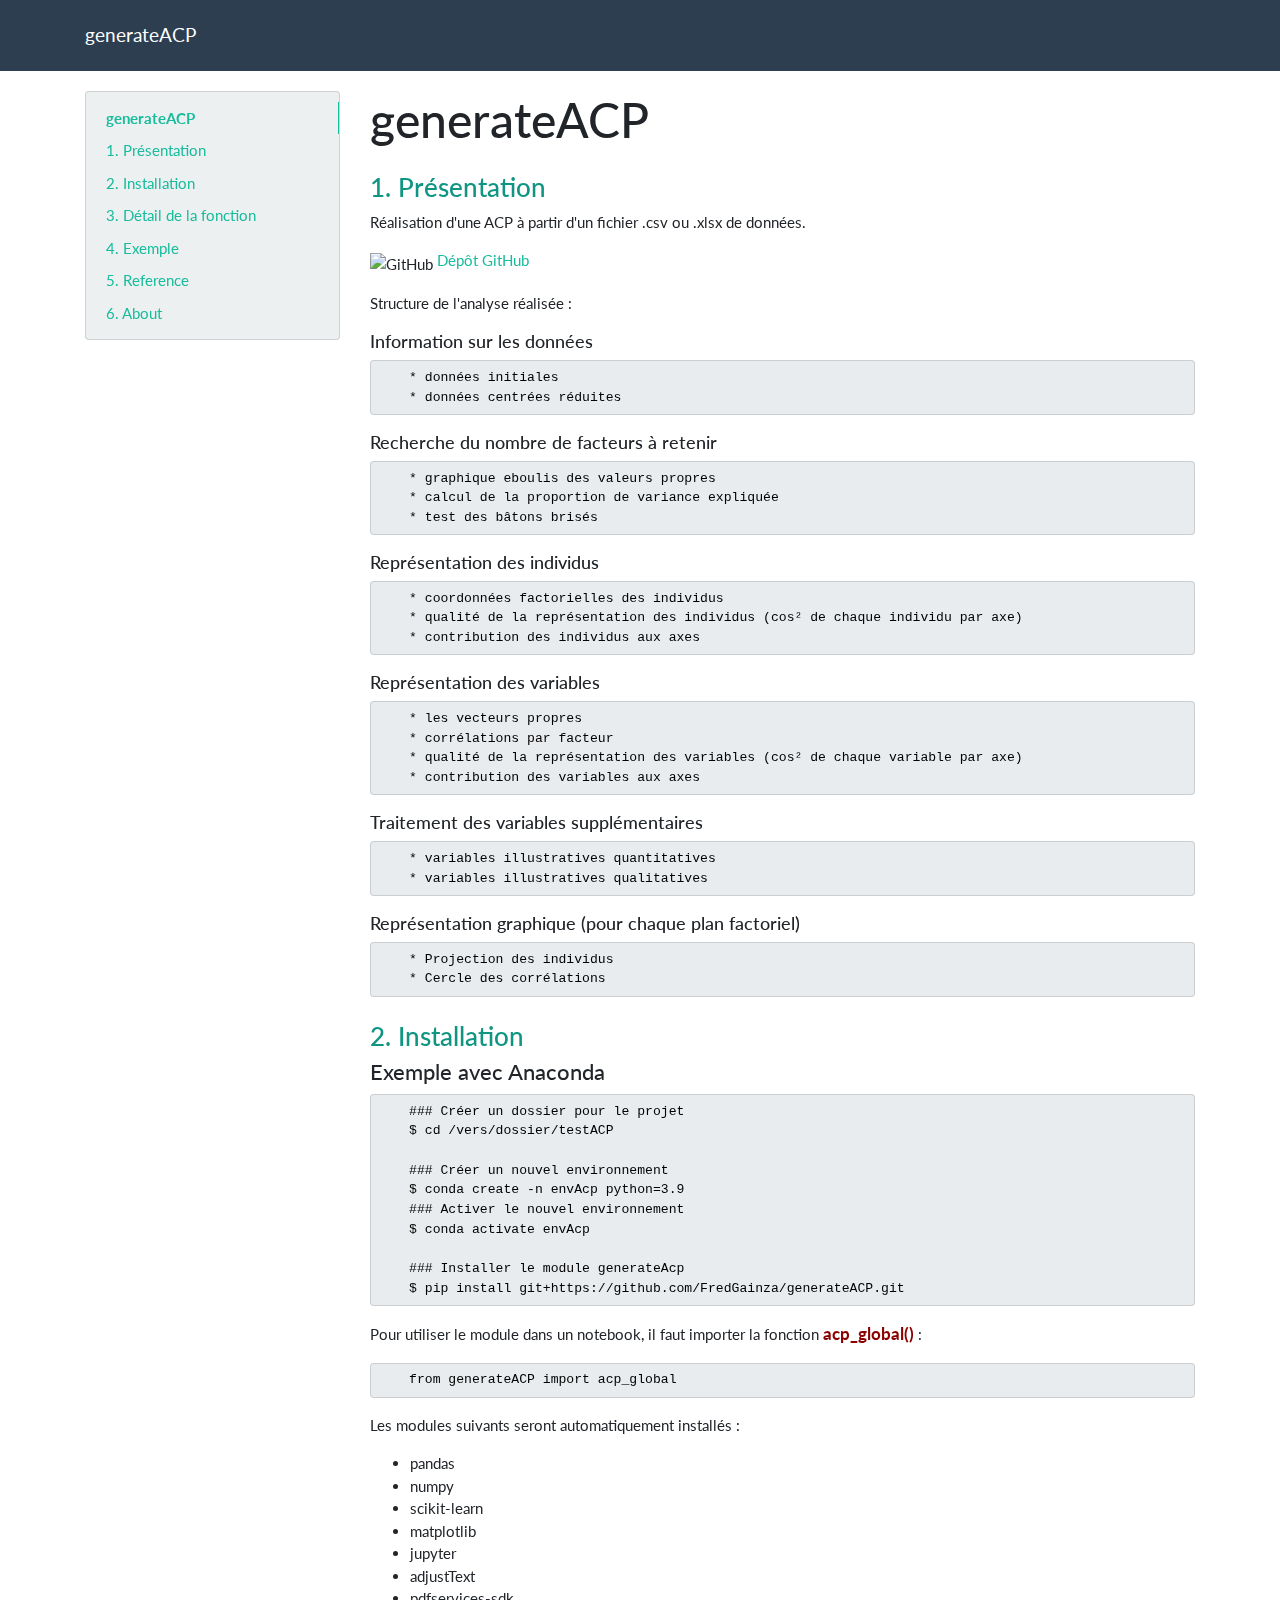
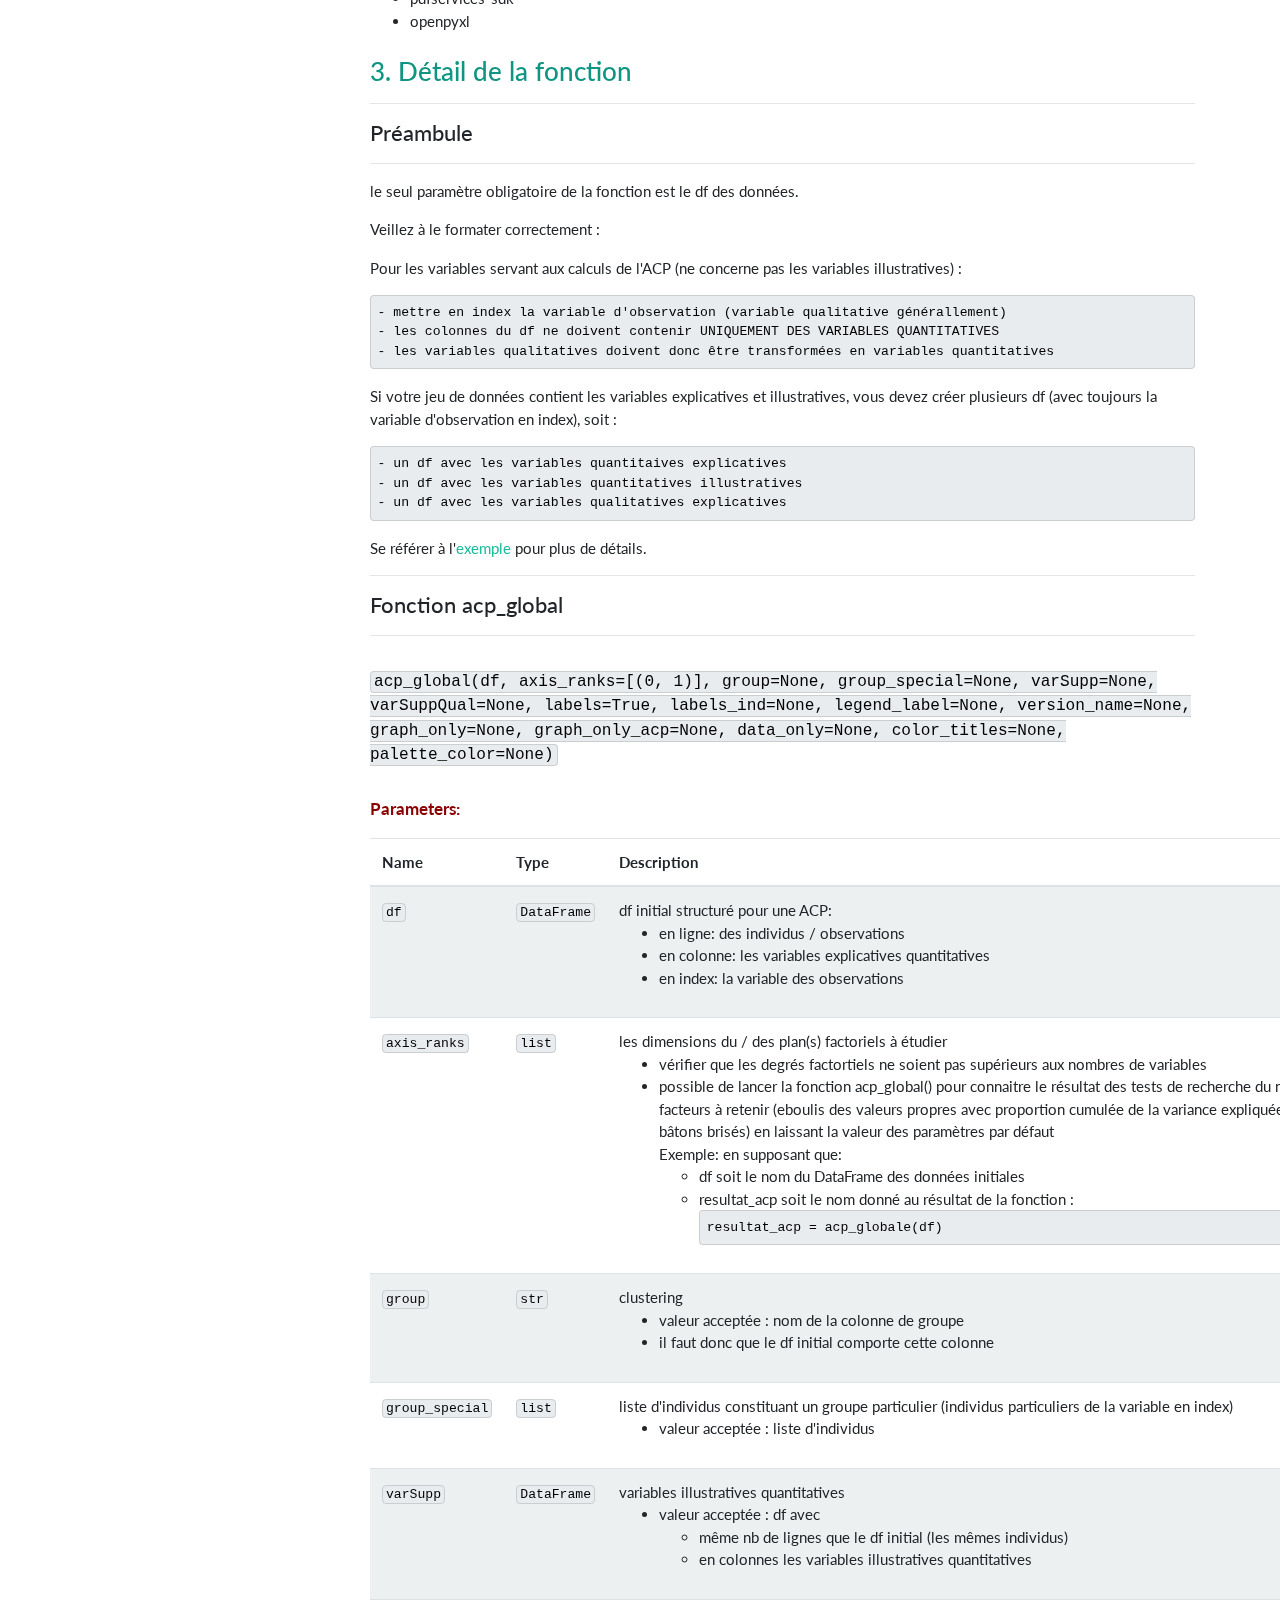
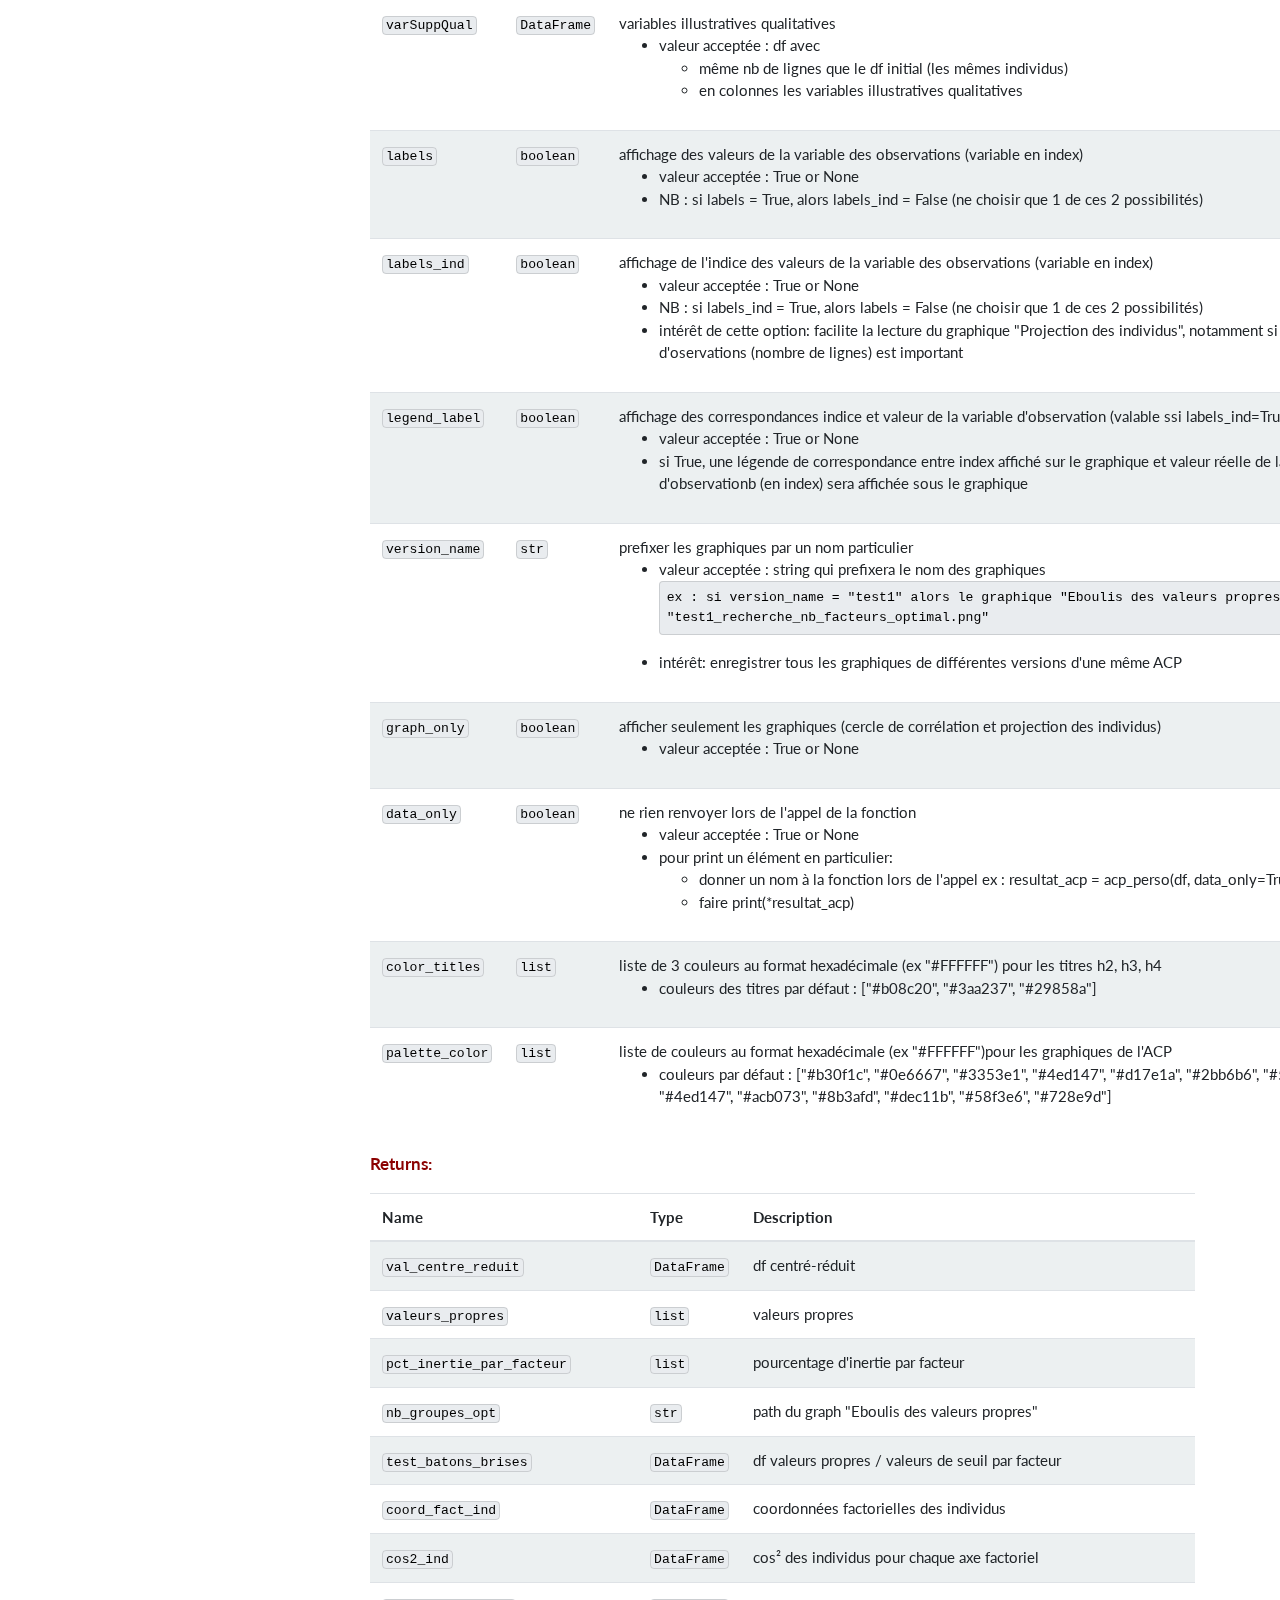
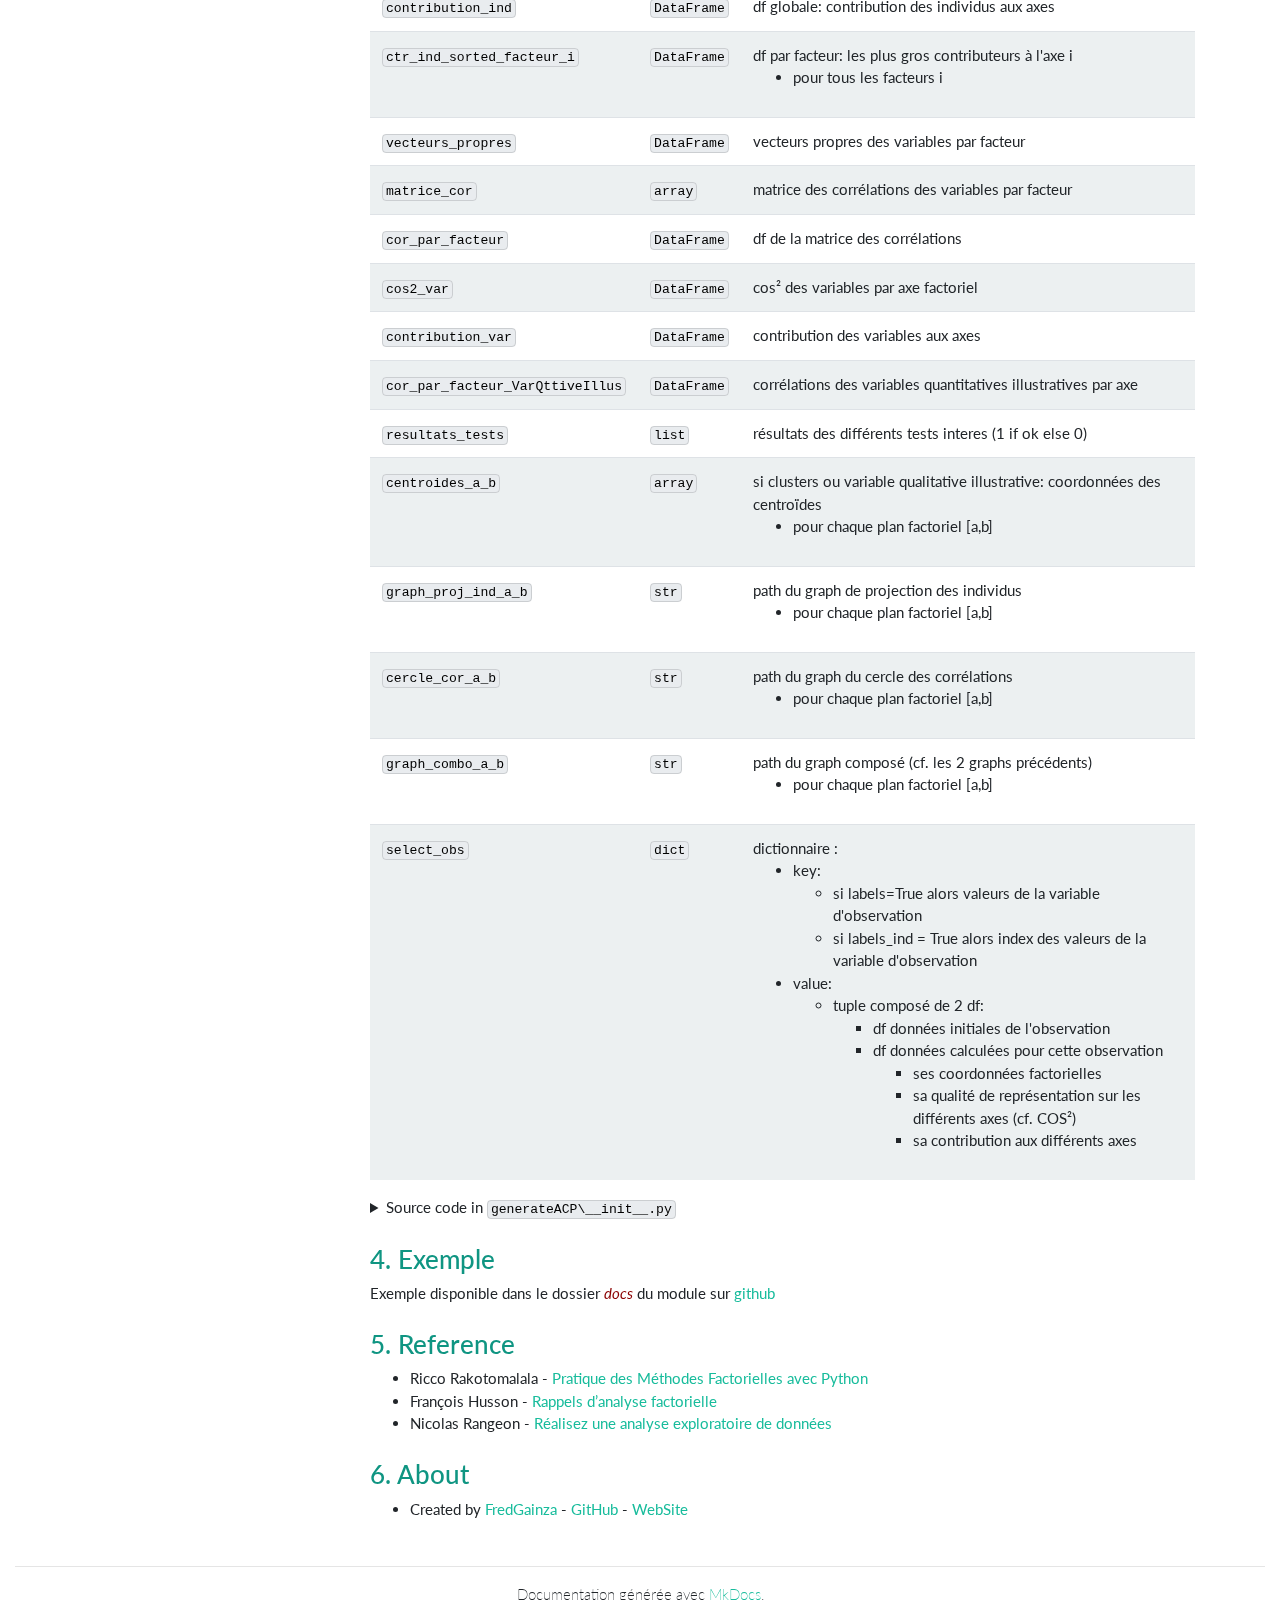
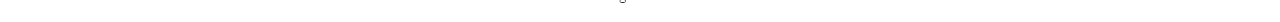
==== index.html @ eb1f6773 "Deployed 22411b0 with MkDocs version: 1.4.2" ====
<!DOCTYPE html>
<html lang="fr">
    <head>
        <meta charset="utf-8">
        <meta http-equiv="X-UA-Compatible" content="IE=edge">
        <meta name="viewport" content="width=device-width, initial-scale=1.0">
        <meta name="description" content="None">
        
        <link rel="canonical" href="https://github.com/FredGainza/generateACP/">
        <link rel="shortcut icon" href="img/favicon.ico">
        <title>generateACP</title>
        <link href="css/bootstrap.min.css" rel="stylesheet">
        <link href="css/font-awesome.min.css" rel="stylesheet">
        <link href="css/base.css" rel="stylesheet">
        <link rel="stylesheet" href="https://cdnjs.cloudflare.com/ajax/libs/highlight.js/10.5.0/styles/docco.min.css">
        <link href="assets/_mkdocstrings.css" rel="stylesheet">
        <link href="extra.css" rel="stylesheet">

        <script src="js/jquery-1.10.2.min.js" defer></script>
        <script src="js/bootstrap.min.js" defer></script>
        <script src="https://cdnjs.cloudflare.com/ajax/libs/highlight.js/10.5.0/highlight.min.js"></script>
        <script>hljs.initHighlightingOnLoad();</script> 
    </head>

    <body class="homepage">
        <div class="navbar fixed-top navbar-expand-lg navbar-dark bg-primary">
            <div class="container">
                <a class="navbar-brand" href=".">generateACP</a>

                <!-- Expanded navigation -->
                <div id="navbar-collapse" class="navbar-collapse collapse">

                    <ul class="nav navbar-nav ml-auto">
                    </ul>
                </div>
            </div>
        </div>

        <div class="container">
            <div class="row">
                    <div class="col-md-3"><div class="navbar-light navbar-expand-md bs-sidebar hidden-print affix" role="complementary">
    <div class="navbar-header">
        <button type="button" class="navbar-toggler collapsed" data-toggle="collapse" data-target="#toc-collapse" title="Table des matières">
            <span class="fa fa-angle-down"></span>
        </button>
    </div>

    
    <div id="toc-collapse" class="navbar-collapse collapse card bg-secondary">
        <ul class="nav flex-column">
            
            <li class="nav-item" data-level="1"><a href="#generateacp" class="nav-link">generateACP</a>
              <ul class="nav flex-column">
            <li class="nav-item" data-level="2"><a href="#1-presentation" class="nav-link">1. Présentation</a>
              <ul class="nav flex-column">
              </ul>
            </li>
            <li class="nav-item" data-level="2"><a href="#2-installation" class="nav-link">2. Installation</a>
              <ul class="nav flex-column">
              </ul>
            </li>
            <li class="nav-item" data-level="2"><a href="#3-detail-de-la-fonction" class="nav-link">3. Détail de la fonction</a>
              <ul class="nav flex-column">
              </ul>
            </li>
            <li class="nav-item" data-level="2"><a href="#4-exemple" class="nav-link">4. Exemple</a>
              <ul class="nav flex-column">
              </ul>
            </li>
            <li class="nav-item" data-level="2"><a href="#5-reference" class="nav-link">5. Reference</a>
              <ul class="nav flex-column">
              </ul>
            </li>
            <li class="nav-item" data-level="2"><a href="#6-about" class="nav-link">6. About</a>
              <ul class="nav flex-column">
              </ul>
            </li>
              </ul>
            </li>
        </ul>
    </div>
</div></div>
                    <div class="col-md-9" role="main">

<h1 id="generateacp">generateACP</h1>
<h2 id="1-presentation">1. Présentation</h2>
<p>Réalisation d'une ACP à partir d'un fichier .csv ou .xlsx de données.</p>
<p><img alt="GitHub" src="https://kopadata.fr/imgs/logo-github_ok.png" />   <a href="https://github.com/FredGainza/generateACP">Dépôt GitHub</a></p>
<p>Structure de l'analyse réalisée :</p>
<h4 id="information-sur-les-donnees">Information sur les données</h4>
<pre><code>    * données initiales
    * données centrées réduites
</code></pre>
<h4 id="recherche-du-nombre-de-facteurs-a-retenir">Recherche du nombre de facteurs à retenir</h4>
<pre><code>    * graphique eboulis des valeurs propres
    * calcul de la proportion de variance expliquée
    * test des bâtons brisés
</code></pre>
<h4 id="representation-des-individus">Représentation des individus</h4>
<pre><code>    * coordonnées factorielles des individus
    * qualité de la représentation des individus (cos² de chaque individu par axe)
    * contribution des individus aux axes
</code></pre>
<h4 id="representation-des-variables">Représentation des variables</h4>
<pre><code>    * les vecteurs propres
    * corrélations par facteur
    * qualité de la représentation des variables (cos² de chaque variable par axe)
    * contribution des variables aux axes
</code></pre>
<h4 id="traitement-des-variables-supplementaires">Traitement des variables supplémentaires</h4>
<pre><code>    * variables illustratives quantitatives
    * variables illustratives qualitatives
</code></pre>
<h4 id="representation-graphique-pour-chaque-plan-factoriel">Représentation graphique (pour chaque plan factoriel)</h4>
<pre><code>    * Projection des individus
    * Cercle des corrélations
</code></pre>
<h2 id="2-installation">2. Installation</h2>
<h3 id="exemple-avec-anaconda">Exemple avec Anaconda</h3>
<pre><code class="language-bash">    ### Créer un dossier pour le projet
    $ cd /vers/dossier/testACP

    ### Créer un nouvel environnement
    $ conda create -n envAcp python=3.9
    ### Activer le nouvel environnement
    $ conda activate envAcp

    ### Installer le module generateAcp
    $ pip install git+https://github.com/FredGainza/generateACP.git
</code></pre>
<p>Pour utiliser le module dans un notebook, il faut importer la fonction <strong>acp_global()</strong> :</p>
<pre><code class="language-python">    from generateACP import acp_global
</code></pre>
<p>Les modules suivants seront automatiquement installés :</p>
<ul>
<li>pandas</li>
<li>numpy</li>
<li>scikit-learn</li>
<li>matplotlib</li>
<li>jupyter</li>
<li>adjustText</li>
<li>pdfservices-sdk</li>
<li>openpyxl</li>
</ul>
<h2 id="3-detail-de-la-fonction">3. Détail de la fonction</h2>
<hr />
<h3 id="preambule">Préambule</h3>
<hr />
<p>le seul paramètre obligatoire de la fonction est le df des données.</p>
<p>Veillez à le formater correctement :</p>
<p>Pour les variables servant aux calculs de l'ACP (ne concerne pas les variables illustratives) :</p>
<pre><code>- mettre en index la variable d'observation (variable qualitative générallement)
- les colonnes du df ne doivent contenir UNIQUEMENT DES VARIABLES QUANTITATIVES
- les variables qualitatives doivent donc être transformées en variables quantitatives
</code></pre>
<p>Si votre jeu de données contient les variables explicatives et illustratives, vous devez créer plusieurs df (avec toujours la variable d'observation en index), soit :</p>
<pre><code>- un df avec les variables quantitaives explicatives
- un df avec les variables quantitatives illustratives
- un df avec les variables qualitatives explicatives
</code></pre>
<p>Se référer à l'<a href="https://github.com/FredGainza/generateACP/docs/analyse_exemple.html">exemple</a> pour plus de détails.
<br></p>
<hr />
<h3 id="fonction-acp_global">Fonction acp_global</h3>
<hr />


<div class="doc doc-object doc-module">


<a id="generateACP"></a>
  <div class="doc doc-contents first">

  

  <div class="doc doc-children">









<div class="doc doc-object doc-function">



<h5 id="generateACP.acp_global" class="doc doc-heading">
<code class="highlight language-python"><span class="n">acp_global</span><span class="p">(</span><span class="n">df</span><span class="p">,</span> <span class="n">axis_ranks</span><span class="o">=</span><span class="p">[(</span><span class="mi">0</span><span class="p">,</span> <span class="mi">1</span><span class="p">)],</span> <span class="n">group</span><span class="o">=</span><span class="kc">None</span><span class="p">,</span> <span class="n">group_special</span><span class="o">=</span><span class="kc">None</span><span class="p">,</span> <span class="n">varSupp</span><span class="o">=</span><span class="kc">None</span><span class="p">,</span> <span class="n">varSuppQual</span><span class="o">=</span><span class="kc">None</span><span class="p">,</span> <span class="n">labels</span><span class="o">=</span><span class="kc">True</span><span class="p">,</span> <span class="n">labels_ind</span><span class="o">=</span><span class="kc">None</span><span class="p">,</span> <span class="n">legend_label</span><span class="o">=</span><span class="kc">None</span><span class="p">,</span> <span class="n">version_name</span><span class="o">=</span><span class="kc">None</span><span class="p">,</span> <span class="n">graph_only</span><span class="o">=</span><span class="kc">None</span><span class="p">,</span> <span class="n">graph_only_acp</span><span class="o">=</span><span class="kc">None</span><span class="p">,</span> <span class="n">data_only</span><span class="o">=</span><span class="kc">None</span><span class="p">,</span> <span class="n">color_titles</span><span class="o">=</span><span class="kc">None</span><span class="p">,</span> <span class="n">palette_color</span><span class="o">=</span><span class="kc">None</span><span class="p">)</span></code>

</h5>


  <div class="doc doc-contents ">
  

  <p><strong>Parameters:</strong></p>
  <table>
    <thead>
      <tr>
        <th>Name</th>
        <th>Type</th>
        <th>Description</th>
        <th>Default</th>
      </tr>
    </thead>
    <tbody>
        <tr>
          <td><code>df</code></td>
          <td>
                <code>DataFrame</code>
          </td>
          <td><p>df initial structuré pour une ACP:</p>
<ul>
<li>en ligne: des individus / observations</li>
<li>en colonne: les variables explicatives quantitatives </li>
<li>en index: la variable des observations</li>
</ul></td>
          <td>
              <em>required</em>
          </td>
        </tr>
        <tr>
          <td><code>axis_ranks</code></td>
          <td>
                <code>list</code>
          </td>
          <td><p>les dimensions du / des plan(s) factoriels à étudier</p>
<ul>
<li>vérifier que les degrés factortiels ne soient pas supérieurs aux nombres de variables</li>
<li>
<p>possible de lancer la fonction acp_global() pour connaitre le résultat des tests de recherche du nombre
de facteurs à retenir (eboulis des valeurs propres avec proportion cumulée de la variance expliquée, test
des bâtons brisés) en laissant la valeur des paramètres par défaut</p>
<p>Exemple: en supposant que:</p>
<ul>
<li>df soit le nom du DataFrame des données initiales</li>
<li>resultat_acp soit le nom donné au résultat de la fonction :<pre><code>resultat_acp = acp_globale(df)
</code></pre>
</li>
</ul>
</li>
</ul></td>
          <td>
                <code>[(0, 1)]</code>
          </td>
        </tr>
        <tr>
          <td><code>group</code></td>
          <td>
                <code>str</code>
          </td>
          <td><p>clustering</p>
<ul>
<li>valeur acceptée : nom de la colonne de groupe</li>
<li>il faut donc que le df initial comporte cette colonne</li>
</ul></td>
          <td>
                <code>None</code>
          </td>
        </tr>
        <tr>
          <td><code>group_special</code></td>
          <td>
                <code>list</code>
          </td>
          <td><p>liste d'individus constituant un groupe particulier (individus particuliers de la variable en index)</p>
<ul>
<li>valeur acceptée : liste d'individus</li>
</ul></td>
          <td>
                <code>None</code>
          </td>
        </tr>
        <tr>
          <td><code>varSupp</code></td>
          <td>
                <code>DataFrame</code>
          </td>
          <td><p>variables illustratives quantitatives</p>
<ul>
<li>
<p>valeur acceptée : df avec</p>
<ul>
<li>même nb de lignes que le df initial (les mêmes individus)</li>
<li>en colonnes les variables illustratives quantitatives</li>
</ul>
</li>
</ul></td>
          <td>
                <code>None</code>
          </td>
        </tr>
        <tr>
          <td><code>varSuppQual</code></td>
          <td>
                <code>DataFrame</code>
          </td>
          <td><p>variables illustratives qualitatives</p>
<ul>
<li>
<p>valeur acceptée : df avec</p>
<ul>
<li>même nb de lignes que le df initial (les mêmes individus)</li>
<li>en colonnes les variables illustratives qualitatives</li>
</ul>
</li>
</ul></td>
          <td>
                <code>None</code>
          </td>
        </tr>
        <tr>
          <td><code>labels</code></td>
          <td>
                <code>boolean</code>
          </td>
          <td><p>affichage des valeurs de la variable des observations (variable en index)</p>
<ul>
<li>valeur acceptée : True or None</li>
<li>NB : si labels = True, alors labels_ind = False  (ne choisir que 1 de ces 2 possibilités)</li>
</ul></td>
          <td>
                <code>True</code>
          </td>
        </tr>
        <tr>
          <td><code>labels_ind</code></td>
          <td>
                <code>boolean</code>
          </td>
          <td><p>affichage de l'indice des valeurs de la variable des observations (variable en index)</p>
<ul>
<li>valeur acceptée : True or None</li>
<li>NB : si labels_ind = True, alors labels = False  (ne choisir que 1 de ces 2 possibilités)</li>
<li>intérêt de cette option: facilite la lecture du graphique "Projection des individus", notamment si le
nombre d'oservations (nombre de lignes) est important</li>
</ul></td>
          <td>
                <code>None</code>
          </td>
        </tr>
        <tr>
          <td><code>legend_label</code></td>
          <td>
                <code>boolean</code>
          </td>
          <td><p>affichage des correspondances indice et valeur de la variable d'observation (valable ssi labels_ind=True)</p>
<ul>
<li>valeur acceptée : True or None</li>
<li>si True, une légende de correspondance entre index affiché sur le graphique et valeur réelle de la 
variable d'observationb (en index) sera affichée sous le graphique</li>
</ul></td>
          <td>
                <code>None</code>
          </td>
        </tr>
        <tr>
          <td><code>version_name</code></td>
          <td>
                <code>str</code>
          </td>
          <td><p>prefixer les graphiques par un nom particulier</p>
<ul>
<li>
<p>valeur acceptée : string qui prefixera le nom des graphiques </p>
<pre><code>ex : si version_name = "test1" alors le graphique "Eboulis des valeurs propres se nommera 
"test1_recherche_nb_facteurs_optimal.png"
</code></pre>
</li>
<li>
<p>intérêt: enregistrer tous les graphiques de différentes versions d'une même ACP</p>
</li>
</ul></td>
          <td>
                <code>None</code>
          </td>
        </tr>
        <tr>
          <td><code>graph_only</code></td>
          <td>
                <code>boolean</code>
          </td>
          <td><p>afficher seulement les graphiques (cercle de corrélation et projection des individus)</p>
<ul>
<li>valeur acceptée : True or None</li>
</ul></td>
          <td>
                <code>None</code>
          </td>
        </tr>
        <tr>
          <td><code>data_only</code></td>
          <td>
                <code>boolean</code>
          </td>
          <td><p>ne rien renvoyer lors de l'appel de la fonction</p>
<ul>
<li>valeur acceptée : True or None</li>
<li>pour print un élément en particulier:<ul>
<li>donner un nom à la fonction lors de l'appel
    ex : resultat_acp = acp_perso(df, data_only=True)</li>
<li>faire print(*resultat_acp)</li>
</ul>
</li>
</ul></td>
          <td>
                <code>None</code>
          </td>
        </tr>
        <tr>
          <td><code>color_titles</code></td>
          <td>
                <code>list</code>
          </td>
          <td><p>liste de 3 couleurs au format hexadécimale (ex "#FFFFFF") pour les titres h2, h3, h4</p>
<ul>
<li>couleurs des titres par défaut : ["#b08c20", "#3aa237", "#29858a"]</li>
</ul></td>
          <td>
                <code>None</code>
          </td>
        </tr>
        <tr>
          <td><code>palette_color</code></td>
          <td>
                <code>list</code>
          </td>
          <td><p>liste de couleurs au format hexadécimale (ex "#FFFFFF")pour les graphiques de l'ACP</p>
<ul>
<li>couleurs par défaut : ["#b30f1c", "#0e6667", "#3353e1", "#4ed147", "#d17e1a", "#2bb6b6",
"#514a39", "#4ed147", "#acb073", "#8b3afd", "#dec11b", "#58f3e6", "#728e9d"]</li>
</ul></td>
          <td>
                <code>None</code>
          </td>
        </tr>
    </tbody>
  </table>

  <p><strong>Returns:</strong></p>
  <table>
    <thead>
      <tr>
<th>Name</th>        <th>Type</th>
        <th>Description</th>
      </tr>
    </thead>
    <tbody>
        <tr>
<td><code>val_centre_reduit</code></td>          <td>
                <code>DataFrame</code>
          </td>
          <td><p>df centré-réduit</p></td>
        </tr>
        <tr>
<td><code>valeurs_propres</code></td>          <td>
                <code>list</code>
          </td>
          <td><p>valeurs propres</p></td>
        </tr>
        <tr>
<td><code>pct_inertie_par_facteur</code></td>          <td>
                <code>list</code>
          </td>
          <td><p>pourcentage d'inertie par facteur</p></td>
        </tr>
        <tr>
<td><code>nb_groupes_opt</code></td>          <td>
                <code>str</code>
          </td>
          <td><p>path du graph "Eboulis des valeurs propres"</p></td>
        </tr>
        <tr>
<td><code>test_batons_brises</code></td>          <td>
                <code>DataFrame</code>
          </td>
          <td><p>df valeurs propres / valeurs de seuil par facteur</p></td>
        </tr>
        <tr>
<td><code>coord_fact_ind</code></td>          <td>
                <code>DataFrame</code>
          </td>
          <td><p>coordonnées factorielles des individus</p></td>
        </tr>
        <tr>
<td><code>cos2_ind</code></td>          <td>
                <code>DataFrame</code>
          </td>
          <td><p>cos² des individus pour chaque axe factoriel</p></td>
        </tr>
        <tr>
<td><code>contribution_ind</code></td>          <td>
                <code>DataFrame</code>
          </td>
          <td><p>df globale: contribution des individus aux axes</p></td>
        </tr>
        <tr>
<td><code>ctr_ind_sorted_facteur_i</code></td>          <td>
                <code>DataFrame</code>
          </td>
          <td><p>df par facteur: les plus gros contributeurs à l'axe i</p>
<ul>
<li>pour tous les facteurs i</li>
</ul></td>
        </tr>
        <tr>
<td><code>vecteurs_propres</code></td>          <td>
                <code>DataFrame</code>
          </td>
          <td><p>vecteurs propres des variables par facteur</p></td>
        </tr>
        <tr>
<td><code>matrice_cor</code></td>          <td>
                <code>array</code>
          </td>
          <td><p>matrice des corrélations des variables par facteur</p></td>
        </tr>
        <tr>
<td><code>cor_par_facteur</code></td>          <td>
                <code>DataFrame</code>
          </td>
          <td><p>df de la matrice des corrélations                 </p></td>
        </tr>
        <tr>
<td><code>cos2_var</code></td>          <td>
                <code>DataFrame</code>
          </td>
          <td><p>cos² des variables par axe factoriel</p></td>
        </tr>
        <tr>
<td><code>contribution_var</code></td>          <td>
                <code>DataFrame</code>
          </td>
          <td><p>contribution des variables aux axes              </p></td>
        </tr>
        <tr>
<td><code>cor_par_facteur_VarQttiveIllus</code></td>          <td>
                <code>DataFrame</code>
          </td>
          <td><p>corrélations des variables quantitatives illustratives par axe</p></td>
        </tr>
        <tr>
<td><code>resultats_tests</code></td>          <td>
                <code>list</code>
          </td>
          <td><p>résultats des différents tests interes (1 if ok else 0)</p></td>
        </tr>
        <tr>
<td><code>centroides_a_b</code></td>          <td>
                <code>array</code>
          </td>
          <td><p>si clusters ou variable qualitative illustrative: coordonnées des centroïdes</p>
<ul>
<li>pour chaque plan factoriel [a,b]</li>
</ul></td>
        </tr>
        <tr>
<td><code>graph_proj_ind_a_b</code></td>          <td>
                <code>str</code>
          </td>
          <td><p>path du graph de projection des individus</p>
<ul>
<li>pour chaque plan factoriel [a,b]</li>
</ul></td>
        </tr>
        <tr>
<td><code>cercle_cor_a_b</code></td>          <td>
                <code>str</code>
          </td>
          <td><p>path du graph du cercle des corrélations</p>
<ul>
<li>pour chaque plan factoriel [a,b]</li>
</ul></td>
        </tr>
        <tr>
<td><code>graph_combo_a_b</code></td>          <td>
                <code>str</code>
          </td>
          <td><p>path du graph composé (cf. les 2 graphs précédents)</p>
<ul>
<li>pour chaque plan factoriel [a,b]</li>
</ul></td>
        </tr>
        <tr>
<td><code>select_obs</code></td>          <td>
                <code>dict</code>
          </td>
          <td><p>dictionnaire :</p>
<ul>
<li>
<p>key:</p>
<ul>
<li>si labels=True        alors valeurs de la variable d'observation</li>
<li>si labels_ind = True  alors index des valeurs de la variable d'observation</li>
</ul>
</li>
<li>
<p>value:</p>
<ul>
<li>tuple composé de 2 df:<ul>
<li>df données initiales de l'observation</li>
<li>df données calculées pour cette observation<ul>
<li>ses coordonnées factorielles</li>
<li>sa qualité de représentation sur les différents axes (cf. COS²)</li>
<li>sa contribution aux différents axes</li>
</ul>
</li>
</ul>
</li>
</ul>
</li>
</ul></td>
        </tr>
    </tbody>
  </table>

      <details class="quote">
        <summary>Source code in <code>generateACP\__init__.py</code></summary>
        <div class="highlight"><table class="highlighttable"><tr><td class="linenos"><div class="linenodiv"><pre><span></span><span class="normal">  16</span>
<span class="normal">  17</span>
<span class="normal">  18</span>
<span class="normal">  19</span>
<span class="normal">  20</span>
<span class="normal">  21</span>
<span class="normal">  22</span>
<span class="normal">  23</span>
<span class="normal">  24</span>
<span class="normal">  25</span>
<span class="normal">  26</span>
<span class="normal">  27</span>
<span class="normal">  28</span>
<span class="normal">  29</span>
<span class="normal">  30</span>
<span class="normal">  31</span>
<span class="normal">  32</span>
<span class="normal">  33</span>
<span class="normal">  34</span>
<span class="normal">  35</span>
<span class="normal">  36</span>
<span class="normal">  37</span>
<span class="normal">  38</span>
<span class="normal">  39</span>
<span class="normal">  40</span>
<span class="normal">  41</span>
<span class="normal">  42</span>
<span class="normal">  43</span>
<span class="normal">  44</span>
<span class="normal">  45</span>
<span class="normal">  46</span>
<span class="normal">  47</span>
<span class="normal">  48</span>
<span class="normal">  49</span>
<span class="normal">  50</span>
<span class="normal">  51</span>
<span class="normal">  52</span>
<span class="normal">  53</span>
<span class="normal">  54</span>
<span class="normal">  55</span>
<span class="normal">  56</span>
<span class="normal">  57</span>
<span class="normal">  58</span>
<span class="normal">  59</span>
<span class="normal">  60</span>
<span class="normal">  61</span>
<span class="normal">  62</span>
<span class="normal">  63</span>
<span class="normal">  64</span>
<span class="normal">  65</span>
<span class="normal">  66</span>
<span class="normal">  67</span>
<span class="normal">  68</span>
<span class="normal">  69</span>
<span class="normal">  70</span>
<span class="normal">  71</span>
<span class="normal">  72</span>
<span class="normal">  73</span>
<span class="normal">  74</span>
<span class="normal">  75</span>
<span class="normal">  76</span>
<span class="normal">  77</span>
<span class="normal">  78</span>
<span class="normal">  79</span>
<span class="normal">  80</span>
<span class="normal">  81</span>
<span class="normal">  82</span>
<span class="normal">  83</span>
<span class="normal">  84</span>
<span class="normal">  85</span>
<span class="normal">  86</span>
<span class="normal">  87</span>
<span class="normal">  88</span>
<span class="normal">  89</span>
<span class="normal">  90</span>
<span class="normal">  91</span>
<span class="normal">  92</span>
<span class="normal">  93</span>
<span class="normal">  94</span>
<span class="normal">  95</span>
<span class="normal">  96</span>
<span class="normal">  97</span>
<span class="normal">  98</span>
<span class="normal">  99</span>
<span class="normal"> 100</span>
<span class="normal"> 101</span>
<span class="normal"> 102</span>
<span class="normal"> 103</span>
<span class="normal"> 104</span>
<span class="normal"> 105</span>
<span class="normal"> 106</span>
<span class="normal"> 107</span>
<span class="normal"> 108</span>
<span class="normal"> 109</span>
<span class="normal"> 110</span>
<span class="normal"> 111</span>
<span class="normal"> 112</span>
<span class="normal"> 113</span>
<span class="normal"> 114</span>
<span class="normal"> 115</span>
<span class="normal"> 116</span>
<span class="normal"> 117</span>
<span class="normal"> 118</span>
<span class="normal"> 119</span>
<span class="normal"> 120</span>
<span class="normal"> 121</span>
<span class="normal"> 122</span>
<span class="normal"> 123</span>
<span class="normal"> 124</span>
<span class="normal"> 125</span>
<span class="normal"> 126</span>
<span class="normal"> 127</span>
<span class="normal"> 128</span>
<span class="normal"> 129</span>
<span class="normal"> 130</span>
<span class="normal"> 131</span>
<span class="normal"> 132</span>
<span class="normal"> 133</span>
<span class="normal"> 134</span>
<span class="normal"> 135</span>
<span class="normal"> 136</span>
<span class="normal"> 137</span>
<span class="normal"> 138</span>
<span class="normal"> 139</span>
<span class="normal"> 140</span>
<span class="normal"> 141</span>
<span class="normal"> 142</span>
<span class="normal"> 143</span>
<span class="normal"> 144</span>
<span class="normal"> 145</span>
<span class="normal"> 146</span>
<span class="normal"> 147</span>
<span class="normal"> 148</span>
<span class="normal"> 149</span>
<span class="normal"> 150</span>
<span class="normal"> 151</span>
<span class="normal"> 152</span>
<span class="normal"> 153</span>
<span class="normal"> 154</span>
<span class="normal"> 155</span>
<span class="normal"> 156</span>
<span class="normal"> 157</span>
<span class="normal"> 158</span>
<span class="normal"> 159</span>
<span class="normal"> 160</span>
<span class="normal"> 161</span>
<span class="normal"> 162</span>
<span class="normal"> 163</span>
<span class="normal"> 164</span>
<span class="normal"> 165</span>
<span class="normal"> 166</span>
<span class="normal"> 167</span>
<span class="normal"> 168</span>
<span class="normal"> 169</span>
<span class="normal"> 170</span>
<span class="normal"> 171</span>
<span class="normal"> 172</span>
<span class="normal"> 173</span>
<span class="normal"> 174</span>
<span class="normal"> 175</span>
<span class="normal"> 176</span>
<span class="normal"> 177</span>
<span class="normal"> 178</span>
<span class="normal"> 179</span>
<span class="normal"> 180</span>
<span class="normal"> 181</span>
<span class="normal"> 182</span>
<span class="normal"> 183</span>
<span class="normal"> 184</span>
<span class="normal"> 185</span>
<span class="normal"> 186</span>
<span class="normal"> 187</span>
<span class="normal"> 188</span>
<span class="normal"> 189</span>
<span class="normal"> 190</span>
<span class="normal"> 191</span>
<span class="normal"> 192</span>
<span class="normal"> 193</span>
<span class="normal"> 194</span>
<span class="normal"> 195</span>
<span class="normal"> 196</span>
<span class="normal"> 197</span>
<span class="normal"> 198</span>
<span class="normal"> 199</span>
<span class="normal"> 200</span>
<span class="normal"> 201</span>
<span class="normal"> 202</span>
<span class="normal"> 203</span>
<span class="normal"> 204</span>
<span class="normal"> 205</span>
<span class="normal"> 206</span>
<span class="normal"> 207</span>
<span class="normal"> 208</span>
<span class="normal"> 209</span>
<span class="normal"> 210</span>
<span class="normal"> 211</span>
<span class="normal"> 212</span>
<span class="normal"> 213</span>
<span class="normal"> 214</span>
<span class="normal"> 215</span>
<span class="normal"> 216</span>
<span class="normal"> 217</span>
<span class="normal"> 218</span>
<span class="normal"> 219</span>
<span class="normal"> 220</span>
<span class="normal"> 221</span>
<span class="normal"> 222</span>
<span class="normal"> 223</span>
<span class="normal"> 224</span>
<span class="normal"> 225</span>
<span class="normal"> 226</span>
<span class="normal"> 227</span>
<span class="normal"> 228</span>
<span class="normal"> 229</span>
<span class="normal"> 230</span>
<span class="normal"> 231</span>
<span class="normal"> 232</span>
<span class="normal"> 233</span>
<span class="normal"> 234</span>
<span class="normal"> 235</span>
<span class="normal"> 236</span>
<span class="normal"> 237</span>
<span class="normal"> 238</span>
<span class="normal"> 239</span>
<span class="normal"> 240</span>
<span class="normal"> 241</span>
<span class="normal"> 242</span>
<span class="normal"> 243</span>
<span class="normal"> 244</span>
<span class="normal"> 245</span>
<span class="normal"> 246</span>
<span class="normal"> 247</span>
<span class="normal"> 248</span>
<span class="normal"> 249</span>
<span class="normal"> 250</span>
<span class="normal"> 251</span>
<span class="normal"> 252</span>
<span class="normal"> 253</span>
<span class="normal"> 254</span>
<span class="normal"> 255</span>
<span class="normal"> 256</span>
<span class="normal"> 257</span>
<span class="normal"> 258</span>
<span class="normal"> 259</span>
<span class="normal"> 260</span>
<span class="normal"> 261</span>
<span class="normal"> 262</span>
<span class="normal"> 263</span>
<span class="normal"> 264</span>
<span class="normal"> 265</span>
<span class="normal"> 266</span>
<span class="normal"> 267</span>
<span class="normal"> 268</span>
<span class="normal"> 269</span>
<span class="normal"> 270</span>
<span class="normal"> 271</span>
<span class="normal"> 272</span>
<span class="normal"> 273</span>
<span class="normal"> 274</span>
<span class="normal"> 275</span>
<span class="normal"> 276</span>
<span class="normal"> 277</span>
<span class="normal"> 278</span>
<span class="normal"> 279</span>
<span class="normal"> 280</span>
<span class="normal"> 281</span>
<span class="normal"> 282</span>
<span class="normal"> 283</span>
<span class="normal"> 284</span>
<span class="normal"> 285</span>
<span class="normal"> 286</span>
<span class="normal"> 287</span>
<span class="normal"> 288</span>
<span class="normal"> 289</span>
<span class="normal"> 290</span>
<span class="normal"> 291</span>
<span class="normal"> 292</span>
<span class="normal"> 293</span>
<span class="normal"> 294</span>
<span class="normal"> 295</span>
<span class="normal"> 296</span>
<span class="normal"> 297</span>
<span class="normal"> 298</span>
<span class="normal"> 299</span>
<span class="normal"> 300</span>
<span class="normal"> 301</span>
<span class="normal"> 302</span>
<span class="normal"> 303</span>
<span class="normal"> 304</span>
<span class="normal"> 305</span>
<span class="normal"> 306</span>
<span class="normal"> 307</span>
<span class="normal"> 308</span>
<span class="normal"> 309</span>
<span class="normal"> 310</span>
<span class="normal"> 311</span>
<span class="normal"> 312</span>
<span class="normal"> 313</span>
<span class="normal"> 314</span>
<span class="normal"> 315</span>
<span class="normal"> 316</span>
<span class="normal"> 317</span>
<span class="normal"> 318</span>
<span class="normal"> 319</span>
<span class="normal"> 320</span>
<span class="normal"> 321</span>
<span class="normal"> 322</span>
<span class="normal"> 323</span>
<span class="normal"> 324</span>
<span class="normal"> 325</span>
<span class="normal"> 326</span>
<span class="normal"> 327</span>
<span class="normal"> 328</span>
<span class="normal"> 329</span>
<span class="normal"> 330</span>
<span class="normal"> 331</span>
<span class="normal"> 332</span>
<span class="normal"> 333</span>
<span class="normal"> 334</span>
<span class="normal"> 335</span>
<span class="normal"> 336</span>
<span class="normal"> 337</span>
<span class="normal"> 338</span>
<span class="normal"> 339</span>
<span class="normal"> 340</span>
<span class="normal"> 341</span>
<span class="normal"> 342</span>
<span class="normal"> 343</span>
<span class="normal"> 344</span>
<span class="normal"> 345</span>
<span class="normal"> 346</span>
<span class="normal"> 347</span>
<span class="normal"> 348</span>
<span class="normal"> 349</span>
<span class="normal"> 350</span>
<span class="normal"> 351</span>
<span class="normal"> 352</span>
<span class="normal"> 353</span>
<span class="normal"> 354</span>
<span class="normal"> 355</span>
<span class="normal"> 356</span>
<span class="normal"> 357</span>
<span class="normal"> 358</span>
<span class="normal"> 359</span>
<span class="normal"> 360</span>
<span class="normal"> 361</span>
<span class="normal"> 362</span>
<span class="normal"> 363</span>
<span class="normal"> 364</span>
<span class="normal"> 365</span>
<span class="normal"> 366</span>
<span class="normal"> 367</span>
<span class="normal"> 368</span>
<span class="normal"> 369</span>
<span class="normal"> 370</span>
<span class="normal"> 371</span>
<span class="normal"> 372</span>
<span class="normal"> 373</span>
<span class="normal"> 374</span>
<span class="normal"> 375</span>
<span class="normal"> 376</span>
<span class="normal"> 377</span>
<span class="normal"> 378</span>
<span class="normal"> 379</span>
<span class="normal"> 380</span>
<span class="normal"> 381</span>
<span class="normal"> 382</span>
<span class="normal"> 383</span>
<span class="normal"> 384</span>
<span class="normal"> 385</span>
<span class="normal"> 386</span>
<span class="normal"> 387</span>
<span class="normal"> 388</span>
<span class="normal"> 389</span>
<span class="normal"> 390</span>
<span class="normal"> 391</span>
<span class="normal"> 392</span>
<span class="normal"> 393</span>
<span class="normal"> 394</span>
<span class="normal"> 395</span>
<span class="normal"> 396</span>
<span class="normal"> 397</span>
<span class="normal"> 398</span>
<span class="normal"> 399</span>
<span class="normal"> 400</span>
<span class="normal"> 401</span>
<span class="normal"> 402</span>
<span class="normal"> 403</span>
<span class="normal"> 404</span>
<span class="normal"> 405</span>
<span class="normal"> 406</span>
<span class="normal"> 407</span>
<span class="normal"> 408</span>
<span class="normal"> 409</span>
<span class="normal"> 410</span>
<span class="normal"> 411</span>
<span class="normal"> 412</span>
<span class="normal"> 413</span>
<span class="normal"> 414</span>
<span class="normal"> 415</span>
<span class="normal"> 416</span>
<span class="normal"> 417</span>
<span class="normal"> 418</span>
<span class="normal"> 419</span>
<span class="normal"> 420</span>
<span class="normal"> 421</span>
<span class="normal"> 422</span>
<span class="normal"> 423</span>
<span class="normal"> 424</span>
<span class="normal"> 425</span>
<span class="normal"> 426</span>
<span class="normal"> 427</span>
<span class="normal"> 428</span>
<span class="normal"> 429</span>
<span class="normal"> 430</span>
<span class="normal"> 431</span>
<span class="normal"> 432</span>
<span class="normal"> 433</span>
<span class="normal"> 434</span>
<span class="normal"> 435</span>
<span class="normal"> 436</span>
<span class="normal"> 437</span>
<span class="normal"> 438</span>
<span class="normal"> 439</span>
<span class="normal"> 440</span>
<span class="normal"> 441</span>
<span class="normal"> 442</span>
<span class="normal"> 443</span>
<span class="normal"> 444</span>
<span class="normal"> 445</span>
<span class="normal"> 446</span>
<span class="normal"> 447</span>
<span class="normal"> 448</span>
<span class="normal"> 449</span>
<span class="normal"> 450</span>
<span class="normal"> 451</span>
<span class="normal"> 452</span>
<span class="normal"> 453</span>
<span class="normal"> 454</span>
<span class="normal"> 455</span>
<span class="normal"> 456</span>
<span class="normal"> 457</span>
<span class="normal"> 458</span>
<span class="normal"> 459</span>
<span class="normal"> 460</span>
<span class="normal"> 461</span>
<span class="normal"> 462</span>
<span class="normal"> 463</span>
<span class="normal"> 464</span>
<span class="normal"> 465</span>
<span class="normal"> 466</span>
<span class="normal"> 467</span>
<span class="normal"> 468</span>
<span class="normal"> 469</span>
<span class="normal"> 470</span>
<span class="normal"> 471</span>
<span class="normal"> 472</span>
<span class="normal"> 473</span>
<span class="normal"> 474</span>
<span class="normal"> 475</span>
<span class="normal"> 476</span>
<span class="normal"> 477</span>
<span class="normal"> 478</span>
<span class="normal"> 479</span>
<span class="normal"> 480</span>
<span class="normal"> 481</span>
<span class="normal"> 482</span>
<span class="normal"> 483</span>
<span class="normal"> 484</span>
<span class="normal"> 485</span>
<span class="normal"> 486</span>
<span class="normal"> 487</span>
<span class="normal"> 488</span>
<span class="normal"> 489</span>
<span class="normal"> 490</span>
<span class="normal"> 491</span>
<span class="normal"> 492</span>
<span class="normal"> 493</span>
<span class="normal"> 494</span>
<span class="normal"> 495</span>
<span class="normal"> 496</span>
<span class="normal"> 497</span>
<span class="normal"> 498</span>
<span class="normal"> 499</span>
<span class="normal"> 500</span>
<span class="normal"> 501</span>
<span class="normal"> 502</span>
<span class="normal"> 503</span>
<span class="normal"> 504</span>
<span class="normal"> 505</span>
<span class="normal"> 506</span>
<span class="normal"> 507</span>
<span class="normal"> 508</span>
<span class="normal"> 509</span>
<span class="normal"> 510</span>
<span class="normal"> 511</span>
<span class="normal"> 512</span>
<span class="normal"> 513</span>
<span class="normal"> 514</span>
<span class="normal"> 515</span>
<span class="normal"> 516</span>
<span class="normal"> 517</span>
<span class="normal"> 518</span>
<span class="normal"> 519</span>
<span class="normal"> 520</span>
<span class="normal"> 521</span>
<span class="normal"> 522</span>
<span class="normal"> 523</span>
<span class="normal"> 524</span>
<span class="normal"> 525</span>
<span class="normal"> 526</span>
<span class="normal"> 527</span>
<span class="normal"> 528</span>
<span class="normal"> 529</span>
<span class="normal"> 530</span>
<span class="normal"> 531</span>
<span class="normal"> 532</span>
<span class="normal"> 533</span>
<span class="normal"> 534</span>
<span class="normal"> 535</span>
<span class="normal"> 536</span>
<span class="normal"> 537</span>
<span class="normal"> 538</span>
<span class="normal"> 539</span>
<span class="normal"> 540</span>
<span class="normal"> 541</span>
<span class="normal"> 542</span>
<span class="normal"> 543</span>
<span class="normal"> 544</span>
<span class="normal"> 545</span>
<span class="normal"> 546</span>
<span class="normal"> 547</span>
<span class="normal"> 548</span>
<span class="normal"> 549</span>
<span class="normal"> 550</span>
<span class="normal"> 551</span>
<span class="normal"> 552</span>
<span class="normal"> 553</span>
<span class="normal"> 554</span>
<span class="normal"> 555</span>
<span class="normal"> 556</span>
<span class="normal"> 557</span>
<span class="normal"> 558</span>
<span class="normal"> 559</span>
<span class="normal"> 560</span>
<span class="normal"> 561</span>
<span class="normal"> 562</span>
<span class="normal"> 563</span>
<span class="normal"> 564</span>
<span class="normal"> 565</span>
<span class="normal"> 566</span>
<span class="normal"> 567</span>
<span class="normal"> 568</span>
<span class="normal"> 569</span>
<span class="normal"> 570</span>
<span class="normal"> 571</span>
<span class="normal"> 572</span>
<span class="normal"> 573</span>
<span class="normal"> 574</span>
<span class="normal"> 575</span>
<span class="normal"> 576</span>
<span class="normal"> 577</span>
<span class="normal"> 578</span>
<span class="normal"> 579</span>
<span class="normal"> 580</span>
<span class="normal"> 581</span>
<span class="normal"> 582</span>
<span class="normal"> 583</span>
<span class="normal"> 584</span>
<span class="normal"> 585</span>
<span class="normal"> 586</span>
<span class="normal"> 587</span>
<span class="normal"> 588</span>
<span class="normal"> 589</span>
<span class="normal"> 590</span>
<span class="normal"> 591</span>
<span class="normal"> 592</span>
<span class="normal"> 593</span>
<span class="normal"> 594</span>
<span class="normal"> 595</span>
<span class="normal"> 596</span>
<span class="normal"> 597</span>
<span class="normal"> 598</span>
<span class="normal"> 599</span>
<span class="normal"> 600</span>
<span class="normal"> 601</span>
<span class="normal"> 602</span>
<span class="normal"> 603</span>
<span class="normal"> 604</span>
<span class="normal"> 605</span>
<span class="normal"> 606</span>
<span class="normal"> 607</span>
<span class="normal"> 608</span>
<span class="normal"> 609</span>
<span class="normal"> 610</span>
<span class="normal"> 611</span>
<span class="normal"> 612</span>
<span class="normal"> 613</span>
<span class="normal"> 614</span>
<span class="normal"> 615</span>
<span class="normal"> 616</span>
<span class="normal"> 617</span>
<span class="normal"> 618</span>
<span class="normal"> 619</span>
<span class="normal"> 620</span>
<span class="normal"> 621</span>
<span class="normal"> 622</span>
<span class="normal"> 623</span>
<span class="normal"> 624</span>
<span class="normal"> 625</span>
<span class="normal"> 626</span>
<span class="normal"> 627</span>
<span class="normal"> 628</span>
<span class="normal"> 629</span>
<span class="normal"> 630</span>
<span class="normal"> 631</span>
<span class="normal"> 632</span>
<span class="normal"> 633</span>
<span class="normal"> 634</span>
<span class="normal"> 635</span>
<span class="normal"> 636</span>
<span class="normal"> 637</span>
<span class="normal"> 638</span>
<span class="normal"> 639</span>
<span class="normal"> 640</span>
<span class="normal"> 641</span>
<span class="normal"> 642</span>
<span class="normal"> 643</span>
<span class="normal"> 644</span>
<span class="normal"> 645</span>
<span class="normal"> 646</span>
<span class="normal"> 647</span>
<span class="normal"> 648</span>
<span class="normal"> 649</span>
<span class="normal"> 650</span>
<span class="normal"> 651</span>
<span class="normal"> 652</span>
<span class="normal"> 653</span>
<span class="normal"> 654</span>
<span class="normal"> 655</span>
<span class="normal"> 656</span>
<span class="normal"> 657</span>
<span class="normal"> 658</span>
<span class="normal"> 659</span>
<span class="normal"> 660</span>
<span class="normal"> 661</span>
<span class="normal"> 662</span>
<span class="normal"> 663</span>
<span class="normal"> 664</span>
<span class="normal"> 665</span>
<span class="normal"> 666</span>
<span class="normal"> 667</span>
<span class="normal"> 668</span>
<span class="normal"> 669</span>
<span class="normal"> 670</span>
<span class="normal"> 671</span>
<span class="normal"> 672</span>
<span class="normal"> 673</span>
<span class="normal"> 674</span>
<span class="normal"> 675</span>
<span class="normal"> 676</span>
<span class="normal"> 677</span>
<span class="normal"> 678</span>
<span class="normal"> 679</span>
<span class="normal"> 680</span>
<span class="normal"> 681</span>
<span class="normal"> 682</span>
<span class="normal"> 683</span>
<span class="normal"> 684</span>
<span class="normal"> 685</span>
<span class="normal"> 686</span>
<span class="normal"> 687</span>
<span class="normal"> 688</span>
<span class="normal"> 689</span>
<span class="normal"> 690</span>
<span class="normal"> 691</span>
<span class="normal"> 692</span>
<span class="normal"> 693</span>
<span class="normal"> 694</span>
<span class="normal"> 695</span>
<span class="normal"> 696</span>
<span class="normal"> 697</span>
<span class="normal"> 698</span>
<span class="normal"> 699</span>
<span class="normal"> 700</span>
<span class="normal"> 701</span>
<span class="normal"> 702</span>
<span class="normal"> 703</span>
<span class="normal"> 704</span>
<span class="normal"> 705</span>
<span class="normal"> 706</span>
<span class="normal"> 707</span>
<span class="normal"> 708</span>
<span class="normal"> 709</span>
<span class="normal"> 710</span>
<span class="normal"> 711</span>
<span class="normal"> 712</span>
<span class="normal"> 713</span>
<span class="normal"> 714</span>
<span class="normal"> 715</span>
<span class="normal"> 716</span>
<span class="normal"> 717</span>
<span class="normal"> 718</span>
<span class="normal"> 719</span>
<span class="normal"> 720</span>
<span class="normal"> 721</span>
<span class="normal"> 722</span>
<span class="normal"> 723</span>
<span class="normal"> 724</span>
<span class="normal"> 725</span>
<span class="normal"> 726</span>
<span class="normal"> 727</span>
<span class="normal"> 728</span>
<span class="normal"> 729</span>
<span class="normal"> 730</span>
<span class="normal"> 731</span>
<span class="normal"> 732</span>
<span class="normal"> 733</span>
<span class="normal"> 734</span>
<span class="normal"> 735</span>
<span class="normal"> 736</span>
<span class="normal"> 737</span>
<span class="normal"> 738</span>
<span class="normal"> 739</span>
<span class="normal"> 740</span>
<span class="normal"> 741</span>
<span class="normal"> 742</span>
<span class="normal"> 743</span>
<span class="normal"> 744</span>
<span class="normal"> 745</span>
<span class="normal"> 746</span>
<span class="normal"> 747</span>
<span class="normal"> 748</span>
<span class="normal"> 749</span>
<span class="normal"> 750</span>
<span class="normal"> 751</span>
<span class="normal"> 752</span>
<span class="normal"> 753</span>
<span class="normal"> 754</span>
<span class="normal"> 755</span>
<span class="normal"> 756</span>
<span class="normal"> 757</span>
<span class="normal"> 758</span>
<span class="normal"> 759</span>
<span class="normal"> 760</span>
<span class="normal"> 761</span>
<span class="normal"> 762</span>
<span class="normal"> 763</span>
<span class="normal"> 764</span>
<span class="normal"> 765</span>
<span class="normal"> 766</span>
<span class="normal"> 767</span>
<span class="normal"> 768</span>
<span class="normal"> 769</span>
<span class="normal"> 770</span>
<span class="normal"> 771</span>
<span class="normal"> 772</span>
<span class="normal"> 773</span>
<span class="normal"> 774</span>
<span class="normal"> 775</span>
<span class="normal"> 776</span>
<span class="normal"> 777</span>
<span class="normal"> 778</span>
<span class="normal"> 779</span>
<span class="normal"> 780</span>
<span class="normal"> 781</span>
<span class="normal"> 782</span>
<span class="normal"> 783</span>
<span class="normal"> 784</span>
<span class="normal"> 785</span>
<span class="normal"> 786</span>
<span class="normal"> 787</span>
<span class="normal"> 788</span>
<span class="normal"> 789</span>
<span class="normal"> 790</span>
<span class="normal"> 791</span>
<span class="normal"> 792</span>
<span class="normal"> 793</span>
<span class="normal"> 794</span>
<span class="normal"> 795</span>
<span class="normal"> 796</span>
<span class="normal"> 797</span>
<span class="normal"> 798</span>
<span class="normal"> 799</span>
<span class="normal"> 800</span>
<span class="normal"> 801</span>
<span class="normal"> 802</span>
<span class="normal"> 803</span>
<span class="normal"> 804</span>
<span class="normal"> 805</span>
<span class="normal"> 806</span>
<span class="normal"> 807</span>
<span class="normal"> 808</span>
<span class="normal"> 809</span>
<span class="normal"> 810</span>
<span class="normal"> 811</span>
<span class="normal"> 812</span>
<span class="normal"> 813</span>
<span class="normal"> 814</span>
<span class="normal"> 815</span>
<span class="normal"> 816</span>
<span class="normal"> 817</span>
<span class="normal"> 818</span>
<span class="normal"> 819</span>
<span class="normal"> 820</span>
<span class="normal"> 821</span>
<span class="normal"> 822</span>
<span class="normal"> 823</span>
<span class="normal"> 824</span>
<span class="normal"> 825</span>
<span class="normal"> 826</span>
<span class="normal"> 827</span>
<span class="normal"> 828</span>
<span class="normal"> 829</span>
<span class="normal"> 830</span>
<span class="normal"> 831</span>
<span class="normal"> 832</span>
<span class="normal"> 833</span>
<span class="normal"> 834</span>
<span class="normal"> 835</span>
<span class="normal"> 836</span>
<span class="normal"> 837</span>
<span class="normal"> 838</span>
<span class="normal"> 839</span>
<span class="normal"> 840</span>
<span class="normal"> 841</span>
<span class="normal"> 842</span>
<span class="normal"> 843</span>
<span class="normal"> 844</span>
<span class="normal"> 845</span>
<span class="normal"> 846</span>
<span class="normal"> 847</span>
<span class="normal"> 848</span>
<span class="normal"> 849</span>
<span class="normal"> 850</span>
<span class="normal"> 851</span>
<span class="normal"> 852</span>
<span class="normal"> 853</span>
<span class="normal"> 854</span>
<span class="normal"> 855</span>
<span class="normal"> 856</span>
<span class="normal"> 857</span>
<span class="normal"> 858</span>
<span class="normal"> 859</span>
<span class="normal"> 860</span>
<span class="normal"> 861</span>
<span class="normal"> 862</span>
<span class="normal"> 863</span>
<span class="normal"> 864</span>
<span class="normal"> 865</span>
<span class="normal"> 866</span>
<span class="normal"> 867</span>
<span class="normal"> 868</span>
<span class="normal"> 869</span>
<span class="normal"> 870</span>
<span class="normal"> 871</span>
<span class="normal"> 872</span>
<span class="normal"> 873</span>
<span class="normal"> 874</span>
<span class="normal"> 875</span>
<span class="normal"> 876</span>
<span class="normal"> 877</span>
<span class="normal"> 878</span>
<span class="normal"> 879</span>
<span class="normal"> 880</span>
<span class="normal"> 881</span>
<span class="normal"> 882</span>
<span class="normal"> 883</span>
<span class="normal"> 884</span>
<span class="normal"> 885</span>
<span class="normal"> 886</span>
<span class="normal"> 887</span>
<span class="normal"> 888</span>
<span class="normal"> 889</span>
<span class="normal"> 890</span>
<span class="normal"> 891</span>
<span class="normal"> 892</span>
<span class="normal"> 893</span>
<span class="normal"> 894</span>
<span class="normal"> 895</span>
<span class="normal"> 896</span>
<span class="normal"> 897</span>
<span class="normal"> 898</span>
<span class="normal"> 899</span>
<span class="normal"> 900</span>
<span class="normal"> 901</span>
<span class="normal"> 902</span>
<span class="normal"> 903</span>
<span class="normal"> 904</span>
<span class="normal"> 905</span>
<span class="normal"> 906</span>
<span class="normal"> 907</span>
<span class="normal"> 908</span>
<span class="normal"> 909</span>
<span class="normal"> 910</span>
<span class="normal"> 911</span>
<span class="normal"> 912</span>
<span class="normal"> 913</span>
<span class="normal"> 914</span>
<span class="normal"> 915</span>
<span class="normal"> 916</span>
<span class="normal"> 917</span>
<span class="normal"> 918</span>
<span class="normal"> 919</span>
<span class="normal"> 920</span>
<span class="normal"> 921</span>
<span class="normal"> 922</span>
<span class="normal"> 923</span>
<span class="normal"> 924</span>
<span class="normal"> 925</span>
<span class="normal"> 926</span>
<span class="normal"> 927</span>
<span class="normal"> 928</span>
<span class="normal"> 929</span>
<span class="normal"> 930</span>
<span class="normal"> 931</span>
<span class="normal"> 932</span>
<span class="normal"> 933</span>
<span class="normal"> 934</span>
<span class="normal"> 935</span>
<span class="normal"> 936</span>
<span class="normal"> 937</span>
<span class="normal"> 938</span>
<span class="normal"> 939</span>
<span class="normal"> 940</span>
<span class="normal"> 941</span>
<span class="normal"> 942</span>
<span class="normal"> 943</span>
<span class="normal"> 944</span>
<span class="normal"> 945</span>
<span class="normal"> 946</span>
<span class="normal"> 947</span>
<span class="normal"> 948</span>
<span class="normal"> 949</span>
<span class="normal"> 950</span>
<span class="normal"> 951</span>
<span class="normal"> 952</span>
<span class="normal"> 953</span>
<span class="normal"> 954</span>
<span class="normal"> 955</span>
<span class="normal"> 956</span>
<span class="normal"> 957</span>
<span class="normal"> 958</span>
<span class="normal"> 959</span>
<span class="normal"> 960</span>
<span class="normal"> 961</span>
<span class="normal"> 962</span>
<span class="normal"> 963</span>
<span class="normal"> 964</span>
<span class="normal"> 965</span>
<span class="normal"> 966</span>
<span class="normal"> 967</span>
<span class="normal"> 968</span>
<span class="normal"> 969</span>
<span class="normal"> 970</span>
<span class="normal"> 971</span>
<span class="normal"> 972</span>
<span class="normal"> 973</span>
<span class="normal"> 974</span>
<span class="normal"> 975</span>
<span class="normal"> 976</span>
<span class="normal"> 977</span>
<span class="normal"> 978</span>
<span class="normal"> 979</span>
<span class="normal"> 980</span>
<span class="normal"> 981</span>
<span class="normal"> 982</span>
<span class="normal"> 983</span>
<span class="normal"> 984</span>
<span class="normal"> 985</span>
<span class="normal"> 986</span>
<span class="normal"> 987</span>
<span class="normal"> 988</span>
<span class="normal"> 989</span>
<span class="normal"> 990</span>
<span class="normal"> 991</span>
<span class="normal"> 992</span>
<span class="normal"> 993</span>
<span class="normal"> 994</span>
<span class="normal"> 995</span>
<span class="normal"> 996</span>
<span class="normal"> 997</span>
<span class="normal"> 998</span>
<span class="normal"> 999</span>
<span class="normal">1000</span>
<span class="normal">1001</span>
<span class="normal">1002</span>
<span class="normal">1003</span>
<span class="normal">1004</span>
<span class="normal">1005</span>
<span class="normal">1006</span>
<span class="normal">1007</span>
<span class="normal">1008</span>
<span class="normal">1009</span>
<span class="normal">1010</span>
<span class="normal">1011</span>
<span class="normal">1012</span>
<span class="normal">1013</span>
<span class="normal">1014</span>
<span class="normal">1015</span>
<span class="normal">1016</span>
<span class="normal">1017</span>
<span class="normal">1018</span>
<span class="normal">1019</span>
<span class="normal">1020</span>
<span class="normal">1021</span>
<span class="normal">1022</span>
<span class="normal">1023</span>
<span class="normal">1024</span>
<span class="normal">1025</span>
<span class="normal">1026</span>
<span class="normal">1027</span>
<span class="normal">1028</span>
<span class="normal">1029</span>
<span class="normal">1030</span>
<span class="normal">1031</span>
<span class="normal">1032</span>
<span class="normal">1033</span>
<span class="normal">1034</span>
<span class="normal">1035</span>
<span class="normal">1036</span>
<span class="normal">1037</span>
<span class="normal">1038</span>
<span class="normal">1039</span>
<span class="normal">1040</span>
<span class="normal">1041</span>
<span class="normal">1042</span>
<span class="normal">1043</span>
<span class="normal">1044</span>
<span class="normal">1045</span>
<span class="normal">1046</span>
<span class="normal">1047</span>
<span class="normal">1048</span>
<span class="normal">1049</span>
<span class="normal">1050</span>
<span class="normal">1051</span>
<span class="normal">1052</span>
<span class="normal">1053</span>
<span class="normal">1054</span>
<span class="normal">1055</span>
<span class="normal">1056</span>
<span class="normal">1057</span>
<span class="normal">1058</span>
<span class="normal">1059</span>
<span class="normal">1060</span>
<span class="normal">1061</span>
<span class="normal">1062</span>
<span class="normal">1063</span>
<span class="normal">1064</span>
<span class="normal">1065</span>
<span class="normal">1066</span>
<span class="normal">1067</span>
<span class="normal">1068</span>
<span class="normal">1069</span>
<span class="normal">1070</span>
<span class="normal">1071</span>
<span class="normal">1072</span>
<span class="normal">1073</span>
<span class="normal">1074</span>
<span class="normal">1075</span>
<span class="normal">1076</span>
<span class="normal">1077</span>
<span class="normal">1078</span>
<span class="normal">1079</span>
<span class="normal">1080</span>
<span class="normal">1081</span>
<span class="normal">1082</span>
<span class="normal">1083</span>
<span class="normal">1084</span>
<span class="normal">1085</span>
<span class="normal">1086</span>
<span class="normal">1087</span>
<span class="normal">1088</span>
<span class="normal">1089</span>
<span class="normal">1090</span>
<span class="normal">1091</span>
<span class="normal">1092</span>
<span class="normal">1093</span>
<span class="normal">1094</span>
<span class="normal">1095</span>
<span class="normal">1096</span>
<span class="normal">1097</span>
<span class="normal">1098</span>
<span class="normal">1099</span>
<span class="normal">1100</span>
<span class="normal">1101</span>
<span class="normal">1102</span>
<span class="normal">1103</span>
<span class="normal">1104</span>
<span class="normal">1105</span>
<span class="normal">1106</span>
<span class="normal">1107</span>
<span class="normal">1108</span>
<span class="normal">1109</span>
<span class="normal">1110</span>
<span class="normal">1111</span>
<span class="normal">1112</span>
<span class="normal">1113</span>
<span class="normal">1114</span>
<span class="normal">1115</span>
<span class="normal">1116</span>
<span class="normal">1117</span>
<span class="normal">1118</span>
<span class="normal">1119</span>
<span class="normal">1120</span>
<span class="normal">1121</span>
<span class="normal">1122</span>
<span class="normal">1123</span>
<span class="normal">1124</span>
<span class="normal">1125</span>
<span class="normal">1126</span>
<span class="normal">1127</span>
<span class="normal">1128</span>
<span class="normal">1129</span>
<span class="normal">1130</span>
<span class="normal">1131</span>
<span class="normal">1132</span>
<span class="normal">1133</span>
<span class="normal">1134</span>
<span class="normal">1135</span>
<span class="normal">1136</span>
<span class="normal">1137</span>
<span class="normal">1138</span>
<span class="normal">1139</span>
<span class="normal">1140</span>
<span class="normal">1141</span>
<span class="normal">1142</span>
<span class="normal">1143</span>
<span class="normal">1144</span>
<span class="normal">1145</span>
<span class="normal">1146</span>
<span class="normal">1147</span>
<span class="normal">1148</span>
<span class="normal">1149</span>
<span class="normal">1150</span>
<span class="normal">1151</span>
<span class="normal">1152</span>
<span class="normal">1153</span>
<span class="normal">1154</span>
<span class="normal">1155</span>
<span class="normal">1156</span>
<span class="normal">1157</span>
<span class="normal">1158</span>
<span class="normal">1159</span>
<span class="normal">1160</span>
<span class="normal">1161</span>
<span class="normal">1162</span>
<span class="normal">1163</span>
<span class="normal">1164</span>
<span class="normal">1165</span>
<span class="normal">1166</span>
<span class="normal">1167</span>
<span class="normal">1168</span>
<span class="normal">1169</span>
<span class="normal">1170</span>
<span class="normal">1171</span>
<span class="normal">1172</span>
<span class="normal">1173</span>
<span class="normal">1174</span>
<span class="normal">1175</span>
<span class="normal">1176</span>
<span class="normal">1177</span>
<span class="normal">1178</span>
<span class="normal">1179</span>
<span class="normal">1180</span>
<span class="normal">1181</span>
<span class="normal">1182</span>
<span class="normal">1183</span>
<span class="normal">1184</span>
<span class="normal">1185</span>
<span class="normal">1186</span>
<span class="normal">1187</span>
<span class="normal">1188</span>
<span class="normal">1189</span>
<span class="normal">1190</span>
<span class="normal">1191</span>
<span class="normal">1192</span>
<span class="normal">1193</span>
<span class="normal">1194</span>
<span class="normal">1195</span>
<span class="normal">1196</span>
<span class="normal">1197</span>
<span class="normal">1198</span>
<span class="normal">1199</span>
<span class="normal">1200</span>
<span class="normal">1201</span>
<span class="normal">1202</span>
<span class="normal">1203</span>
<span class="normal">1204</span>
<span class="normal">1205</span>
<span class="normal">1206</span>
<span class="normal">1207</span>
<span class="normal">1208</span>
<span class="normal">1209</span>
<span class="normal">1210</span>
<span class="normal">1211</span>
<span class="normal">1212</span>
<span class="normal">1213</span>
<span class="normal">1214</span>
<span class="normal">1215</span>
<span class="normal">1216</span>
<span class="normal">1217</span>
<span class="normal">1218</span>
<span class="normal">1219</span>
<span class="normal">1220</span>
<span class="normal">1221</span>
<span class="normal">1222</span>
<span class="normal">1223</span>
<span class="normal">1224</span>
<span class="normal">1225</span>
<span class="normal">1226</span>
<span class="normal">1227</span>
<span class="normal">1228</span>
<span class="normal">1229</span>
<span class="normal">1230</span>
<span class="normal">1231</span>
<span class="normal">1232</span>
<span class="normal">1233</span>
<span class="normal">1234</span>
<span class="normal">1235</span>
<span class="normal">1236</span>
<span class="normal">1237</span>
<span class="normal">1238</span>
<span class="normal">1239</span>
<span class="normal">1240</span>
<span class="normal">1241</span>
<span class="normal">1242</span>
<span class="normal">1243</span>
<span class="normal">1244</span>
<span class="normal">1245</span>
<span class="normal">1246</span>
<span class="normal">1247</span>
<span class="normal">1248</span>
<span class="normal">1249</span>
<span class="normal">1250</span>
<span class="normal">1251</span>
<span class="normal">1252</span>
<span class="normal">1253</span>
<span class="normal">1254</span>
<span class="normal">1255</span>
<span class="normal">1256</span>
<span class="normal">1257</span>
<span class="normal">1258</span>
<span class="normal">1259</span>
<span class="normal">1260</span>
<span class="normal">1261</span>
<span class="normal">1262</span>
<span class="normal">1263</span>
<span class="normal">1264</span>
<span class="normal">1265</span>
<span class="normal">1266</span>
<span class="normal">1267</span>
<span class="normal">1268</span>
<span class="normal">1269</span>
<span class="normal">1270</span>
<span class="normal">1271</span>
<span class="normal">1272</span>
<span class="normal">1273</span>
<span class="normal">1274</span>
<span class="normal">1275</span>
<span class="normal">1276</span>
<span class="normal">1277</span>
<span class="normal">1278</span>
<span class="normal">1279</span>
<span class="normal">1280</span>
<span class="normal">1281</span>
<span class="normal">1282</span>
<span class="normal">1283</span>
<span class="normal">1284</span>
<span class="normal">1285</span>
<span class="normal">1286</span>
<span class="normal">1287</span>
<span class="normal">1288</span>
<span class="normal">1289</span>
<span class="normal">1290</span>
<span class="normal">1291</span>
<span class="normal">1292</span>
<span class="normal">1293</span>
<span class="normal">1294</span>
<span class="normal">1295</span>
<span class="normal">1296</span>
<span class="normal">1297</span>
<span class="normal">1298</span>
<span class="normal">1299</span>
<span class="normal">1300</span>
<span class="normal">1301</span>
<span class="normal">1302</span>
<span class="normal">1303</span>
<span class="normal">1304</span>
<span class="normal">1305</span>
<span class="normal">1306</span>
<span class="normal">1307</span>
<span class="normal">1308</span>
<span class="normal">1309</span>
<span class="normal">1310</span>
<span class="normal">1311</span>
<span class="normal">1312</span>
<span class="normal">1313</span>
<span class="normal">1314</span>
<span class="normal">1315</span>
<span class="normal">1316</span>
<span class="normal">1317</span>
<span class="normal">1318</span>
<span class="normal">1319</span>
<span class="normal">1320</span>
<span class="normal">1321</span>
<span class="normal">1322</span>
<span class="normal">1323</span>
<span class="normal">1324</span>
<span class="normal">1325</span>
<span class="normal">1326</span>
<span class="normal">1327</span>
<span class="normal">1328</span>
<span class="normal">1329</span>
<span class="normal">1330</span>
<span class="normal">1331</span>
<span class="normal">1332</span>
<span class="normal">1333</span>
<span class="normal">1334</span>
<span class="normal">1335</span>
<span class="normal">1336</span>
<span class="normal">1337</span>
<span class="normal">1338</span>
<span class="normal">1339</span>
<span class="normal">1340</span>
<span class="normal">1341</span>
<span class="normal">1342</span>
<span class="normal">1343</span>
<span class="normal">1344</span>
<span class="normal">1345</span>
<span class="normal">1346</span>
<span class="normal">1347</span>
<span class="normal">1348</span>
<span class="normal">1349</span>
<span class="normal">1350</span>
<span class="normal">1351</span>
<span class="normal">1352</span>
<span class="normal">1353</span>
<span class="normal">1354</span>
<span class="normal">1355</span>
<span class="normal">1356</span>
<span class="normal">1357</span>
<span class="normal">1358</span>
<span class="normal">1359</span>
<span class="normal">1360</span>
<span class="normal">1361</span>
<span class="normal">1362</span>
<span class="normal">1363</span>
<span class="normal">1364</span>
<span class="normal">1365</span>
<span class="normal">1366</span>
<span class="normal">1367</span>
<span class="normal">1368</span>
<span class="normal">1369</span>
<span class="normal">1370</span>
<span class="normal">1371</span>
<span class="normal">1372</span>
<span class="normal">1373</span>
<span class="normal">1374</span>
<span class="normal">1375</span>
<span class="normal">1376</span>
<span class="normal">1377</span>
<span class="normal">1378</span>
<span class="normal">1379</span>
<span class="normal">1380</span>
<span class="normal">1381</span>
<span class="normal">1382</span>
<span class="normal">1383</span>
<span class="normal">1384</span>
<span class="normal">1385</span>
<span class="normal">1386</span>
<span class="normal">1387</span>
<span class="normal">1388</span>
<span class="normal">1389</span>
<span class="normal">1390</span>
<span class="normal">1391</span>
<span class="normal">1392</span>
<span class="normal">1393</span>
<span class="normal">1394</span>
<span class="normal">1395</span>
<span class="normal">1396</span>
<span class="normal">1397</span>
<span class="normal">1398</span>
<span class="normal">1399</span>
<span class="normal">1400</span>
<span class="normal">1401</span>
<span class="normal">1402</span>
<span class="normal">1403</span>
<span class="normal">1404</span>
<span class="normal">1405</span>
<span class="normal">1406</span>
<span class="normal">1407</span>
<span class="normal">1408</span>
<span class="normal">1409</span>
<span class="normal">1410</span>
<span class="normal">1411</span>
<span class="normal">1412</span>
<span class="normal">1413</span>
<span class="normal">1414</span>
<span class="normal">1415</span>
<span class="normal">1416</span>
<span class="normal">1417</span>
<span class="normal">1418</span>
<span class="normal">1419</span>
<span class="normal">1420</span>
<span class="normal">1421</span>
<span class="normal">1422</span>
<span class="normal">1423</span>
<span class="normal">1424</span>
<span class="normal">1425</span>
<span class="normal">1426</span>
<span class="normal">1427</span>
<span class="normal">1428</span>
<span class="normal">1429</span>
<span class="normal">1430</span>
<span class="normal">1431</span>
<span class="normal">1432</span>
<span class="normal">1433</span>
<span class="normal">1434</span>
<span class="normal">1435</span>
<span class="normal">1436</span>
<span class="normal">1437</span>
<span class="normal">1438</span>
<span class="normal">1439</span>
<span class="normal">1440</span>
<span class="normal">1441</span>
<span class="normal">1442</span>
<span class="normal">1443</span>
<span class="normal">1444</span>
<span class="normal">1445</span>
<span class="normal">1446</span>
<span class="normal">1447</span>
<span class="normal">1448</span>
<span class="normal">1449</span>
<span class="normal">1450</span>
<span class="normal">1451</span>
<span class="normal">1452</span>
<span class="normal">1453</span>
<span class="normal">1454</span>
<span class="normal">1455</span>
<span class="normal">1456</span>
<span class="normal">1457</span>
<span class="normal">1458</span>
<span class="normal">1459</span>
<span class="normal">1460</span>
<span class="normal">1461</span>
<span class="normal">1462</span>
<span class="normal">1463</span>
<span class="normal">1464</span>
<span class="normal">1465</span>
<span class="normal">1466</span>
<span class="normal">1467</span>
<span class="normal">1468</span>
<span class="normal">1469</span>
<span class="normal">1470</span>
<span class="normal">1471</span>
<span class="normal">1472</span>
<span class="normal">1473</span>
<span class="normal">1474</span>
<span class="normal">1475</span>
<span class="normal">1476</span>
<span class="normal">1477</span>
<span class="normal">1478</span>
<span class="normal">1479</span>
<span class="normal">1480</span>
<span class="normal">1481</span>
<span class="normal">1482</span>
<span class="normal">1483</span>
<span class="normal">1484</span>
<span class="normal">1485</span>
<span class="normal">1486</span>
<span class="normal">1487</span>
<span class="normal">1488</span>
<span class="normal">1489</span>
<span class="normal">1490</span>
<span class="normal">1491</span>
<span class="normal">1492</span>
<span class="normal">1493</span>
<span class="normal">1494</span>
<span class="normal">1495</span>
<span class="normal">1496</span>
<span class="normal">1497</span>
<span class="normal">1498</span>
<span class="normal">1499</span>
<span class="normal">1500</span>
<span class="normal">1501</span>
<span class="normal">1502</span>
<span class="normal">1503</span>
<span class="normal">1504</span>
<span class="normal">1505</span>
<span class="normal">1506</span>
<span class="normal">1507</span>
<span class="normal">1508</span>
<span class="normal">1509</span>
<span class="normal">1510</span>
<span class="normal">1511</span>
<span class="normal">1512</span>
<span class="normal">1513</span>
<span class="normal">1514</span>
<span class="normal">1515</span>
<span class="normal">1516</span>
<span class="normal">1517</span>
<span class="normal">1518</span>
<span class="normal">1519</span>
<span class="normal">1520</span>
<span class="normal">1521</span>
<span class="normal">1522</span>
<span class="normal">1523</span>
<span class="normal">1524</span>
<span class="normal">1525</span>
<span class="normal">1526</span>
<span class="normal">1527</span>
<span class="normal">1528</span>
<span class="normal">1529</span>
<span class="normal">1530</span>
<span class="normal">1531</span>
<span class="normal">1532</span>
<span class="normal">1533</span>
<span class="normal">1534</span>
<span class="normal">1535</span>
<span class="normal">1536</span>
<span class="normal">1537</span>
<span class="normal">1538</span>
<span class="normal">1539</span>
<span class="normal">1540</span>
<span class="normal">1541</span>
<span class="normal">1542</span>
<span class="normal">1543</span>
<span class="normal">1544</span>
<span class="normal">1545</span>
<span class="normal">1546</span>
<span class="normal">1547</span>
<span class="normal">1548</span>
<span class="normal">1549</span>
<span class="normal">1550</span>
<span class="normal">1551</span>
<span class="normal">1552</span>
<span class="normal">1553</span>
<span class="normal">1554</span>
<span class="normal">1555</span>
<span class="normal">1556</span>
<span class="normal">1557</span>
<span class="normal">1558</span>
<span class="normal">1559</span>
<span class="normal">1560</span>
<span class="normal">1561</span>
<span class="normal">1562</span>
<span class="normal">1563</span>
<span class="normal">1564</span>
<span class="normal">1565</span>
<span class="normal">1566</span>
<span class="normal">1567</span>
<span class="normal">1568</span>
<span class="normal">1569</span>
<span class="normal">1570</span>
<span class="normal">1571</span>
<span class="normal">1572</span>
<span class="normal">1573</span>
<span class="normal">1574</span>
<span class="normal">1575</span>
<span class="normal">1576</span>
<span class="normal">1577</span>
<span class="normal">1578</span>
<span class="normal">1579</span>
<span class="normal">1580</span>
<span class="normal">1581</span>
<span class="normal">1582</span>
<span class="normal">1583</span>
<span class="normal">1584</span>
<span class="normal">1585</span>
<span class="normal">1586</span>
<span class="normal">1587</span>
<span class="normal">1588</span>
<span class="normal">1589</span>
<span class="normal">1590</span>
<span class="normal">1591</span>
<span class="normal">1592</span>
<span class="normal">1593</span>
<span class="normal">1594</span>
<span class="normal">1595</span>
<span class="normal">1596</span>
<span class="normal">1597</span>
<span class="normal">1598</span>
<span class="normal">1599</span>
<span class="normal">1600</span>
<span class="normal">1601</span>
<span class="normal">1602</span>
<span class="normal">1603</span>
<span class="normal">1604</span>
<span class="normal">1605</span>
<span class="normal">1606</span>
<span class="normal">1607</span>
<span class="normal">1608</span>
<span class="normal">1609</span>
<span class="normal">1610</span>
<span class="normal">1611</span>
<span class="normal">1612</span>
<span class="normal">1613</span>
<span class="normal">1614</span>
<span class="normal">1615</span>
<span class="normal">1616</span>
<span class="normal">1617</span>
<span class="normal">1618</span>
<span class="normal">1619</span>
<span class="normal">1620</span>
<span class="normal">1621</span>
<span class="normal">1622</span>
<span class="normal">1623</span>
<span class="normal">1624</span>
<span class="normal">1625</span>
<span class="normal">1626</span>
<span class="normal">1627</span>
<span class="normal">1628</span>
<span class="normal">1629</span>
<span class="normal">1630</span>
<span class="normal">1631</span>
<span class="normal">1632</span>
<span class="normal">1633</span>
<span class="normal">1634</span>
<span class="normal">1635</span>
<span class="normal">1636</span>
<span class="normal">1637</span>
<span class="normal">1638</span>
<span class="normal">1639</span>
<span class="normal">1640</span>
<span class="normal">1641</span>
<span class="normal">1642</span>
<span class="normal">1643</span>
<span class="normal">1644</span>
<span class="normal">1645</span>
<span class="normal">1646</span>
<span class="normal">1647</span>
<span class="normal">1648</span>
<span class="normal">1649</span>
<span class="normal">1650</span>
<span class="normal">1651</span>
<span class="normal">1652</span>
<span class="normal">1653</span>
<span class="normal">1654</span>
<span class="normal">1655</span>
<span class="normal">1656</span>
<span class="normal">1657</span>
<span class="normal">1658</span>
<span class="normal">1659</span>
<span class="normal">1660</span>
<span class="normal">1661</span>
<span class="normal">1662</span>
<span class="normal">1663</span>
<span class="normal">1664</span>
<span class="normal">1665</span>
<span class="normal">1666</span>
<span class="normal">1667</span>
<span class="normal">1668</span>
<span class="normal">1669</span>
<span class="normal">1670</span>
<span class="normal">1671</span>
<span class="normal">1672</span>
<span class="normal">1673</span>
<span class="normal">1674</span>
<span class="normal">1675</span>
<span class="normal">1676</span>
<span class="normal">1677</span>
<span class="normal">1678</span>
<span class="normal">1679</span>
<span class="normal">1680</span>
<span class="normal">1681</span>
<span class="normal">1682</span>
<span class="normal">1683</span>
<span class="normal">1684</span>
<span class="normal">1685</span>
<span class="normal">1686</span>
<span class="normal">1687</span>
<span class="normal">1688</span>
<span class="normal">1689</span>
<span class="normal">1690</span>
<span class="normal">1691</span>
<span class="normal">1692</span>
<span class="normal">1693</span>
<span class="normal">1694</span>
<span class="normal">1695</span>
<span class="normal">1696</span>
<span class="normal">1697</span>
<span class="normal">1698</span>
<span class="normal">1699</span>
<span class="normal">1700</span>
<span class="normal">1701</span>
<span class="normal">1702</span>
<span class="normal">1703</span>
<span class="normal">1704</span>
<span class="normal">1705</span>
<span class="normal">1706</span>
<span class="normal">1707</span>
<span class="normal">1708</span>
<span class="normal">1709</span>
<span class="normal">1710</span>
<span class="normal">1711</span>
<span class="normal">1712</span>
<span class="normal">1713</span>
<span class="normal">1714</span>
<span class="normal">1715</span>
<span class="normal">1716</span>
<span class="normal">1717</span>
<span class="normal">1718</span>
<span class="normal">1719</span>
<span class="normal">1720</span>
<span class="normal">1721</span>
<span class="normal">1722</span>
<span class="normal">1723</span>
<span class="normal">1724</span>
<span class="normal">1725</span>
<span class="normal">1726</span></pre></div></td><td class="code"><div><pre><span></span><code><span class="k">def</span> <span class="nf">acp_global</span><span class="p">(</span>
    <span class="n">df</span><span class="p">,</span>
    <span class="n">axis_ranks</span><span class="o">=</span><span class="p">[(</span><span class="mi">0</span><span class="p">,</span> <span class="mi">1</span><span class="p">)],</span>
    <span class="n">group</span><span class="o">=</span><span class="kc">None</span><span class="p">,</span>
    <span class="n">group_special</span><span class="o">=</span><span class="kc">None</span><span class="p">,</span>
    <span class="n">varSupp</span><span class="o">=</span><span class="kc">None</span><span class="p">,</span>
    <span class="n">varSuppQual</span><span class="o">=</span><span class="kc">None</span><span class="p">,</span>
    <span class="n">labels</span><span class="o">=</span><span class="kc">True</span><span class="p">,</span>
    <span class="n">labels_ind</span><span class="o">=</span><span class="kc">None</span><span class="p">,</span>
    <span class="n">legend_label</span><span class="o">=</span><span class="kc">None</span><span class="p">,</span>
    <span class="n">version_name</span><span class="o">=</span><span class="kc">None</span><span class="p">,</span>
    <span class="n">graph_only</span><span class="o">=</span><span class="kc">None</span><span class="p">,</span>
    <span class="n">graph_only_acp</span><span class="o">=</span><span class="kc">None</span><span class="p">,</span>
    <span class="n">data_only</span><span class="o">=</span><span class="kc">None</span><span class="p">,</span>
    <span class="n">color_titles</span><span class="o">=</span><span class="kc">None</span><span class="p">,</span>
    <span class="n">palette_color</span><span class="o">=</span><span class="kc">None</span>
<span class="p">):</span>

    <span class="sd">&quot;&quot;&quot;</span>

<span class="sd">        Parameters:</span>

<span class="sd">            df (DataFrame): df initial structuré pour une ACP:</span>

<span class="sd">                - en ligne: des individus / observations</span>
<span class="sd">                - en colonne: les variables explicatives quantitatives </span>
<span class="sd">                - en index: la variable des observations</span>

<span class="sd">            axis_ranks (list): les dimensions du / des plan(s) factoriels à étudier</span>

<span class="sd">                - vérifier que les degrés factortiels ne soient pas supérieurs aux nombres de variables</span>
<span class="sd">                - possible de lancer la fonction acp_global() pour connaitre le résultat des tests de recherche du nombre</span>
<span class="sd">                de facteurs à retenir (eboulis des valeurs propres avec proportion cumulée de la variance expliquée, test</span>
<span class="sd">                des bâtons brisés) en laissant la valeur des paramètres par défaut</span>


<span class="sd">                    Exemple: en supposant que:</span>

<span class="sd">                    - df soit le nom du DataFrame des données initiales</span>
<span class="sd">                    - resultat_acp soit le nom donné au résultat de la fonction :</span>

<span class="sd">                            resultat_acp = acp_globale(df)</span>

<span class="sd">            group (str): clustering</span>

<span class="sd">                - valeur acceptée : nom de la colonne de groupe</span>
<span class="sd">                - il faut donc que le df initial comporte cette colonne</span>

<span class="sd">            group_special (list): liste d&#39;individus constituant un groupe particulier (individus particuliers de la variable en index)</span>

<span class="sd">                - valeur acceptée : liste d&#39;individus</span>

<span class="sd">            varSupp (DataFrame): variables illustratives quantitatives</span>

<span class="sd">                - valeur acceptée : df avec</span>

<span class="sd">                    - même nb de lignes que le df initial (les mêmes individus)</span>
<span class="sd">                    - en colonnes les variables illustratives quantitatives</span>

<span class="sd">            varSuppQual (DataFrame): variables illustratives qualitatives</span>

<span class="sd">                - valeur acceptée : df avec</span>

<span class="sd">                    - même nb de lignes que le df initial (les mêmes individus)</span>
<span class="sd">                    - en colonnes les variables illustratives qualitatives</span>

<span class="sd">            labels (boolean): affichage des valeurs de la variable des observations (variable en index)</span>

<span class="sd">                - valeur acceptée : True or None</span>
<span class="sd">                - NB : si labels = True, alors labels_ind = False  (ne choisir que 1 de ces 2 possibilités)</span>

<span class="sd">            labels_ind (boolean): affichage de l&#39;indice des valeurs de la variable des observations (variable en index)</span>

<span class="sd">                - valeur acceptée : True or None</span>
<span class="sd">                - NB : si labels_ind = True, alors labels = False  (ne choisir que 1 de ces 2 possibilités)</span>
<span class="sd">                - intérêt de cette option: facilite la lecture du graphique &quot;Projection des individus&quot;, notamment si le</span>
<span class="sd">                nombre d&#39;oservations (nombre de lignes) est important</span>

<span class="sd">            legend_label (boolean): affichage des correspondances indice et valeur de la variable d&#39;observation (valable ssi labels_ind=True)</span>

<span class="sd">                - valeur acceptée : True or None</span>
<span class="sd">                - si True, une légende de correspondance entre index affiché sur le graphique et valeur réelle de la </span>
<span class="sd">                variable d&#39;observationb (en index) sera affichée sous le graphique</span>

<span class="sd">            version_name (str): prefixer les graphiques par un nom particulier</span>

<span class="sd">                - valeur acceptée : string qui prefixera le nom des graphiques </span>

<span class="sd">                        ex : si version_name = &quot;test1&quot; alors le graphique &quot;Eboulis des valeurs propres se nommera </span>
<span class="sd">                        &quot;test1_recherche_nb_facteurs_optimal.png&quot;</span>

<span class="sd">                - intérêt: enregistrer tous les graphiques de différentes versions d&#39;une même ACP</span>

<span class="sd">            graph_only (boolean): afficher seulement les graphiques (cercle de corrélation et projection des individus)</span>

<span class="sd">                - valeur acceptée : True or None</span>

<span class="sd">            data_only (boolean): ne rien renvoyer lors de l&#39;appel de la fonction</span>

<span class="sd">                - valeur acceptée : True or None</span>
<span class="sd">                - pour print un élément en particulier:</span>
<span class="sd">                    * donner un nom à la fonction lors de l&#39;appel</span>
<span class="sd">                        ex : resultat_acp = acp_perso(df, data_only=True)</span>
<span class="sd">                    * faire print(*resultat_acp)</span>

<span class="sd">            color_titles (list): liste de 3 couleurs au format hexadécimale (ex &quot;#FFFFFF&quot;) pour les titres h2, h3, h4</span>

<span class="sd">                - couleurs des titres par défaut : [&quot;#b08c20&quot;, &quot;#3aa237&quot;, &quot;#29858a&quot;]</span>

<span class="sd">            palette_color (list): liste de couleurs au format hexadécimale (ex &quot;#FFFFFF&quot;)pour les graphiques de l&#39;ACP</span>

<span class="sd">                - couleurs par défaut : [&quot;#b30f1c&quot;, &quot;#0e6667&quot;, &quot;#3353e1&quot;, &quot;#4ed147&quot;, &quot;#d17e1a&quot;, &quot;#2bb6b6&quot;,</span>
<span class="sd">                &quot;#514a39&quot;, &quot;#4ed147&quot;, &quot;#acb073&quot;, &quot;#8b3afd&quot;, &quot;#dec11b&quot;, &quot;#58f3e6&quot;, &quot;#728e9d&quot;]</span>

<span class="sd">        Returns:</span>

<span class="sd">            val_centre_reduit (DataFrame): df centré-réduit</span>
<span class="sd">            valeurs_propres (list): valeurs propres</span>
<span class="sd">            pct_inertie_par_facteur           (list): pourcentage d&#39;inertie par facteur</span>
<span class="sd">            nb_groupes_opt                    (str): path du graph &quot;Eboulis des valeurs propres&quot;</span>
<span class="sd">            test_batons_brises                (DataFrame): df valeurs propres / valeurs de seuil par facteur</span>
<span class="sd">            coord_fact_ind                    (DataFrame): coordonnées factorielles des individus</span>
<span class="sd">            cos2_ind                          (DataFrame): cos² des individus pour chaque axe factoriel</span>
<span class="sd">            contribution_ind                  (DataFrame): df globale: contribution des individus aux axes</span>
<span class="sd">            ctr_ind_sorted_facteur_i          (DataFrame): df par facteur: les plus gros contributeurs à l&#39;axe i</span>

<span class="sd">                - pour tous les facteurs i</span>

<span class="sd">            vecteurs_propres                  (DataFrame): vecteurs propres des variables par facteur</span>
<span class="sd">            matrice_cor                       (array): matrice des corrélations des variables par facteur</span>
<span class="sd">            cor_par_facteur                   (DataFrame): df de la matrice des corrélations                 </span>
<span class="sd">            cos2_var                          (DataFrame): cos² des variables par axe factoriel</span>
<span class="sd">            contribution_var                  (DataFrame): contribution des variables aux axes              </span>
<span class="sd">            cor_par_facteur_VarQttiveIllus    (DataFrame): corrélations des variables quantitatives illustratives par axe</span>
<span class="sd">            resultats_tests                   (list): résultats des différents tests interes (1 if ok else 0)</span>
<span class="sd">            centroides_a_b                    (array): si clusters ou variable qualitative illustrative: coordonnées des centroïdes</span>

<span class="sd">                - pour chaque plan factoriel [a,b]</span>

<span class="sd">            graph_proj_ind_a_b                (str): path du graph de projection des individus</span>

<span class="sd">                - pour chaque plan factoriel [a,b]</span>

<span class="sd">            cercle_cor_a_b                    (str): path du graph du cercle des corrélations</span>

<span class="sd">                - pour chaque plan factoriel [a,b]</span>

<span class="sd">            graph_combo_a_b                   (str): path du graph composé (cf. les 2 graphs précédents)</span>

<span class="sd">                - pour chaque plan factoriel [a,b]</span>

<span class="sd">            select_obs                        (dict): dictionnaire :</span>

<span class="sd">                * key:</span>
<span class="sd">                    - si labels=True        alors valeurs de la variable d&#39;observation</span>
<span class="sd">                    - si labels_ind = True  alors index des valeurs de la variable d&#39;observation</span>

<span class="sd">                * value:</span>
<span class="sd">                    - tuple composé de 2 df:</span>
<span class="sd">                        - df données initiales de l&#39;observation</span>
<span class="sd">                        - df données calculées pour cette observation</span>
<span class="sd">                            - ses coordonnées factorielles</span>
<span class="sd">                            - sa qualité de représentation sur les différents axes (cf. COS²)</span>
<span class="sd">                            - sa contribution aux différents axes</span>

<span class="sd">    &quot;&quot;&quot;</span>

    <span class="k">def</span> <span class="nf">C</span><span class="p">(</span><span class="n">k</span><span class="p">,</span> <span class="n">n</span><span class="p">):</span>
        <span class="sd">&quot;&quot;&quot;Nombre de combinaisons sans répétition de k objets pris parmi n&quot;&quot;&quot;</span>
        <span class="k">if</span> <span class="n">k</span> <span class="o">&gt;</span> <span class="n">n</span> <span class="o">//</span> <span class="mi">2</span><span class="p">:</span>
            <span class="n">k</span> <span class="o">=</span> <span class="n">n</span> <span class="o">-</span> <span class="n">k</span>
        <span class="n">x</span> <span class="o">=</span> <span class="mi">1</span>
        <span class="n">y</span> <span class="o">=</span> <span class="mi">1</span>
        <span class="n">i</span> <span class="o">=</span> <span class="n">n</span> <span class="o">-</span> <span class="n">k</span> <span class="o">+</span> <span class="mi">1</span>
        <span class="k">while</span> <span class="n">i</span> <span class="o">&lt;=</span> <span class="n">n</span><span class="p">:</span>
            <span class="n">x</span> <span class="o">=</span> <span class="p">(</span><span class="n">x</span> <span class="o">*</span> <span class="n">i</span><span class="p">)</span> <span class="o">//</span> <span class="n">y</span>
            <span class="n">y</span> <span class="o">+=</span> <span class="mi">1</span>
            <span class="n">i</span> <span class="o">+=</span> <span class="mi">1</span>
        <span class="k">return</span> <span class="n">x</span>


    <span class="k">def</span> <span class="nf">choix_coord</span><span class="p">(</span><span class="n">a</span><span class="p">,</span> <span class="n">b</span><span class="p">):</span>
        <span class="sd">&quot;&quot;&quot;Calcul des valeurs absolues des coordonnées pour définir xlim et ylim du graph de projection des individus&quot;&quot;&quot;</span>
        <span class="k">if</span> <span class="n">a</span> <span class="o">&lt;</span> <span class="mi">0</span><span class="p">:</span>
            <span class="k">if</span> <span class="p">(</span><span class="o">-</span><span class="n">a</span><span class="p">)</span> <span class="o">&gt;</span> <span class="n">b</span><span class="p">:</span>
                <span class="n">lim</span> <span class="o">=</span> <span class="p">(</span><span class="n">a</span><span class="p">,</span> <span class="o">-</span><span class="n">a</span><span class="p">)</span>
            <span class="k">else</span><span class="p">:</span>
                <span class="n">lim</span> <span class="o">=</span> <span class="p">(</span><span class="o">-</span><span class="n">b</span><span class="p">,</span> <span class="n">b</span><span class="p">)</span>
        <span class="k">else</span><span class="p">:</span>
            <span class="n">lim</span> <span class="o">=</span> <span class="p">(</span><span class="n">a</span><span class="p">,</span> <span class="n">b</span><span class="p">)</span>
        <span class="k">return</span> <span class="n">lim</span>


    <span class="k">def</span> <span class="nf">multi_table</span><span class="p">(</span><span class="n">table_list</span><span class="p">,</span> <span class="n">marg_r</span><span class="o">=</span><span class="kc">None</span><span class="p">):</span>
        <span class="sd">&quot;&quot;&quot;Afficher des df côte à côte&quot;&quot;&quot;</span>
        <span class="k">return</span> <span class="n">HTML</span><span class="p">(</span>
            <span class="s1">&#39;&lt;table&gt;&lt;tr style=&quot;text-align:right;&quot;&gt;&#39;</span>
            <span class="o">+</span> <span class="s2">&quot;&quot;</span><span class="o">.</span><span class="n">join</span><span class="p">(</span>
                <span class="p">[</span>
                    <span class="s2">&quot;&lt;td &quot;</span>
                    <span class="o">+</span> <span class="p">(</span>
                        <span class="s1">&#39; style=&quot;text-align:right;padding-right:&#39;</span>
                        <span class="o">+</span> <span class="n">marg_r</span>
                        <span class="o">+</span> <span class="s1">&#39;rem!important;&quot;&#39;</span>
                        <span class="k">if</span> <span class="n">marg_r</span> <span class="ow">is</span> <span class="ow">not</span> <span class="kc">None</span>
                        <span class="k">else</span> <span class="s2">&quot;&quot;</span>
                    <span class="p">)</span>
                    <span class="o">+</span> <span class="s2">&quot;&gt;&quot;</span>
                    <span class="o">+</span> <span class="n">table</span><span class="o">.</span><span class="n">_repr_html_</span><span class="p">()</span>
                    <span class="o">+</span> <span class="s2">&quot;&lt;/td&gt;&quot;</span>
                    <span class="k">for</span> <span class="n">table</span> <span class="ow">in</span> <span class="n">table_list</span>
                <span class="p">]</span>
            <span class="p">)</span>
            <span class="o">+</span> <span class="s2">&quot;&lt;/tr&gt;&lt;/table&gt;&quot;</span>
        <span class="p">)</span>


    <span class="k">def</span> <span class="nf">alert_verif</span><span class="p">(</span><span class="n">fail</span><span class="p">,</span> <span class="n">success</span><span class="p">,</span> <span class="n">valid</span><span class="p">):</span>
        <span class="sd">&quot;&quot;&quot;Afficher alertes error ou success des tests lors de l&#39;ACP&quot;&quot;&quot;</span>
        <span class="k">if</span> <span class="n">valid</span> <span class="o">==</span> <span class="kc">False</span><span class="p">:</span>
            <span class="n">display</span><span class="p">(</span>
                <span class="n">HTML</span><span class="p">(</span>
                    <span class="s1">&#39;&lt;div class=&quot;alert alert-block alert-danger&quot; style=&quot;width:fit-content; margin:8px auto 8px 0; border-radius:5px; padding:7px 50px 7px 15px;&quot;&gt;&#39;</span>
                    <span class="o">+</span> <span class="n">fail</span>
                    <span class="o">+</span> <span class="s2">&quot;&lt;/div&gt;&quot;</span>
                <span class="p">)</span>
            <span class="p">)</span>
        <span class="k">else</span><span class="p">:</span>
            <span class="n">display</span><span class="p">(</span>
                <span class="n">HTML</span><span class="p">(</span>
                    <span class="s1">&#39;&lt;div class=&quot;alert alert-block alert-success&quot; style=&quot;width:fit-content; margin:8px auto 8px 0; border-radius:5px; padding:7px 50px 7px 15px;&quot;&gt;&#39;</span>
                    <span class="o">+</span> <span class="n">success</span>
                    <span class="o">+</span> <span class="s2">&quot;&lt;/div&gt;&quot;</span>
                <span class="p">)</span>
            <span class="p">)</span>


    <span class="k">def</span> <span class="nf">dic_modalite</span><span class="p">(</span><span class="n">df</span><span class="p">,</span> <span class="n">group</span><span class="p">):</span>
        <span class="sd">&quot;&quot;&quot;Si modalités de colonne groupe ne sont pas de type integer =&gt; ajout d&#39;une colonne avec correspondance modalité &lt;=&gt; integer&quot;&quot;&quot;</span>
        <span class="n">modalites</span> <span class="o">=</span> <span class="n">df</span><span class="p">[</span><span class="n">group</span><span class="p">]</span><span class="o">.</span><span class="n">unique</span><span class="p">()</span><span class="o">.</span><span class="n">tolist</span><span class="p">()</span>
        <span class="n">modalites</span> <span class="o">=</span> <span class="nb">sorted</span><span class="p">(</span><span class="n">modalites</span><span class="p">)</span>
        <span class="n">dic_mod</span> <span class="o">=</span> <span class="p">{}</span>
        <span class="k">for</span> <span class="n">i</span> <span class="ow">in</span> <span class="nb">range</span><span class="p">(</span><span class="nb">len</span><span class="p">(</span><span class="n">modalites</span><span class="p">)):</span>
            <span class="n">dic_mod</span><span class="p">[</span><span class="n">modalites</span><span class="p">[</span><span class="n">i</span><span class="p">]]</span> <span class="o">=</span> <span class="nb">str</span><span class="p">(</span><span class="n">i</span> <span class="o">+</span> <span class="mi">1</span><span class="p">)</span>
        <span class="n">df</span><span class="p">[</span><span class="s2">&quot;i_&quot;</span> <span class="o">+</span> <span class="n">group</span><span class="p">]</span> <span class="o">=</span> <span class="n">df</span><span class="p">[</span><span class="n">group</span><span class="p">]</span><span class="o">.</span><span class="n">apply</span><span class="p">(</span><span class="k">lambda</span> <span class="n">x</span><span class="p">:</span> <span class="n">dic_mod</span><span class="p">[</span><span class="n">x</span><span class="p">])</span>
        <span class="n">df</span> <span class="o">=</span> <span class="n">df</span><span class="o">.</span><span class="n">drop</span><span class="p">(</span><span class="n">columns</span><span class="o">=</span><span class="p">[</span><span class="n">group</span><span class="p">])</span>
        <span class="n">df</span> <span class="o">=</span> <span class="n">df</span><span class="o">.</span><span class="n">rename</span><span class="p">(</span><span class="n">columns</span><span class="o">=</span><span class="p">{</span><span class="s2">&quot;i_&quot;</span> <span class="o">+</span> <span class="n">group</span><span class="p">:</span> <span class="n">group</span><span class="p">})</span>
        <span class="k">return</span> <span class="p">[</span><span class="n">df</span><span class="p">,</span> <span class="n">group</span><span class="p">,</span> <span class="n">dic_mod</span><span class="p">]</span>


    <span class="c1"># test cohérence des paramètres</span>
    <span class="n">msg_array</span><span class="o">=</span><span class="p">[]</span>
    <span class="k">if</span> <span class="n">labels</span> <span class="ow">is</span> <span class="kc">None</span> <span class="ow">and</span> <span class="n">labels_ind</span> <span class="ow">is</span> <span class="kc">None</span><span class="p">:</span>
        <span class="n">labels</span> <span class="o">=</span> <span class="kc">True</span>
        <span class="n">msg_array</span><span class="o">.</span><span class="n">append</span><span class="p">(</span><span class="s2">&quot;ATTENTION: les paramètres &#39;labels&#39; et &#39;labels_int&#39; avaient pour valeur None.&lt;br&gt;&quot;</span><span class="o">+</span>
        <span class="s2">&quot;Afin de pouvoir exécuter la fonction, la valeur de &#39;labels&#39; a été passée à True&quot;</span><span class="p">)</span>
    <span class="k">if</span> <span class="n">labels</span> <span class="ow">is</span> <span class="ow">not</span> <span class="kc">None</span> <span class="ow">and</span> <span class="n">labels_ind</span> <span class="ow">is</span> <span class="ow">not</span> <span class="kc">None</span><span class="p">:</span>
        <span class="n">labels_ind</span> <span class="o">=</span> <span class="kc">None</span>
        <span class="n">msg_array</span><span class="o">.</span><span class="n">append</span><span class="p">(</span><span class="s2">&quot;ATTENTION: les paramètres &#39;labels&#39; et &#39;labels_int&#39; avaient pour valeur True.&lt;br&gt;&quot;</span><span class="o">+</span>
        <span class="s2">&quot;Afin de pouvoir exécuter la fonction, la valeur de &#39;labels_ind&#39; a été passée à None&quot;</span><span class="p">)</span>
    <span class="k">if</span> <span class="n">labels_ind</span> <span class="ow">is</span> <span class="kc">None</span> <span class="ow">and</span> <span class="n">legend_label</span> <span class="ow">is</span> <span class="ow">not</span> <span class="kc">None</span><span class="p">:</span>
        <span class="n">legend_label</span> <span class="o">=</span> <span class="kc">None</span>
        <span class="n">msg_array</span><span class="o">.</span><span class="n">append</span><span class="p">(</span><span class="s2">&quot;ATTENTION: incompatibilité entre &#39;labels_ind&#39; = None et legend_label != None.&lt;br&gt;&quot;</span><span class="o">+</span>
        <span class="s2">&quot;Afin de pouvoir exécuter la fonction, la valeur de &#39;legend_label&#39; a été passée à None&quot;</span><span class="p">)</span>


    <span class="c1"># Création du dossier de sauvegarde des graphs</span>
    <span class="n">os</span><span class="o">.</span><span class="n">makedirs</span><span class="p">(</span><span class="s2">&quot;apc_graphs&quot;</span><span class="p">,</span> <span class="n">exist_ok</span><span class="o">=</span><span class="kc">True</span><span class="p">)</span>

    <span class="c1"># Gestion des couleurs des fonts</span>
    <span class="n">cc_titles</span> <span class="o">=</span> <span class="n">color_titles</span> <span class="k">if</span> <span class="n">color_titles</span> <span class="ow">is</span> <span class="ow">not</span> <span class="kc">None</span> <span class="k">else</span> <span class="p">[</span><span class="s2">&quot;#b08c20&quot;</span><span class="p">,</span> <span class="s2">&quot;#3aa237&quot;</span><span class="p">,</span> <span class="s2">&quot;#29858a&quot;</span><span class="p">]</span>
    <span class="n">h2s</span> <span class="o">=</span> <span class="s2">&quot;color:&quot;</span><span class="o">+</span><span class="n">cc_titles</span><span class="p">[</span><span class="mi">0</span><span class="p">]</span><span class="o">+</span><span class="s2">&quot;!important;padding-left:.5rem!important;line-height:150%!important;&quot;</span>
    <span class="n">h3s</span> <span class="o">=</span> <span class="s2">&quot;color:&quot;</span><span class="o">+</span><span class="n">cc_titles</span><span class="p">[</span><span class="mi">1</span><span class="p">]</span><span class="o">+</span><span class="s2">&quot;!important;padding-left:1rem !important;line-height:150%!important;font-size:120%!important;&quot;</span>
    <span class="n">h4s</span> <span class="o">=</span> <span class="s2">&quot;color:&quot;</span><span class="o">+</span><span class="n">cc_titles</span><span class="p">[</span><span class="mi">2</span><span class="p">]</span><span class="o">+</span><span class="s2">&quot;!important;padding-left:2rem !important;font-size:110% !important;&quot;</span>

    <span class="k">if</span> <span class="n">palette_color</span> <span class="o">==</span> <span class="kc">None</span><span class="p">:</span>
        <span class="n">palette_perso</span> <span class="o">=</span> <span class="p">[</span>
            <span class="s2">&quot;#b30f1c&quot;</span><span class="p">,</span>
            <span class="s2">&quot;#0e6667&quot;</span><span class="p">,</span>
            <span class="s2">&quot;#3353e1&quot;</span><span class="p">,</span>
            <span class="s2">&quot;#4ed147&quot;</span><span class="p">,</span>
            <span class="s2">&quot;#d17e1a&quot;</span><span class="p">,</span>
            <span class="s2">&quot;#2bb6b6&quot;</span><span class="p">,</span>
            <span class="s2">&quot;#514a39&quot;</span><span class="p">,</span>
            <span class="s2">&quot;#4ed147&quot;</span><span class="p">,</span>
            <span class="s2">&quot;#acb073&quot;</span><span class="p">,</span>
            <span class="s2">&quot;#8b3afd&quot;</span><span class="p">,</span>
            <span class="s2">&quot;#dec11b&quot;</span><span class="p">,</span>
            <span class="s2">&quot;#58f3e6&quot;</span><span class="p">,</span>
            <span class="s2">&quot;#728e9d&quot;</span><span class="p">,</span>
        <span class="p">]</span>
    <span class="k">else</span><span class="p">:</span>
        <span class="n">palette_perso</span> <span class="o">=</span> <span class="n">palette_color</span>

    <span class="c1"># Afficher 4 décimales pour les floats</span>
    <span class="n">pd</span><span class="o">.</span><span class="n">options</span><span class="o">.</span><span class="n">display</span><span class="o">.</span><span class="n">float_format</span> <span class="o">=</span> <span class="s2">&quot;</span><span class="si">{:.4f}</span><span class="s2">&quot;</span><span class="o">.</span><span class="n">format</span>

    <span class="c1"># Si data_only, alors on n&#39;affiche rien</span>
    <span class="k">if</span> <span class="n">data_only</span> <span class="ow">is</span> <span class="kc">True</span><span class="p">:</span>
        <span class="n">graph_only</span> <span class="o">=</span> <span class="kc">True</span>

    <span class="c1">############################</span>
    <span class="c1"># Préparation des données</span>
    <span class="c1">############################</span>

    <span class="c1"># initialisation de variables</span>
    <span class="n">all_values</span> <span class="o">=</span> <span class="p">{}</span>
    <span class="n">df_liste</span> <span class="o">=</span> <span class="p">[]</span>
    <span class="n">df_liste_data</span> <span class="o">=</span> <span class="p">[]</span>
    <span class="n">resultats_test</span> <span class="o">=</span> <span class="p">[]</span>

    <span class="c1"># creation d&#39;un df_global avec toutes les variables (actives + illus quant + illus qual)</span>
    <span class="n">df_liste</span><span class="o">.</span><span class="n">append</span><span class="p">(</span><span class="n">df</span><span class="p">)</span>
    <span class="n">df_liste_data</span><span class="o">.</span><span class="n">append</span><span class="p">(</span><span class="n">df</span><span class="p">)</span>
    <span class="k">if</span> <span class="n">varSupp</span> <span class="ow">is</span> <span class="ow">not</span> <span class="kc">None</span><span class="p">:</span>
        <span class="n">df_liste</span><span class="o">.</span><span class="n">append</span><span class="p">(</span><span class="n">varSupp</span><span class="p">)</span>
        <span class="n">df_liste_data</span><span class="o">.</span><span class="n">append</span><span class="p">(</span><span class="n">varSupp</span><span class="p">)</span>
    <span class="k">if</span> <span class="n">varSuppQual</span> <span class="ow">is</span> <span class="ow">not</span> <span class="kc">None</span><span class="p">:</span>
        <span class="n">df_liste</span><span class="o">.</span><span class="n">append</span><span class="p">(</span><span class="n">varSuppQual</span><span class="p">)</span>
    <span class="k">if</span> <span class="n">group</span> <span class="ow">is</span> <span class="ow">not</span> <span class="kc">None</span><span class="p">:</span>
        <span class="n">df_c</span> <span class="o">=</span> <span class="n">df</span><span class="o">.</span><span class="n">copy</span><span class="p">()</span>
        <span class="n">df</span> <span class="o">=</span> <span class="n">df_c</span><span class="o">.</span><span class="n">drop</span><span class="p">(</span><span class="n">columns</span><span class="o">=</span><span class="p">(</span><span class="n">group</span><span class="p">))</span>
    <span class="n">df_global_data</span> <span class="o">=</span> <span class="n">pd</span><span class="o">.</span><span class="n">concat</span><span class="p">(</span><span class="n">df_liste_data</span><span class="p">,</span> <span class="n">axis</span><span class="o">=</span><span class="mi">1</span><span class="p">)</span>

    <span class="k">if</span> <span class="n">group_special</span> <span class="ow">is</span> <span class="ow">not</span> <span class="kc">None</span><span class="p">:</span>
        <span class="n">ind_spe</span> <span class="o">=</span> <span class="n">df</span><span class="p">[</span><span class="n">df</span><span class="o">.</span><span class="n">index</span><span class="o">.</span><span class="n">isin</span><span class="p">(</span><span class="n">group_special</span><span class="p">)]</span>

    <span class="c1"># df pour l&#39;ACP</span>
    <span class="n">X</span> <span class="o">=</span> <span class="n">df</span>
    <span class="c1"># Nombre d&#39;individus</span>
    <span class="n">n</span> <span class="o">=</span> <span class="nb">int</span><span class="p">(</span><span class="n">X</span><span class="o">.</span><span class="n">shape</span><span class="p">[</span><span class="mi">0</span><span class="p">])</span>
    <span class="c1"># Nombres de Variables</span>
    <span class="n">p</span> <span class="o">=</span> <span class="nb">int</span><span class="p">(</span><span class="n">X</span><span class="o">.</span><span class="n">shape</span><span class="p">[</span><span class="mi">1</span><span class="p">])</span>
    <span class="c1"># instanciation ACP normée</span>
    <span class="n">sc</span> <span class="o">=</span> <span class="n">StandardScaler</span><span class="p">()</span>
    <span class="c1"># transformation</span>
    <span class="n">Z</span> <span class="o">=</span> <span class="n">sc</span><span class="o">.</span><span class="n">fit_transform</span><span class="p">(</span><span class="n">X</span><span class="p">)</span>
    <span class="c1"># moyenne</span>
    <span class="n">np</span><span class="o">.</span><span class="n">mean</span><span class="p">(</span><span class="n">Z</span><span class="p">,</span> <span class="n">axis</span><span class="o">=</span><span class="mi">0</span><span class="p">)</span>
    <span class="c1"># ecart-type</span>
    <span class="n">np</span><span class="o">.</span><span class="n">std</span><span class="p">(</span><span class="n">Z</span><span class="p">,</span> <span class="n">axis</span><span class="o">=</span><span class="mi">0</span><span class="p">,</span> <span class="n">ddof</span><span class="o">=</span><span class="mi">0</span><span class="p">)</span>

    <span class="c1"># df centré-réduit</span>
    <span class="n">x1</span> <span class="o">=</span> <span class="n">pd</span><span class="o">.</span><span class="n">DataFrame</span><span class="p">({</span><span class="s2">&quot;id&quot;</span><span class="p">:</span> <span class="n">X</span><span class="o">.</span><span class="n">index</span><span class="p">})</span>
    <span class="k">for</span> <span class="n">j</span> <span class="ow">in</span> <span class="nb">range</span><span class="p">(</span><span class="n">p</span><span class="p">):</span>
        <span class="n">x1</span><span class="p">[</span><span class="n">X</span><span class="o">.</span><span class="n">columns</span><span class="p">[</span><span class="n">j</span><span class="p">]]</span> <span class="o">=</span> <span class="n">Z</span><span class="p">[:,</span> <span class="n">j</span><span class="p">]</span>

    <span class="c1"># df enregistré dans notre dictionnaire qui sera return</span>
    <span class="n">all_values</span><span class="p">[</span><span class="s2">&quot;val_centre_reduit&quot;</span><span class="p">]</span> <span class="o">=</span> <span class="n">x1</span>

    <span class="c1"># Nombre de dimensions à étudier</span>
    <span class="n">n_comp</span> <span class="o">=</span> <span class="n">p</span>
    <span class="n">dd</span> <span class="o">=</span> <span class="p">[]</span>
    <span class="k">for</span> <span class="n">i</span> <span class="ow">in</span> <span class="nb">range</span><span class="p">(</span><span class="n">p</span><span class="p">):</span>
        <span class="n">dd</span><span class="o">.</span><span class="n">append</span><span class="p">(</span><span class="n">i</span><span class="p">)</span>
    <span class="n">nb_dim</span> <span class="o">=</span> <span class="nb">len</span><span class="p">(</span><span class="n">axis_ranks</span><span class="p">)</span>
    <span class="n">max_combi</span> <span class="o">=</span> <span class="n">C</span><span class="p">(</span><span class="mi">2</span><span class="p">,</span> <span class="n">n_comp</span><span class="p">)</span>

    <span class="c1"># message d&#39;erreur possible</span>
    <span class="k">if</span> <span class="n">nb_dim</span> <span class="o">&gt;</span> <span class="n">max_combi</span><span class="p">:</span>
        <span class="nb">print</span><span class="p">(</span>
            <span class="sa">f</span><span class="s2">&quot;Vous avez indiqué un nombre trop important de plan factoriels. Il y en a </span><span class="si">{</span><span class="n">max_combi</span><span class="si">}</span><span class="s2"> de possibles au maximum (votre requête a été modifiée en ce sens.)&quot;</span>
        <span class="p">)</span>
    <span class="k">for</span> <span class="n">d1</span><span class="p">,</span> <span class="n">d2</span> <span class="ow">in</span> <span class="n">axis_ranks</span><span class="p">:</span>
        <span class="k">if</span> <span class="n">d1</span> <span class="o">==</span> <span class="n">d2</span> <span class="ow">or</span> <span class="n">d1</span> <span class="o">&lt;</span> <span class="mi">0</span> <span class="ow">or</span> <span class="n">d2</span> <span class="o">&lt;</span> <span class="mi">0</span> <span class="ow">or</span> <span class="n">d1</span> <span class="o">&gt;</span> <span class="n">n_comp</span> <span class="ow">or</span> <span class="n">d2</span> <span class="o">&gt;</span> <span class="n">n_comp</span> <span class="ow">or</span> <span class="n">n_comp</span> <span class="o">&gt;</span> <span class="n">p</span><span class="p">:</span>
            <span class="nb">print</span><span class="p">(</span>
                <span class="s1">&#39;Il y a un problème avec les dimensions que vous avez saisis, merci de vérifier les variables &quot;axis_ranks&quot; et &quot;n_comp&quot;&#39;</span>
            <span class="p">)</span>
            <span class="k">break</span>
        <span class="k">else</span><span class="p">:</span>
            <span class="k">if</span> <span class="n">d1</span> <span class="o">&gt;</span> <span class="n">d2</span><span class="p">:</span>
                <span class="n">d1</span><span class="p">,</span> <span class="n">d2</span> <span class="o">=</span> <span class="n">d2</span><span class="p">,</span> <span class="n">d1</span>

    <span class="c1">############################################################################</span>
    <span class="c1">#                      Analyse en composantes principale                   #</span>
    <span class="c1">############################################################################</span>

    <span class="c1">###########################################################################</span>
    <span class="c1">#       1. Informations sur les données</span>
    <span class="c1">###########################################################################</span>

    <span class="k">if</span> <span class="n">graph_only</span> <span class="ow">is</span> <span class="kc">None</span><span class="p">:</span>
        <span class="n">display</span><span class="p">(</span><span class="n">HTML</span><span class="p">(</span><span class="s2">&quot;&lt;h2 style=&quot;</span> <span class="o">+</span> <span class="n">h2s</span> <span class="o">+</span> <span class="s2">&quot;&gt;Analyse en composantes principales&lt;/h2&gt;&quot;</span><span class="p">))</span>

        <span class="c1"># si problème de cohérence dans les paramètres =&gt; message d&#39;alerte</span>
        <span class="k">if</span> <span class="nb">len</span><span class="p">(</span><span class="n">msg_array</span><span class="p">)</span> <span class="o">!=</span> <span class="mi">0</span><span class="p">:</span>
            <span class="n">msg_coherence_fail</span> <span class="o">=</span> <span class="s2">&quot;</span><span class="se">\n\n</span><span class="s2">&quot;</span><span class="o">.</span><span class="n">join</span><span class="p">(</span><span class="n">msg_array</span><span class="p">)</span>
            <span class="n">alert_verif</span><span class="p">(</span>
                <span class="n">fail</span><span class="o">=</span><span class="n">msg_coherence_fail</span><span class="p">,</span>
                <span class="n">success</span><span class="o">=</span><span class="s2">&quot;&quot;</span><span class="p">,</span>
                <span class="n">valid</span><span class="o">=</span><span class="kc">False</span><span class="p">,</span>
            <span class="p">)</span>
            <span class="nb">print</span><span class="p">()</span>

        <span class="c1"># affichage d&#39;infos générales sur les données initiales</span>
        <span class="n">display</span><span class="p">(</span><span class="n">HTML</span><span class="p">(</span><span class="s2">&quot;&lt;h3 style=&quot;</span> <span class="o">+</span> <span class="n">h3s</span> <span class="o">+</span> <span class="s2">&quot;&gt;1. Informations sur les données&lt;/h3&gt;&quot;</span><span class="p">))</span>
        <span class="n">display</span><span class="p">(</span><span class="n">HTML</span><span class="p">(</span><span class="s2">&quot;&lt;h4 style=&quot;</span> <span class="o">+</span> <span class="n">h4s</span> <span class="o">+</span> <span class="s2">&quot;&gt;1.1 Données initiales&lt;/h4&gt;&quot;</span><span class="p">))</span>
        <span class="nb">print</span><span class="p">(</span><span class="s2">&quot;Nombre d&#39;individus : &quot;</span> <span class="o">+</span> <span class="nb">str</span><span class="p">(</span><span class="n">n</span><span class="p">))</span>
        <span class="nb">print</span><span class="p">(</span><span class="s2">&quot;Nombre de variables : &quot;</span> <span class="o">+</span> <span class="nb">str</span><span class="p">(</span><span class="n">p</span><span class="p">))</span>
        <span class="n">display</span><span class="p">(</span><span class="n">df</span><span class="o">.</span><span class="n">describe</span><span class="p">())</span>


    <span class="c1">######### Instanciation et lancement des calculs</span>

    <span class="c1"># instanciation des classes</span>
    <span class="n">acp</span> <span class="o">=</span> <span class="n">PCA</span><span class="p">(</span><span class="n">svd_solver</span><span class="o">=</span><span class="s2">&quot;full&quot;</span><span class="p">)</span>

    <span class="c1">#########################################</span>
    <span class="c1"># calculs des coordonnées factorielles</span>
    <span class="c1">#########################################</span>
    <span class="n">coord</span> <span class="o">=</span> <span class="n">acp</span><span class="o">.</span><span class="n">fit_transform</span><span class="p">(</span><span class="n">Z</span><span class="p">)</span>

    <span class="c1">#########################################</span>
    <span class="c1"># calculs des valeurs propres</span>
    <span class="c1">#########################################</span>
    <span class="c1"># valeur corrigée</span>
    <span class="n">eigval</span> <span class="o">=</span> <span class="p">(</span><span class="n">n</span> <span class="o">-</span> <span class="mi">1</span><span class="p">)</span> <span class="o">/</span> <span class="n">n</span> <span class="o">*</span> <span class="n">acp</span><span class="o">.</span><span class="n">explained_variance_</span>

    <span class="c1"># valeurs propres enregistrées pour le return</span>
    <span class="n">all_values</span><span class="p">[</span><span class="s2">&quot;valeurs_propres&quot;</span><span class="p">]</span> <span class="o">=</span> <span class="n">eigval</span>

    <span class="c1"># pourcentage d&#39;inertie par facteur pour le return</span>
    <span class="n">all_values</span><span class="p">[</span><span class="s2">&quot;pct_inertie_par_facteur&quot;</span><span class="p">]</span> <span class="o">=</span> <span class="mi">100</span> <span class="o">*</span> <span class="n">acp</span><span class="o">.</span><span class="n">explained_variance_ratio_</span>
    <span class="c1"># infos sur les données centrées-réduites</span>
    <span class="n">x1</span> <span class="o">=</span> <span class="n">pd</span><span class="o">.</span><span class="n">DataFrame</span><span class="p">(</span>
        <span class="p">{</span>
            <span class="s2">&quot;Variables&quot;</span><span class="p">:</span> <span class="n">df</span><span class="o">.</span><span class="n">columns</span><span class="p">,</span>
            <span class="s2">&quot;Moyennes&quot;</span><span class="p">:</span> <span class="n">np</span><span class="o">.</span><span class="n">mean</span><span class="p">(</span><span class="n">Z</span><span class="p">,</span> <span class="n">axis</span><span class="o">=</span><span class="mi">0</span><span class="p">),</span>
            <span class="s2">&quot;Ecarts_types&quot;</span><span class="p">:</span> <span class="n">np</span><span class="o">.</span><span class="n">std</span><span class="p">(</span><span class="n">Z</span><span class="p">,</span> <span class="n">axis</span><span class="o">=</span><span class="mi">0</span><span class="p">,</span> <span class="n">ddof</span><span class="o">=</span><span class="mi">0</span><span class="p">),</span>
            <span class="s2">&quot;Var_Exp&quot;</span><span class="p">:</span> <span class="n">eigval</span><span class="p">,</span>
            <span class="s2">&quot;Prop_Var_Exp&quot;</span><span class="p">:</span> <span class="n">acp</span><span class="o">.</span><span class="n">explained_variance_ratio_</span><span class="p">,</span>
        <span class="p">}</span>
    <span class="p">)</span>
    <span class="n">x1</span><span class="o">.</span><span class="n">iloc</span><span class="p">[:,</span> <span class="p">[</span><span class="mi">1</span><span class="p">,</span> <span class="mi">2</span><span class="p">,</span> <span class="mi">3</span><span class="p">]]</span> <span class="o">=</span> <span class="n">x1</span><span class="o">.</span><span class="n">iloc</span><span class="p">[:,</span> <span class="p">[</span><span class="mi">1</span><span class="p">,</span> <span class="mi">2</span><span class="p">,</span> <span class="mi">3</span><span class="p">]]</span><span class="o">.</span><span class="n">apply</span><span class="p">(</span><span class="k">lambda</span> <span class="n">x</span><span class="p">:</span> <span class="nb">round</span><span class="p">(</span><span class="n">x</span><span class="p">,</span> <span class="mi">4</span><span class="p">))</span>

    <span class="k">if</span> <span class="n">graph_only</span> <span class="ow">is</span> <span class="kc">None</span><span class="p">:</span>
        <span class="n">display</span><span class="p">(</span><span class="n">HTML</span><span class="p">(</span><span class="s2">&quot;&lt;h4 style=&quot;</span> <span class="o">+</span> <span class="n">h4s</span> <span class="o">+</span> <span class="s2">&quot;&gt;1.2 Données centrées réduites&lt;/h4&gt;&quot;</span><span class="p">))</span>
        <span class="c1"># nombre de composantes calculées</span>
        <span class="nb">print</span><span class="p">(</span><span class="s2">&quot;nombre de composantes calculées : &quot;</span> <span class="o">+</span> <span class="nb">str</span><span class="p">(</span><span class="n">acp</span><span class="o">.</span><span class="n">n_components_</span><span class="p">))</span>
        <span class="c1"># affichage d&#39;infos sur les données centrées-réduites</span>
        <span class="n">display</span><span class="p">(</span><span class="n">x1</span><span class="p">)</span>

    <span class="c1"># vérification que valeurs propres = p</span>
    <span class="n">valid</span> <span class="o">=</span> <span class="kc">True</span>
    <span class="n">vp_test</span> <span class="o">=</span> <span class="n">x1</span><span class="o">.</span><span class="n">Var_Exp</span><span class="o">.</span><span class="n">sum</span><span class="p">()</span>
    <span class="k">if</span> <span class="n">vp_test</span> <span class="o">&lt;</span> <span class="n">p</span> <span class="o">-</span> <span class="mf">0.05</span> <span class="ow">or</span> <span class="n">vp_test</span> <span class="o">&gt;</span> <span class="n">p</span> <span class="o">+</span> <span class="mf">0.05</span><span class="p">:</span>
        <span class="n">valid</span> <span class="o">=</span> <span class="kc">False</span>
        <span class="n">resultats_test</span><span class="o">.</span><span class="n">append</span><span class="p">(</span><span class="mi">0</span><span class="p">)</span>
    <span class="k">else</span><span class="p">:</span>
        <span class="n">resultats_test</span><span class="o">.</span><span class="n">append</span><span class="p">(</span><span class="mi">1</span><span class="p">)</span>

    <span class="k">if</span> <span class="n">graph_only</span> <span class="ow">is</span> <span class="kc">None</span><span class="p">:</span>
        <span class="n">alert_verif</span><span class="p">(</span>
            <span class="n">fail</span><span class="o">=</span><span class="s2">&quot;La vérifiction de la somme des valeurs propres égale au nombre de variables actives a échoué&quot;</span><span class="p">,</span>
            <span class="n">success</span><span class="o">=</span><span class="s2">&quot;La vérifiction de la somme des valeurs propres égale au nombre de variables s&#39;est correctement déroulée&quot;</span><span class="p">,</span>
            <span class="n">valid</span><span class="o">=</span><span class="n">valid</span><span class="p">,</span>
        <span class="p">)</span>

        <span class="c1">###########################################################################</span>
        <span class="c1">#       2. Recherche du nombre de facteurs à retenir</span>
        <span class="c1">###########################################################################</span>

        <span class="n">display</span><span class="p">(</span>
            <span class="n">HTML</span><span class="p">(</span>
                <span class="s2">&quot;&lt;h3 style=&quot;</span>
                <span class="o">+</span> <span class="n">h3s</span>
                <span class="o">+</span> <span class="s2">&quot;&gt;2. Recherche du nombre de facteurs à retenir&lt;/h3&gt;&quot;</span>
            <span class="p">)</span>
        <span class="p">)</span>

    <span class="c1">###################################################</span>
    <span class="c1"># graphique d&#39;Eboulis des valeurs propres</span>
    <span class="c1">###################################################</span>

    <span class="c1"># initialisation de la figure</span>
    <span class="k">if</span> <span class="n">graph_only_acp</span> <span class="ow">is</span> <span class="ow">not</span> <span class="kc">True</span><span class="p">:</span>
        <span class="n">nb_gr_op</span> <span class="o">=</span> <span class="n">plt</span><span class="o">.</span><span class="n">figure</span><span class="p">(</span><span class="n">figsize</span><span class="o">=</span><span class="p">(</span><span class="mi">8</span><span class="p">,</span> <span class="mi">6</span><span class="p">))</span>
        <span class="n">plt</span><span class="o">.</span><span class="n">plot</span><span class="p">(</span>
            <span class="n">np</span><span class="o">.</span><span class="n">arange</span><span class="p">(</span><span class="mi">1</span><span class="p">,</span> <span class="n">p</span> <span class="o">+</span> <span class="mi">1</span><span class="p">),</span>
            <span class="n">np</span><span class="o">.</span><span class="n">cumsum</span><span class="p">(</span><span class="mi">100</span> <span class="o">*</span> <span class="n">acp</span><span class="o">.</span><span class="n">explained_variance_ratio_</span><span class="p">),</span>
            <span class="s2">&quot;o-&quot;</span><span class="p">,</span>
            <span class="n">c</span><span class="o">=</span><span class="s2">&quot;teal&quot;</span><span class="p">,</span>
            <span class="n">mfc</span><span class="o">=</span><span class="s2">&quot;tomato&quot;</span><span class="p">,</span>
            <span class="n">mec</span><span class="o">=</span><span class="s2">&quot;tomato&quot;</span><span class="p">,</span>
        <span class="p">)</span>
        <span class="n">plt</span><span class="o">.</span><span class="n">bar</span><span class="p">(</span>
            <span class="n">np</span><span class="o">.</span><span class="n">arange</span><span class="p">(</span><span class="mi">1</span><span class="p">,</span> <span class="n">p</span> <span class="o">+</span> <span class="mi">1</span><span class="p">),</span>
            <span class="mi">100</span> <span class="o">*</span> <span class="n">acp</span><span class="o">.</span><span class="n">explained_variance_ratio_</span><span class="p">,</span>
            <span class="n">color</span><span class="o">=</span><span class="p">(</span><span class="mf">0.2</span><span class="p">,</span> <span class="mf">0.4</span><span class="p">,</span> <span class="mf">0.6</span><span class="p">,</span> <span class="mf">0.6</span><span class="p">),</span>
        <span class="p">)</span>
        <span class="n">plt</span><span class="o">.</span><span class="n">title</span><span class="p">(</span><span class="s2">&quot;Eboulis des valeurs propres&quot;</span><span class="p">)</span>
        <span class="n">plt</span><span class="o">.</span><span class="n">ylabel</span><span class="p">(</span><span class="s2">&quot;Pourcentage d&#39;inertie&quot;</span><span class="p">)</span>
        <span class="n">plt</span><span class="o">.</span><span class="n">xlabel</span><span class="p">(</span><span class="s2">&quot;Rang de l&#39;axe d&#39;inertie&quot;</span><span class="p">)</span>
        <span class="n">y_pos</span> <span class="o">=</span> <span class="p">[</span><span class="mi">0</span><span class="p">,</span> <span class="mi">20</span><span class="p">,</span> <span class="mi">40</span><span class="p">,</span> <span class="mi">60</span><span class="p">,</span> <span class="mi">80</span><span class="p">,</span> <span class="mi">100</span><span class="p">]</span>
        <span class="n">y_label</span> <span class="o">=</span> <span class="p">[]</span>
        <span class="k">for</span> <span class="n">i</span> <span class="ow">in</span> <span class="nb">range</span><span class="p">(</span><span class="nb">len</span><span class="p">(</span><span class="n">y_pos</span><span class="p">)):</span>
            <span class="n">y_label</span><span class="o">.</span><span class="n">append</span><span class="p">(</span><span class="nb">str</span><span class="p">(</span><span class="n">y_pos</span><span class="p">[</span><span class="n">i</span><span class="p">])</span> <span class="o">+</span> <span class="s2">&quot;%&quot;</span><span class="p">)</span>
        <span class="n">plt</span><span class="o">.</span><span class="n">yticks</span><span class="p">(</span><span class="n">y_pos</span><span class="p">,</span> <span class="n">y_label</span><span class="p">)</span>
        <span class="n">plt</span><span class="o">.</span><span class="n">xticks</span><span class="p">(</span><span class="n">np</span><span class="o">.</span><span class="n">arange</span><span class="p">(</span><span class="mi">1</span><span class="p">,</span> <span class="nb">len</span><span class="p">(</span><span class="n">eigval</span><span class="p">)</span> <span class="o">+</span> <span class="mi">1</span><span class="p">,</span> <span class="mi">1</span><span class="p">))</span>
        <span class="n">plt</span><span class="o">.</span><span class="n">grid</span><span class="p">(</span><span class="n">linestyle</span><span class="o">=</span><span class="s2">&quot;--&quot;</span><span class="p">,</span> <span class="n">alpha</span><span class="o">=</span><span class="mf">0.3</span><span class="p">)</span>

        <span class="c1"># affichage du pourcentage cumulé de variance expliquée</span>
        <span class="n">part_inertie</span> <span class="o">=</span> <span class="n">acp</span><span class="o">.</span><span class="n">explained_variance_ratio_</span><span class="o">.</span><span class="n">cumsum</span><span class="p">()</span>
        <span class="n">texte</span> <span class="o">=</span> <span class="s2">&quot;Variance Cumulée  :  &quot;</span>
        <span class="n">s</span> <span class="o">=</span> <span class="mi">0</span>
        <span class="k">for</span> <span class="n">i</span> <span class="ow">in</span> <span class="nb">range</span><span class="p">(</span><span class="nb">len</span><span class="p">(</span><span class="n">part_inertie</span><span class="p">)):</span>
            <span class="n">s</span> <span class="o">=</span> <span class="n">part_inertie</span><span class="p">[</span><span class="n">i</span><span class="p">]</span> <span class="o">*</span> <span class="mi">100</span>
            <span class="k">if</span> <span class="n">i</span> <span class="o">!=</span> <span class="nb">len</span><span class="p">(</span><span class="n">part_inertie</span><span class="p">)</span> <span class="o">-</span> <span class="mi">1</span><span class="p">:</span>
                <span class="n">texte</span> <span class="o">+=</span> <span class="nb">str</span><span class="p">(</span><span class="nb">round</span><span class="p">(</span><span class="n">s</span><span class="p">,</span> <span class="mi">2</span><span class="p">))</span> <span class="o">+</span> <span class="s2">&quot;%,  &quot;</span>
                <span class="k">if</span> <span class="n">i</span> <span class="o">==</span> <span class="mi">6</span> <span class="ow">or</span> <span class="n">i</span> <span class="o">==</span> <span class="mi">14</span> <span class="ow">or</span> <span class="n">i</span> <span class="o">==</span> <span class="mi">20</span> <span class="ow">or</span> <span class="p">(</span><span class="n">i</span> <span class="o">&gt;</span> <span class="mi">16</span> <span class="ow">and</span> <span class="p">(</span><span class="n">i</span> <span class="o">%</span> <span class="mi">8</span><span class="p">)</span> <span class="o">-</span> <span class="mi">5</span> <span class="o">==</span> <span class="mi">0</span><span class="p">):</span>
                    <span class="n">texte</span> <span class="o">+=</span> <span class="s2">&quot;</span><span class="se">\n</span><span class="s2">&quot;</span>
            <span class="k">else</span><span class="p">:</span>
                <span class="n">texte</span> <span class="o">+=</span> <span class="nb">str</span><span class="p">(</span><span class="nb">round</span><span class="p">(</span><span class="n">s</span><span class="p">,</span> <span class="mi">2</span><span class="p">))</span> <span class="o">+</span> <span class="s2">&quot;%&quot;</span>
        <span class="n">plt</span><span class="o">.</span><span class="n">text</span><span class="p">(</span><span class="mf">0.5</span><span class="p">,</span> <span class="o">-</span><span class="mi">20</span><span class="p">,</span> <span class="n">texte</span><span class="p">,</span> <span class="n">color</span><span class="o">=</span><span class="s2">&quot;navy&quot;</span><span class="p">,</span> <span class="n">size</span><span class="o">=</span><span class="mi">10</span><span class="p">)</span>

        <span class="n">plt</span><span class="o">.</span><span class="n">tight_layout</span><span class="p">()</span>
        <span class="n">nb_groupes_opt</span> <span class="o">=</span> <span class="p">(</span>
            <span class="s2">&quot;apc_graphs/&quot;</span>
            <span class="o">+</span> <span class="p">(</span><span class="n">version_name</span> <span class="o">+</span> <span class="s2">&quot;_&quot;</span> <span class="k">if</span> <span class="n">version_name</span> <span class="ow">is</span> <span class="ow">not</span> <span class="kc">None</span> <span class="k">else</span> <span class="s2">&quot;&quot;</span><span class="p">)</span>
            <span class="o">+</span> <span class="s2">&quot;recherche_nb_facteurs_optimal&quot;</span>
        <span class="p">)</span>
        <span class="n">nb_gr_op</span><span class="o">.</span><span class="n">savefig</span><span class="p">(</span><span class="n">nb_groupes_opt</span><span class="p">)</span>
        <span class="n">all_values</span><span class="p">[</span><span class="s2">&quot;nb_groupes_opt&quot;</span><span class="p">]</span> <span class="o">=</span> <span class="n">nb_groupes_opt</span>

        <span class="k">if</span> <span class="n">graph_only</span> <span class="ow">is</span> <span class="kc">None</span><span class="p">:</span>
            <span class="n">plt</span><span class="o">.</span><span class="n">tight_layout</span><span class="p">()</span>
            <span class="n">plt</span><span class="o">.</span><span class="n">show</span><span class="p">(</span><span class="n">nb_gr_op</span><span class="p">)</span>
            <span class="n">plt</span><span class="o">.</span><span class="n">close</span><span class="p">()</span>

    <span class="c1"># Détermination du nombre de facteurs à retenir</span>
    <span class="c1">################################################</span>

    <span class="c1"># proportion de variance expliquée</span>
    <span class="n">part_var_exp</span> <span class="o">=</span> <span class="n">acp</span><span class="o">.</span><span class="n">explained_variance_ratio_</span>

    <span class="c1"># seuils pour test des bâtons brisés</span>
    <span class="n">bs</span> <span class="o">=</span> <span class="mi">1</span> <span class="o">/</span> <span class="n">np</span><span class="o">.</span><span class="n">arange</span><span class="p">(</span><span class="n">p</span><span class="p">,</span> <span class="mi">0</span><span class="p">,</span> <span class="o">-</span><span class="mi">1</span><span class="p">)</span>
    <span class="n">bs</span> <span class="o">=</span> <span class="n">np</span><span class="o">.</span><span class="n">cumsum</span><span class="p">(</span><span class="n">bs</span><span class="p">)</span>
    <span class="n">bs</span> <span class="o">=</span> <span class="n">bs</span><span class="p">[::</span><span class="o">-</span><span class="mi">1</span><span class="p">]</span>

    <span class="c1"># test des bâtons brisés</span>
    <span class="n">bb</span> <span class="o">=</span> <span class="n">pd</span><span class="o">.</span><span class="n">DataFrame</span><span class="p">({</span><span class="s2">&quot;Val.Propre&quot;</span><span class="p">:</span> <span class="n">eigval</span><span class="p">,</span> <span class="s2">&quot;Seuils&quot;</span><span class="p">:</span> <span class="n">bs</span><span class="p">})</span>
    <span class="k">for</span> <span class="n">z</span> <span class="ow">in</span> <span class="nb">range</span><span class="p">(</span><span class="nb">len</span><span class="p">(</span><span class="n">bb</span><span class="p">)):</span>
        <span class="k">if</span> <span class="n">bb</span><span class="o">.</span><span class="n">loc</span><span class="p">[</span><span class="n">z</span><span class="p">,</span> <span class="s2">&quot;Val.Propre&quot;</span><span class="p">]</span> <span class="o">&lt;=</span> <span class="n">bb</span><span class="o">.</span><span class="n">loc</span><span class="p">[</span><span class="n">z</span><span class="p">,</span> <span class="s2">&quot;Seuils&quot;</span><span class="p">]:</span>
            <span class="k">break</span>

    <span class="n">all_values</span><span class="p">[</span><span class="s2">&quot;test_batons_brises&quot;</span><span class="p">]</span> <span class="o">=</span> <span class="n">bb</span>

    <span class="c1"># coordonnées factorielles des individus</span>
    <span class="n">cf</span> <span class="o">=</span> <span class="n">pd</span><span class="o">.</span><span class="n">DataFrame</span><span class="p">(</span><span class="n">coord</span><span class="p">,</span> <span class="n">index</span><span class="o">=</span><span class="n">X</span><span class="o">.</span><span class="n">index</span><span class="p">,</span> <span class="n">columns</span><span class="o">=</span><span class="n">np</span><span class="o">.</span><span class="n">arange</span><span class="p">(</span><span class="mi">1</span><span class="p">,</span> <span class="n">p</span> <span class="o">+</span> <span class="mi">1</span><span class="p">))</span>

    <span class="k">if</span> <span class="n">graph_only</span> <span class="ow">is</span> <span class="kc">None</span><span class="p">:</span>
        <span class="nb">print</span><span class="p">(</span><span class="s2">&quot;--------------------------------------------</span><span class="se">\n</span><span class="s2">&quot;</span><span class="o">+</span>
        <span class="s2">&quot;|     Proportion de variance expliquée     |</span><span class="se">\n</span><span class="s2">&quot;</span><span class="o">+</span>
        <span class="s2">&quot;--------------------------------------------&quot;</span><span class="p">)</span>

        <span class="n">df_var_e</span> <span class="o">=</span> <span class="n">pd</span><span class="o">.</span><span class="n">DataFrame</span><span class="p">(</span><span class="n">part_var_exp</span><span class="o">.</span><span class="n">cumsum</span><span class="p">())</span>
        <span class="n">df_var_e</span><span class="o">.</span><span class="n">insert</span><span class="p">(</span><span class="mi">0</span><span class="p">,</span> <span class="s2">&quot;Facteurs&quot;</span><span class="p">,</span> <span class="s2">&quot;&quot;</span><span class="p">)</span>
        <span class="k">for</span> <span class="n">j</span> <span class="ow">in</span> <span class="nb">range</span><span class="p">(</span><span class="nb">len</span><span class="p">(</span><span class="n">df_var_e</span><span class="p">)):</span>
            <span class="k">if</span> <span class="n">j</span> <span class="o">==</span> <span class="mi">0</span><span class="p">:</span>
                <span class="n">df_var_e</span><span class="o">.</span><span class="n">loc</span><span class="p">[</span><span class="n">j</span><span class="p">,</span> <span class="s2">&quot;Facteurs&quot;</span><span class="p">]</span> <span class="o">=</span> <span class="s2">&quot;le 1er facteur&quot;</span>
            <span class="k">else</span><span class="p">:</span>
                <span class="n">df_var_e</span><span class="o">.</span><span class="n">loc</span><span class="p">[</span><span class="n">j</span><span class="p">,</span> <span class="s2">&quot;Facteurs&quot;</span><span class="p">]</span> <span class="o">=</span> <span class="s2">&quot;les &quot;</span> <span class="o">+</span> <span class="nb">str</span><span class="p">(</span><span class="n">j</span> <span class="o">+</span> <span class="mi">1</span><span class="p">)</span> <span class="o">+</span> <span class="s2">&quot; 1ers facteurs&quot;</span>
        <span class="n">df_var_e</span><span class="o">.</span><span class="n">columns</span> <span class="o">=</span> <span class="p">[</span><span class="s2">&quot;Facteurs&quot;</span><span class="p">,</span> <span class="s2">&quot;part_var&quot;</span><span class="p">]</span>

        <span class="n">nb_f_var_e</span> <span class="o">=</span> <span class="mi">0</span>
        <span class="k">for</span> <span class="n">jj</span><span class="p">,</span> <span class="n">pp</span> <span class="ow">in</span> <span class="nb">enumerate</span><span class="p">(</span><span class="nb">list</span><span class="p">(</span><span class="n">df_var_e</span><span class="p">[</span><span class="s2">&quot;part_var&quot;</span><span class="p">])):</span>
            <span class="k">if</span> <span class="n">pp</span> <span class="o">&gt;=</span> <span class="mf">0.8</span><span class="p">:</span>
                <span class="n">nb_f_var_e</span> <span class="o">=</span> <span class="n">jj</span> <span class="o">+</span> <span class="mi">1</span>
                <span class="k">break</span>

        <span class="n">df_var_e</span><span class="p">[</span><span class="s2">&quot;Part variance expliquée&quot;</span><span class="p">]</span> <span class="o">=</span> <span class="nb">round</span><span class="p">(</span><span class="n">df_var_e</span><span class="p">[</span><span class="s2">&quot;part_var&quot;</span><span class="p">]</span><span class="o">*</span><span class="mi">100</span><span class="p">,</span> <span class="mi">2</span><span class="p">)</span>
        <span class="n">df_var_e</span><span class="p">[</span><span class="s2">&quot;Part variance expliquée&quot;</span><span class="p">]</span> <span class="o">=</span> <span class="n">df_var_e</span><span class="p">[</span><span class="s2">&quot;Part variance expliquée&quot;</span><span class="p">]</span><span class="o">.</span><span class="n">astype</span><span class="p">(</span><span class="nb">str</span><span class="p">)</span>
        <span class="n">df_var_e</span><span class="p">[</span><span class="s2">&quot;Part variance expliquée&quot;</span><span class="p">]</span> <span class="o">=</span> <span class="n">df_var_e</span><span class="p">[</span><span class="s2">&quot;Part variance expliquée&quot;</span><span class="p">]</span><span class="o">.</span><span class="n">apply</span><span class="p">(</span><span class="k">lambda</span> <span class="n">x</span><span class="p">:</span> <span class="n">x</span><span class="o">+</span><span class="s2">&quot;%&quot;</span><span class="p">)</span>
        <span class="n">df_var_e</span> <span class="o">=</span> <span class="n">df_var_e</span><span class="o">.</span><span class="n">drop</span><span class="p">(</span><span class="n">columns</span><span class="o">=</span><span class="p">[</span><span class="s1">&#39;part_var&#39;</span><span class="p">])</span>
        <span class="n">display</span><span class="p">(</span><span class="n">df_var_e</span><span class="p">)</span>
        <span class="nb">print</span><span class="p">(</span>
            <span class="s2">&quot;Si on recherche à expliquer au minimum 80</span><span class="si">% d</span><span class="s2">e la variance, il faut retenir &quot;</span>
            <span class="o">+</span> <span class="p">(</span>
                <span class="s2">&quot;uniquement le 1er facteur.&quot;</span>
                <span class="k">if</span> <span class="n">nb_f_var_e</span> <span class="o">==</span> <span class="mi">1</span>
                <span class="k">else</span> <span class="s2">&quot;les &quot;</span> <span class="o">+</span> <span class="nb">str</span><span class="p">(</span><span class="n">nb_f_var_e</span><span class="p">)</span> <span class="o">+</span> <span class="s2">&quot; 1ers facteurs.&quot;</span>
            <span class="p">)</span>
        <span class="p">)</span>
        <span class="nb">print</span><span class="p">()</span>

        <span class="nb">print</span><span class="p">(</span><span class="s2">&quot;----------------------------------&quot;</span><span class="p">)</span>
        <span class="nb">print</span><span class="p">(</span><span class="s2">&quot;|     Test des bâtons brisés     |&quot;</span><span class="p">)</span>
        <span class="nb">print</span><span class="p">(</span><span class="s2">&quot;----------------------------------&quot;</span><span class="p">)</span>
        <span class="n">display</span><span class="p">(</span><span class="n">bb</span><span class="p">)</span>
        <span class="nb">print</span><span class="p">(</span>
            <span class="s2">&quot;Selon le </span><span class="se">\&quot;</span><span class="s2">test des bâtons brisés</span><span class="se">\&quot;</span><span class="s2">, &quot;</span>
            <span class="o">+</span> <span class="p">(</span>
                <span class="s2">&quot;seul le premier facteur est valide&quot;</span>
                <span class="k">if</span> <span class="n">z</span> <span class="o">==</span> <span class="mi">0</span>
                <span class="k">else</span> <span class="s2">&quot;les &quot;</span> <span class="o">+</span> <span class="nb">str</span><span class="p">(</span><span class="n">z</span> <span class="o">+</span> <span class="mi">1</span><span class="p">)</span> <span class="o">+</span> <span class="s2">&quot; premiers facteurs sont valides&quot;</span>
            <span class="p">)</span>
            <span class="o">+</span> <span class="s2">&quot; (car pour le facteur &quot;</span>
            <span class="o">+</span> <span class="nb">str</span><span class="p">(</span><span class="n">z</span> <span class="o">+</span> <span class="mi">2</span><span class="p">)</span>
            <span class="o">+</span> <span class="s2">&quot;, la valeur du seuil est supérieure à la valeur propre).&quot;</span>
        <span class="p">)</span>
        <span class="nb">print</span><span class="p">(</span><span class="s2">&quot;--------------------------------------------------&quot;</span><span class="p">)</span>

        <span class="n">eigval_ok</span> <span class="o">=</span> <span class="p">[</span><span class="n">x</span> <span class="k">for</span> <span class="n">x</span> <span class="ow">in</span> <span class="n">eigval</span> <span class="k">if</span> <span class="n">x</span> <span class="o">&gt;</span> <span class="mi">1</span><span class="p">]</span>
        <span class="n">len_v_ok</span> <span class="o">=</span> <span class="nb">len</span><span class="p">(</span><span class="n">eigval_ok</span><span class="p">)</span>
        <span class="nb">print</span><span class="p">(</span>
            <span class="s2">&quot;Autre interprétation possible : </span><span class="se">\n</span><span class="s2">&quot;</span><span class="o">+</span>
            <span class="s2">&quot;plus la valeur propre initiale est élevée, plus le facteur explique une portion significative de la variance totale.&quot;</span><span class="o">+</span>
            <span class="s2">&quot;Par convention, tout facteur avec une valeur propre initiale supérieure à 1 est considéré comme facteur significatif.</span><span class="se">\n</span><span class="s2">&quot;</span>
            <span class="o">+</span> <span class="s2">&quot;Ainsi, selon cette interprétation, &quot;</span>
            <span class="o">+</span> <span class="p">(</span>
                <span class="s2">&quot;seul le premier facteur est valide.&quot;</span>
                <span class="k">if</span> <span class="n">len_v_ok</span> <span class="o">==</span> <span class="mi">1</span>
                <span class="k">else</span> <span class="s2">&quot;les &quot;</span> <span class="o">+</span> <span class="nb">str</span><span class="p">(</span><span class="n">len_v_ok</span><span class="p">)</span> <span class="o">+</span> <span class="s2">&quot; premiers facteurs sont valides.&quot;</span>
            <span class="p">)</span>
        <span class="p">)</span>
        <span class="nb">print</span><span class="p">()</span>

        <span class="k">if</span> <span class="n">nb_f_var_e</span> <span class="o">==</span> <span class="mi">1</span> <span class="ow">or</span> <span class="n">len_v_ok</span> <span class="o">==</span> <span class="mi">1</span> <span class="ow">or</span> <span class="n">i</span> <span class="o">==</span> <span class="mi">1</span><span class="p">:</span>
            <span class="nb">print</span><span class="p">(</span>
                <span class="s2">&quot;Remarque : &lt;br&gt;Selon certaines procédures, il faudrait limiter le nombre de facteurs à retenir à 1.</span><span class="se">\n</span><span class="s2">&quot;</span>
                <span class="o">+</span> <span class="s2">&quot;Mais pour pouvoir effectuer cette analyse, nous étudierons au minimumm 2 facteurs.&quot;</span>
            <span class="p">)</span>
            <span class="nb">print</span><span class="p">()</span>

        <span class="c1">###########################################################################</span>
        <span class="c1">#       3. Représentation des individus</span>
        <span class="c1">###########################################################################</span>

        <span class="n">display</span><span class="p">(</span><span class="n">HTML</span><span class="p">(</span><span class="s2">&quot;&lt;h3 style=&quot;</span> <span class="o">+</span> <span class="n">h3s</span> <span class="o">+</span> <span class="s2">&quot;&gt;3. Représentation des individus&lt;/h3&gt;&quot;</span><span class="p">))</span>

        <span class="nb">print</span><span class="p">(</span>
            <span class="s2">&quot;################################################################################</span><span class="se">\n</span><span class="s2">&quot;</span><span class="o">+</span>
            <span class="s2">&quot;####               Coordonnées factorielles des individus                   ####</span><span class="se">\n</span><span class="s2">&quot;</span><span class="o">+</span>
            <span class="s2">&quot;################################################################################&quot;</span>
        <span class="p">)</span>
        <span class="nb">print</span><span class="p">()</span>

        <span class="nb">print</span><span class="p">(</span><span class="s2">&quot;On affiche les coordonnées factorielles de 3 individus (random)&quot;</span><span class="p">)</span>
        <span class="n">cff</span> <span class="o">=</span> <span class="n">cf</span><span class="o">.</span><span class="n">copy</span><span class="p">()</span>
        <span class="n">old_cols</span> <span class="o">=</span> <span class="nb">list</span><span class="p">(</span><span class="n">cff</span><span class="o">.</span><span class="n">columns</span><span class="p">)</span>
        <span class="n">new_cols</span> <span class="o">=</span> <span class="p">[</span><span class="s2">&quot;F&quot;</span><span class="o">+</span><span class="nb">str</span><span class="p">(</span><span class="n">x</span><span class="p">)</span> <span class="k">for</span> <span class="n">x</span> <span class="ow">in</span> <span class="n">old_cols</span><span class="p">]</span>
        <span class="n">cff</span><span class="o">.</span><span class="n">columns</span> <span class="o">=</span> <span class="n">new_cols</span>
        <span class="n">display</span><span class="p">(</span><span class="n">cff</span><span class="o">.</span><span class="n">sample</span><span class="p">(</span><span class="mi">3</span><span class="p">))</span>

    <span class="c1"># coord. factorielles des individus enregistrées pour le return</span>
    <span class="n">all_values</span><span class="p">[</span><span class="s2">&quot;coord_fact_ind&quot;</span><span class="p">]</span> <span class="o">=</span> <span class="n">cff</span>

    <span class="k">if</span> <span class="n">graph_only</span> <span class="ow">is</span> <span class="kc">None</span><span class="p">:</span>
        <span class="nb">print</span><span class="p">()</span>
        <span class="nb">print</span><span class="p">(</span>
            <span class="s2">&quot;################################################################################</span><span class="se">\n</span><span class="s2">&quot;</span><span class="o">+</span>
            <span class="s2">&quot;####             Qualité de la représentation des individus                 ####</span><span class="se">\n</span><span class="s2">&quot;</span><span class="o">+</span>
            <span class="s2">&quot;################################################################################&quot;</span>
        <span class="p">)</span>
        <span class="nb">print</span><span class="p">()</span>

    <span class="n">di</span> <span class="o">=</span> <span class="n">np</span><span class="o">.</span><span class="n">sum</span><span class="p">(</span><span class="n">Z</span><span class="o">**</span><span class="mi">2</span><span class="p">,</span> <span class="n">axis</span><span class="o">=</span><span class="mi">1</span><span class="p">)</span>
    <span class="n">x</span> <span class="o">=</span> <span class="n">pd</span><span class="o">.</span><span class="n">DataFrame</span><span class="p">({</span><span class="s2">&quot;ID&quot;</span><span class="p">:</span> <span class="n">X</span><span class="o">.</span><span class="n">index</span><span class="p">,</span> <span class="s2">&quot;d_i&quot;</span><span class="p">:</span> <span class="n">di</span><span class="p">})</span>

    <span class="k">if</span> <span class="n">graph_only</span> <span class="ow">is</span> <span class="kc">None</span><span class="p">:</span>
        <span class="nb">print</span><span class="p">(</span>
            <span class="s2">&quot;La qualité de représentation des individus sur les axes du plan factoriel.</span><span class="se">\n</span><span class="s2">&quot;</span><span class="o">+</span>
            <span class="s2">&quot;Il s&#39;agit de calculer le COS² de chaque individu pour chaque axe.</span><span class="se">\n</span><span class="s2">&quot;</span><span class="o">+</span>
            <span class="s2">&quot;On affiche un random sur 3 individus de la mesure des COS²&quot;</span>
        <span class="p">)</span>

    <span class="c1"># calcul des cos² des individus</span>
    <span class="n">cos2</span> <span class="o">=</span> <span class="n">coord</span><span class="o">**</span><span class="mi">2</span>
    <span class="n">cos2_ind</span> <span class="o">=</span> <span class="n">pd</span><span class="o">.</span><span class="n">DataFrame</span><span class="p">({</span><span class="s2">&quot;id&quot;</span><span class="p">:</span> <span class="n">X</span><span class="o">.</span><span class="n">index</span><span class="p">})</span>
    <span class="k">for</span> <span class="n">j</span> <span class="ow">in</span> <span class="nb">range</span><span class="p">(</span><span class="n">p</span><span class="p">):</span>
        <span class="n">cos2_ind</span><span class="p">[</span><span class="s2">&quot;COS²_F&quot;</span> <span class="o">+</span> <span class="nb">str</span><span class="p">(</span><span class="n">j</span> <span class="o">+</span> <span class="mi">1</span><span class="p">)]</span> <span class="o">=</span> <span class="n">cos2</span><span class="p">[:,</span> <span class="n">j</span><span class="p">]</span> <span class="o">/</span> <span class="n">di</span>
    <span class="k">for</span> <span class="n">j</span> <span class="ow">in</span> <span class="nb">range</span><span class="p">(</span><span class="n">p</span><span class="p">):</span>
        <span class="n">cos2_ind</span><span class="p">[</span><span class="s2">&quot;COS²_F&quot;</span> <span class="o">+</span> <span class="nb">str</span><span class="p">(</span><span class="n">j</span> <span class="o">+</span> <span class="mi">1</span><span class="p">)]</span> <span class="o">=</span> <span class="n">cos2_ind</span><span class="p">[</span><span class="s2">&quot;COS²_F&quot;</span> <span class="o">+</span> <span class="nb">str</span><span class="p">(</span><span class="n">j</span> <span class="o">+</span> <span class="mi">1</span><span class="p">)]</span><span class="o">.</span><span class="n">apply</span><span class="p">(</span>
            <span class="k">lambda</span> <span class="n">x</span><span class="p">:</span> <span class="nb">round</span><span class="p">(</span><span class="n">x</span><span class="p">,</span> <span class="mi">4</span><span class="p">)</span>
        <span class="p">)</span>

    <span class="k">if</span> <span class="n">graph_only</span> <span class="ow">is</span> <span class="kc">None</span><span class="p">:</span>
        <span class="n">display</span><span class="p">(</span><span class="n">cos2_ind</span><span class="o">.</span><span class="n">sample</span><span class="p">(</span><span class="mi">3</span><span class="p">))</span>

    <span class="c1"># cos² des individus enregistrés pour le return</span>
    <span class="n">all_values</span><span class="p">[</span><span class="s2">&quot;cos2_ind&quot;</span><span class="p">]</span> <span class="o">=</span> <span class="n">cos2_ind</span>

    <span class="c1"># vérifions la théorie - somme en ligne des cos2 = 1</span>
    <span class="n">x</span> <span class="o">=</span> <span class="n">cos2_ind</span><span class="o">.</span><span class="n">drop</span><span class="p">(</span><span class="n">columns</span><span class="o">=</span><span class="s2">&quot;id&quot;</span><span class="p">)</span>
    <span class="n">somme</span> <span class="o">=</span> <span class="n">x</span><span class="o">.</span><span class="n">sum</span><span class="p">(</span><span class="n">axis</span><span class="o">=</span><span class="mi">1</span><span class="p">)</span>
    <span class="n">valid</span> <span class="o">=</span> <span class="kc">True</span>
    <span class="k">for</span> <span class="n">i</span> <span class="ow">in</span> <span class="nb">range</span><span class="p">(</span><span class="nb">len</span><span class="p">(</span><span class="n">somme</span><span class="p">)):</span>
        <span class="k">if</span> <span class="n">somme</span><span class="p">[</span><span class="n">i</span><span class="p">]</span> <span class="o">&lt;</span> <span class="mf">0.95</span> <span class="ow">or</span> <span class="n">somme</span><span class="p">[</span><span class="n">i</span><span class="p">]</span> <span class="o">&gt;</span> <span class="mf">1.05</span><span class="p">:</span>
            <span class="n">valid</span> <span class="o">=</span> <span class="kc">False</span>
            <span class="k">break</span>

    <span class="k">if</span> <span class="n">valid</span> <span class="ow">is</span> <span class="ow">not</span> <span class="kc">True</span><span class="p">:</span>
        <span class="n">resultats_test</span><span class="o">.</span><span class="n">append</span><span class="p">(</span><span class="mi">0</span><span class="p">)</span>
    <span class="k">else</span><span class="p">:</span>
        <span class="n">resultats_test</span><span class="o">.</span><span class="n">append</span><span class="p">(</span><span class="mi">1</span><span class="p">)</span>

    <span class="k">if</span> <span class="n">graph_only</span> <span class="ow">is</span> <span class="kc">None</span><span class="p">:</span>
        <span class="n">alert_verif</span><span class="p">(</span>
            <span class="n">fail</span><span class="o">=</span><span class="s2">&quot;La vérifiction de la somme des COS² égale à 1 pour tous les individus a echoué&quot;</span><span class="p">,</span>
            <span class="n">success</span><span class="o">=</span><span class="s2">&quot;La vérifiction de la somme des COS² égale à 1 pour tous les individus s&#39;est correctement déroulée&quot;</span><span class="p">,</span>
            <span class="n">valid</span><span class="o">=</span><span class="n">valid</span><span class="p">,</span>
        <span class="p">)</span>
        <span class="nb">print</span><span class="p">()</span>
        <span class="c1"># Contributions des individus aux axes</span>
        <span class="nb">print</span><span class="p">(</span>
            <span class="s2">&quot;################################################################################</span><span class="se">\n</span><span class="s2">&quot;</span><span class="o">+</span>
            <span class="s2">&quot;####                  Contributions des individus aux axes                  ####</span><span class="se">\n</span><span class="s2">&quot;</span><span class="o">+</span>
            <span class="s2">&quot;################################################################################&quot;</span>
        <span class="p">)</span>
        <span class="nb">print</span><span class="p">()</span>
        <span class="nb">print</span><span class="p">(</span>
            <span class="s2">&quot;Elles permettent de déterminer les individus qui pèsent le plus dans la définition de chaque facteur.</span><span class="se">\n</span><span class="s2">&quot;</span><span class="o">+</span>
            <span class="s2">&quot;On regarde quels sont les individus qui sont les plus contributifs et ce, pour les différents axes.</span><span class="se">\n</span><span class="s2">&quot;</span><span class="o">+</span>
            <span class="s2">&quot;Pour chaque axe, on affiche les 10 individus qui contribuent le plus.&quot;</span>
        <span class="p">)</span>

    <span class="c1"># calcul des contributions des individus aux axes</span>
    <span class="n">ctr</span> <span class="o">=</span> <span class="n">coord</span><span class="o">**</span><span class="mi">2</span>
    <span class="n">ctr_ind</span> <span class="o">=</span> <span class="n">pd</span><span class="o">.</span><span class="n">DataFrame</span><span class="p">({</span><span class="s2">&quot;ind&quot;</span><span class="p">:</span> <span class="n">X</span><span class="o">.</span><span class="n">index</span><span class="p">})</span>
    <span class="k">for</span> <span class="n">j</span> <span class="ow">in</span> <span class="nb">range</span><span class="p">(</span><span class="n">p</span><span class="p">):</span>
        <span class="n">ctr_ind</span><span class="p">[</span><span class="s2">&quot;CTR_F&quot;</span> <span class="o">+</span> <span class="nb">str</span><span class="p">(</span><span class="n">j</span> <span class="o">+</span> <span class="mi">1</span><span class="p">)]</span> <span class="o">=</span> <span class="n">ctr</span><span class="p">[:,</span> <span class="n">j</span><span class="p">]</span> <span class="o">/</span> <span class="p">(</span><span class="n">n</span> <span class="o">*</span> <span class="n">eigval</span><span class="p">[</span><span class="n">j</span><span class="p">])</span>
        <span class="n">ctr_ind</span><span class="p">[</span><span class="s2">&quot;CTR_F&quot;</span> <span class="o">+</span> <span class="nb">str</span><span class="p">(</span><span class="n">j</span> <span class="o">+</span> <span class="mi">1</span><span class="p">)]</span> <span class="o">=</span> <span class="nb">round</span><span class="p">(</span><span class="n">ctr_ind</span><span class="p">[</span><span class="s2">&quot;CTR_F&quot;</span> <span class="o">+</span> <span class="nb">str</span><span class="p">(</span><span class="n">j</span> <span class="o">+</span> <span class="mi">1</span><span class="p">)],</span> <span class="mi">4</span><span class="p">)</span>

    <span class="c1"># contribution des individus enregistrées pour le return</span>
    <span class="n">all_values</span><span class="p">[</span><span class="s2">&quot;contribution_ind&quot;</span><span class="p">]</span> <span class="o">=</span> <span class="n">ctr_ind</span>

    <span class="c1"># préparation de l&#39;affichage des plus gros contributeurs par axe</span>
    <span class="n">ctr_list</span> <span class="o">=</span> <span class="p">[]</span>
    <span class="n">ctr_list_aff</span> <span class="o">=</span> <span class="p">[]</span>
    <span class="n">rang_liste</span> <span class="o">=</span> <span class="p">(</span><span class="n">np</span><span class="o">.</span><span class="n">arange</span><span class="p">(</span><span class="mi">1</span><span class="p">,</span> <span class="n">n</span> <span class="o">+</span> <span class="mi">1</span><span class="p">,</span> <span class="mi">1</span><span class="p">))</span><span class="o">.</span><span class="n">tolist</span><span class="p">()</span>
    <span class="k">for</span> <span class="n">j</span> <span class="ow">in</span> <span class="nb">range</span><span class="p">(</span><span class="n">p</span><span class="p">):</span>
        <span class="n">ctr_list</span><span class="o">.</span><span class="n">append</span><span class="p">(</span>
            <span class="n">ctr_ind</span><span class="p">[[</span><span class="s2">&quot;ind&quot;</span><span class="p">,</span> <span class="s2">&quot;CTR_F&quot;</span> <span class="o">+</span> <span class="nb">str</span><span class="p">(</span><span class="n">j</span> <span class="o">+</span> <span class="mi">1</span><span class="p">)]]</span><span class="o">.</span><span class="n">sort_values</span><span class="p">(</span>
                <span class="n">by</span><span class="o">=</span><span class="s2">&quot;CTR_F&quot;</span> <span class="o">+</span> <span class="nb">str</span><span class="p">(</span><span class="n">j</span> <span class="o">+</span> <span class="mi">1</span><span class="p">),</span> <span class="n">ascending</span><span class="o">=</span><span class="kc">False</span>
            <span class="p">)</span>
        <span class="p">)</span>
        <span class="n">ctr_list_aff</span><span class="o">.</span><span class="n">append</span><span class="p">(</span><span class="n">ctr_list</span><span class="p">[</span><span class="n">j</span><span class="p">]</span><span class="o">.</span><span class="n">copy</span><span class="p">())</span>
        <span class="n">ctr_list</span><span class="p">[</span><span class="n">j</span><span class="p">][</span><span class="s2">&quot;rang&quot;</span><span class="p">]</span> <span class="o">=</span> <span class="n">rang_liste</span>
        <span class="n">ctr_list_aff</span><span class="p">[</span><span class="n">j</span><span class="p">][</span><span class="s2">&quot;CTR_F&quot;</span> <span class="o">+</span> <span class="nb">str</span><span class="p">(</span><span class="n">j</span> <span class="o">+</span> <span class="mi">1</span><span class="p">)]</span> <span class="o">=</span> <span class="p">(</span>
            <span class="n">ctr_list_aff</span><span class="p">[</span><span class="n">j</span><span class="p">][</span><span class="s2">&quot;CTR_F&quot;</span> <span class="o">+</span> <span class="nb">str</span><span class="p">(</span><span class="n">j</span> <span class="o">+</span> <span class="mi">1</span><span class="p">)]</span> <span class="o">*</span> <span class="mi">100</span>
        <span class="p">)</span><span class="o">.</span><span class="n">round</span><span class="p">(</span><span class="mi">5</span><span class="p">)</span><span class="o">.</span><span class="n">astype</span><span class="p">(</span><span class="nb">str</span><span class="p">)</span> <span class="o">+</span> <span class="s2">&quot;%&quot;</span>
        <span class="n">all_values</span><span class="p">[</span><span class="s2">&quot;ctr_ind_sorted_facteur_&quot;</span> <span class="o">+</span> <span class="nb">str</span><span class="p">(</span><span class="n">j</span> <span class="o">+</span> <span class="mi">1</span><span class="p">)]</span> <span class="o">=</span> <span class="n">ctr_list_aff</span><span class="p">[</span><span class="n">j</span><span class="p">]</span>
        <span class="n">ctr_list_aff</span><span class="p">[</span><span class="n">j</span><span class="p">]</span> <span class="o">=</span> <span class="n">ctr_list_aff</span><span class="p">[</span><span class="n">j</span><span class="p">]</span><span class="o">.</span><span class="n">head</span><span class="p">(</span><span class="mi">10</span><span class="p">)</span>

    <span class="k">if</span> <span class="n">graph_only</span> <span class="ow">is</span> <span class="kc">None</span><span class="p">:</span>
        <span class="n">len_multi</span> <span class="o">=</span> <span class="nb">len</span><span class="p">(</span><span class="n">ctr_list_aff</span><span class="p">)</span>
        <span class="k">if</span> <span class="n">len_multi</span> <span class="o">&gt;</span> <span class="mi">4</span><span class="p">:</span>
            <span class="n">reste</span> <span class="o">=</span> <span class="n">len_multi</span> <span class="o">%</span> <span class="mi">4</span>
            <span class="n">nb_multi</span> <span class="o">=</span> <span class="n">floor</span><span class="p">(</span><span class="n">len_multi</span> <span class="o">/</span> <span class="mi">4</span><span class="p">)</span> <span class="o">+</span> <span class="mi">1</span> <span class="k">if</span> <span class="n">reste</span> <span class="o">!=</span> <span class="mi">0</span> <span class="k">else</span> <span class="n">len_multi</span> <span class="o">/</span> <span class="mi">4</span>
            <span class="k">for</span> <span class="n">i</span> <span class="ow">in</span> <span class="nb">range</span><span class="p">(</span><span class="n">nb_multi</span><span class="p">):</span>
                <span class="n">ar</span> <span class="o">=</span> <span class="n">ctr_list_aff</span><span class="p">[</span><span class="n">i</span><span class="o">*</span><span class="mi">4</span><span class="p">:(</span><span class="n">i</span><span class="o">+</span><span class="mi">1</span><span class="p">)</span><span class="o">*</span><span class="mi">4</span><span class="p">]</span>
                <span class="n">display</span><span class="p">(</span><span class="n">multi_table</span><span class="p">(</span><span class="n">ar</span><span class="p">))</span>
        <span class="k">else</span><span class="p">:</span>
            <span class="n">display</span><span class="p">(</span><span class="n">multi_table</span><span class="p">(</span><span class="n">ctr_list_aff</span><span class="p">))</span>

    <span class="c1"># vérifions la théorie - somme en colonnes = 1</span>
    <span class="n">x</span> <span class="o">=</span> <span class="n">ctr_ind</span><span class="o">.</span><span class="n">drop</span><span class="p">(</span><span class="n">columns</span><span class="o">=</span><span class="s2">&quot;ind&quot;</span><span class="p">)</span>
    <span class="n">somme</span> <span class="o">=</span> <span class="n">x</span><span class="o">.</span><span class="n">sum</span><span class="p">(</span><span class="n">axis</span><span class="o">=</span><span class="mi">0</span><span class="p">)</span>
    <span class="n">valid</span> <span class="o">=</span> <span class="kc">True</span>
    <span class="k">for</span> <span class="n">i</span> <span class="ow">in</span> <span class="nb">range</span><span class="p">(</span><span class="nb">len</span><span class="p">(</span><span class="n">somme</span><span class="p">)):</span>
        <span class="k">if</span> <span class="n">somme</span><span class="p">[</span><span class="n">i</span><span class="p">]</span> <span class="o">&lt;</span> <span class="mf">0.95</span> <span class="ow">or</span> <span class="n">somme</span><span class="p">[</span><span class="n">i</span><span class="p">]</span> <span class="o">&gt;</span> <span class="mf">1.05</span><span class="p">:</span>
            <span class="n">valid</span> <span class="o">=</span> <span class="kc">False</span>
            <span class="k">break</span>

    <span class="k">if</span> <span class="n">valid</span> <span class="ow">is</span> <span class="ow">not</span> <span class="kc">True</span><span class="p">:</span>
        <span class="n">resultats_test</span><span class="o">.</span><span class="n">append</span><span class="p">(</span><span class="mi">0</span><span class="p">)</span>
    <span class="k">else</span><span class="p">:</span>
        <span class="n">resultats_test</span><span class="o">.</span><span class="n">append</span><span class="p">(</span><span class="mi">1</span><span class="p">)</span>

    <span class="k">if</span> <span class="n">graph_only</span> <span class="ow">is</span> <span class="kc">None</span><span class="p">:</span>
        <span class="n">alert_verif</span><span class="p">(</span>
            <span class="n">fail</span><span class="o">=</span><span class="s2">&quot;La vérifiction de la somme des contributeurs égale à 1 pour tous les axes factoriels a échoué&quot;</span><span class="p">,</span>
            <span class="n">success</span><span class="o">=</span><span class="s2">&quot;La vérifiction de la somme des contributeurs égale à 1 pour tous les axes factoriels s&#39;est correctement déroulée&quot;</span><span class="p">,</span>
            <span class="n">valid</span><span class="o">=</span><span class="n">valid</span><span class="p">,</span>
        <span class="p">)</span>
        <span class="nb">print</span><span class="p">()</span>

        <span class="c1">###########################################################################</span>
        <span class="c1">#       4. Représentation des variables</span>
        <span class="c1">###########################################################################</span>

        <span class="n">display</span><span class="p">(</span><span class="n">HTML</span><span class="p">(</span><span class="s2">&quot;&lt;h3 style=&quot;</span> <span class="o">+</span> <span class="n">h3s</span> <span class="o">+</span> <span class="s2">&quot;&gt;4. Représentation des variables&lt;/h3&gt;&quot;</span><span class="p">))</span>
        <span class="nb">print</span><span class="p">(</span>
            <span class="s2">&quot;Le champ components_ de l&#39;objet ACP correspond aux valeurs propres.</span><span class="se">\n</span><span class="s2">&quot;</span> <span class="o">+</span>
            <span class="s2">&quot;On peut alors calculer la matrice des corrélations variables * facteurs&quot;</span>
        <span class="p">)</span>
        <span class="nb">print</span><span class="p">()</span>

    <span class="c1"># calcul des vecteurs propres</span>
    <span class="n">vp</span> <span class="o">=</span> <span class="n">acp</span><span class="o">.</span><span class="n">components_</span>
    <span class="n">x1</span> <span class="o">=</span> <span class="n">pd</span><span class="o">.</span><span class="n">DataFrame</span><span class="p">({</span><span class="s2">&quot;id&quot;</span><span class="p">:</span> <span class="n">X</span><span class="o">.</span><span class="n">columns</span><span class="p">})</span>
    <span class="k">for</span> <span class="n">j</span> <span class="ow">in</span> <span class="nb">range</span><span class="p">(</span><span class="n">p</span><span class="p">):</span>
        <span class="n">x1</span><span class="p">[</span><span class="s2">&quot;F&quot;</span> <span class="o">+</span> <span class="nb">str</span><span class="p">(</span><span class="n">j</span> <span class="o">+</span> <span class="mi">1</span><span class="p">)]</span> <span class="o">=</span> <span class="n">vp</span><span class="p">[</span><span class="n">j</span><span class="p">,</span> <span class="p">:]</span>
        <span class="n">x1</span><span class="p">[</span><span class="s2">&quot;F&quot;</span> <span class="o">+</span> <span class="nb">str</span><span class="p">(</span><span class="n">j</span> <span class="o">+</span> <span class="mi">1</span><span class="p">)]</span> <span class="o">=</span> <span class="nb">round</span><span class="p">(</span><span class="n">x1</span><span class="p">[</span><span class="s2">&quot;F&quot;</span> <span class="o">+</span> <span class="nb">str</span><span class="p">(</span><span class="n">j</span> <span class="o">+</span> <span class="mi">1</span><span class="p">)],</span> <span class="mi">4</span><span class="p">)</span>

    <span class="c1"># vecteurs propres enregistrées pour le return</span>
    <span class="n">all_values</span><span class="p">[</span><span class="s2">&quot;vecteurs_propres&quot;</span><span class="p">]</span> <span class="o">=</span> <span class="n">x1</span>

    <span class="c1"># racine carrée des valeurs propres</span>
    <span class="n">sqrt_eigval</span> <span class="o">=</span> <span class="n">np</span><span class="o">.</span><span class="n">sqrt</span><span class="p">(</span><span class="n">eigval</span><span class="p">)</span>

    <span class="c1"># corrélation des variables avec les axes</span>
    <span class="n">corvar</span> <span class="o">=</span> <span class="n">np</span><span class="o">.</span><span class="n">zeros</span><span class="p">((</span><span class="n">p</span><span class="p">,</span> <span class="n">p</span><span class="p">))</span>

    <span class="k">for</span> <span class="n">k</span> <span class="ow">in</span> <span class="nb">range</span><span class="p">(</span><span class="n">p</span><span class="p">):</span>
        <span class="n">corvar</span><span class="p">[:,</span> <span class="n">k</span><span class="p">]</span> <span class="o">=</span> <span class="n">acp</span><span class="o">.</span><span class="n">components_</span><span class="p">[</span><span class="n">k</span><span class="p">,</span> <span class="p">:]</span> <span class="o">*</span> <span class="n">sqrt_eigval</span><span class="p">[</span><span class="n">k</span><span class="p">]</span>

    <span class="c1"># afficher la matrice des corrélations variables x facteurs</span>
    <span class="n">x2</span> <span class="o">=</span> <span class="n">corvar</span><span class="o">.</span><span class="n">round</span><span class="p">(</span><span class="mi">4</span><span class="p">)</span>

    <span class="n">all_values</span><span class="p">[</span><span class="s2">&quot;matrice_cor&quot;</span><span class="p">]</span> <span class="o">=</span> <span class="n">x2</span>

    <span class="n">x3</span> <span class="o">=</span> <span class="n">pd</span><span class="o">.</span><span class="n">DataFrame</span><span class="p">({</span><span class="s2">&quot;id&quot;</span><span class="p">:</span> <span class="n">X</span><span class="o">.</span><span class="n">columns</span><span class="p">})</span>
    <span class="k">for</span> <span class="n">j</span> <span class="ow">in</span> <span class="nb">range</span><span class="p">(</span><span class="n">p</span><span class="p">):</span>
        <span class="n">x3</span><span class="p">[</span><span class="s2">&quot;COR_F&quot;</span> <span class="o">+</span> <span class="nb">str</span><span class="p">(</span><span class="n">j</span> <span class="o">+</span> <span class="mi">1</span><span class="p">)]</span> <span class="o">=</span> <span class="n">corvar</span><span class="p">[:,</span> <span class="n">j</span><span class="p">]</span>
        <span class="n">x3</span><span class="p">[</span><span class="s2">&quot;COR_F&quot;</span> <span class="o">+</span> <span class="nb">str</span><span class="p">(</span><span class="n">j</span> <span class="o">+</span> <span class="mi">1</span><span class="p">)]</span> <span class="o">=</span> <span class="nb">round</span><span class="p">(</span><span class="n">x3</span><span class="p">[</span><span class="s2">&quot;COR_F&quot;</span> <span class="o">+</span> <span class="nb">str</span><span class="p">(</span><span class="n">j</span> <span class="o">+</span> <span class="mi">1</span><span class="p">)],</span> <span class="mi">4</span><span class="p">)</span>

    <span class="n">all_values</span><span class="p">[</span><span class="s2">&quot;cor_par_facteur&quot;</span><span class="p">]</span> <span class="o">=</span> <span class="n">x3</span>

    <span class="c1"># Qualité de représentation des variables : COS²</span>
    <span class="n">cos2var</span> <span class="o">=</span> <span class="n">corvar</span><span class="o">**</span><span class="mi">2</span>
    <span class="n">x</span> <span class="o">=</span> <span class="n">pd</span><span class="o">.</span><span class="n">DataFrame</span><span class="p">({</span><span class="s2">&quot;id&quot;</span><span class="p">:</span> <span class="n">X</span><span class="o">.</span><span class="n">columns</span><span class="p">})</span>
    <span class="k">for</span> <span class="n">j</span> <span class="ow">in</span> <span class="nb">range</span><span class="p">(</span><span class="n">p</span><span class="p">):</span>
        <span class="n">x</span><span class="p">[</span><span class="s2">&quot;COS²_var_F&quot;</span> <span class="o">+</span> <span class="nb">str</span><span class="p">(</span><span class="n">j</span> <span class="o">+</span> <span class="mi">1</span><span class="p">)]</span> <span class="o">=</span> <span class="n">cos2var</span><span class="p">[:,</span> <span class="n">j</span><span class="p">]</span>
        <span class="n">x</span><span class="p">[</span><span class="s2">&quot;COS²_var_F&quot;</span> <span class="o">+</span> <span class="nb">str</span><span class="p">(</span><span class="n">j</span> <span class="o">+</span> <span class="mi">1</span><span class="p">)]</span> <span class="o">=</span> <span class="nb">round</span><span class="p">(</span><span class="n">x</span><span class="p">[</span><span class="s2">&quot;COS²_var_F&quot;</span> <span class="o">+</span> <span class="nb">str</span><span class="p">(</span><span class="n">j</span> <span class="o">+</span> <span class="mi">1</span><span class="p">)],</span> <span class="mi">4</span><span class="p">)</span>

    <span class="n">all_values</span><span class="p">[</span><span class="s2">&quot;cos2_var&quot;</span><span class="p">]</span> <span class="o">=</span> <span class="n">x</span>

    <span class="k">if</span> <span class="n">graph_only</span> <span class="ow">is</span> <span class="kc">None</span><span class="p">:</span>
        <span class="nb">print</span><span class="p">(</span>
            <span class="s2">&quot;####################################################################################</span><span class="se">\n</span><span class="s2">&quot;</span><span class="o">+</span>
            <span class="s2">&quot;####                            Les vecteurs propres                            ####</span><span class="se">\n</span><span class="s2">&quot;</span><span class="o">+</span>
            <span class="s2">&quot;####################################################################################&quot;</span>
        <span class="p">)</span>
        <span class="n">display</span><span class="p">(</span><span class="n">x1</span><span class="p">)</span>
        <span class="nb">print</span><span class="p">()</span>
        <span class="nb">print</span><span class="p">(</span>
            <span class="s2">&quot;####################################################################################</span><span class="se">\n</span><span class="s2">&quot;</span><span class="o">+</span>
            <span class="s2">&quot;####                          Corrélations par facteur                          ####</span><span class="se">\n</span><span class="s2">&quot;</span><span class="o">+</span>
            <span class="s2">&quot;####################################################################################&quot;</span>
        <span class="p">)</span>
        <span class="n">display</span><span class="p">(</span><span class="n">x3</span><span class="p">)</span>
        <span class="nb">print</span><span class="p">()</span>
        <span class="nb">print</span><span class="p">(</span>
            <span class="s2">&quot;####################################################################################</span><span class="se">\n</span><span class="s2">&quot;</span><span class="o">+</span>
            <span class="s2">&quot;####                             COS² des variables                             ####</span><span class="se">\n</span><span class="s2">&quot;</span><span class="o">+</span>
            <span class="s2">&quot;####################################################################################&quot;</span>
        <span class="p">)</span>
        <span class="n">display</span><span class="p">(</span><span class="n">x</span><span class="p">)</span>

    <span class="c1"># vérifions la théorie - somme COS² en lignes = 1</span>
    <span class="n">x</span> <span class="o">=</span> <span class="n">np</span><span class="o">.</span><span class="n">sum</span><span class="p">(</span><span class="n">cos2var</span><span class="p">,</span> <span class="n">axis</span><span class="o">=</span><span class="mi">1</span><span class="p">)</span>
    <span class="n">valid</span> <span class="o">=</span> <span class="kc">True</span>
    <span class="k">for</span> <span class="n">i</span> <span class="ow">in</span> <span class="nb">range</span><span class="p">(</span><span class="nb">len</span><span class="p">(</span><span class="n">x</span><span class="p">)):</span>
        <span class="k">if</span> <span class="n">x</span><span class="p">[</span><span class="n">i</span><span class="p">]</span> <span class="o">&lt;</span> <span class="mf">0.95</span> <span class="ow">or</span> <span class="n">x</span><span class="p">[</span><span class="n">i</span><span class="p">]</span> <span class="o">&gt;</span> <span class="mf">1.05</span><span class="p">:</span>
            <span class="n">valid</span> <span class="o">=</span> <span class="kc">False</span>
            <span class="k">break</span>

    <span class="k">if</span> <span class="n">valid</span> <span class="ow">is</span> <span class="ow">not</span> <span class="kc">True</span><span class="p">:</span>
        <span class="n">resultats_test</span><span class="o">.</span><span class="n">append</span><span class="p">(</span><span class="mi">0</span><span class="p">)</span>
    <span class="k">else</span><span class="p">:</span>
        <span class="n">resultats_test</span><span class="o">.</span><span class="n">append</span><span class="p">(</span><span class="mi">1</span><span class="p">)</span>

    <span class="k">if</span> <span class="n">graph_only</span> <span class="ow">is</span> <span class="kc">None</span><span class="p">:</span>
        <span class="n">alert_verif</span><span class="p">(</span>
            <span class="n">fail</span><span class="o">=</span><span class="s2">&quot;La vérifiction de la somme des COS² égale à 1 pour tous les facteurs a échoué&quot;</span><span class="p">,</span>
            <span class="n">success</span><span class="o">=</span><span class="s2">&quot;La vérifiction de la somme des COS² égale à 1 pour tous les facteur s&#39;est correctement déroulée&quot;</span><span class="p">,</span>
            <span class="n">valid</span><span class="o">=</span><span class="n">valid</span><span class="p">,</span>
        <span class="p">)</span>
        <span class="nb">print</span><span class="p">()</span>

    <span class="c1"># contributions</span>
    <span class="n">ctrvar</span> <span class="o">=</span> <span class="n">cos2var</span>
    <span class="k">for</span> <span class="n">k</span> <span class="ow">in</span> <span class="nb">range</span><span class="p">(</span><span class="n">p</span><span class="p">):</span>
        <span class="n">ctrvar</span><span class="p">[:,</span> <span class="n">k</span><span class="p">]</span> <span class="o">=</span> <span class="n">ctrvar</span><span class="p">[:,</span> <span class="n">k</span><span class="p">]</span> <span class="o">/</span> <span class="n">eigval</span><span class="p">[</span><span class="n">k</span><span class="p">]</span>
    <span class="n">x4</span> <span class="o">=</span> <span class="n">pd</span><span class="o">.</span><span class="n">DataFrame</span><span class="p">({</span><span class="s2">&quot;id&quot;</span><span class="p">:</span> <span class="n">X</span><span class="o">.</span><span class="n">columns</span><span class="p">})</span>
    <span class="k">for</span> <span class="n">j</span> <span class="ow">in</span> <span class="nb">range</span><span class="p">(</span><span class="n">p</span><span class="p">):</span>
        <span class="n">x4</span><span class="p">[</span><span class="s2">&quot;CTR_var_F&quot;</span> <span class="o">+</span> <span class="nb">str</span><span class="p">(</span><span class="n">j</span> <span class="o">+</span> <span class="mi">1</span><span class="p">)]</span> <span class="o">=</span> <span class="n">ctrvar</span><span class="p">[:,</span> <span class="n">j</span><span class="p">]</span>
        <span class="n">x4</span><span class="p">[</span><span class="s2">&quot;CTR_var_F&quot;</span> <span class="o">+</span> <span class="nb">str</span><span class="p">(</span><span class="n">j</span> <span class="o">+</span> <span class="mi">1</span><span class="p">)]</span> <span class="o">=</span> <span class="nb">round</span><span class="p">(</span><span class="n">x4</span><span class="p">[</span><span class="s2">&quot;CTR_var_F&quot;</span> <span class="o">+</span> <span class="nb">str</span><span class="p">(</span><span class="n">j</span> <span class="o">+</span> <span class="mi">1</span><span class="p">)],</span> <span class="mi">4</span><span class="p">)</span>
    <span class="n">all_values</span><span class="p">[</span><span class="s2">&quot;contribution_var&quot;</span><span class="p">]</span> <span class="o">=</span> <span class="n">x4</span>
    <span class="k">if</span> <span class="n">graph_only</span> <span class="ow">is</span> <span class="kc">None</span><span class="p">:</span>
        <span class="nb">print</span><span class="p">(</span>
            <span class="s2">&quot;####################################################################################</span><span class="se">\n</span><span class="s2">&quot;</span><span class="o">+</span>
            <span class="s2">&quot;####                        Contribution des variables                          ####</span><span class="se">\n</span><span class="s2">&quot;</span><span class="o">+</span>
            <span class="s2">&quot;####################################################################################&quot;</span>
        <span class="p">)</span>
        <span class="nb">print</span><span class="p">(</span>
            <span class="s2">&quot;La contribution est également basée sur le carré de la corrélation, mais relativisée par l’importance de l’axe.&quot;</span>

        <span class="p">)</span>
        <span class="n">cols</span> <span class="o">=</span> <span class="p">[</span><span class="n">x</span> <span class="k">for</span> <span class="n">x</span> <span class="ow">in</span> <span class="nb">list</span><span class="p">(</span><span class="n">x4</span><span class="o">.</span><span class="n">columns</span><span class="p">)</span> <span class="k">if</span> <span class="n">x</span> <span class="o">!=</span> <span class="s2">&quot;id&quot;</span><span class="p">]</span>
        <span class="n">cols_str</span> <span class="o">=</span> <span class="p">[</span><span class="n">x</span><span class="o">+</span><span class="s1">&#39;_str&#39;</span> <span class="k">for</span> <span class="n">x</span> <span class="ow">in</span> <span class="n">cols</span><span class="p">]</span>
        <span class="k">for</span> <span class="n">col</span> <span class="ow">in</span> <span class="n">cols</span><span class="p">:</span>
            <span class="n">x4</span><span class="p">[</span><span class="n">col</span><span class="o">+</span><span class="s1">&#39;_str&#39;</span><span class="p">]</span> <span class="o">=</span> <span class="nb">round</span><span class="p">(</span><span class="n">x4</span><span class="p">[</span><span class="n">col</span><span class="p">]</span><span class="o">*</span><span class="mi">100</span><span class="p">,</span> <span class="mi">4</span><span class="p">)</span>
            <span class="n">x4</span><span class="p">[</span><span class="n">col</span><span class="o">+</span><span class="s1">&#39;_str&#39;</span><span class="p">]</span> <span class="o">=</span> <span class="n">x4</span><span class="p">[</span><span class="n">col</span><span class="o">+</span><span class="s1">&#39;_str&#39;</span><span class="p">]</span><span class="o">.</span><span class="n">astype</span><span class="p">(</span><span class="nb">str</span><span class="p">)</span>
            <span class="n">x4</span><span class="p">[</span><span class="n">col</span><span class="o">+</span><span class="s1">&#39;_str&#39;</span><span class="p">]</span> <span class="o">=</span> <span class="n">x4</span><span class="p">[</span><span class="n">col</span><span class="o">+</span><span class="s1">&#39;_str&#39;</span><span class="p">]</span><span class="o">.</span><span class="n">apply</span><span class="p">(</span><span class="k">lambda</span> <span class="n">x</span><span class="p">:</span> <span class="n">x</span><span class="o">+</span><span class="s2">&quot;%&quot;</span><span class="p">)</span>
        <span class="n">x4</span> <span class="o">=</span> <span class="n">x4</span><span class="p">[</span><span class="n">cols_str</span><span class="p">]</span>
        <span class="n">display</span><span class="p">(</span><span class="n">x4</span><span class="p">)</span>

    <span class="c1"># vérifions la théorie - somme en colonnes = 1</span>
    <span class="n">x</span> <span class="o">=</span> <span class="n">np</span><span class="o">.</span><span class="n">sum</span><span class="p">(</span><span class="n">cos2var</span><span class="p">,</span> <span class="n">axis</span><span class="o">=</span><span class="mi">0</span><span class="p">)</span>
    <span class="n">valid</span> <span class="o">=</span> <span class="kc">True</span>
    <span class="k">for</span> <span class="n">i</span> <span class="ow">in</span> <span class="nb">range</span><span class="p">(</span><span class="nb">len</span><span class="p">(</span><span class="n">x</span><span class="p">)):</span>
        <span class="k">if</span> <span class="n">x</span><span class="p">[</span><span class="n">i</span><span class="p">]</span> <span class="o">&lt;</span> <span class="mf">0.95</span> <span class="ow">or</span> <span class="n">x</span><span class="p">[</span><span class="n">i</span><span class="p">]</span> <span class="o">&gt;</span> <span class="mf">1.05</span><span class="p">:</span>
            <span class="n">valid</span> <span class="o">=</span> <span class="kc">False</span>
            <span class="k">break</span>

    <span class="k">if</span> <span class="n">valid</span> <span class="ow">is</span> <span class="ow">not</span> <span class="kc">True</span><span class="p">:</span>
        <span class="n">resultats_test</span><span class="o">.</span><span class="n">append</span><span class="p">(</span><span class="mi">0</span><span class="p">)</span>
    <span class="k">else</span><span class="p">:</span>
        <span class="n">resultats_test</span><span class="o">.</span><span class="n">append</span><span class="p">(</span><span class="mi">1</span><span class="p">)</span>

    <span class="k">if</span> <span class="n">graph_only</span> <span class="ow">is</span> <span class="kc">None</span><span class="p">:</span>
        <span class="n">alert_verif</span><span class="p">(</span>
            <span class="n">fail</span><span class="o">=</span><span class="s2">&quot;La vérifiction de la somme des contributeurs égale à 1 pour tous les axes factoriels a échoué&quot;</span><span class="p">,</span>
            <span class="n">success</span><span class="o">=</span><span class="s2">&quot;La vérifiction de la somme des contributeurs égale à 1 pour tous les axes factoriels s&#39;est correctement déroulée&quot;</span><span class="p">,</span>
            <span class="n">valid</span><span class="o">=</span><span class="n">valid</span><span class="p">,</span>
        <span class="p">)</span>
        <span class="nb">print</span><span class="p">()</span>

        <span class="c1">###########################################################################</span>
        <span class="c1">#       5. Traitement des variables supplémentaires</span>
        <span class="c1">###########################################################################</span>

        <span class="c1"># Traitement des variables supplémentaires</span>
        <span class="n">display</span><span class="p">(</span>
            <span class="n">HTML</span><span class="p">(</span>
                <span class="s2">&quot;&lt;h3 style=&quot;</span> <span class="o">+</span> <span class="n">h3s</span> <span class="o">+</span> <span class="s2">&quot;&gt;5. Traitement des variables supplémentaires&lt;/h3&gt;&quot;</span>
            <span class="p">)</span>
        <span class="p">)</span>

    <span class="c1"># variables supplémentaires quantitatives</span>
    <span class="k">if</span> <span class="n">varSupp</span> <span class="ow">is</span> <span class="ow">not</span> <span class="kc">None</span><span class="p">:</span>
        <span class="k">if</span> <span class="n">graph_only</span> <span class="ow">is</span> <span class="kc">None</span><span class="p">:</span>
            <span class="nb">print</span><span class="p">(</span>
                <span class="s2">&quot;####################################################################################</span><span class="se">\n</span><span class="s2">&quot;</span><span class="o">+</span>
                <span class="s2">&quot;####                   Variables illustratives quantitatives                    ####</span><span class="se">\n</span><span class="s2">&quot;</span><span class="o">+</span>
                <span class="s2">&quot;####################################################################################&quot;</span>
            <span class="p">)</span>
            <span class="nb">print</span><span class="p">()</span>

        <span class="c1"># corrélation avec les axes factoriels</span>
        <span class="n">vsQuanti</span> <span class="o">=</span> <span class="n">varSupp</span><span class="o">.</span><span class="n">values</span>
        <span class="n">corSupp</span> <span class="o">=</span> <span class="n">np</span><span class="o">.</span><span class="n">zeros</span><span class="p">((</span><span class="n">varSupp</span><span class="o">.</span><span class="n">shape</span><span class="p">[</span><span class="mi">1</span><span class="p">],</span> <span class="n">p</span><span class="p">))</span>

        <span class="c1"># rappel: p est le nombre total de dimensions générées</span>
        <span class="n">x</span> <span class="o">=</span> <span class="n">pd</span><span class="o">.</span><span class="n">DataFrame</span><span class="p">({</span><span class="s2">&quot;id&quot;</span><span class="p">:</span> <span class="n">varSupp</span><span class="o">.</span><span class="n">columns</span><span class="p">})</span>
        <span class="k">for</span> <span class="n">k</span> <span class="ow">in</span> <span class="nb">range</span><span class="p">(</span><span class="n">p</span><span class="p">):</span>
            <span class="k">for</span> <span class="n">j</span> <span class="ow">in</span> <span class="nb">range</span><span class="p">(</span><span class="n">vsQuanti</span><span class="o">.</span><span class="n">shape</span><span class="p">[</span><span class="mi">1</span><span class="p">]):</span>
                <span class="n">corSupp</span><span class="p">[</span><span class="n">j</span><span class="p">,</span> <span class="n">k</span><span class="p">]</span> <span class="o">=</span> <span class="n">np</span><span class="o">.</span><span class="n">corrcoef</span><span class="p">(</span><span class="n">vsQuanti</span><span class="p">[:,</span> <span class="n">j</span><span class="p">],</span> <span class="n">coord</span><span class="p">[:,</span> <span class="n">k</span><span class="p">])[</span><span class="mi">0</span><span class="p">,</span> <span class="mi">1</span><span class="p">]</span>

        <span class="k">for</span> <span class="n">j</span> <span class="ow">in</span> <span class="nb">range</span><span class="p">(</span><span class="n">p</span><span class="p">):</span>
            <span class="n">x</span><span class="p">[</span><span class="s2">&quot;COR_VQI_F&quot;</span> <span class="o">+</span> <span class="nb">str</span><span class="p">(</span><span class="n">j</span> <span class="o">+</span> <span class="mi">1</span><span class="p">)]</span> <span class="o">=</span> <span class="n">corSupp</span><span class="p">[:,</span> <span class="n">j</span><span class="p">]</span>
            <span class="n">x</span><span class="p">[</span><span class="s2">&quot;COR_VQI_F&quot;</span> <span class="o">+</span> <span class="nb">str</span><span class="p">(</span><span class="n">j</span> <span class="o">+</span> <span class="mi">1</span><span class="p">)]</span> <span class="o">=</span> <span class="nb">round</span><span class="p">(</span>
                <span class="n">x</span><span class="p">[</span><span class="s2">&quot;COR_VQI_F&quot;</span> <span class="o">+</span> <span class="nb">str</span><span class="p">(</span><span class="n">j</span> <span class="o">+</span> <span class="mi">1</span><span class="p">)],</span> <span class="mi">4</span>
            <span class="p">)</span>
        <span class="c1"># affichage des corrélations avec les axes</span>
        <span class="n">all_values</span><span class="p">[</span><span class="s2">&quot;cor_par_facteur_VarQttiveIllus&quot;</span><span class="p">]</span> <span class="o">=</span> <span class="n">x</span>

        <span class="k">if</span> <span class="n">graph_only</span> <span class="ow">is</span> <span class="kc">None</span><span class="p">:</span>
            <span class="nb">print</span><span class="p">(</span><span class="s2">&quot;-------------------------------------------------------&quot;</span><span class="p">)</span>
            <span class="nb">print</span><span class="p">(</span><span class="s2">&quot;|       Corrélations avec les axes factoriels         |&quot;</span><span class="p">)</span>
            <span class="nb">print</span><span class="p">(</span><span class="s2">&quot;-------------------------------------------------------&quot;</span><span class="p">)</span>
            <span class="n">display</span><span class="p">(</span><span class="n">x</span><span class="p">)</span>
            <span class="nb">print</span><span class="p">()</span>

    <span class="c1"># variables supplémentaires qualitatives</span>
    <span class="n">vars_qual</span> <span class="o">=</span> <span class="p">[]</span>
    <span class="k">if</span> <span class="n">varSuppQual</span> <span class="ow">is</span> <span class="ow">not</span> <span class="kc">None</span><span class="p">:</span>
        <span class="k">if</span> <span class="n">graph_only</span> <span class="ow">is</span> <span class="kc">None</span><span class="p">:</span>
            <span class="nb">print</span><span class="p">(</span>
                <span class="s2">&quot;####################################################################################</span><span class="se">\n</span><span class="s2">&quot;</span><span class="o">+</span>
                <span class="s2">&quot;####                    Variables illustratives qualitatives                    ####</span><span class="se">\n</span><span class="s2">&quot;</span><span class="o">+</span>
                <span class="s2">&quot;####################################################################################&quot;</span>
            <span class="p">)</span>
            <span class="nb">print</span><span class="p">()</span>
            <span class="nb">print</span><span class="p">(</span>
                <span class="s2">&quot;Principe : on utilise la variable qualitative pour différencier les individus en fonction des modalités de celle-ci.&quot;</span>
            <span class="p">)</span>
            <span class="k">if</span> <span class="n">group</span> <span class="ow">is</span> <span class="ow">not</span> <span class="kc">None</span><span class="p">:</span>
                <span class="nb">print</span><span class="p">(</span>
                    <span class="s2">&quot;Etant donné qu&#39;il existe déjà différents clusters dans ce jeu de données, un graphique supplémentaire sera réalisé, &quot;</span><span class="o">+</span>
                    <span class="s2">&quot;à savoir une projection des individus avec des groupes correspondants aux différentes modalités de la &quot;</span><span class="o">+</span>
                    <span class="s2">&quot;variable qualitative (en faisant abstraction des clusters).&quot;</span>
                <span class="p">)</span>
            <span class="k">else</span><span class="p">:</span>
                <span class="nb">print</span><span class="p">(</span>
                    <span class="s2">&quot;Le jeu de données ne disposant pas de classification des individus, les modalités de la &quot;</span><span class="o">+</span>
                    <span class="s2">&quot;variable qualitative seront utilisées pour différencier les individus &quot;</span><span class="o">+</span>
                    <span class="s2">&quot;dans le graphique de projection.&quot;</span>
                <span class="p">)</span>
            <span class="nb">print</span><span class="p">()</span>

            <span class="n">vars_qual</span> <span class="o">=</span> <span class="nb">list</span><span class="p">(</span><span class="n">varSuppQual</span><span class="o">.</span><span class="n">columns</span><span class="p">)</span>
            <span class="n">len_varq</span> <span class="o">=</span> <span class="nb">len</span><span class="p">(</span><span class="n">vars_qual</span><span class="p">)</span>
            <span class="n">pluriel</span> <span class="o">=</span> <span class="s2">&quot;s&quot;</span> <span class="k">if</span> <span class="n">len_varq</span> <span class="o">&gt;</span> <span class="mi">1</span> <span class="k">else</span> <span class="s2">&quot;&quot;</span>
            <span class="nb">print</span><span class="p">(</span><span class="nb">str</span><span class="p">(</span><span class="n">len_varq</span><span class="p">)</span> <span class="o">+</span> <span class="s2">&quot; variable&quot;</span> <span class="o">+</span><span class="n">pluriel</span><span class="o">+</span> <span class="s2">&quot; illustrative&quot;</span> <span class="o">+</span><span class="n">pluriel</span><span class="o">+</span> <span class="s2">&quot; qualitative&quot;</span> <span class="o">+</span><span class="n">pluriel</span><span class="o">+</span> <span class="s2">&quot; :&quot;</span><span class="p">)</span>
            <span class="k">for</span> <span class="n">vqual</span> <span class="ow">in</span> <span class="n">vars_qual</span><span class="p">:</span>
                <span class="n">name_vqual</span> <span class="o">=</span> <span class="s2">&quot;Variable &quot;</span> <span class="o">+</span> <span class="n">vqual</span>
                <span class="n">modalites</span> <span class="o">=</span> <span class="n">varSuppQual</span><span class="p">[</span><span class="n">vqual</span><span class="p">]</span><span class="o">.</span><span class="n">unique</span><span class="p">()</span><span class="o">.</span><span class="n">tolist</span><span class="p">()</span>
                <span class="n">modalites</span> <span class="o">=</span> <span class="nb">sorted</span><span class="p">(</span><span class="n">modalites</span><span class="p">)</span>
                <span class="n">len_modalites</span> <span class="o">=</span> <span class="nb">len</span><span class="p">(</span><span class="n">modalites</span><span class="p">)</span>
                <span class="n">mod_str</span> <span class="o">=</span> <span class="s1">&#39;&quot;, &quot;&#39;</span><span class="o">.</span><span class="n">join</span><span class="p">(</span><span class="n">modalites</span><span class="p">)</span>
                <span class="nb">print</span><span class="p">(</span><span class="s2">&quot;     ▪ Variable &quot;</span> <span class="o">+</span> <span class="n">vqual</span> <span class="o">+</span> <span class="s2">&quot; =&gt; &quot;</span> <span class="o">+</span><span class="nb">str</span><span class="p">(</span><span class="n">len_modalites</span><span class="p">)</span><span class="o">+</span><span class="s1">&#39; modalités : [&quot;&#39;</span><span class="o">+</span> <span class="n">mod_str</span> <span class="o">+</span> <span class="s1">&#39;&quot;]&#39;</span><span class="p">)</span>
                <span class="nb">print</span><span class="p">()</span>

    <span class="n">all_values</span><span class="p">[</span><span class="s2">&quot;resultats_tests&quot;</span><span class="p">]</span> <span class="o">=</span> <span class="n">resultats_test</span>

    <span class="c1">###########################################################################</span>
    <span class="c1">#       6. Représentation graphique</span>
    <span class="c1">###########################################################################</span>

    <span class="k">if</span> <span class="n">graph_only</span> <span class="ow">is</span> <span class="kc">None</span><span class="p">:</span>
        <span class="c1"># Représentation graphique</span>
        <span class="n">display</span><span class="p">(</span><span class="n">HTML</span><span class="p">(</span><span class="s2">&quot;&lt;h3 style=&quot;</span> <span class="o">+</span> <span class="n">h3s</span> <span class="o">+</span> <span class="s2">&quot;&gt;6. Représentation graphique&lt;/h3&gt;&quot;</span><span class="p">))</span>

    <span class="c1"># Projection des individus</span>
    <span class="k">if</span> <span class="n">labels</span> <span class="ow">is</span> <span class="ow">not</span> <span class="kc">None</span><span class="p">:</span>
        <span class="n">labels</span> <span class="o">=</span> <span class="n">df</span><span class="o">.</span><span class="n">index</span>
    <span class="k">if</span> <span class="n">labels_ind</span> <span class="ow">is</span> <span class="ow">not</span> <span class="kc">None</span><span class="p">:</span>
        <span class="n">labels_ind</span> <span class="o">=</span> <span class="n">df</span><span class="o">.</span><span class="n">index</span>

    <span class="c1"># Nombre de dimensions à étudier</span>
    <span class="n">n_comp</span> <span class="o">=</span> <span class="n">p</span>
    <span class="n">nb_dim</span> <span class="o">=</span> <span class="nb">len</span><span class="p">(</span><span class="n">axis_ranks</span><span class="p">)</span>
    <span class="n">max_combi</span> <span class="o">=</span> <span class="n">C</span><span class="p">(</span><span class="mi">2</span><span class="p">,</span> <span class="n">n_comp</span><span class="p">)</span>
    <span class="k">if</span> <span class="n">nb_dim</span> <span class="o">&gt;</span> <span class="n">max_combi</span><span class="p">:</span>
        <span class="nb">print</span><span class="p">(</span>
            <span class="sa">f</span><span class="s2">&quot;Vous avez indiqué un nombre trop important de plan factoriels. &quot;</span><span class="o">+</span>
            <span class="s2">&quot;Il y en a </span><span class="si">{max_combi}</span><span class="s2"> de possibles au maximum (votre requête a été modifiée en ce sens.)&quot;</span>
        <span class="p">)</span>

    <span class="c1">## Détermination du nombre de classifications total</span>
    <span class="n">all_groups</span> <span class="o">=</span> <span class="p">[]</span>
    <span class="k">if</span> <span class="n">group</span> <span class="ow">is</span> <span class="ow">not</span> <span class="kc">None</span> <span class="ow">or</span> <span class="n">varSuppQual</span> <span class="ow">is</span> <span class="ow">not</span> <span class="kc">None</span><span class="p">:</span>
        <span class="k">if</span> <span class="n">group</span> <span class="ow">is</span> <span class="ow">not</span> <span class="kc">None</span><span class="p">:</span>
            <span class="c1"># test integer</span>
            <span class="n">test_group_int</span> <span class="o">=</span> <span class="kc">True</span>
            <span class="n">modalites</span> <span class="o">=</span> <span class="n">df_c</span><span class="p">[</span><span class="n">group</span><span class="p">]</span><span class="o">.</span><span class="n">unique</span><span class="p">()</span><span class="o">.</span><span class="n">tolist</span><span class="p">()</span>
            <span class="k">for</span> <span class="n">t</span> <span class="ow">in</span> <span class="n">df_c</span><span class="p">[</span><span class="n">group</span><span class="p">]</span><span class="o">.</span><span class="n">unique</span><span class="p">()</span><span class="o">.</span><span class="n">tolist</span><span class="p">():</span>
                <span class="k">if</span> <span class="n">t</span><span class="o">.</span><span class="n">isdigit</span><span class="p">()</span> <span class="ow">is</span> <span class="ow">not</span> <span class="kc">True</span><span class="p">:</span>
                    <span class="n">test_group_int</span> <span class="o">=</span> <span class="kc">False</span>
                    <span class="k">break</span>
            <span class="k">if</span> <span class="n">test_group_int</span> <span class="ow">is</span> <span class="ow">not</span> <span class="kc">False</span><span class="p">:</span>
                <span class="n">all_groups</span><span class="o">.</span><span class="n">append</span><span class="p">([</span><span class="n">df_c</span><span class="p">,</span> <span class="n">group</span><span class="p">,</span> <span class="p">{}])</span>
            <span class="k">else</span><span class="p">:</span>
                <span class="n">ar</span> <span class="o">=</span> <span class="n">dic_modalite</span><span class="p">(</span><span class="n">df_c</span><span class="p">,</span> <span class="n">group</span><span class="p">)</span>
                <span class="k">if</span> <span class="nb">len</span><span class="p">(</span><span class="n">ar</span><span class="p">)</span> <span class="o">==</span> <span class="mi">3</span><span class="p">:</span>
                    <span class="n">all_groups</span><span class="o">.</span><span class="n">append</span><span class="p">(</span><span class="n">ar</span><span class="p">)</span>

        <span class="k">if</span> <span class="n">varSuppQual</span> <span class="ow">is</span> <span class="ow">not</span> <span class="kc">None</span><span class="p">:</span>
            <span class="n">df</span> <span class="o">=</span> <span class="n">df</span><span class="o">.</span><span class="n">sort_index</span><span class="p">()</span>
            <span class="n">varSuppQual</span> <span class="o">=</span> <span class="n">varSuppQual</span><span class="o">.</span><span class="n">sort_index</span><span class="p">()</span>
            <span class="k">for</span> <span class="n">vqual</span> <span class="ow">in</span> <span class="n">vars_qual</span><span class="p">:</span>
                <span class="n">df_q</span> <span class="o">=</span> <span class="n">df</span><span class="o">.</span><span class="n">copy</span><span class="p">()</span>
                <span class="n">df_q</span><span class="p">[</span><span class="n">vqual</span><span class="p">]</span> <span class="o">=</span> <span class="n">varSuppQual</span><span class="p">[</span><span class="n">vqual</span><span class="p">]</span>
                <span class="n">ar</span> <span class="o">=</span> <span class="n">dic_modalite</span><span class="p">(</span><span class="n">df_q</span><span class="p">,</span> <span class="n">vqual</span><span class="p">)</span>
                <span class="k">if</span> <span class="nb">len</span><span class="p">(</span><span class="n">ar</span><span class="p">)</span> <span class="o">==</span> <span class="mi">3</span><span class="p">:</span>
                    <span class="n">all_groups</span><span class="o">.</span><span class="n">append</span><span class="p">(</span><span class="n">ar</span><span class="p">)</span>
    <span class="n">nb_groups</span> <span class="o">=</span> <span class="nb">len</span><span class="p">(</span><span class="n">all_groups</span><span class="p">)</span>

    <span class="k">for</span> <span class="n">i</span><span class="p">,</span> <span class="n">ar</span> <span class="ow">in</span> <span class="nb">enumerate</span><span class="p">(</span><span class="n">all_groups</span><span class="p">):</span>
        <span class="k">if</span> <span class="n">nb_groups</span> <span class="o">&gt;</span> <span class="mi">1</span><span class="p">:</span>
            <span class="nb">print</span><span class="p">(</span>
                <span class="s2">&quot;  7.&quot;</span>
                <span class="o">+</span> <span class="nb">str</span><span class="p">(</span><span class="n">i</span> <span class="o">+</span> <span class="mi">1</span><span class="p">)</span>
                <span class="o">+</span> <span class="s2">&quot;. Individus différenciés en fonction de la variable &quot;</span>
                <span class="o">+</span> <span class="n">ar</span><span class="p">[</span><span class="mi">1</span><span class="p">]</span>
            <span class="p">)</span>
            <span class="nb">print</span><span class="p">()</span>

        <span class="k">for</span> <span class="n">d1</span><span class="p">,</span> <span class="n">d2</span> <span class="ow">in</span> <span class="n">axis_ranks</span><span class="p">:</span>
            <span class="k">if</span> <span class="n">d1</span> <span class="o">==</span> <span class="n">d2</span> <span class="ow">or</span> <span class="n">d1</span> <span class="o">&lt;</span> <span class="mi">0</span> <span class="ow">or</span> <span class="n">d2</span> <span class="o">&lt;</span> <span class="mi">0</span> <span class="ow">or</span> <span class="n">d1</span> <span class="o">&gt;</span> <span class="n">n_comp</span> <span class="ow">or</span> <span class="n">d2</span> <span class="o">&gt;</span> <span class="n">n_comp</span> <span class="ow">or</span> <span class="n">n_comp</span> <span class="o">&gt;</span> <span class="n">p</span><span class="p">:</span>
                <span class="nb">print</span><span class="p">(</span>
                    <span class="s1">&#39;Il y a un problème avec les dimensions que vous avez saisis, merci de vérifier les variables &quot;axis_ranks&quot; et &quot;n_comp&quot;&#39;</span>
                <span class="p">)</span>
                <span class="k">break</span>

            <span class="k">else</span><span class="p">:</span>
                <span class="k">if</span> <span class="n">d1</span> <span class="o">&gt;</span> <span class="n">d2</span><span class="p">:</span>
                    <span class="n">d1</span><span class="p">,</span> <span class="n">d2</span> <span class="o">=</span> <span class="n">d2</span><span class="p">,</span> <span class="n">d1</span>
                <span class="k">if</span> <span class="n">d2</span> <span class="o">&lt;</span> <span class="n">n_comp</span><span class="p">:</span>

                    <span class="n">x_min</span> <span class="o">=</span> <span class="nb">round</span><span class="p">(</span><span class="mf">1.15</span> <span class="o">*</span> <span class="p">(</span><span class="n">cf</span><span class="o">.</span><span class="n">loc</span><span class="p">[:,</span> <span class="n">d1</span> <span class="o">+</span> <span class="mi">1</span><span class="p">]</span><span class="o">.</span><span class="n">min</span><span class="p">()),</span> <span class="mi">1</span><span class="p">)</span>
                    <span class="n">x_max</span> <span class="o">=</span> <span class="nb">round</span><span class="p">(</span><span class="mf">1.15</span> <span class="o">*</span> <span class="p">(</span><span class="n">cf</span><span class="o">.</span><span class="n">loc</span><span class="p">[:,</span> <span class="n">d1</span> <span class="o">+</span> <span class="mi">1</span><span class="p">]</span><span class="o">.</span><span class="n">max</span><span class="p">()),</span> <span class="mi">1</span><span class="p">)</span>
                    <span class="n">y_min</span> <span class="o">=</span> <span class="nb">round</span><span class="p">(</span><span class="mf">1.15</span> <span class="o">*</span> <span class="p">(</span><span class="n">cf</span><span class="o">.</span><span class="n">loc</span><span class="p">[:,</span> <span class="n">d2</span> <span class="o">+</span> <span class="mi">1</span><span class="p">]</span><span class="o">.</span><span class="n">min</span><span class="p">()),</span> <span class="mi">1</span><span class="p">)</span>
                    <span class="n">y_max</span> <span class="o">=</span> <span class="nb">round</span><span class="p">(</span><span class="mf">1.15</span> <span class="o">*</span> <span class="p">(</span><span class="n">cf</span><span class="o">.</span><span class="n">loc</span><span class="p">[:,</span> <span class="n">d2</span> <span class="o">+</span> <span class="mi">1</span><span class="p">]</span><span class="o">.</span><span class="n">max</span><span class="p">()),</span> <span class="mi">1</span><span class="p">)</span>

                    <span class="n">xlim</span> <span class="o">=</span> <span class="n">choix_coord</span><span class="p">(</span><span class="n">x_min</span><span class="p">,</span> <span class="n">x_max</span><span class="p">)</span>
                    <span class="n">ylim</span> <span class="o">=</span> <span class="n">choix_coord</span><span class="p">(</span><span class="n">y_min</span><span class="p">,</span> <span class="n">y_max</span><span class="p">)</span>

                    <span class="c1"># array des texts sur graphiques pour appliquer module adjust_text</span>
                    <span class="n">texts</span> <span class="o">=</span> <span class="p">[]</span>

                    <span class="c1"># initialisation de la figure</span>
                    <span class="n">gr</span> <span class="o">=</span> <span class="n">plt</span><span class="o">.</span><span class="n">figure</span><span class="p">(</span><span class="n">figsize</span><span class="o">=</span><span class="p">(</span><span class="mi">20</span><span class="p">,</span> <span class="mi">9</span><span class="p">))</span>

                    <span class="c1">###########################################################################</span>
                    <span class="c1"># Projection des individus</span>
                    <span class="c1">###########################################################################</span>

                    <span class="c1"># Initialisation du graphique de projection des individus</span>
                    <span class="n">ax1</span> <span class="o">=</span> <span class="n">plt</span><span class="o">.</span><span class="n">subplot</span><span class="p">(</span><span class="mi">1</span><span class="p">,</span> <span class="mi">2</span><span class="p">,</span> <span class="mi">1</span><span class="p">)</span>
                    <span class="n">axe_lim</span> <span class="o">=</span> <span class="nb">max</span><span class="p">([</span><span class="n">xlim</span><span class="p">,</span> <span class="n">ylim</span><span class="p">])</span>
                    <span class="n">ax1</span><span class="o">.</span><span class="n">set_xlim</span><span class="p">(</span><span class="n">axe_lim</span><span class="p">)</span>
                    <span class="n">ax1</span><span class="o">.</span><span class="n">set_ylim</span><span class="p">(</span><span class="n">axe_lim</span><span class="p">)</span>

                    <span class="c1"># ajouter les axes</span>
                    <span class="n">plt</span><span class="o">.</span><span class="n">plot</span><span class="p">(</span>
                        <span class="p">[</span><span class="n">xlim</span><span class="p">[</span><span class="mi">0</span><span class="p">],</span> <span class="n">xlim</span><span class="p">[</span><span class="mi">1</span><span class="p">]],</span>
                        <span class="p">[</span><span class="mi">0</span><span class="p">,</span> <span class="mi">0</span><span class="p">],</span>
                        <span class="n">color</span><span class="o">=</span><span class="s2">&quot;silver&quot;</span><span class="p">,</span>
                        <span class="n">linestyle</span><span class="o">=</span><span class="s2">&quot;-&quot;</span><span class="p">,</span>
                        <span class="n">linewidth</span><span class="o">=</span><span class="mi">1</span><span class="p">,</span>
                    <span class="p">)</span>
                    <span class="n">plt</span><span class="o">.</span><span class="n">plot</span><span class="p">(</span>
                        <span class="p">[</span><span class="mi">0</span><span class="p">,</span> <span class="mi">0</span><span class="p">],</span>
                        <span class="p">[</span><span class="n">ylim</span><span class="p">[</span><span class="mi">0</span><span class="p">],</span> <span class="n">ylim</span><span class="p">[</span><span class="mi">1</span><span class="p">]],</span>
                        <span class="n">color</span><span class="o">=</span><span class="s2">&quot;silver&quot;</span><span class="p">,</span>
                        <span class="n">linestyle</span><span class="o">=</span><span class="s2">&quot;-&quot;</span><span class="p">,</span>
                        <span class="n">linewidth</span><span class="o">=</span><span class="mi">1</span><span class="p">,</span>
                    <span class="p">)</span>
                    <span class="n">legend_patch</span> <span class="o">=</span> <span class="p">[]</span>

                    <span class="k">if</span> <span class="n">group</span> <span class="ow">is</span> <span class="kc">None</span> <span class="ow">and</span> <span class="n">varSuppQual</span> <span class="ow">is</span> <span class="kc">None</span><span class="p">:</span>
                        <span class="k">if</span> <span class="n">labels</span> <span class="ow">is</span> <span class="ow">not</span> <span class="kc">None</span><span class="p">:</span>
                            <span class="k">for</span> <span class="n">i</span> <span class="ow">in</span> <span class="nb">range</span><span class="p">(</span><span class="n">n</span><span class="p">):</span>
                                <span class="k">if</span> <span class="n">group_special</span> <span class="ow">is</span> <span class="ow">not</span> <span class="kc">None</span> <span class="ow">and</span> <span class="n">i</span> <span class="ow">in</span> <span class="p">(</span><span class="n">ind_spe</span><span class="p">):</span>
                                    <span class="n">texts</span><span class="o">.</span><span class="n">append</span><span class="p">(</span>
                                        <span class="n">plt</span><span class="o">.</span><span class="n">annotate</span><span class="p">(</span>
                                            <span class="n">X</span><span class="o">.</span><span class="n">index</span><span class="p">[</span><span class="n">i</span><span class="p">],</span>
                                            <span class="p">(</span><span class="n">coord</span><span class="p">[</span><span class="n">i</span><span class="p">,</span> <span class="n">d1</span><span class="p">],</span> <span class="n">coord</span><span class="p">[</span><span class="n">i</span><span class="p">,</span> <span class="n">d2</span><span class="p">]),</span>
                                            <span class="n">c</span><span class="o">=</span><span class="s2">&quot;green&quot;</span><span class="p">,</span>
                                        <span class="p">)</span>
                                    <span class="p">)</span>
                                <span class="k">else</span><span class="p">:</span>
                                    <span class="n">texts</span><span class="o">.</span><span class="n">append</span><span class="p">(</span>
                                        <span class="n">plt</span><span class="o">.</span><span class="n">annotate</span><span class="p">(</span>
                                            <span class="n">X</span><span class="o">.</span><span class="n">index</span><span class="p">[</span><span class="n">i</span><span class="p">],</span>
                                            <span class="p">(</span><span class="n">coord</span><span class="p">[</span><span class="n">i</span><span class="p">,</span> <span class="n">d1</span><span class="p">],</span> <span class="n">coord</span><span class="p">[</span><span class="n">i</span><span class="p">,</span> <span class="n">d2</span><span class="p">]),</span>
                                            <span class="n">c</span><span class="o">=</span><span class="s2">&quot;navy&quot;</span><span class="p">,</span>
                                        <span class="p">)</span>
                                    <span class="p">)</span>
                        <span class="k">if</span> <span class="n">labels_ind</span> <span class="ow">is</span> <span class="ow">not</span> <span class="kc">None</span><span class="p">:</span>
                            <span class="k">for</span> <span class="n">i</span> <span class="ow">in</span> <span class="nb">range</span><span class="p">(</span><span class="n">n</span><span class="p">):</span>
                                <span class="k">if</span> <span class="n">group_special</span> <span class="ow">is</span> <span class="ow">not</span> <span class="kc">None</span> <span class="ow">and</span> <span class="n">i</span> <span class="ow">in</span> <span class="p">(</span><span class="n">ind_spe</span><span class="p">):</span>
                                    <span class="n">texts</span><span class="o">.</span><span class="n">append</span><span class="p">(</span>
                                        <span class="n">plt</span><span class="o">.</span><span class="n">annotate</span><span class="p">(</span>
                                            <span class="n">i</span><span class="p">,</span> <span class="p">(</span><span class="n">coord</span><span class="p">[</span><span class="n">i</span><span class="p">,</span> <span class="n">d1</span><span class="p">],</span> <span class="n">coord</span><span class="p">[</span><span class="n">i</span><span class="p">,</span> <span class="n">d2</span><span class="p">]),</span> <span class="n">c</span><span class="o">=</span><span class="s2">&quot;green&quot;</span>
                                        <span class="p">)</span>
                                    <span class="p">)</span>
                                <span class="k">else</span><span class="p">:</span>
                                    <span class="n">texts</span><span class="o">.</span><span class="n">append</span><span class="p">(</span>
                                        <span class="n">plt</span><span class="o">.</span><span class="n">annotate</span><span class="p">(</span>
                                            <span class="n">i</span><span class="p">,</span> <span class="p">(</span><span class="n">coord</span><span class="p">[</span><span class="n">i</span><span class="p">,</span> <span class="n">d1</span><span class="p">],</span> <span class="n">coord</span><span class="p">[</span><span class="n">i</span><span class="p">,</span> <span class="n">d2</span><span class="p">]),</span> <span class="n">c</span><span class="o">=</span><span class="s2">&quot;navy&quot;</span>
                                        <span class="p">)</span>
                                    <span class="p">)</span>

                        <span class="n">adjust_text</span><span class="p">(</span>
                            <span class="n">texts</span><span class="p">,</span> 
                            <span class="n">expand_text</span><span class="o">=</span><span class="p">(</span><span class="mf">1.05</span><span class="p">,</span> <span class="mf">1.05</span><span class="p">),</span>
                            <span class="n">expand_points</span><span class="o">=</span><span class="p">(</span><span class="mf">1.05</span><span class="p">,</span> <span class="mf">1.05</span><span class="p">),</span>
                            <span class="n">expand_objects</span><span class="o">=</span><span class="p">(</span><span class="mf">1.05</span><span class="p">,</span> <span class="mf">1.05</span><span class="p">),</span>
                            <span class="n">expand_align</span><span class="o">=</span><span class="p">(</span><span class="mf">1.05</span><span class="p">,</span> <span class="mf">1.05</span><span class="p">),</span>
                            <span class="n">force_points</span><span class="o">=</span><span class="p">(</span><span class="mf">0.1</span><span class="p">,</span> <span class="mf">0.25</span><span class="p">)</span>
                        <span class="p">)</span>

                        <span class="k">if</span> <span class="n">labels</span> <span class="ow">is</span> <span class="kc">None</span> <span class="ow">and</span> <span class="n">labels_ind</span> <span class="ow">is</span> <span class="kc">None</span><span class="p">:</span>
                            <span class="k">for</span> <span class="n">i</span> <span class="ow">in</span> <span class="nb">range</span><span class="p">(</span><span class="n">n</span><span class="p">):</span>
                                <span class="k">if</span> <span class="n">group_special</span> <span class="ow">is</span> <span class="ow">not</span> <span class="kc">None</span> <span class="ow">and</span> <span class="n">i</span> <span class="ow">in</span> <span class="p">(</span><span class="n">ind_spe</span><span class="p">):</span>
                                    <span class="n">plt</span><span class="o">.</span><span class="n">scatter</span><span class="p">(</span><span class="n">coord</span><span class="p">[</span><span class="n">i</span><span class="p">,</span> <span class="n">d1</span><span class="p">],</span> <span class="n">coord</span><span class="p">[</span><span class="n">i</span><span class="p">,</span> <span class="n">d2</span><span class="p">],</span> <span class="n">c</span><span class="o">=</span><span class="s2">&quot;red&quot;</span><span class="p">)</span>
                                <span class="k">else</span><span class="p">:</span>
                                    <span class="n">plt</span><span class="o">.</span><span class="n">scatter</span><span class="p">(</span><span class="n">coord</span><span class="p">[</span><span class="n">i</span><span class="p">,</span> <span class="n">d1</span><span class="p">],</span> <span class="n">coord</span><span class="p">[</span><span class="n">i</span><span class="p">,</span> <span class="n">d2</span><span class="p">],</span> <span class="n">c</span><span class="o">=</span><span class="s2">&quot;teal&quot;</span><span class="p">)</span>

                        <span class="n">m1</span> <span class="o">=</span> <span class="n">coord</span><span class="p">[:,</span> <span class="n">d1</span><span class="p">]</span><span class="o">.</span><span class="n">mean</span><span class="p">()</span>
                        <span class="n">m2</span> <span class="o">=</span> <span class="n">coord</span><span class="p">[:,</span> <span class="n">d2</span><span class="p">]</span><span class="o">.</span><span class="n">mean</span><span class="p">()</span>

                    <span class="k">else</span><span class="p">:</span>
                        <span class="n">df_c</span> <span class="o">=</span> <span class="n">ar</span><span class="p">[</span><span class="mi">0</span><span class="p">]</span>
                        <span class="n">dic</span> <span class="o">=</span> <span class="n">ar</span><span class="p">[</span><span class="mi">2</span><span class="p">]</span>
                        <span class="n">group</span> <span class="o">=</span> <span class="n">ar</span><span class="p">[</span><span class="mi">1</span><span class="p">]</span>

                        <span class="n">m1_tous_clusters</span> <span class="o">=</span> <span class="p">[]</span>
                        <span class="n">m2_tous_clusters</span> <span class="o">=</span> <span class="p">[]</span>
                        <span class="n">df_c_reset</span> <span class="o">=</span> <span class="n">df_c</span><span class="o">.</span><span class="n">reset_index</span><span class="p">()</span>
                        <span class="n">df_c_gb</span> <span class="o">=</span> <span class="n">df_c</span><span class="o">.</span><span class="n">groupby</span><span class="p">(</span><span class="n">group</span><span class="p">)</span><span class="o">.</span><span class="n">mean</span><span class="p">()</span>
                        <span class="n">df_c_gb</span> <span class="o">=</span> <span class="n">df_c_gb</span><span class="o">.</span><span class="n">reset_index</span><span class="p">()</span>

                        <span class="k">if</span> <span class="nb">len</span><span class="p">(</span><span class="n">dic</span><span class="p">)</span> <span class="o">!=</span> <span class="mi">0</span><span class="p">:</span>
                            <span class="n">inv_dic</span> <span class="o">=</span> <span class="p">{</span><span class="n">v</span><span class="p">:</span> <span class="n">k</span> <span class="k">for</span> <span class="n">k</span><span class="p">,</span> <span class="n">v</span> <span class="ow">in</span> <span class="n">dic</span><span class="o">.</span><span class="n">items</span><span class="p">()}</span>

                        <span class="n">val</span> <span class="o">=</span> <span class="n">np</span><span class="o">.</span><span class="n">array</span><span class="p">(</span><span class="n">df_c</span><span class="p">[</span><span class="n">group</span><span class="p">])</span>
                        <span class="k">for</span> <span class="n">v</span> <span class="ow">in</span> <span class="n">np</span><span class="o">.</span><span class="n">unique</span><span class="p">(</span><span class="n">val</span><span class="p">):</span>
                            <span class="n">z</span> <span class="o">=</span> <span class="nb">int</span><span class="p">(</span><span class="n">v</span><span class="p">)</span>
                            <span class="n">selected</span> <span class="o">=</span> <span class="n">np</span><span class="o">.</span><span class="n">where</span><span class="p">(</span><span class="n">val</span> <span class="o">==</span> <span class="n">v</span><span class="p">)</span>

                            <span class="k">if</span> <span class="n">labels</span> <span class="ow">is</span> <span class="kc">None</span> <span class="ow">and</span> <span class="n">labels_ind</span> <span class="ow">is</span> <span class="kc">None</span><span class="p">:</span>
                                <span class="n">plt</span><span class="o">.</span><span class="n">scatter</span><span class="p">(</span>
                                    <span class="n">coord</span><span class="p">[</span><span class="n">selected</span><span class="p">,</span> <span class="n">d1</span><span class="p">],</span>
                                    <span class="n">coord</span><span class="p">[</span><span class="n">selected</span><span class="p">,</span> <span class="n">d2</span><span class="p">],</span>
                                    <span class="n">alpha</span><span class="o">=</span><span class="mf">0.9</span><span class="p">,</span>
                                    <span class="n">label</span><span class="o">=</span><span class="n">v</span><span class="p">,</span>
                                    <span class="n">marker</span><span class="o">=</span><span class="s2">&quot;o&quot;</span><span class="p">,</span>
                                    <span class="n">s</span><span class="o">=</span><span class="mi">70</span><span class="p">,</span>
                                    <span class="n">c</span><span class="o">=</span><span class="n">palette_perso</span><span class="p">[</span><span class="n">z</span><span class="p">],</span>
                                <span class="p">)</span>

                            <span class="n">m1</span> <span class="o">=</span> <span class="n">coord</span><span class="p">[</span><span class="n">selected</span><span class="p">,</span> <span class="n">d1</span><span class="p">]</span><span class="o">.</span><span class="n">mean</span><span class="p">()</span>
                            <span class="n">m2</span> <span class="o">=</span> <span class="n">coord</span><span class="p">[</span><span class="n">selected</span><span class="p">,</span> <span class="n">d2</span><span class="p">]</span><span class="o">.</span><span class="n">mean</span><span class="p">()</span>
                            <span class="n">m1_tous_clusters</span><span class="o">.</span><span class="n">append</span><span class="p">(</span><span class="n">m1</span><span class="p">)</span>
                            <span class="n">m2_tous_clusters</span><span class="o">.</span><span class="n">append</span><span class="p">(</span><span class="n">m2</span><span class="p">)</span>

                            <span class="n">plt</span><span class="o">.</span><span class="n">scatter</span><span class="p">(</span>
                                <span class="n">m1</span><span class="p">,</span> <span class="n">m2</span><span class="p">,</span> <span class="n">marker</span><span class="o">=</span><span class="s2">&quot;s&quot;</span><span class="p">,</span> <span class="n">s</span><span class="o">=</span><span class="mi">30</span><span class="p">,</span> <span class="n">label</span><span class="o">=</span><span class="n">v</span><span class="p">,</span> <span class="n">c</span><span class="o">=</span><span class="s2">&quot;black&quot;</span><span class="p">,</span> <span class="n">alpha</span><span class="o">=</span><span class="mi">1</span>
                            <span class="p">)</span>

                            <span class="k">if</span> <span class="nb">len</span><span class="p">(</span><span class="n">dic</span><span class="p">)</span> <span class="o">!=</span> <span class="mi">0</span><span class="p">:</span>
                                <span class="n">leg_lab</span> <span class="o">=</span> <span class="n">group</span> <span class="o">+</span> <span class="s2">&quot; : &quot;</span> <span class="o">+</span> <span class="n">inv_dic</span><span class="p">[</span><span class="nb">str</span><span class="p">(</span><span class="n">v</span><span class="p">)]</span>
                            <span class="k">else</span><span class="p">:</span>
                                <span class="n">leg_lab</span> <span class="o">=</span> <span class="n">group</span> <span class="o">+</span> <span class="s2">&quot; : groupe &quot;</span> <span class="o">+</span> <span class="nb">str</span><span class="p">(</span><span class="n">v</span><span class="p">)</span>
                            <span class="n">legend_patch</span><span class="o">.</span><span class="n">append</span><span class="p">(</span>
                                <span class="n">Line2D</span><span class="p">(</span>
                                    <span class="p">[</span><span class="mi">0</span><span class="p">],</span>
                                    <span class="p">[</span><span class="mi">0</span><span class="p">],</span>
                                    <span class="n">marker</span><span class="o">=</span><span class="s2">&quot;o&quot;</span><span class="p">,</span>
                                    <span class="n">markersize</span><span class="o">=</span><span class="mi">10</span><span class="p">,</span>
                                    <span class="n">markerfacecolor</span><span class="o">=</span><span class="n">palette_perso</span><span class="p">[</span><span class="n">z</span><span class="p">],</span>
                                    <span class="n">color</span><span class="o">=</span><span class="s2">&quot;w&quot;</span><span class="p">,</span>
                                    <span class="n">label</span><span class="o">=</span><span class="n">leg_lab</span><span class="p">,</span>
                                <span class="p">)</span>
                            <span class="p">)</span>

                        <span class="n">all_values</span><span class="p">[</span><span class="s2">&quot;centroides_&quot;</span> <span class="o">+</span> <span class="nb">str</span><span class="p">(</span><span class="n">d1</span> <span class="o">+</span> <span class="mi">1</span><span class="p">)</span> <span class="o">+</span> <span class="s2">&quot;_&quot;</span> <span class="o">+</span> <span class="nb">str</span><span class="p">(</span><span class="n">d2</span> <span class="o">+</span> <span class="mi">1</span><span class="p">)]</span> <span class="o">=</span> <span class="p">[</span>
                            <span class="n">m1_tous_clusters</span><span class="p">,</span>
                            <span class="n">m2_tous_clusters</span><span class="p">,</span>
                        <span class="p">]</span>

                        <span class="c1"># détermination de la palette couleur</span>
                        <span class="n">nb_col</span> <span class="o">=</span> <span class="nb">len</span><span class="p">(</span><span class="nb">list</span><span class="p">(</span><span class="n">df_c</span><span class="p">[</span><span class="n">group</span><span class="p">]))</span>
                        <span class="n">palette_perso</span> <span class="o">=</span> <span class="n">palette_perso</span><span class="p">[:</span><span class="n">nb_col</span><span class="p">]</span>

                        <span class="k">if</span> <span class="n">labels</span> <span class="ow">is</span> <span class="ow">not</span> <span class="kc">None</span><span class="p">:</span>
                            <span class="k">for</span> <span class="n">i</span><span class="p">,</span> <span class="p">(</span><span class="n">x</span><span class="p">,</span> <span class="n">y</span><span class="p">)</span> <span class="ow">in</span> <span class="nb">enumerate</span><span class="p">(</span><span class="n">coord</span><span class="p">[:,</span> <span class="p">[</span><span class="n">d1</span><span class="p">,</span> <span class="n">d2</span><span class="p">]]):</span>
                                <span class="n">u</span> <span class="o">=</span> <span class="nb">int</span><span class="p">(</span><span class="n">df_c_reset</span><span class="o">.</span><span class="n">loc</span><span class="p">[</span><span class="n">i</span><span class="p">,</span> <span class="n">group</span><span class="p">])</span>
                                <span class="k">if</span> <span class="n">group_special</span> <span class="ow">is</span> <span class="ow">not</span> <span class="kc">None</span> <span class="ow">and</span> <span class="n">i</span> <span class="ow">in</span> <span class="p">(</span><span class="n">ind_spe</span><span class="p">):</span>
                                    <span class="n">texts</span><span class="o">.</span><span class="n">append</span><span class="p">(</span>
                                        <span class="n">plt</span><span class="o">.</span><span class="n">text</span><span class="p">(</span>
                                            <span class="n">x</span><span class="p">,</span>
                                            <span class="n">y</span><span class="p">,</span>
                                            <span class="n">labels</span><span class="p">[</span><span class="n">i</span><span class="p">],</span>
                                            <span class="n">fontsize</span><span class="o">=</span><span class="s2">&quot;9&quot;</span><span class="p">,</span>
                                            <span class="n">ha</span><span class="o">=</span><span class="s2">&quot;center&quot;</span><span class="p">,</span>
                                            <span class="n">va</span><span class="o">=</span><span class="s2">&quot;center&quot;</span><span class="p">,</span>
                                            <span class="n">c</span><span class="o">=</span><span class="s2">&quot;black&quot;</span><span class="p">,</span>
                                            <span class="n">bbox</span><span class="o">=</span><span class="nb">dict</span><span class="p">(</span>
                                                <span class="n">facecolor</span><span class="o">=</span><span class="n">palette_perso</span><span class="p">[</span><span class="o">-</span><span class="mi">1</span><span class="p">],</span>
                                                <span class="n">edgecolor</span><span class="o">=</span><span class="s2">&quot;black&quot;</span><span class="p">,</span>
                                                <span class="n">pad</span><span class="o">=</span><span class="mi">1</span><span class="p">,</span>
                                            <span class="p">),</span>
                                        <span class="p">)</span>
                                    <span class="p">)</span>
                                    <span class="n">col_spe</span> <span class="o">=</span> <span class="n">palette_perso</span><span class="p">[</span><span class="o">-</span><span class="mi">1</span><span class="p">]</span>
                                <span class="k">else</span><span class="p">:</span>
                                    <span class="n">texts</span><span class="o">.</span><span class="n">append</span><span class="p">(</span>
                                        <span class="n">plt</span><span class="o">.</span><span class="n">text</span><span class="p">(</span>
                                            <span class="n">x</span><span class="p">,</span>
                                            <span class="n">y</span><span class="p">,</span>
                                            <span class="n">labels</span><span class="p">[</span><span class="n">i</span><span class="p">],</span>
                                            <span class="n">fontsize</span><span class="o">=</span><span class="s2">&quot;9&quot;</span><span class="p">,</span>
                                            <span class="n">ha</span><span class="o">=</span><span class="s2">&quot;center&quot;</span><span class="p">,</span>
                                            <span class="n">va</span><span class="o">=</span><span class="s2">&quot;center&quot;</span><span class="p">,</span>
                                            <span class="n">c</span><span class="o">=</span><span class="n">palette_perso</span><span class="p">[</span><span class="n">u</span><span class="p">],</span>
                                        <span class="p">)</span>
                                    <span class="p">)</span>

                        <span class="k">if</span> <span class="n">labels_ind</span> <span class="ow">is</span> <span class="ow">not</span> <span class="kc">None</span><span class="p">:</span>
                            <span class="k">for</span> <span class="n">i</span><span class="p">,</span> <span class="p">(</span><span class="n">x</span><span class="p">,</span> <span class="n">y</span><span class="p">)</span> <span class="ow">in</span> <span class="nb">enumerate</span><span class="p">(</span><span class="n">coord</span><span class="p">[:,</span> <span class="p">[</span><span class="n">d1</span><span class="p">,</span> <span class="n">d2</span><span class="p">]]):</span>
                                <span class="n">u</span> <span class="o">=</span> <span class="nb">int</span><span class="p">(</span><span class="n">df_c_reset</span><span class="o">.</span><span class="n">loc</span><span class="p">[</span><span class="n">i</span><span class="p">,</span> <span class="n">group</span><span class="p">])</span>
                                <span class="k">if</span> <span class="n">group_special</span> <span class="ow">is</span> <span class="ow">not</span> <span class="kc">None</span> <span class="ow">and</span> <span class="n">i</span> <span class="ow">in</span> <span class="p">(</span><span class="n">ind_spe</span><span class="p">):</span>
                                    <span class="n">texts</span><span class="o">.</span><span class="n">append</span><span class="p">(</span>
                                        <span class="n">plt</span><span class="o">.</span><span class="n">text</span><span class="p">(</span>
                                            <span class="n">x</span><span class="p">,</span>
                                            <span class="n">y</span><span class="p">,</span>
                                            <span class="n">i</span><span class="p">,</span>
                                            <span class="n">fontsize</span><span class="o">=</span><span class="s2">&quot;9&quot;</span><span class="p">,</span>
                                            <span class="n">ha</span><span class="o">=</span><span class="s2">&quot;center&quot;</span><span class="p">,</span>
                                            <span class="n">va</span><span class="o">=</span><span class="s2">&quot;center&quot;</span><span class="p">,</span>
                                            <span class="n">c</span><span class="o">=</span><span class="s2">&quot;black&quot;</span><span class="p">,</span>
                                            <span class="n">bbox</span><span class="o">=</span><span class="nb">dict</span><span class="p">(</span>
                                                <span class="n">facecolor</span><span class="o">=</span><span class="n">palette_perso</span><span class="p">[</span><span class="o">-</span><span class="mi">1</span><span class="p">],</span>
                                                <span class="n">edgecolor</span><span class="o">=</span><span class="s2">&quot;black&quot;</span><span class="p">,</span>
                                                <span class="n">boxstyle</span><span class="o">=</span><span class="s2">&quot;square,pad=0.2&quot;</span><span class="p">,</span>
                                            <span class="p">),</span>
                                        <span class="p">)</span>
                                    <span class="p">)</span>
                                    <span class="n">col_spe</span> <span class="o">=</span> <span class="n">palette_perso</span><span class="p">[</span><span class="o">-</span><span class="mi">1</span><span class="p">]</span>
                                <span class="k">else</span><span class="p">:</span>
                                    <span class="n">texts</span><span class="o">.</span><span class="n">append</span><span class="p">(</span>
                                        <span class="n">plt</span><span class="o">.</span><span class="n">text</span><span class="p">(</span>
                                            <span class="n">x</span><span class="p">,</span>
                                            <span class="n">y</span><span class="p">,</span>
                                            <span class="n">i</span><span class="p">,</span>
                                            <span class="n">fontsize</span><span class="o">=</span><span class="s2">&quot;10&quot;</span><span class="p">,</span>
                                            <span class="n">ha</span><span class="o">=</span><span class="s2">&quot;center&quot;</span><span class="p">,</span>
                                            <span class="n">va</span><span class="o">=</span><span class="s2">&quot;center&quot;</span><span class="p">,</span>
                                            <span class="n">c</span><span class="o">=</span><span class="n">palette_perso</span><span class="p">[</span><span class="n">u</span><span class="p">],</span>
                                        <span class="p">)</span>
                                    <span class="p">)</span>
                    <span class="n">adjust_text</span><span class="p">(</span>
                        <span class="n">texts</span><span class="p">,</span> 
                        <span class="n">expand_text</span><span class="o">=</span><span class="p">(</span><span class="mf">1.05</span><span class="p">,</span> <span class="mf">1.05</span><span class="p">),</span>
                        <span class="n">expand_points</span><span class="o">=</span><span class="p">(</span><span class="mf">1.05</span><span class="p">,</span> <span class="mf">1.05</span><span class="p">),</span>
                        <span class="n">expand_objects</span><span class="o">=</span><span class="p">(</span><span class="mf">1.05</span><span class="p">,</span> <span class="mf">1.05</span><span class="p">),</span>
                        <span class="n">expand_align</span><span class="o">=</span><span class="p">(</span><span class="mf">1.05</span><span class="p">,</span> <span class="mf">1.05</span><span class="p">),</span>
                        <span class="n">force_points</span><span class="o">=</span><span class="p">(</span><span class="mf">0.1</span><span class="p">,</span> <span class="mf">0.25</span><span class="p">)</span>
                    <span class="p">)</span>

                    <span class="k">if</span> <span class="n">group_special</span> <span class="ow">is</span> <span class="ow">not</span> <span class="kc">None</span> <span class="ow">or</span> <span class="n">group</span> <span class="ow">is</span> <span class="ow">not</span> <span class="kc">None</span><span class="p">:</span>
                        <span class="k">if</span> <span class="n">group_special</span> <span class="ow">is</span> <span class="ow">not</span> <span class="kc">None</span><span class="p">:</span>
                            <span class="n">legend_patch</span><span class="o">.</span><span class="n">append</span><span class="p">(</span>
                                <span class="n">Line2D</span><span class="p">(</span>
                                    <span class="p">[</span><span class="mi">0</span><span class="p">],</span>
                                    <span class="p">[</span><span class="mi">0</span><span class="p">],</span>
                                    <span class="n">marker</span><span class="o">=</span><span class="s2">&quot;o&quot;</span><span class="p">,</span>
                                    <span class="n">markersize</span><span class="o">=</span><span class="mi">10</span><span class="p">,</span>
                                    <span class="n">markerfacecolor</span><span class="o">=</span><span class="n">col_spe</span><span class="p">,</span>
                                    <span class="n">markeredgecolor</span><span class="o">=</span><span class="n">col_spe</span><span class="p">,</span>
                                    <span class="n">color</span><span class="o">=</span><span class="s2">&quot;black&quot;</span><span class="p">,</span>
                                    <span class="n">label</span><span class="o">=</span><span class="s2">&quot;selection&quot;</span><span class="p">,</span>
                                <span class="p">)</span>
                            <span class="p">)</span>

                        <span class="k">if</span> <span class="n">group</span> <span class="ow">is</span> <span class="ow">not</span> <span class="kc">None</span><span class="p">:</span>
                            <span class="n">legend_patch</span><span class="o">.</span><span class="n">append</span><span class="p">(</span>
                                <span class="n">Line2D</span><span class="p">(</span>
                                    <span class="p">[</span><span class="mi">0</span><span class="p">],</span>
                                    <span class="p">[</span><span class="mi">0</span><span class="p">],</span>
                                    <span class="n">marker</span><span class="o">=</span><span class="s2">&quot;s&quot;</span><span class="p">,</span>
                                    <span class="n">markersize</span><span class="o">=</span><span class="mi">8</span><span class="p">,</span>
                                    <span class="n">markerfacecolor</span><span class="o">=</span><span class="s2">&quot;black&quot;</span><span class="p">,</span>
                                    <span class="n">color</span><span class="o">=</span><span class="s2">&quot;w&quot;</span><span class="p">,</span>
                                    <span class="n">markeredgecolor</span><span class="o">=</span><span class="s2">&quot;black&quot;</span><span class="p">,</span>
                                    <span class="n">label</span><span class="o">=</span><span class="s2">&quot;Centroïde&quot;</span><span class="p">,</span>
                                <span class="p">)</span>
                            <span class="p">)</span>

                        <span class="n">legend_groups</span> <span class="o">=</span> <span class="n">plt</span><span class="o">.</span><span class="n">legend</span><span class="p">(</span>
                            <span class="n">handles</span><span class="o">=</span><span class="n">legend_patch</span><span class="p">,</span>
                            <span class="n">bbox_to_anchor</span><span class="o">=</span><span class="p">(</span><span class="mf">0.01</span><span class="p">,</span> <span class="mf">0.99</span><span class="p">),</span>
                            <span class="n">loc</span><span class="o">=</span><span class="s2">&quot;upper left&quot;</span><span class="p">,</span>
                            <span class="n">fontsize</span><span class="o">=</span><span class="mi">9</span><span class="p">,</span>
                        <span class="p">)</span>
                        <span class="n">ax1</span> <span class="o">=</span> <span class="n">plt</span><span class="o">.</span><span class="n">gca</span><span class="p">()</span><span class="o">.</span><span class="n">add_artist</span><span class="p">(</span><span class="n">legend_groups</span><span class="p">)</span>

                    <span class="k">if</span> <span class="n">legend_label</span> <span class="ow">is</span> <span class="ow">not</span> <span class="kc">None</span><span class="p">:</span>
                        <span class="n">test_patch</span> <span class="o">=</span> <span class="p">[]</span>
                        <span class="k">for</span> <span class="n">i</span> <span class="ow">in</span> <span class="nb">range</span><span class="p">(</span><span class="n">n</span><span class="p">):</span>
                            <span class="k">if</span> <span class="n">group</span> <span class="ow">is</span> <span class="ow">not</span> <span class="kc">None</span><span class="p">:</span>
                                <span class="n">u</span> <span class="o">=</span> <span class="nb">int</span><span class="p">(</span><span class="n">df_c_reset</span><span class="o">.</span><span class="n">loc</span><span class="p">[</span><span class="n">i</span><span class="p">,</span> <span class="n">group</span><span class="p">])</span>
                                <span class="n">test_patch</span><span class="o">.</span><span class="n">append</span><span class="p">(</span>
                                    <span class="n">mpatches</span><span class="o">.</span><span class="n">Patch</span><span class="p">(</span>
                                        <span class="n">color</span><span class="o">=</span><span class="n">palette_perso</span><span class="p">[</span><span class="n">u</span><span class="p">],</span>
                                        <span class="n">label</span><span class="o">=</span><span class="nb">str</span><span class="p">(</span><span class="n">i</span><span class="p">)</span> <span class="o">+</span> <span class="s2">&quot; : &quot;</span> <span class="o">+</span> <span class="nb">str</span><span class="p">(</span><span class="n">X</span><span class="o">.</span><span class="n">index</span><span class="p">[</span><span class="n">i</span><span class="p">]),</span>
                                    <span class="p">)</span>
                                <span class="p">)</span>
                            <span class="k">else</span><span class="p">:</span>
                                <span class="n">test_patch</span><span class="o">.</span><span class="n">append</span><span class="p">(</span>
                                    <span class="n">mpatches</span><span class="o">.</span><span class="n">Patch</span><span class="p">(</span>
                                        <span class="n">color</span><span class="o">=</span><span class="s2">&quot;white&quot;</span><span class="p">,</span>
                                        <span class="n">ec</span><span class="o">=</span><span class="kc">None</span><span class="p">,</span>
                                        <span class="n">fc</span><span class="o">=</span><span class="kc">None</span><span class="p">,</span>
                                        <span class="n">label</span><span class="o">=</span><span class="nb">str</span><span class="p">(</span><span class="n">i</span><span class="p">)</span> <span class="o">+</span> <span class="s2">&quot; : &quot;</span> <span class="o">+</span> <span class="nb">str</span><span class="p">(</span><span class="n">X</span><span class="o">.</span><span class="n">index</span><span class="p">[</span><span class="n">i</span><span class="p">]),</span>
                                    <span class="p">)</span>
                                <span class="p">)</span>

                        <span class="n">plt</span><span class="o">.</span><span class="n">legend</span><span class="p">(</span>
                            <span class="n">handles</span><span class="o">=</span><span class="n">test_patch</span><span class="p">,</span>
                            <span class="n">fontsize</span><span class="o">=</span><span class="mi">8</span><span class="p">,</span>
                            <span class="n">loc</span><span class="o">=</span><span class="s2">&quot;lower left&quot;</span><span class="p">,</span>
                            <span class="n">ncol</span><span class="o">=</span><span class="mi">6</span><span class="p">,</span>
                            <span class="n">bbox_to_anchor</span><span class="o">=</span><span class="p">(</span><span class="mi">0</span><span class="p">,</span> <span class="o">-</span><span class="mf">0.2</span><span class="p">),</span>
                        <span class="p">)</span>

                    <span class="c1"># nom des ax1, avec le pourcentage d&#39;inertie expliqué</span>
                    <span class="n">plt</span><span class="o">.</span><span class="n">xlabel</span><span class="p">(</span>
                        <span class="s2">&quot;F</span><span class="si">{}</span><span class="s2"> (</span><span class="si">{}</span><span class="s2">%)&quot;</span><span class="o">.</span><span class="n">format</span><span class="p">(</span>
                            <span class="n">d1</span> <span class="o">+</span> <span class="mi">1</span><span class="p">,</span> <span class="nb">round</span><span class="p">(</span><span class="mi">100</span> <span class="o">*</span> <span class="n">acp</span><span class="o">.</span><span class="n">explained_variance_ratio_</span><span class="p">[</span><span class="n">d1</span><span class="p">],</span> <span class="mi">2</span><span class="p">)</span>
                        <span class="p">)</span>
                    <span class="p">)</span>
                    <span class="n">plt</span><span class="o">.</span><span class="n">ylabel</span><span class="p">(</span>
                        <span class="s2">&quot;F</span><span class="si">{}</span><span class="s2"> (</span><span class="si">{}</span><span class="s2">%)&quot;</span><span class="o">.</span><span class="n">format</span><span class="p">(</span>
                            <span class="n">d2</span> <span class="o">+</span> <span class="mi">1</span><span class="p">,</span> <span class="nb">round</span><span class="p">(</span><span class="mi">100</span> <span class="o">*</span> <span class="n">acp</span><span class="o">.</span><span class="n">explained_variance_ratio_</span><span class="p">[</span><span class="n">d2</span><span class="p">],</span> <span class="mi">2</span><span class="p">)</span>
                        <span class="p">)</span>
                    <span class="p">)</span>
                    <span class="n">acp</span><span class="o">.</span><span class="n">explained_variance_ratio_</span>
                    <span class="n">plt</span><span class="o">.</span><span class="n">title</span><span class="p">(</span>
                        <span class="sa">f</span><span class="s2">&quot;Projection des individus sur F</span><span class="si">{</span><span class="n">d1</span><span class="o">+</span><span class="mi">1</span><span class="si">}</span><span class="s2"> et F</span><span class="si">{</span><span class="n">d2</span><span class="o">+</span><span class="mi">1</span><span class="si">}</span><span class="s2">&quot;</span><span class="p">,</span>
                        <span class="n">color</span><span class="o">=</span><span class="s2">&quot;darkred&quot;</span><span class="p">,</span>
                        <span class="n">fontsize</span><span class="o">=</span><span class="mi">14</span><span class="p">,</span>
                        <span class="n">y</span><span class="o">=</span><span class="mf">1.01</span><span class="p">,</span>
                    <span class="p">)</span>

                    <span class="n">gr</span><span class="o">.</span><span class="n">savefig</span><span class="p">(</span>
                        <span class="s2">&quot;apc_graphs/&quot;</span>
                        <span class="o">+</span> <span class="p">(</span><span class="n">version_name</span> <span class="o">+</span> <span class="s2">&quot;_&quot;</span> <span class="k">if</span> <span class="n">version_name</span> <span class="ow">is</span> <span class="ow">not</span> <span class="kc">None</span> <span class="k">else</span> <span class="s2">&quot;&quot;</span><span class="p">)</span>
                        <span class="o">+</span> <span class="s2">&quot;proj_ind_sur_</span><span class="si">{}</span><span class="s2">_et_</span><span class="si">{}</span><span class="s2">.png&quot;</span><span class="o">.</span><span class="n">format</span><span class="p">(</span><span class="n">d1</span> <span class="o">+</span> <span class="mi">1</span><span class="p">,</span> <span class="n">d2</span> <span class="o">+</span> <span class="mi">1</span><span class="p">),</span>
                        <span class="n">dpi</span><span class="o">=</span><span class="mi">200</span><span class="p">,</span>
                    <span class="p">)</span>
                    <span class="n">im_proj_pop</span> <span class="o">=</span> <span class="n">Image</span><span class="o">.</span><span class="n">open</span><span class="p">(</span>
                        <span class="s2">&quot;apc_graphs/&quot;</span>
                        <span class="o">+</span> <span class="p">(</span><span class="n">version_name</span> <span class="o">+</span> <span class="s2">&quot;_&quot;</span> <span class="k">if</span> <span class="n">version_name</span> <span class="ow">is</span> <span class="ow">not</span> <span class="kc">None</span> <span class="k">else</span> <span class="s2">&quot;&quot;</span><span class="p">)</span>
                        <span class="o">+</span> <span class="s2">&quot;proj_ind_sur_</span><span class="si">{}</span><span class="s2">_et_</span><span class="si">{}</span><span class="s2">.png&quot;</span><span class="o">.</span><span class="n">format</span><span class="p">(</span><span class="n">d1</span> <span class="o">+</span> <span class="mi">1</span><span class="p">,</span> <span class="n">d2</span> <span class="o">+</span> <span class="mi">1</span><span class="p">)</span>
                    <span class="p">)</span>
                    <span class="n">width</span><span class="p">,</span> <span class="n">height</span> <span class="o">=</span> <span class="n">im_proj_pop</span><span class="o">.</span><span class="n">size</span>
                    <span class="n">x_start</span> <span class="o">=</span> <span class="mi">0</span>
                    <span class="n">y_start</span> <span class="o">=</span> <span class="mi">0</span>
                    <span class="n">x_end</span> <span class="o">=</span> <span class="n">width</span> <span class="o">/</span> <span class="mi">2</span>
                    <span class="n">y_end</span> <span class="o">=</span> <span class="n">height</span>
                    <span class="n">im_proj_pop_temp</span> <span class="o">=</span> <span class="n">im_proj_pop</span><span class="o">.</span><span class="n">crop</span><span class="p">(</span>
                        <span class="p">(</span><span class="n">x_start</span><span class="p">,</span> <span class="n">y_start</span><span class="p">,</span> <span class="n">x_end</span><span class="p">,</span> <span class="n">y_end</span><span class="p">)</span>
                    <span class="p">)</span>
                    <span class="n">proj_ind</span> <span class="o">=</span> <span class="p">(</span>
                        <span class="s2">&quot;apc_graphs/&quot;</span>
                        <span class="o">+</span> <span class="p">(</span><span class="n">version_name</span> <span class="o">+</span> <span class="s2">&quot;_&quot;</span> <span class="k">if</span> <span class="n">version_name</span> <span class="ow">is</span> <span class="ow">not</span> <span class="kc">None</span> <span class="k">else</span> <span class="s2">&quot;&quot;</span><span class="p">)</span>
                        <span class="o">+</span> <span class="s2">&quot;proj_ind_sur_</span><span class="si">{}</span><span class="s2">_et_</span><span class="si">{}</span><span class="s2">.png&quot;</span><span class="o">.</span><span class="n">format</span><span class="p">(</span><span class="n">d1</span> <span class="o">+</span> <span class="mi">1</span><span class="p">,</span> <span class="n">d2</span> <span class="o">+</span> <span class="mi">1</span><span class="p">)</span>
                    <span class="p">)</span>
                    <span class="n">im_proj_pop_temp</span><span class="o">.</span><span class="n">save</span><span class="p">(</span><span class="n">proj_ind</span><span class="p">)</span>
                    <span class="n">all_values</span><span class="p">[</span>
                        <span class="s2">&quot;graph_proj_ind_&quot;</span> <span class="o">+</span> <span class="nb">str</span><span class="p">(</span><span class="n">d1</span> <span class="o">+</span> <span class="mi">1</span><span class="p">)</span> <span class="o">+</span> <span class="s2">&quot;_&quot;</span> <span class="o">+</span> <span class="nb">str</span><span class="p">(</span><span class="n">d2</span> <span class="o">+</span> <span class="mi">1</span><span class="p">)</span>
                    <span class="p">]</span> <span class="o">=</span> <span class="n">proj_ind</span>


                    <span class="c1">###########################################################################</span>
                    <span class="c1"># Cercle des corrélations</span>
                    <span class="c1">###########################################################################</span>

                    <span class="c1"># initialisation du graphique du cercle des corrélations</span>
                    <span class="n">texts</span> <span class="o">=</span> <span class="p">[]</span>
                    <span class="n">ax2</span> <span class="o">=</span> <span class="n">plt</span><span class="o">.</span><span class="n">subplot</span><span class="p">(</span><span class="mi">1</span><span class="p">,</span> <span class="mi">2</span><span class="p">,</span> <span class="mi">2</span><span class="p">)</span>
                    <span class="n">ax2</span><span class="o">.</span><span class="n">set_xlim</span><span class="p">(</span><span class="o">-</span><span class="mf">1.1</span><span class="p">,</span> <span class="mf">1.1</span><span class="p">)</span>
                    <span class="n">ax2</span><span class="o">.</span><span class="n">set_ylim</span><span class="p">(</span><span class="o">-</span><span class="mf">1.1</span><span class="p">,</span> <span class="mf">1.1</span><span class="p">)</span>

                    <span class="k">for</span> <span class="n">j</span> <span class="ow">in</span> <span class="nb">range</span><span class="p">(</span><span class="n">p</span><span class="p">):</span>
                        <span class="n">texts</span><span class="o">.</span><span class="n">append</span><span class="p">(</span>
                            <span class="n">plt</span><span class="o">.</span><span class="n">annotate</span><span class="p">(</span>
                                <span class="n">X</span><span class="o">.</span><span class="n">columns</span><span class="p">[</span><span class="n">j</span><span class="p">],</span>
                                <span class="p">(</span><span class="n">corvar</span><span class="p">[</span><span class="n">j</span><span class="p">,</span> <span class="n">d1</span><span class="p">],</span> <span class="n">corvar</span><span class="p">[</span><span class="n">j</span><span class="p">,</span> <span class="n">d2</span><span class="p">]),</span>
                                <span class="n">fontsize</span><span class="o">=</span><span class="mi">12</span><span class="p">,</span>
                                <span class="n">color</span><span class="o">=</span><span class="s2">&quot;darkred&quot;</span><span class="p">,</span>
                            <span class="p">)</span>
                        <span class="p">)</span>
                        <span class="n">plt</span><span class="o">.</span><span class="n">scatter</span><span class="p">(</span>
                            <span class="n">corvar</span><span class="p">[</span><span class="n">j</span><span class="p">,</span> <span class="n">d1</span><span class="p">],</span>
                            <span class="n">corvar</span><span class="p">[</span><span class="n">j</span><span class="p">,</span> <span class="n">d2</span><span class="p">],</span>
                            <span class="n">color</span><span class="o">=</span><span class="s2">&quot;black&quot;</span><span class="p">,</span>
                            <span class="n">s</span><span class="o">=</span><span class="mi">20</span><span class="p">,</span>
                            <span class="n">marker</span><span class="o">=</span><span class="s2">&quot;x&quot;</span><span class="p">,</span>
                        <span class="p">)</span>
                        <span class="n">ax2</span><span class="o">.</span><span class="n">add_artist</span><span class="p">(</span>
                            <span class="n">Line2D</span><span class="p">(</span>
                                <span class="p">[</span><span class="mi">0</span><span class="p">,</span> <span class="n">corvar</span><span class="p">[</span><span class="n">j</span><span class="p">,</span> <span class="n">d1</span><span class="p">]],</span>
                                <span class="p">[</span><span class="mi">0</span><span class="p">,</span> <span class="n">corvar</span><span class="p">[</span><span class="n">j</span><span class="p">,</span> <span class="n">d2</span><span class="p">]],</span>
                                <span class="n">color</span><span class="o">=</span><span class="s2">&quot;darkred&quot;</span><span class="p">,</span>
                                <span class="n">alpha</span><span class="o">=</span><span class="mf">0.6</span><span class="p">,</span>
                                <span class="n">linewidth</span><span class="o">=</span><span class="mi">2</span><span class="p">,</span>
                                <span class="n">linestyle</span><span class="o">=</span><span class="s2">&quot;solid&quot;</span><span class="p">,</span>
                                <span class="n">label</span><span class="o">=</span><span class="s2">&quot;variables_active&quot;</span><span class="p">,</span>
                            <span class="p">)</span>
                        <span class="p">)</span>

                    <span class="k">if</span> <span class="n">varSupp</span> <span class="ow">is</span> <span class="ow">not</span> <span class="kc">None</span><span class="p">:</span>
                        <span class="n">vsQuanti</span> <span class="o">=</span> <span class="n">varSupp</span><span class="o">.</span><span class="n">values</span>
                        <span class="k">for</span> <span class="n">j</span> <span class="ow">in</span> <span class="nb">range</span><span class="p">(</span><span class="n">vsQuanti</span><span class="o">.</span><span class="n">shape</span><span class="p">[</span><span class="mi">1</span><span class="p">]):</span>
                            <span class="n">texts</span><span class="o">.</span><span class="n">append</span><span class="p">(</span>
                                <span class="n">plt</span><span class="o">.</span><span class="n">annotate</span><span class="p">(</span>
                                    <span class="n">varSupp</span><span class="o">.</span><span class="n">columns</span><span class="p">[</span><span class="n">j</span><span class="p">],</span>
                                    <span class="p">(</span><span class="n">corSupp</span><span class="p">[</span><span class="n">j</span><span class="p">,</span> <span class="n">d1</span><span class="p">],</span> <span class="n">corSupp</span><span class="p">[</span><span class="n">j</span><span class="p">,</span> <span class="n">d2</span><span class="p">]),</span>
                                    <span class="n">fontsize</span><span class="o">=</span><span class="mi">12</span><span class="p">,</span>
                                    <span class="n">color</span><span class="o">=</span><span class="s2">&quot;green&quot;</span><span class="p">,</span>
                                <span class="p">)</span>
                            <span class="p">)</span>
                            <span class="n">plt</span><span class="o">.</span><span class="n">scatter</span><span class="p">(</span>
                                <span class="n">corSupp</span><span class="p">[</span><span class="n">j</span><span class="p">,</span> <span class="n">d1</span><span class="p">],</span>
                                <span class="n">corSupp</span><span class="p">[</span><span class="n">j</span><span class="p">,</span> <span class="n">d2</span><span class="p">],</span>
                                <span class="n">color</span><span class="o">=</span><span class="s2">&quot;black&quot;</span><span class="p">,</span>
                                <span class="n">s</span><span class="o">=</span><span class="mi">20</span><span class="p">,</span>
                                <span class="n">marker</span><span class="o">=</span><span class="s2">&quot;x&quot;</span><span class="p">,</span>
                            <span class="p">)</span>
                            <span class="n">ax2</span><span class="o">.</span><span class="n">add_artist</span><span class="p">(</span>
                                <span class="n">Line2D</span><span class="p">(</span>
                                    <span class="p">[</span><span class="mi">0</span><span class="p">,</span> <span class="n">corSupp</span><span class="p">[</span><span class="n">j</span><span class="p">,</span> <span class="n">d1</span><span class="p">]],</span>
                                    <span class="p">[</span><span class="mi">0</span><span class="p">,</span> <span class="n">corSupp</span><span class="p">[</span><span class="n">j</span><span class="p">,</span> <span class="n">d2</span><span class="p">]],</span>
                                    <span class="n">color</span><span class="o">=</span><span class="s2">&quot;green&quot;</span><span class="p">,</span>
                                    <span class="n">alpha</span><span class="o">=</span><span class="mf">0.6</span><span class="p">,</span>
                                    <span class="n">linewidth</span><span class="o">=</span><span class="mi">2</span><span class="p">,</span>
                                    <span class="n">linestyle</span><span class="o">=</span><span class="s2">&quot;solid&quot;</span><span class="p">,</span>
                                    <span class="n">label</span><span class="o">=</span><span class="s2">&quot;variables_illustratives&quot;</span><span class="p">,</span>
                                <span class="p">)</span>
                            <span class="p">)</span>

                    <span class="c1"># Ajustement du texte</span>
                    <span class="n">adjust_text</span><span class="p">(</span><span class="n">texts</span><span class="p">)</span>

                    <span class="c1"># ajouter les axes des abscisses et des ordonnées</span>
                    <span class="n">plt</span><span class="o">.</span><span class="n">plot</span><span class="p">([</span><span class="o">-</span><span class="mi">1</span><span class="p">,</span> <span class="mi">1</span><span class="p">],</span> <span class="p">[</span><span class="mi">0</span><span class="p">,</span> <span class="mi">0</span><span class="p">],</span> <span class="n">color</span><span class="o">=</span><span class="s2">&quot;grey&quot;</span><span class="p">,</span> <span class="n">ls</span><span class="o">=</span><span class="s2">&quot;--&quot;</span><span class="p">)</span>
                    <span class="n">plt</span><span class="o">.</span><span class="n">plot</span><span class="p">([</span><span class="mi">0</span><span class="p">,</span> <span class="mi">0</span><span class="p">],</span> <span class="p">[</span><span class="o">-</span><span class="mi">1</span><span class="p">,</span> <span class="mi">1</span><span class="p">],</span> <span class="n">color</span><span class="o">=</span><span class="s2">&quot;grey&quot;</span><span class="p">,</span> <span class="n">ls</span><span class="o">=</span><span class="s2">&quot;--&quot;</span><span class="p">)</span>

                    <span class="c1"># ajouter un cercle</span>
                    <span class="n">cercle</span> <span class="o">=</span> <span class="n">plt</span><span class="o">.</span><span class="n">Circle</span><span class="p">((</span><span class="mi">0</span><span class="p">,</span> <span class="mi">0</span><span class="p">),</span> <span class="mi">1</span><span class="p">,</span> <span class="n">color</span><span class="o">=</span><span class="s2">&quot;black&quot;</span><span class="p">,</span> <span class="n">fill</span><span class="o">=</span><span class="kc">False</span><span class="p">)</span>
                    <span class="n">ax2</span><span class="o">.</span><span class="n">add_artist</span><span class="p">(</span><span class="n">cercle</span><span class="p">)</span>

                    <span class="c1"># nom des ax2, avec le pourcentage d&#39;inertie expliqué</span>
                    <span class="n">plt</span><span class="o">.</span><span class="n">xlabel</span><span class="p">(</span>
                        <span class="s2">&quot;F</span><span class="si">{}</span><span class="s2"> (</span><span class="si">{}</span><span class="s2">%)&quot;</span><span class="o">.</span><span class="n">format</span><span class="p">(</span>
                            <span class="n">d1</span> <span class="o">+</span> <span class="mi">1</span><span class="p">,</span> <span class="nb">round</span><span class="p">(</span><span class="mi">100</span> <span class="o">*</span> <span class="n">acp</span><span class="o">.</span><span class="n">explained_variance_ratio_</span><span class="p">[</span><span class="n">d1</span><span class="p">],</span> <span class="mi">2</span><span class="p">)</span>
                        <span class="p">)</span>
                    <span class="p">)</span>
                    <span class="n">plt</span><span class="o">.</span><span class="n">ylabel</span><span class="p">(</span>
                        <span class="s2">&quot;F</span><span class="si">{}</span><span class="s2"> (</span><span class="si">{}</span><span class="s2">%)&quot;</span><span class="o">.</span><span class="n">format</span><span class="p">(</span>
                            <span class="n">d2</span> <span class="o">+</span> <span class="mi">1</span><span class="p">,</span> <span class="nb">round</span><span class="p">(</span><span class="mi">100</span> <span class="o">*</span> <span class="n">acp</span><span class="o">.</span><span class="n">explained_variance_ratio_</span><span class="p">[</span><span class="n">d2</span><span class="p">],</span> <span class="mi">2</span><span class="p">)</span>
                        <span class="p">)</span>
                    <span class="p">)</span>
                    <span class="n">acp</span><span class="o">.</span><span class="n">explained_variance_ratio_</span>
                    <span class="n">plt</span><span class="o">.</span><span class="n">title</span><span class="p">(</span>
                        <span class="sa">f</span><span class="s2">&quot;Cercle des corrélations de F</span><span class="si">{</span><span class="n">d1</span><span class="o">+</span><span class="mi">1</span><span class="si">}</span><span class="s2"> et F</span><span class="si">{</span><span class="n">d2</span><span class="o">+</span><span class="mi">1</span><span class="si">}</span><span class="s2">&quot;</span><span class="p">,</span>
                        <span class="n">color</span><span class="o">=</span><span class="s2">&quot;darkred&quot;</span><span class="p">,</span>
                        <span class="n">fontsize</span><span class="o">=</span><span class="mi">14</span><span class="p">,</span>
                        <span class="n">y</span><span class="o">=</span><span class="mf">1.01</span><span class="p">,</span>
                    <span class="p">)</span>

                    <span class="c1"># légende</span>
                    <span class="n">darkred_patch</span> <span class="o">=</span> <span class="n">mpatches</span><span class="o">.</span><span class="n">Patch</span><span class="p">(</span>
                        <span class="n">color</span><span class="o">=</span><span class="s2">&quot;darkred&quot;</span><span class="p">,</span> <span class="n">label</span><span class="o">=</span><span class="s2">&quot;Variables actives&quot;</span>
                    <span class="p">)</span>
                    <span class="k">if</span> <span class="n">varSupp</span> <span class="ow">is</span> <span class="ow">not</span> <span class="kc">None</span><span class="p">:</span>
                        <span class="n">green_patch</span> <span class="o">=</span> <span class="n">mpatches</span><span class="o">.</span><span class="n">Patch</span><span class="p">(</span>
                            <span class="n">color</span><span class="o">=</span><span class="s2">&quot;green&quot;</span><span class="p">,</span> <span class="n">label</span><span class="o">=</span><span class="s2">&quot;Variables illustratives&quot;</span>
                        <span class="p">)</span>
                        <span class="n">plt</span><span class="o">.</span><span class="n">legend</span><span class="p">(</span><span class="n">handles</span><span class="o">=</span><span class="p">[</span><span class="n">darkred_patch</span><span class="p">,</span> <span class="n">green_patch</span><span class="p">],</span> <span class="n">fontsize</span><span class="o">=</span><span class="mi">9</span><span class="p">)</span>
                    <span class="k">else</span><span class="p">:</span>
                        <span class="n">plt</span><span class="o">.</span><span class="n">legend</span><span class="p">(</span><span class="n">handles</span><span class="o">=</span><span class="p">[</span><span class="n">darkred_patch</span><span class="p">],</span> <span class="n">fontsize</span><span class="o">=</span><span class="mi">9</span><span class="p">)</span>

                    <span class="n">gr</span><span class="o">.</span><span class="n">savefig</span><span class="p">(</span>
                        <span class="s2">&quot;apc_graphs/&quot;</span>
                        <span class="o">+</span> <span class="p">(</span><span class="n">version_name</span> <span class="o">+</span> <span class="s2">&quot;_&quot;</span> <span class="k">if</span> <span class="n">version_name</span> <span class="ow">is</span> <span class="ow">not</span> <span class="kc">None</span> <span class="k">else</span> <span class="s2">&quot;&quot;</span><span class="p">)</span>
                        <span class="o">+</span> <span class="s2">&quot;graph_combo_</span><span class="si">{}</span><span class="s2">_et_</span><span class="si">{}</span><span class="s2">.png&quot;</span><span class="o">.</span><span class="n">format</span><span class="p">(</span><span class="n">d1</span> <span class="o">+</span> <span class="mi">1</span><span class="p">,</span> <span class="n">d2</span> <span class="o">+</span> <span class="mi">1</span><span class="p">),</span>
                        <span class="n">dpi</span><span class="o">=</span><span class="mi">100</span><span class="p">,</span>
                    <span class="p">)</span>
                    <span class="n">combo_name</span> <span class="o">=</span> <span class="p">(</span>
                        <span class="s2">&quot;apc_graphs/&quot;</span>
                        <span class="o">+</span> <span class="p">(</span><span class="n">version_name</span> <span class="o">+</span> <span class="s2">&quot;_&quot;</span> <span class="k">if</span> <span class="n">version_name</span> <span class="ow">is</span> <span class="ow">not</span> <span class="kc">None</span> <span class="k">else</span> <span class="s2">&quot;&quot;</span><span class="p">)</span>
                        <span class="o">+</span> <span class="s2">&quot;graph_combo_</span><span class="si">{}</span><span class="s2">_et_</span><span class="si">{}</span><span class="s2">.png&quot;</span><span class="o">.</span><span class="n">format</span><span class="p">(</span><span class="n">d1</span> <span class="o">+</span> <span class="mi">1</span><span class="p">,</span> <span class="n">d2</span> <span class="o">+</span> <span class="mi">1</span><span class="p">)</span>
                    <span class="p">)</span>
                    <span class="n">all_values</span><span class="p">[</span>
                        <span class="s2">&quot;graph_combo_&quot;</span> <span class="o">+</span> <span class="nb">str</span><span class="p">(</span><span class="n">d1</span> <span class="o">+</span> <span class="mi">1</span><span class="p">)</span> <span class="o">+</span> <span class="s2">&quot;_&quot;</span> <span class="o">+</span> <span class="nb">str</span><span class="p">(</span><span class="n">d2</span> <span class="o">+</span> <span class="mi">1</span><span class="p">)</span>
                    <span class="p">]</span> <span class="o">=</span> <span class="n">combo_name</span>

                    <span class="n">gr</span><span class="o">.</span><span class="n">savefig</span><span class="p">(</span>
                        <span class="s2">&quot;apc_graphs/&quot;</span>
                        <span class="o">+</span> <span class="p">(</span><span class="n">version_name</span> <span class="o">+</span> <span class="s2">&quot;_&quot;</span> <span class="k">if</span> <span class="n">version_name</span> <span class="ow">is</span> <span class="ow">not</span> <span class="kc">None</span> <span class="k">else</span> <span class="s2">&quot;&quot;</span><span class="p">)</span>
                        <span class="o">+</span> <span class="s2">&quot;cercle_cor_</span><span class="si">{}</span><span class="s2">_et_</span><span class="si">{}</span><span class="s2">.png&quot;</span><span class="o">.</span><span class="n">format</span><span class="p">(</span><span class="n">d1</span> <span class="o">+</span> <span class="mi">1</span><span class="p">,</span> <span class="n">d2</span> <span class="o">+</span> <span class="mi">1</span><span class="p">),</span>
                        <span class="n">dpi</span><span class="o">=</span><span class="mi">200</span><span class="p">,</span>
                    <span class="p">)</span>
                    <span class="n">im_corr</span> <span class="o">=</span> <span class="n">Image</span><span class="o">.</span><span class="n">open</span><span class="p">(</span>
                        <span class="s2">&quot;apc_graphs/&quot;</span>
                        <span class="o">+</span> <span class="p">(</span><span class="n">version_name</span> <span class="o">+</span> <span class="s2">&quot;_&quot;</span> <span class="k">if</span> <span class="n">version_name</span> <span class="ow">is</span> <span class="ow">not</span> <span class="kc">None</span> <span class="k">else</span> <span class="s2">&quot;&quot;</span><span class="p">)</span>
                        <span class="o">+</span> <span class="s2">&quot;cercle_cor_</span><span class="si">{}</span><span class="s2">_et_</span><span class="si">{}</span><span class="s2">.png&quot;</span><span class="o">.</span><span class="n">format</span><span class="p">(</span><span class="n">d1</span> <span class="o">+</span> <span class="mi">1</span><span class="p">,</span> <span class="n">d2</span> <span class="o">+</span> <span class="mi">1</span><span class="p">)</span>
                    <span class="p">)</span>
                    <span class="n">width</span><span class="p">,</span> <span class="n">height</span> <span class="o">=</span> <span class="n">im_corr</span><span class="o">.</span><span class="n">size</span>
                    <span class="n">x_start</span> <span class="o">=</span> <span class="n">width</span> <span class="o">/</span> <span class="mi">2</span>
                    <span class="n">y_start</span> <span class="o">=</span> <span class="mi">0</span>
                    <span class="n">x_end</span> <span class="o">=</span> <span class="n">width</span>
                    <span class="n">y_end</span> <span class="o">=</span> <span class="n">height</span>
                    <span class="n">im_corr_temp</span> <span class="o">=</span> <span class="n">im_corr</span><span class="o">.</span><span class="n">crop</span><span class="p">((</span><span class="n">x_start</span><span class="p">,</span> <span class="n">y_start</span><span class="p">,</span> <span class="n">x_end</span><span class="p">,</span> <span class="n">y_end</span><span class="p">))</span>
                    <span class="n">cercle_cor</span> <span class="o">=</span> <span class="p">(</span>
                        <span class="s2">&quot;apc_graphs/&quot;</span>
                        <span class="o">+</span> <span class="p">(</span><span class="n">version_name</span> <span class="o">+</span> <span class="s2">&quot;_&quot;</span> <span class="k">if</span> <span class="n">version_name</span> <span class="ow">is</span> <span class="ow">not</span> <span class="kc">None</span> <span class="k">else</span> <span class="s2">&quot;&quot;</span><span class="p">)</span>
                        <span class="o">+</span> <span class="s2">&quot;cercle_cor_</span><span class="si">{}</span><span class="s2">_et_</span><span class="si">{}</span><span class="s2">.png&quot;</span><span class="o">.</span><span class="n">format</span><span class="p">(</span><span class="n">d1</span> <span class="o">+</span> <span class="mi">1</span><span class="p">,</span> <span class="n">d2</span> <span class="o">+</span> <span class="mi">1</span><span class="p">)</span>
                    <span class="p">)</span>
                    <span class="n">im_corr_temp</span><span class="o">.</span><span class="n">save</span><span class="p">(</span><span class="n">cercle_cor</span><span class="p">)</span>
                    <span class="n">all_values</span><span class="p">[</span>
                        <span class="s2">&quot;cercle_cor_&quot;</span> <span class="o">+</span> <span class="nb">str</span><span class="p">(</span><span class="n">d1</span> <span class="o">+</span> <span class="mi">1</span><span class="p">)</span> <span class="o">+</span> <span class="s2">&quot;_&quot;</span> <span class="o">+</span> <span class="nb">str</span><span class="p">(</span><span class="n">d2</span> <span class="o">+</span> <span class="mi">1</span><span class="p">)</span>
                    <span class="p">]</span> <span class="o">=</span> <span class="n">cercle_cor</span>

                    <span class="c1"># affichage</span>
                    <span class="k">if</span> <span class="n">data_only</span> <span class="ow">is</span> <span class="ow">not</span> <span class="kc">True</span><span class="p">:</span>
                        <span class="n">plt</span><span class="o">.</span><span class="n">show</span><span class="p">()</span>
                    <span class="n">plt</span><span class="o">.</span><span class="n">close</span><span class="p">(</span><span class="s2">&quot;all&quot;</span><span class="p">)</span>


    <span class="c1">###########################################################################</span>
    <span class="c1"># Afficher les données pour un individu particulier</span>
    <span class="c1">###########################################################################</span>
    <span class="n">wind</span> <span class="o">=</span> <span class="n">df_global_data</span><span class="o">.</span><span class="n">copy</span><span class="p">()</span>
    <span class="n">pd</span><span class="o">.</span><span class="n">set_option</span><span class="p">(</span><span class="s2">&quot;display.max_rows&quot;</span><span class="p">,</span> <span class="n">wind</span><span class="o">.</span><span class="n">shape</span><span class="p">[</span><span class="mi">0</span><span class="p">]</span> <span class="o">+</span> <span class="mi">1</span><span class="p">)</span>

    <span class="n">cf_reset</span> <span class="o">=</span> <span class="n">cf</span><span class="o">.</span><span class="n">reset_index</span><span class="p">()</span>
    <span class="n">liste_facteurs</span> <span class="o">=</span> <span class="p">[</span><span class="s2">&quot;id&quot;</span><span class="p">]</span>
    <span class="k">for</span> <span class="n">i</span> <span class="ow">in</span> <span class="nb">range</span><span class="p">(</span><span class="n">p</span><span class="p">):</span>
        <span class="n">liste_facteurs</span><span class="o">.</span><span class="n">append</span><span class="p">(</span><span class="s2">&quot;F&quot;</span> <span class="o">+</span> <span class="nb">str</span><span class="p">(</span><span class="n">i</span> <span class="o">+</span> <span class="mi">1</span><span class="p">))</span>
    <span class="n">cf_reset</span><span class="o">.</span><span class="n">columns</span> <span class="o">=</span> <span class="n">liste_facteurs</span>
    <span class="n">cos2_ind</span><span class="o">.</span><span class="n">columns</span> <span class="o">=</span> <span class="n">liste_facteurs</span>
    <span class="n">ctr_ind</span><span class="o">.</span><span class="n">columns</span> <span class="o">=</span> <span class="n">liste_facteurs</span>

    <span class="k">for</span> <span class="n">i</span> <span class="ow">in</span> <span class="n">wind</span><span class="o">.</span><span class="n">columns</span><span class="p">:</span>
        <span class="n">wind</span><span class="p">[</span><span class="n">i</span><span class="p">]</span> <span class="o">=</span> <span class="n">wind</span><span class="p">[</span><span class="n">i</span><span class="p">]</span><span class="o">.</span><span class="n">apply</span><span class="p">(</span><span class="k">lambda</span> <span class="n">x</span><span class="p">:</span> <span class="nb">round</span><span class="p">(</span><span class="n">x</span><span class="p">,</span> <span class="mi">2</span><span class="p">))</span>
    <span class="n">liste_indice</span> <span class="o">=</span> <span class="n">np</span><span class="o">.</span><span class="n">arange</span><span class="p">(</span><span class="mi">0</span><span class="p">,</span> <span class="n">n</span><span class="p">,</span> <span class="mi">1</span><span class="p">)</span>
    <span class="n">wind</span><span class="p">[</span><span class="s2">&quot;indice&quot;</span><span class="p">]</span> <span class="o">=</span> <span class="n">liste_indice</span>

    <span class="c1"># si labels_ind =&gt; on remplace l&#39;index par col &quot;indice&quot;</span>
    <span class="k">if</span> <span class="n">labels_ind</span> <span class="ow">is</span> <span class="ow">not</span> <span class="kc">None</span><span class="p">:</span>
        <span class="n">old_cols</span> <span class="o">=</span> <span class="p">[</span><span class="n">x</span> <span class="k">for</span> <span class="n">x</span> <span class="ow">in</span> <span class="nb">list</span><span class="p">(</span><span class="n">wind</span><span class="o">.</span><span class="n">columns</span><span class="p">)</span> <span class="k">if</span> <span class="n">x</span> <span class="o">!=</span> <span class="s2">&quot;indice&quot;</span><span class="p">]</span>
        <span class="n">ind_name</span> <span class="o">=</span> <span class="n">wind</span><span class="o">.</span><span class="n">index</span><span class="o">.</span><span class="n">name</span> <span class="k">if</span> <span class="n">wind</span><span class="o">.</span><span class="n">index</span><span class="o">.</span><span class="n">name</span> <span class="ow">is</span> <span class="ow">not</span> <span class="kc">None</span> <span class="k">else</span> <span class="s1">&#39;ITEM&#39;</span>
        <span class="n">wind</span><span class="p">[</span><span class="n">ind_name</span><span class="p">]</span> <span class="o">=</span> <span class="n">wind</span><span class="o">.</span><span class="n">index</span>
        <span class="n">wind</span> <span class="o">=</span> <span class="n">wind</span><span class="o">.</span><span class="n">set_index</span><span class="p">(</span><span class="s2">&quot;indice&quot;</span><span class="p">)</span>
        <span class="n">new_cols</span> <span class="o">=</span> <span class="p">[</span><span class="n">ind_name</span><span class="p">]</span>
        <span class="n">new_cols</span><span class="o">.</span><span class="n">extend</span><span class="p">(</span><span class="n">old_cols</span><span class="p">)</span>
        <span class="n">wind</span> <span class="o">=</span> <span class="n">wind</span><span class="p">[</span><span class="n">new_cols</span><span class="p">]</span>

    <span class="k">def</span> <span class="nf">affichage_infos_obs</span><span class="p">(</span><span class="n">df1</span><span class="p">,</span> <span class="n">ind</span><span class="p">):</span>
        <span class="n">df2</span> <span class="o">=</span> <span class="n">cf_reset</span><span class="o">.</span><span class="n">loc</span><span class="p">[</span><span class="n">cf_reset</span><span class="o">.</span><span class="n">index</span> <span class="o">==</span> <span class="n">ind</span><span class="p">]</span>
        <span class="n">df2_c</span> <span class="o">=</span> <span class="n">df2</span><span class="o">.</span><span class="n">copy</span><span class="p">()</span>
        <span class="n">df2_c</span><span class="p">[</span><span class="s2">&quot;id&quot;</span><span class="p">]</span> <span class="o">=</span> <span class="s2">&quot;Coord Fact&quot;</span>
        <span class="n">df2</span> <span class="o">=</span> <span class="n">df2_c</span><span class="o">.</span><span class="n">copy</span><span class="p">()</span>
        <span class="n">df2</span> <span class="o">=</span> <span class="n">df2</span><span class="o">.</span><span class="n">T</span>

        <span class="n">df3</span> <span class="o">=</span> <span class="n">cos2_ind</span><span class="o">.</span><span class="n">loc</span><span class="p">[</span><span class="n">cos2_ind</span><span class="o">.</span><span class="n">index</span> <span class="o">==</span> <span class="n">ind</span><span class="p">]</span>
        <span class="n">df3_c</span> <span class="o">=</span> <span class="n">df3</span><span class="o">.</span><span class="n">copy</span><span class="p">()</span>
        <span class="n">df3_c</span><span class="p">[</span><span class="s2">&quot;id&quot;</span><span class="p">]</span> <span class="o">=</span> <span class="s2">&quot;COS²&quot;</span>
        <span class="n">df3</span> <span class="o">=</span> <span class="n">df3_c</span><span class="o">.</span><span class="n">copy</span><span class="p">()</span>
        <span class="n">df3</span> <span class="o">=</span> <span class="n">df3</span><span class="o">.</span><span class="n">T</span>

        <span class="n">rang_list</span> <span class="o">=</span> <span class="p">[]</span>
        <span class="k">for</span> <span class="n">j</span> <span class="ow">in</span> <span class="nb">range</span><span class="p">(</span><span class="n">p</span><span class="p">):</span>
            <span class="n">x</span> <span class="o">=</span> <span class="n">ctr_list</span><span class="p">[</span><span class="n">j</span><span class="p">][</span><span class="n">ctr_list</span><span class="p">[</span><span class="n">j</span><span class="p">]</span><span class="o">.</span><span class="n">index</span> <span class="o">==</span> <span class="n">ind</span><span class="p">]</span>
            <span class="n">rang_list</span><span class="o">.</span><span class="n">append</span><span class="p">(</span><span class="n">x</span><span class="o">.</span><span class="n">reset_index</span><span class="p">()</span><span class="o">.</span><span class="n">loc</span><span class="p">[</span><span class="mi">0</span><span class="p">,</span> <span class="s2">&quot;rang&quot;</span><span class="p">])</span>
        <span class="n">df4</span> <span class="o">=</span> <span class="n">ctr_ind</span><span class="o">.</span><span class="n">loc</span><span class="p">[</span><span class="n">ctr_ind</span><span class="o">.</span><span class="n">index</span> <span class="o">==</span> <span class="n">ind</span><span class="p">]</span>
        <span class="n">df4_c</span> <span class="o">=</span> <span class="n">df4</span><span class="o">.</span><span class="n">copy</span><span class="p">()</span>
        <span class="n">df4_c</span><span class="p">[</span><span class="s2">&quot;id&quot;</span><span class="p">]</span> <span class="o">=</span> <span class="s2">&quot;Ctr&quot;</span>
        <span class="n">df4</span> <span class="o">=</span> <span class="n">df4_c</span><span class="o">.</span><span class="n">copy</span><span class="p">()</span>
        <span class="n">df4</span> <span class="o">=</span> <span class="n">df4</span><span class="o">.</span><span class="n">T</span>

        <span class="n">df5</span> <span class="o">=</span> <span class="n">pd</span><span class="o">.</span><span class="n">concat</span><span class="p">([</span><span class="n">df2</span><span class="p">,</span> <span class="n">df3</span><span class="p">,</span> <span class="n">df4</span><span class="p">],</span> <span class="n">axis</span><span class="o">=</span><span class="mi">1</span><span class="p">)</span>
        <span class="n">df5</span><span class="o">.</span><span class="n">columns</span> <span class="o">=</span> <span class="p">[</span><span class="s2">&quot;coord. fact.&quot;</span><span class="p">,</span> <span class="s2">&quot;COS²&quot;</span><span class="p">,</span> <span class="s2">&quot;Contribution&quot;</span><span class="p">]</span>
        <span class="n">df5</span> <span class="o">=</span> <span class="n">df5</span><span class="o">.</span><span class="n">iloc</span><span class="p">[</span><span class="mi">1</span><span class="p">:]</span>

        <span class="n">cols_del</span> <span class="o">=</span> <span class="p">[</span><span class="s2">&quot;index&quot;</span><span class="p">,</span> <span class="s2">&quot;indice&quot;</span><span class="p">]</span>
        <span class="k">for</span> <span class="n">c</span> <span class="ow">in</span> <span class="n">cols_del</span><span class="p">:</span>
            <span class="k">if</span> <span class="n">c</span> <span class="ow">in</span> <span class="nb">list</span><span class="p">(</span><span class="n">df1</span><span class="o">.</span><span class="n">columns</span><span class="p">):</span>
                <span class="n">df1</span> <span class="o">=</span> <span class="n">df1</span><span class="o">.</span><span class="n">drop</span><span class="p">(</span><span class="n">columns</span><span class="o">=</span><span class="p">[</span><span class="n">c</span><span class="p">])</span>
        <span class="k">for</span> <span class="n">j</span> <span class="ow">in</span> <span class="nb">range</span><span class="p">(</span><span class="n">p</span><span class="p">):</span>
            <span class="n">df5</span><span class="o">.</span><span class="n">loc</span><span class="p">[</span><span class="n">ctr_ind</span><span class="o">.</span><span class="n">columns</span><span class="p">[</span><span class="n">j</span> <span class="o">+</span> <span class="mi">1</span><span class="p">],</span> <span class="s2">&quot;Contribution&quot;</span><span class="p">]</span> <span class="o">=</span> <span class="p">(</span>
                <span class="nb">str</span><span class="p">(</span><span class="nb">round</span><span class="p">(</span><span class="n">df5</span><span class="o">.</span><span class="n">loc</span><span class="p">[</span><span class="n">ctr_ind</span><span class="o">.</span><span class="n">columns</span><span class="p">[</span><span class="n">j</span> <span class="o">+</span> <span class="mi">1</span><span class="p">],</span> <span class="s2">&quot;Contribution&quot;</span><span class="p">]</span> <span class="o">*</span> <span class="mi">100</span><span class="p">,</span> <span class="mi">5</span><span class="p">))</span>
                <span class="o">+</span> <span class="s2">&quot;% (&quot;</span>
                <span class="o">+</span> <span class="nb">str</span><span class="p">(</span><span class="n">rang_list</span><span class="p">[</span><span class="n">j</span><span class="p">])</span>
                <span class="o">+</span> <span class="s2">&quot;e contributeur)&quot;</span>
            <span class="p">)</span>

        <span class="k">return</span> <span class="p">(</span><span class="n">df1</span><span class="p">,</span> <span class="n">df5</span><span class="p">)</span>

    <span class="k">def</span> <span class="nf">select_element</span><span class="p">(</span><span class="n">element</span><span class="p">):</span>
        <span class="k">if</span> <span class="n">labels_ind</span> <span class="ow">is</span> <span class="ow">not</span> <span class="kc">None</span><span class="p">:</span>
            <span class="n">df1</span> <span class="o">=</span> <span class="n">wind</span><span class="o">.</span><span class="n">loc</span><span class="p">[</span><span class="n">wind</span><span class="p">[</span><span class="s2">&quot;indice&quot;</span><span class="p">]</span> <span class="o">==</span> <span class="n">element</span><span class="p">]</span>
            <span class="k">return</span> <span class="n">affichage_infos_obs</span><span class="p">(</span><span class="n">df1</span><span class="p">,</span> <span class="n">element</span><span class="p">)</span>
        <span class="k">elif</span> <span class="n">labels</span> <span class="ow">is</span> <span class="ow">not</span> <span class="kc">None</span><span class="p">:</span>
            <span class="n">df1</span> <span class="o">=</span> <span class="n">wind</span><span class="o">.</span><span class="n">loc</span><span class="p">[</span><span class="n">wind</span><span class="o">.</span><span class="n">index</span> <span class="o">==</span> <span class="n">element</span><span class="p">]</span>
            <span class="n">ind</span> <span class="o">=</span> <span class="n">df1</span><span class="p">[</span><span class="s1">&#39;indice&#39;</span><span class="p">]</span><span class="o">.</span><span class="n">values</span><span class="p">[</span><span class="mi">0</span><span class="p">]</span>
            <span class="k">return</span> <span class="n">affichage_infos_obs</span><span class="p">(</span><span class="n">df1</span><span class="p">,</span> <span class="n">ind</span><span class="p">)</span>

    <span class="k">if</span> <span class="n">labels_ind</span> <span class="ow">is</span> <span class="ow">not</span> <span class="kc">None</span><span class="p">:</span>
        <span class="n">all_values</span><span class="p">[</span><span class="s2">&quot;select_numero&quot;</span><span class="p">]</span> <span class="o">=</span> <span class="p">{}</span>
        <span class="k">for</span> <span class="n">i</span> <span class="ow">in</span> <span class="nb">range</span><span class="p">(</span><span class="nb">len</span><span class="p">(</span><span class="n">wind</span><span class="p">)):</span>
            <span class="n">all_values</span><span class="p">[</span><span class="s2">&quot;select_numero&quot;</span><span class="p">][</span><span class="n">i</span><span class="p">]</span> <span class="o">=</span> <span class="n">select_element</span><span class="p">(</span><span class="n">i</span><span class="p">)</span>

    <span class="k">elif</span> <span class="n">labels</span> <span class="ow">is</span> <span class="ow">not</span> <span class="kc">None</span><span class="p">:</span>
        <span class="n">all_values</span><span class="p">[</span><span class="s2">&quot;select_obs&quot;</span><span class="p">]</span> <span class="o">=</span> <span class="p">{}</span>
        <span class="n">obss</span> <span class="o">=</span> <span class="nb">list</span><span class="p">(</span><span class="n">wind</span><span class="o">.</span><span class="n">index</span><span class="p">)</span>
        <span class="k">for</span> <span class="n">i</span> <span class="ow">in</span> <span class="nb">range</span><span class="p">(</span><span class="nb">len</span><span class="p">(</span><span class="n">wind</span><span class="p">)):</span>
            <span class="n">obs</span> <span class="o">=</span> <span class="n">obss</span><span class="p">[</span><span class="n">i</span><span class="p">]</span>
            <span class="n">all_values</span><span class="p">[</span><span class="s2">&quot;select_obs&quot;</span><span class="p">][</span><span class="n">obs</span><span class="p">]</span> <span class="o">=</span> <span class="n">select_element</span><span class="p">(</span><span class="n">obs</span><span class="p">)</span>

    <span class="k">if</span> <span class="n">graph_only</span> <span class="ow">is</span> <span class="kc">None</span><span class="p">:</span>
        <span class="nb">print</span><span class="p">(</span><span class="s2">&quot;-------------------------------------------------------&quot;</span><span class="p">)</span>
        <span class="nb">print</span><span class="p">(</span><span class="s2">&quot;|          Data d&#39;un individu en particulier            |&quot;</span><span class="p">)</span>
        <span class="nb">print</span><span class="p">(</span><span class="s2">&quot;-------------------------------------------------------&quot;</span><span class="p">)</span>
        <span class="nb">print</span><span class="p">()</span>
        <span class="nb">print</span><span class="p">(</span><span class="s1">&#39;La key &quot;select_obs&quot; du return renvoie le dictionnaire suivant :&#39;</span><span class="p">)</span>
        <span class="nb">print</span><span class="p">(</span><span class="s1">&#39;  - key : &#39;</span><span class="o">+</span><span class="p">(</span><span class="s1">&#39;les indices des &#39;</span> <span class="k">if</span> <span class="n">labels_ind</span> <span class="ow">is</span> <span class="ow">not</span> <span class="kc">None</span> <span class="k">else</span> <span class="s1">&#39;les &#39;</span><span class="p">)</span> <span class="o">+</span> <span class="s1">&#39;valeurs de la variable des observations (cf. la variable en index du df initial)&#39;</span><span class="p">)</span>
        <span class="nb">print</span><span class="p">(</span><span class="s1">&#39;  - value : tuple de 2 df :&#39;</span><span class="p">)</span>
        <span class="nb">print</span><span class="p">(</span><span class="s1">&#39;    - df des données initiales&#39;</span><span class="p">)</span>
        <span class="nb">print</span><span class="p">(</span><span class="s1">&#39;    - df des données calculées pour cet individu :&#39;</span><span class="p">)</span>
        <span class="nb">print</span><span class="p">(</span><span class="s1">&#39;        - ses coordonnées factorielles&#39;</span><span class="p">)</span>
        <span class="nb">print</span><span class="p">(</span><span class="s1">&#39;        - sa qualité de représentation sur les différents axes (cf. COS²)&#39;</span><span class="p">)</span>
        <span class="nb">print</span><span class="p">(</span><span class="s1">&#39;        - sa contribution aux différents axes&#39;</span><span class="p">)</span>
        <span class="nb">print</span><span class="p">()</span>
        <span class="n">serach_str</span> <span class="o">=</span> <span class="s2">&quot;l&#39;indice recherché soit 3 :&quot;</span> <span class="k">if</span> <span class="n">labels_ind</span> <span class="ow">is</span> <span class="ow">not</span> <span class="kc">None</span> <span class="k">else</span> <span class="s2">&quot;la valeur recherchée soit &#39;obs3&#39; :&quot;</span>
        <span class="n">vv</span> <span class="o">=</span> <span class="s2">&quot;3&quot;</span> <span class="k">if</span> <span class="n">labels_ind</span> <span class="ow">is</span> <span class="ow">not</span> <span class="kc">None</span> <span class="k">else</span> <span class="s2">&quot;obs3&quot;</span>
        <span class="nb">print</span><span class="p">(</span><span class="s1">&#39;Ex : en supposant que le nom donné à l</span><span class="se">\&#39;</span><span class="s1">exécution de la fonction soit &quot;resultat_acp&quot; et que &#39;</span><span class="o">+</span><span class="n">serach_str</span><span class="p">)</span>
        <span class="nb">print</span><span class="p">(</span><span class="s1">&#39;  - resultat_acp[&quot;select_obs&quot;][&quot;&#39;</span><span class="o">+</span><span class="n">vv</span><span class="o">+</span><span class="s1">&#39;&quot;][0] pour afficher le df de données initiales&#39;</span><span class="p">)</span>
        <span class="nb">print</span><span class="p">(</span><span class="s1">&#39;  - resultat_acp[&quot;select_obs&quot;][&quot;&#39;</span><span class="o">+</span><span class="n">vv</span><span class="o">+</span><span class="s1">&#39;&quot;][1] pour afficher le df de données calculées de l</span><span class="se">\&#39;</span><span class="s1">individu recherché&#39;</span><span class="p">)</span>

    <span class="k">if</span> <span class="n">data_only</span> <span class="ow">is</span> <span class="kc">True</span><span class="p">:</span>
        <span class="nb">print</span><span class="p">(</span><span class="s2">&quot;Traitement terminé&quot;</span><span class="p">)</span>
        <span class="k">if</span> <span class="nb">sum</span><span class="p">(</span><span class="n">resultats_test</span><span class="p">)</span> <span class="o">==</span> <span class="mi">5</span><span class="p">:</span>
            <span class="n">txt</span> <span class="o">=</span> <span class="s2">&quot;Les différents tests de vérification sont positifs : pas de problème détecté&quot;</span>
        <span class="k">else</span><span class="p">:</span>
            <span class="n">txt</span> <span class="o">=</span> <span class="s2">&quot;Attention : un ou plusieurs tests de vérification ne se sont pas correctement déroulés : </span><span class="se">\</span>
<span class="s2">            un ou plusieurs problèmes ont été détectés</span><span class="se">\n</span><span class="s2">(voir la variable &#39;resultats_tests&#39; pour plus d&#39;infos)&quot;</span>
        <span class="nb">print</span><span class="p">(</span><span class="n">txt</span><span class="p">)</span>
    <span class="k">return</span> <span class="n">all_values</span>
</code></pre></div></td></tr></table></div>
      </details>
  </div>

</div>



  </div>

  </div>

</div><h2 id="4-exemple">4. Exemple</h2>
<p>Exemple disponible dans le dossier <em>docs</em> du module sur <a href="https://github.com/FredGainza/generateACP/docs/analyse_exemple.html">github</a></p>
<h2 id="5-reference">5. Reference</h2>
<ul>
<li>Ricco Rakotomalala - <a href="https://tutoriels-data-mining.blogspot.com/2020/07/pratique-des-methodes-factorielles-avec.html">Pratique des Méthodes Factorielles avec Python</a></li>
<li>François Husson - <a href="https://husson.github.io/img/cours_AnaDo_M2_intro.pdf">Rappels d’analyse factorielle</a></li>
<li>Nicolas Rangeon - <a href="https://openclassrooms.com/fr/courses/4525281-realisez-une-analyse-exploratoire-de-donnees">Réalisez une analyse exploratoire de données</a></li>
</ul>
<h2 id="6-about">6. About</h2>
<ul>
<li>Created by <a href="mailto:kopatiktak@gmail.com">FredGainza</a> - <a href="https://github.com/FredGainza">GitHub</a> - <a href="https://fgainza.fr">WebSite</a></li>
</ul></div>
            </div>
        </div>

        <footer class="col-md-12">
            <hr>
            <p>Documentation générée avec <a href="https://www.mkdocs.org/">MkDocs</a>.</p>
        </footer>
        <script>
            var base_url = ".",
                shortcuts = {"help": 191, "next": 78, "previous": 80, "search": 83};
        </script>
        <script src="js/base.js" defer></script>

        <div class="modal" id="mkdocs_keyboard_modal" tabindex="-1" role="dialog" aria-labelledby="keyboardModalLabel" aria-hidden="true">
    <div class="modal-dialog">
        <div class="modal-content">
            <div class="modal-header">
                <h4 class="modal-title" id="keyboardModalLabel">Raccourcis Clavier</h4>
                <button type="button" class="close" data-dismiss="modal"><span aria-hidden="true">&times;</span><span class="sr-only">Fermer</span></button>
            </div>
            <div class="modal-body">
              <table class="table">
                <thead>
                  <tr>
                    <th style="width: 20%;">Touches</th>
                    <th>Action</th>
                  </tr>
                </thead>
                <tbody>
                  <tr>
                    <td class="help shortcut"><kbd>?</kbd></td>
                    <td>Ouvrir l'aide</td>
                  </tr>
                  <tr>
                    <td class="next shortcut"><kbd>n</kbd></td>
                    <td>Page suivante</td>
                  </tr>
                  <tr>
                    <td class="prev shortcut"><kbd>p</kbd></td>
                    <td>Page précédente</td>
                  </tr>
                  <tr>
                    <td class="search shortcut"><kbd>s</kbd></td>
                    <td>Rechercher</td>
                  </tr>
                </tbody>
              </table>
            </div>
            <div class="modal-footer">
            </div>
        </div>
    </div>
</div>

    </body>
</html>

<!--
MkDocs version : 1.4.2
Build Date UTC : 2022-11-21 18:42:47.983792+00:00
-->
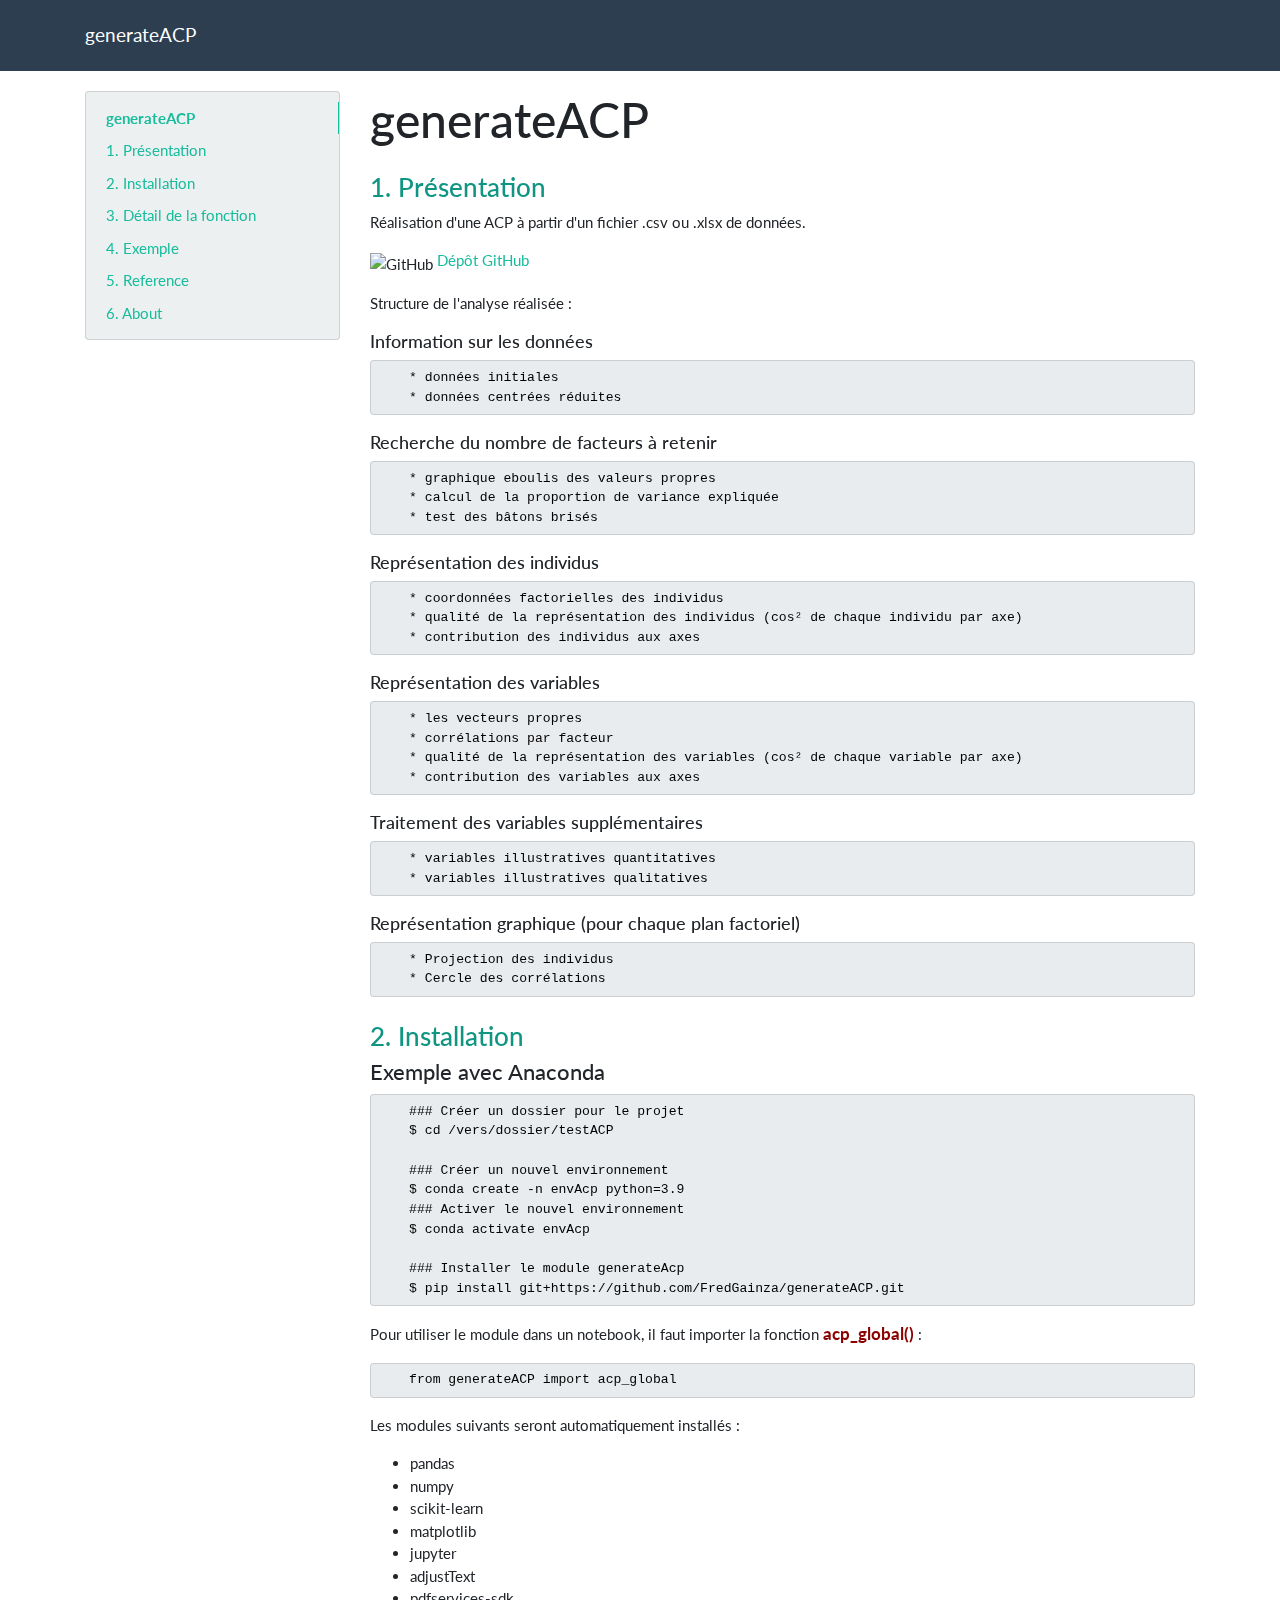
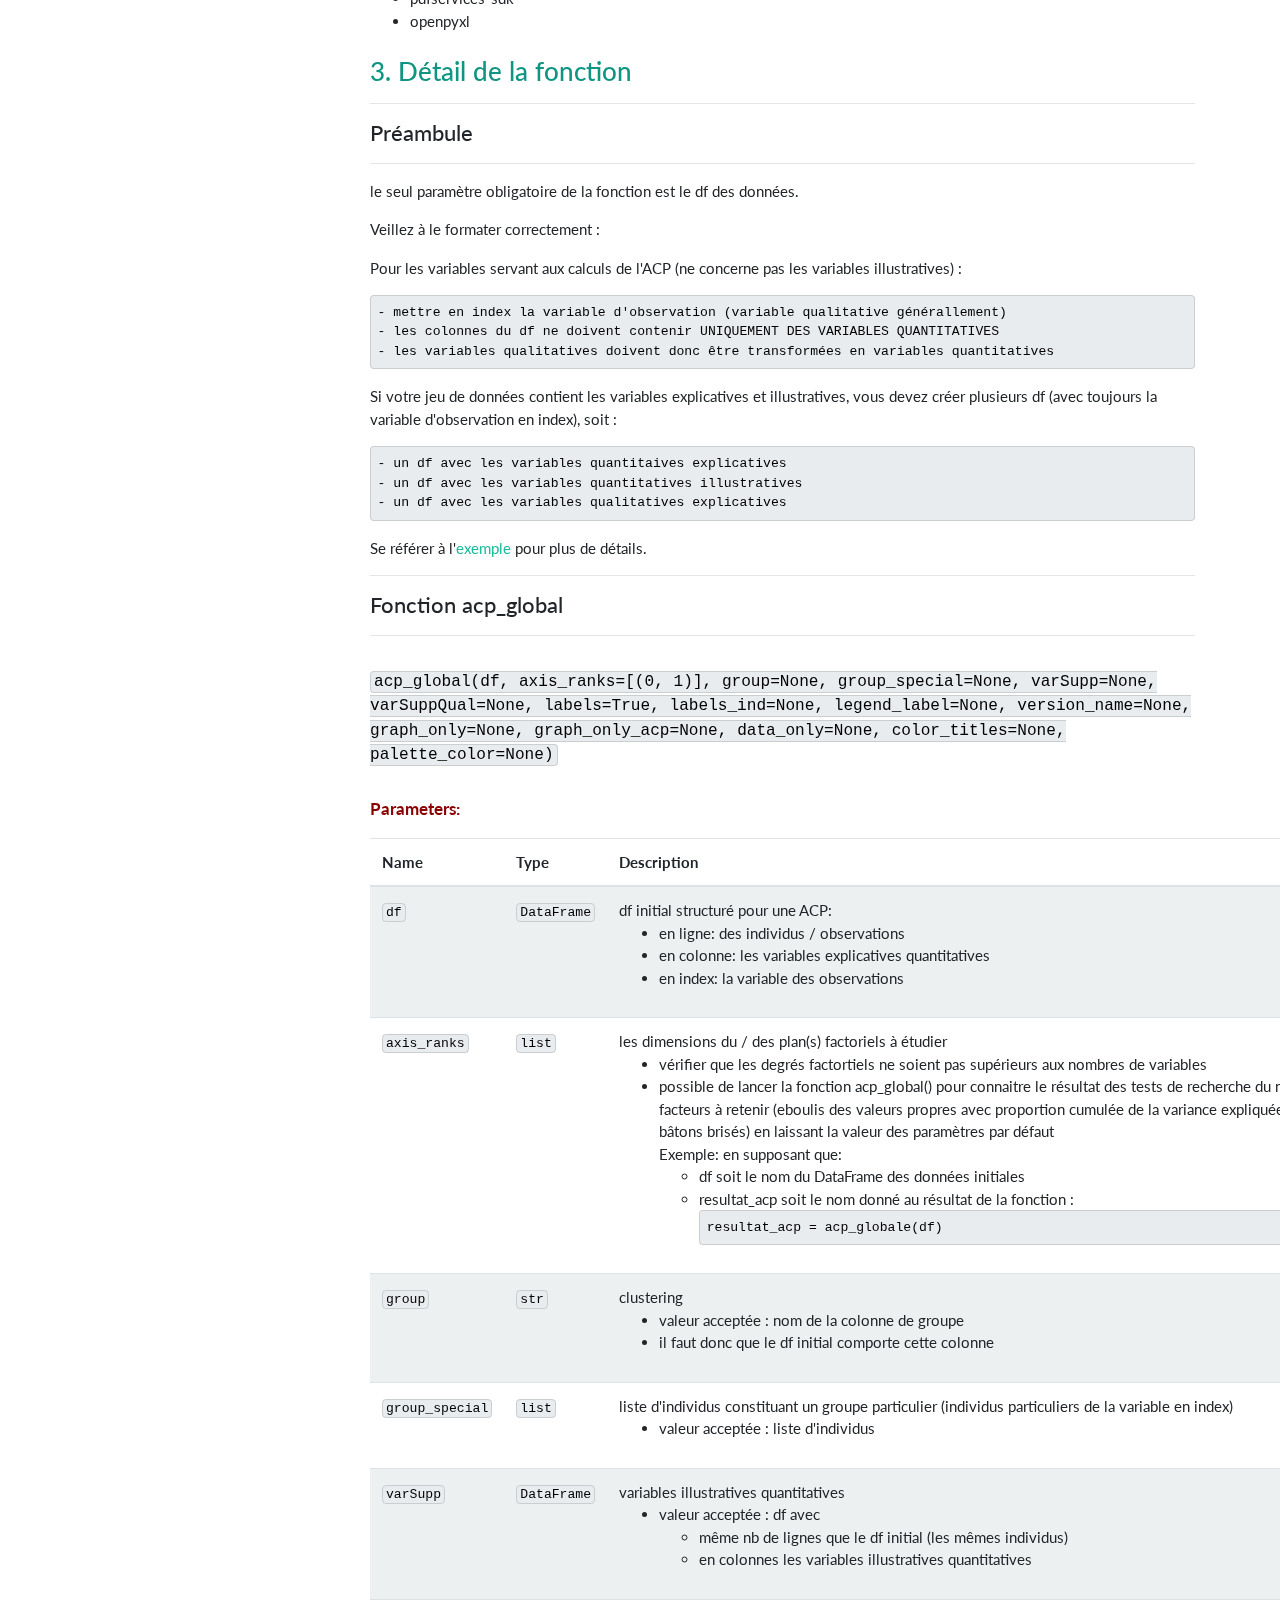
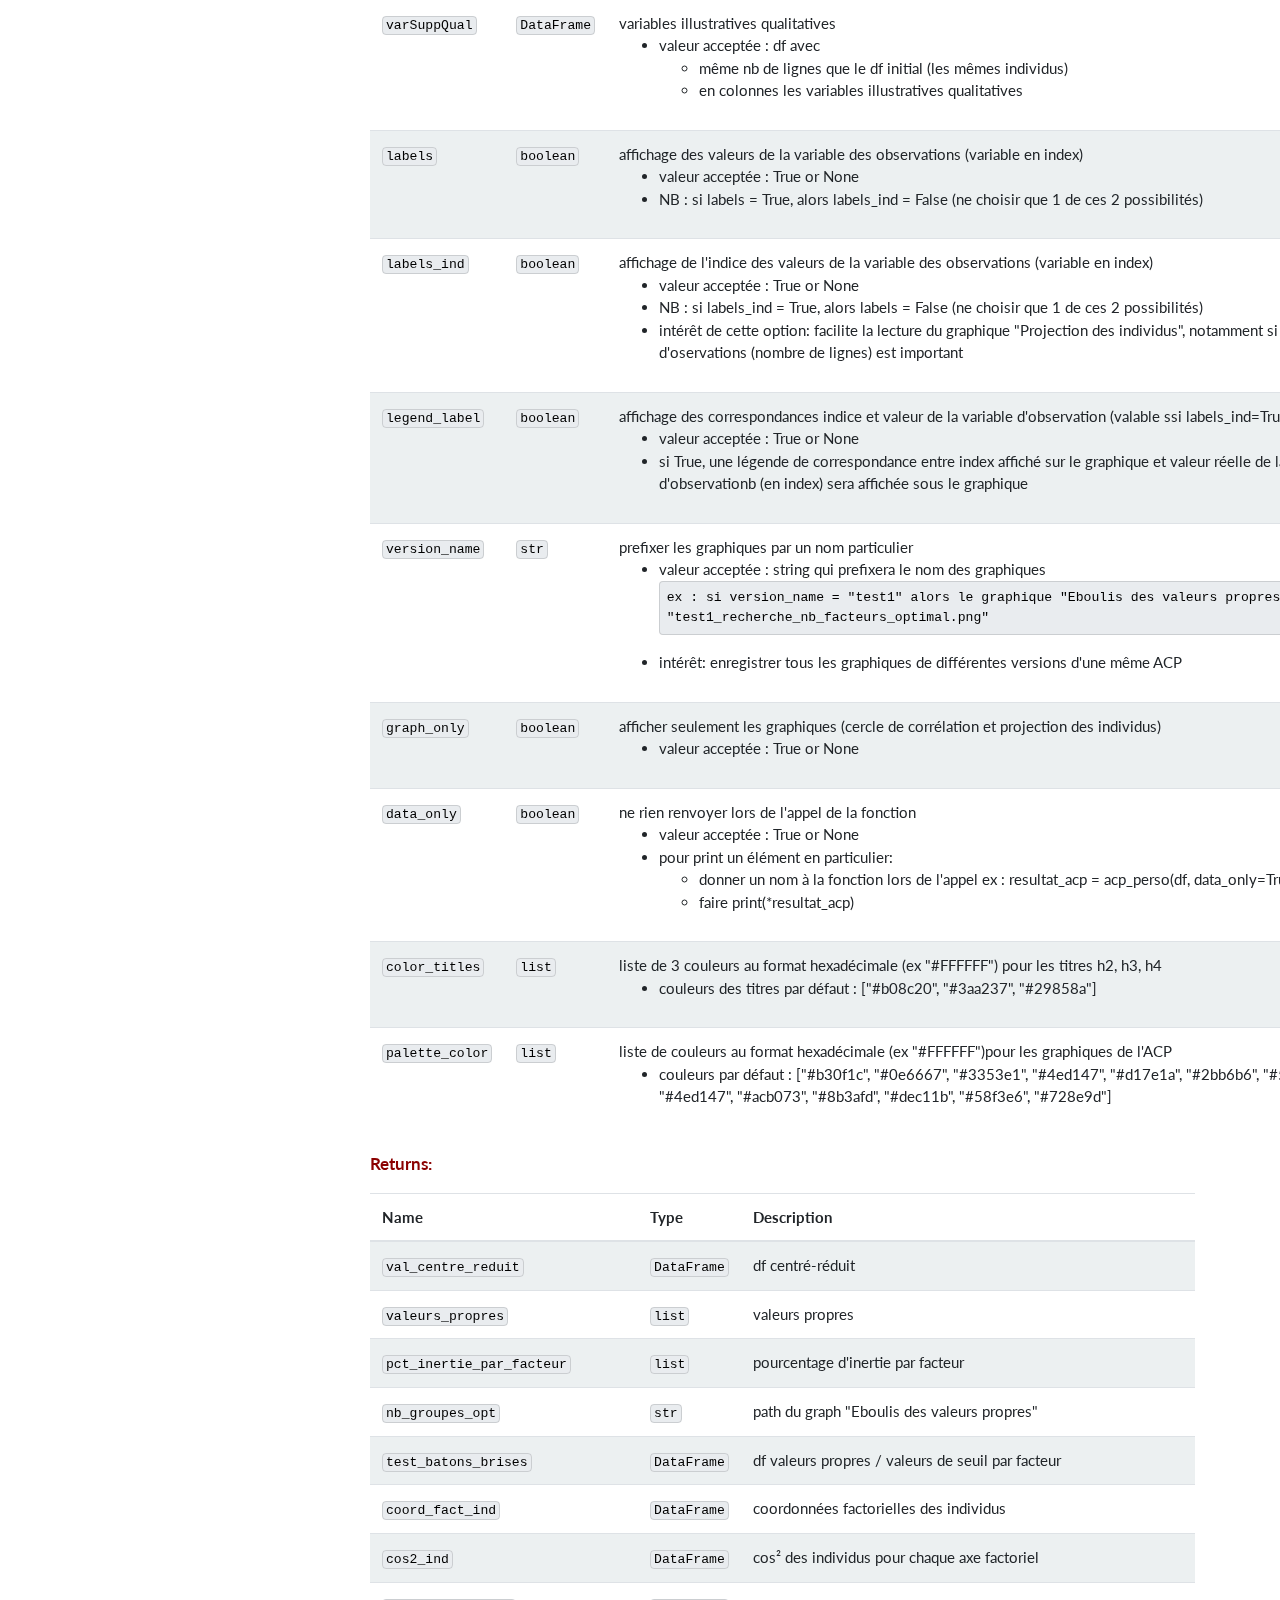
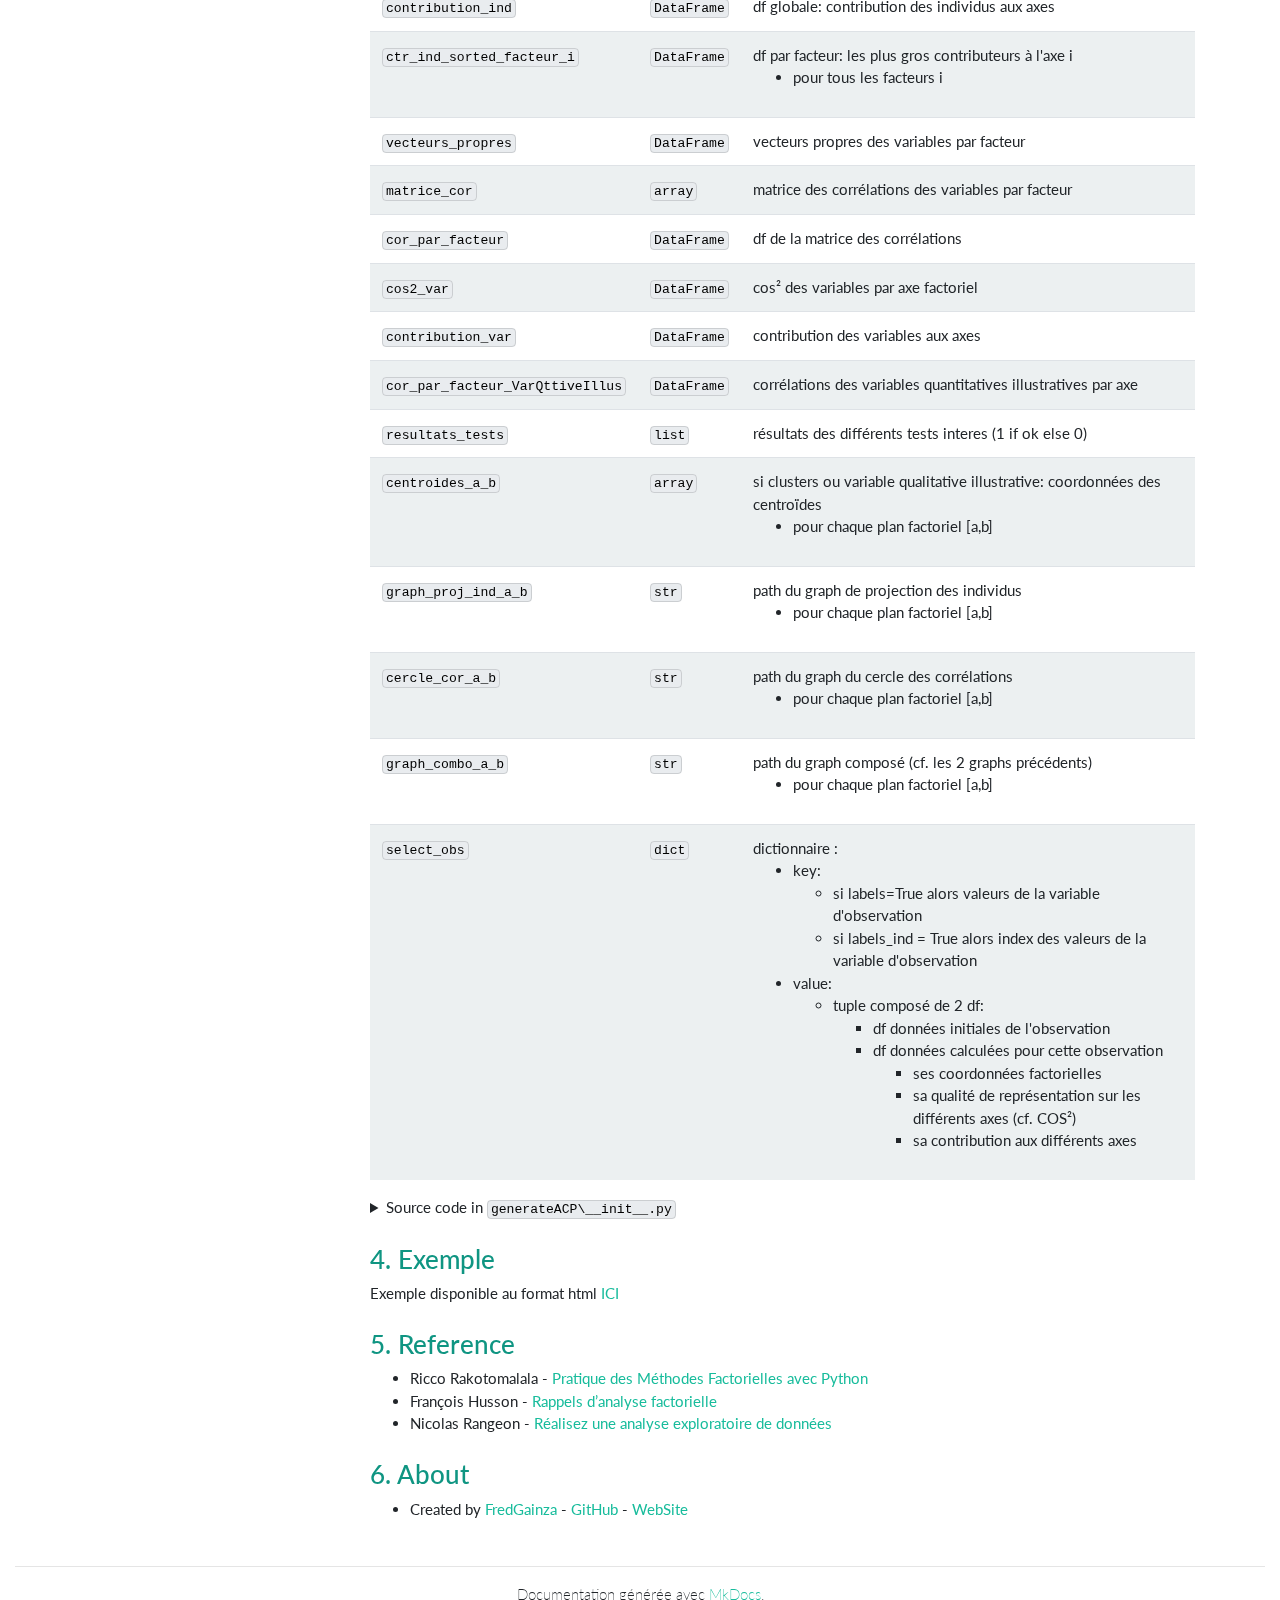
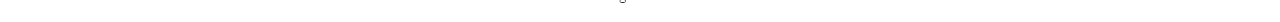
==== commit 7f89946f: "Update index.html" ====
--- a/index.html
+++ b/index.html
@@ -158,7 +158,7 @@
 - un df avec les variables quantitatives illustratives
 - un df avec les variables qualitatives explicatives
 </code></pre>
-<p>Se référer à l'<a href="https://github.com/FredGainza/generateACP/docs/analyse_exemple.html">exemple</a> pour plus de détails.
+<p>Se référer à l'<a href="https://kopadata.fr/data/analyse_ACP_exemple.html" target="blank">exemple</a> pour plus de détails.
 <br></p>
 <hr />
 <h3 id="fonction-acp_global">Fonction acp_global</h3>
@@ -4053,7 +4053,7 @@
   </div>
 
 </div><h2 id="4-exemple">4. Exemple</h2>
-<p>Exemple disponible dans le dossier <em>docs</em> du module sur <a href="https://github.com/FredGainza/generateACP/docs/analyse_exemple.html">github</a></p>
+<p>Exemple disponible au format html <a href="https://github.com/FredGainza/generateACP/docs/analyse_exemple.html" target="_blank">ICI</a></p>
 <h2 id="5-reference">5. Reference</h2>
 <ul>
 <li>Ricco Rakotomalala - <a href="https://tutoriels-data-mining.blogspot.com/2020/07/pratique-des-methodes-factorielles-avec.html">Pratique des Méthodes Factorielles avec Python</a></li>
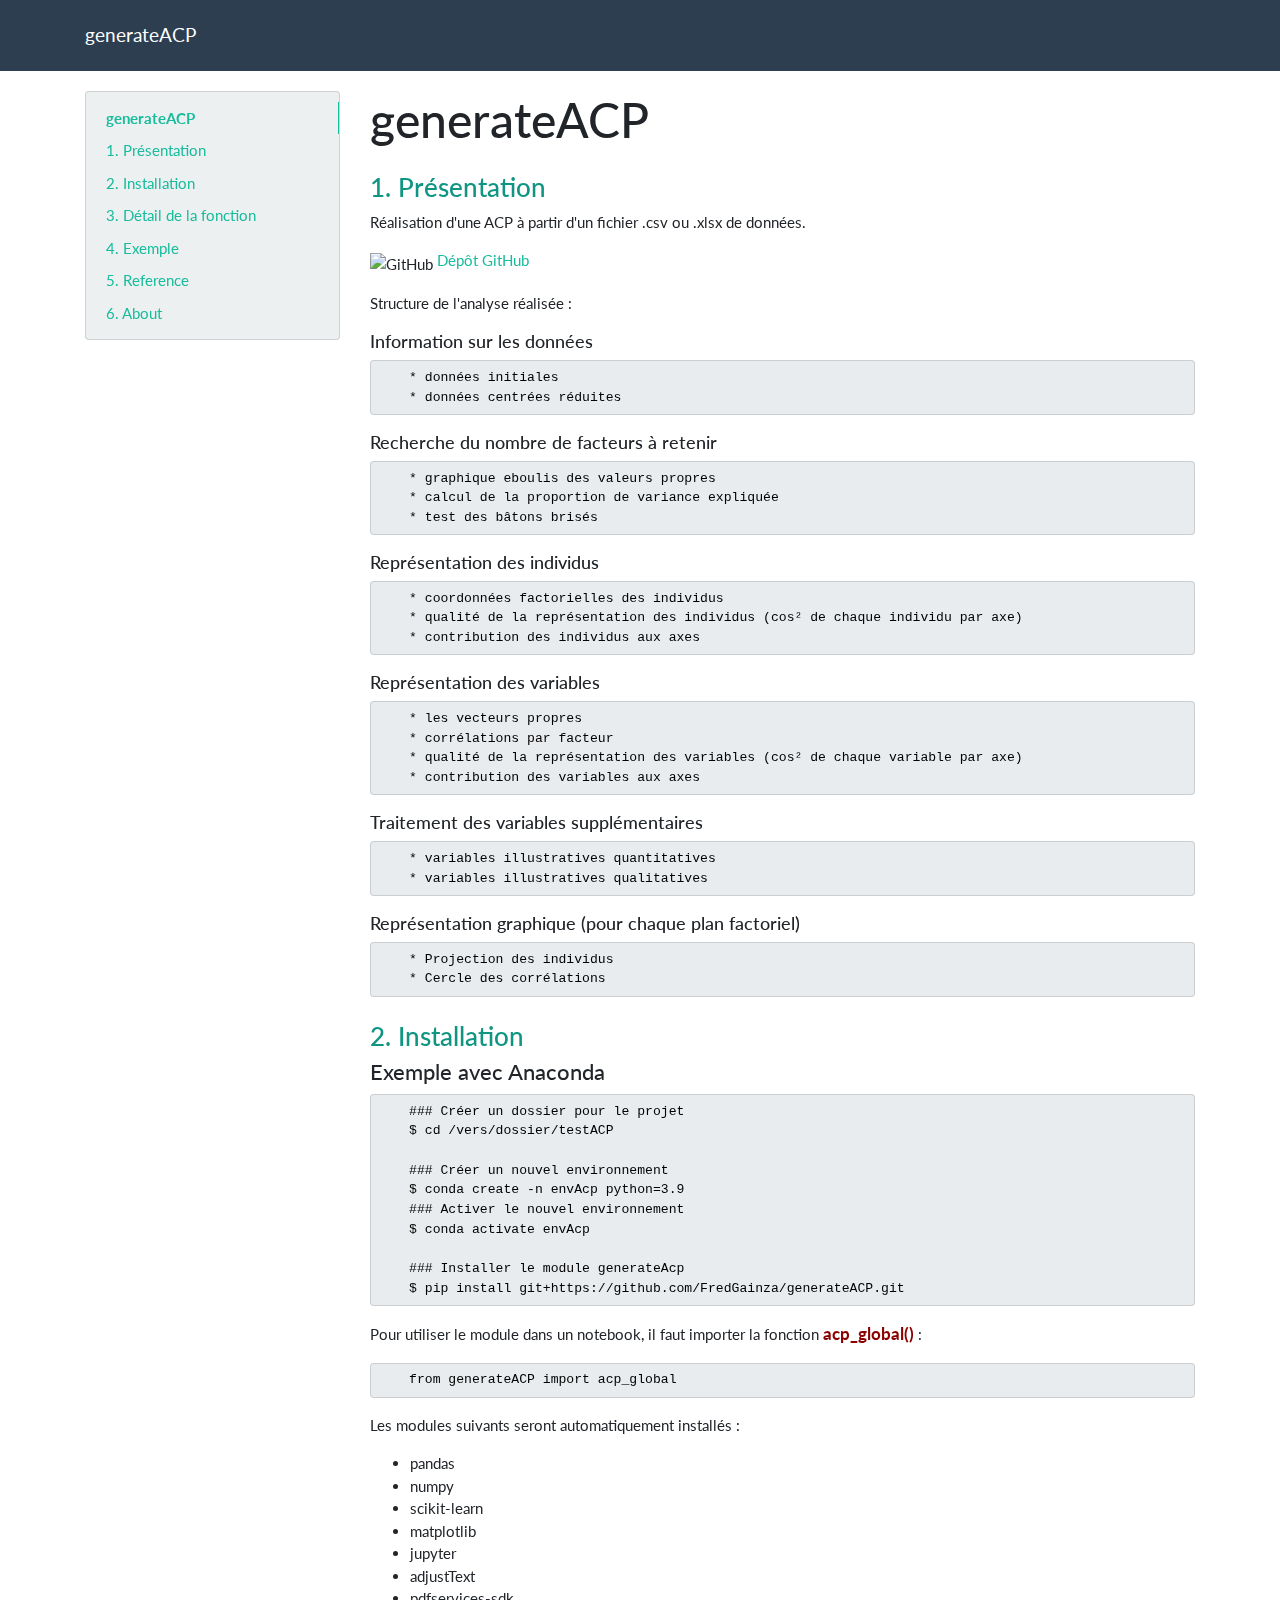
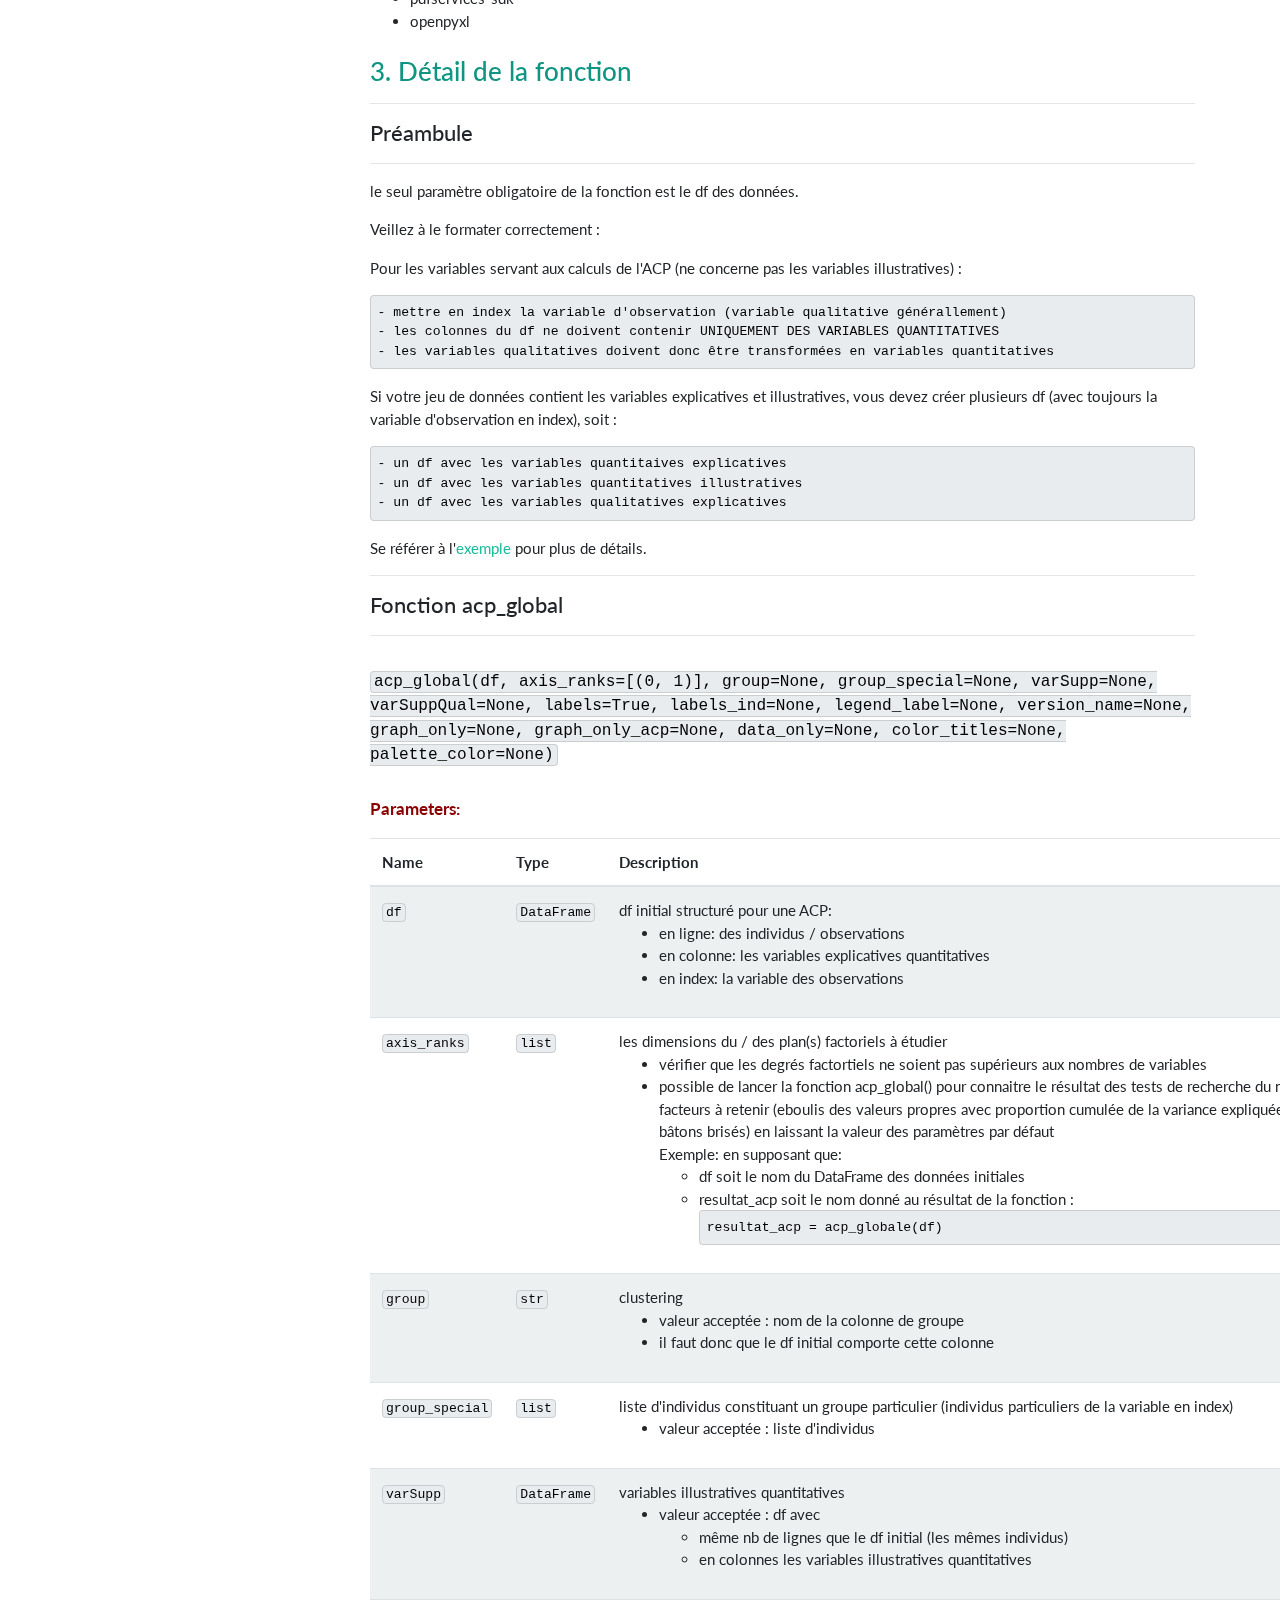
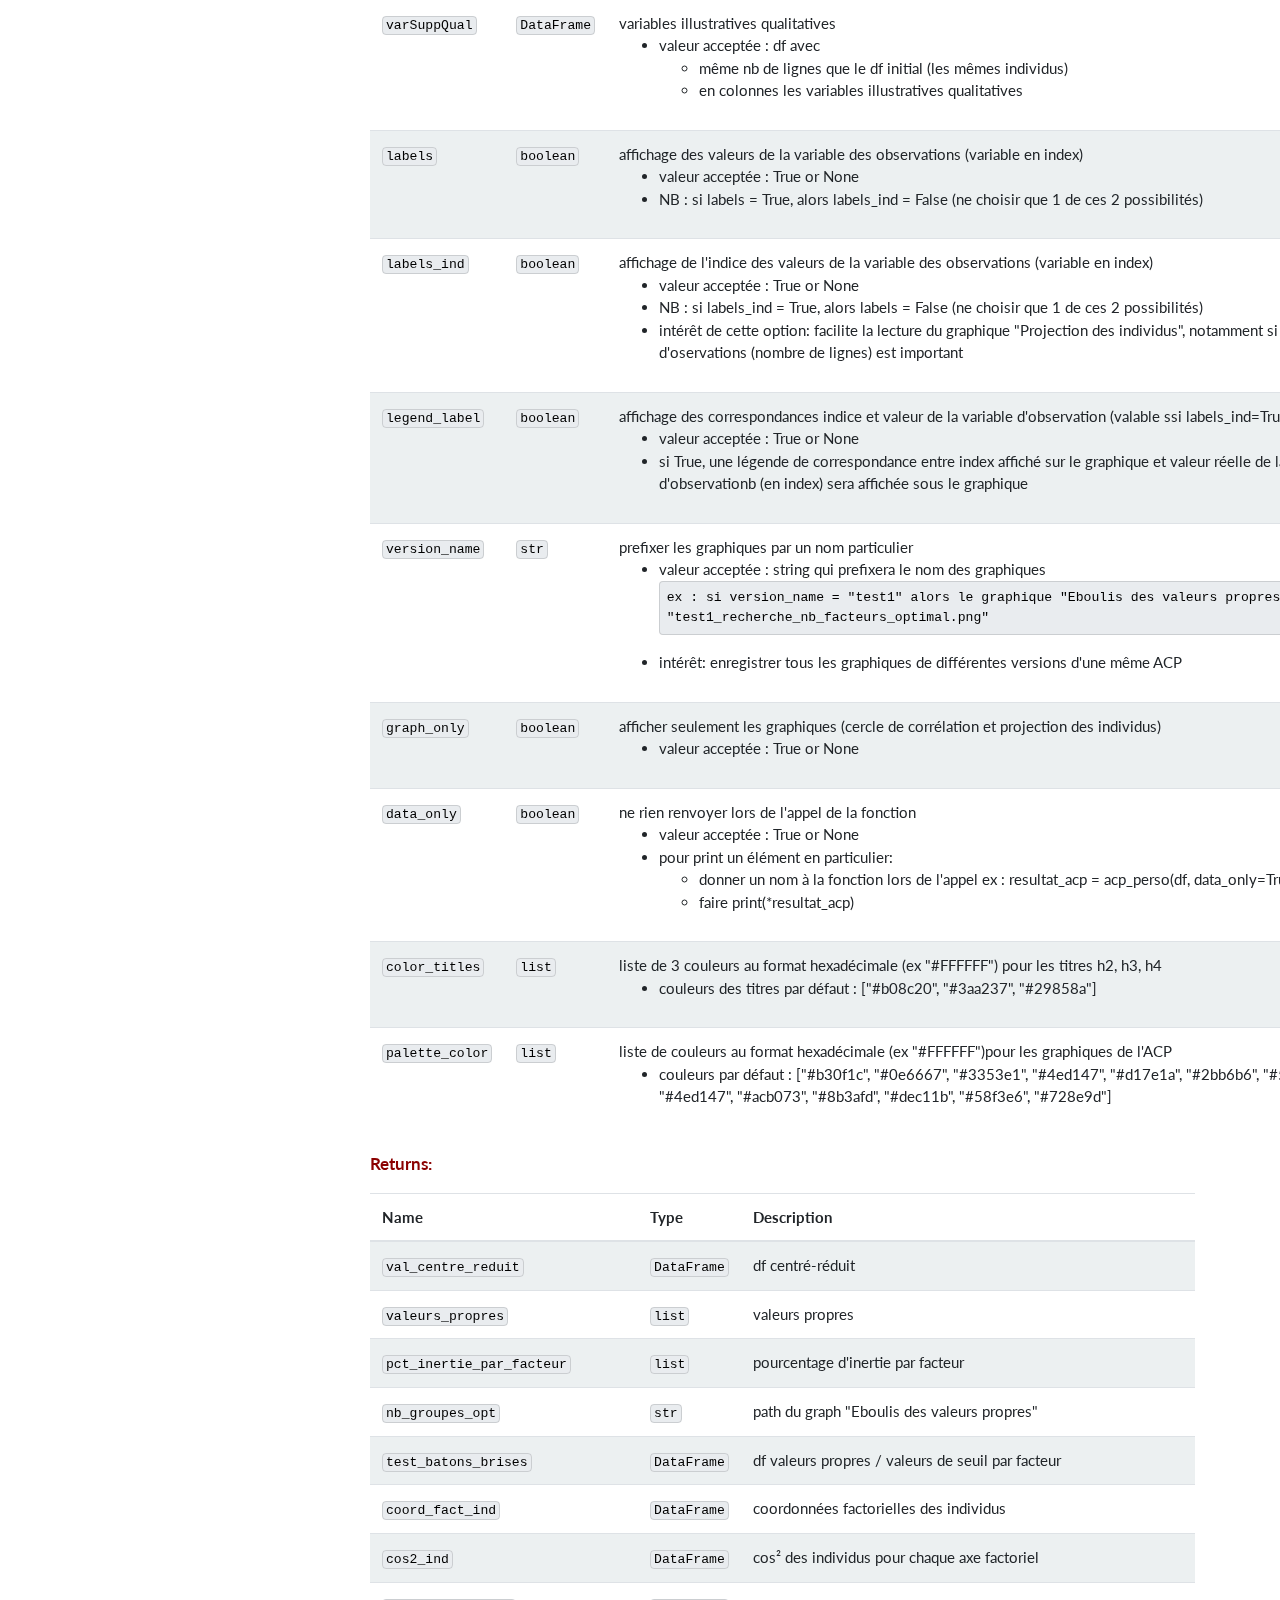
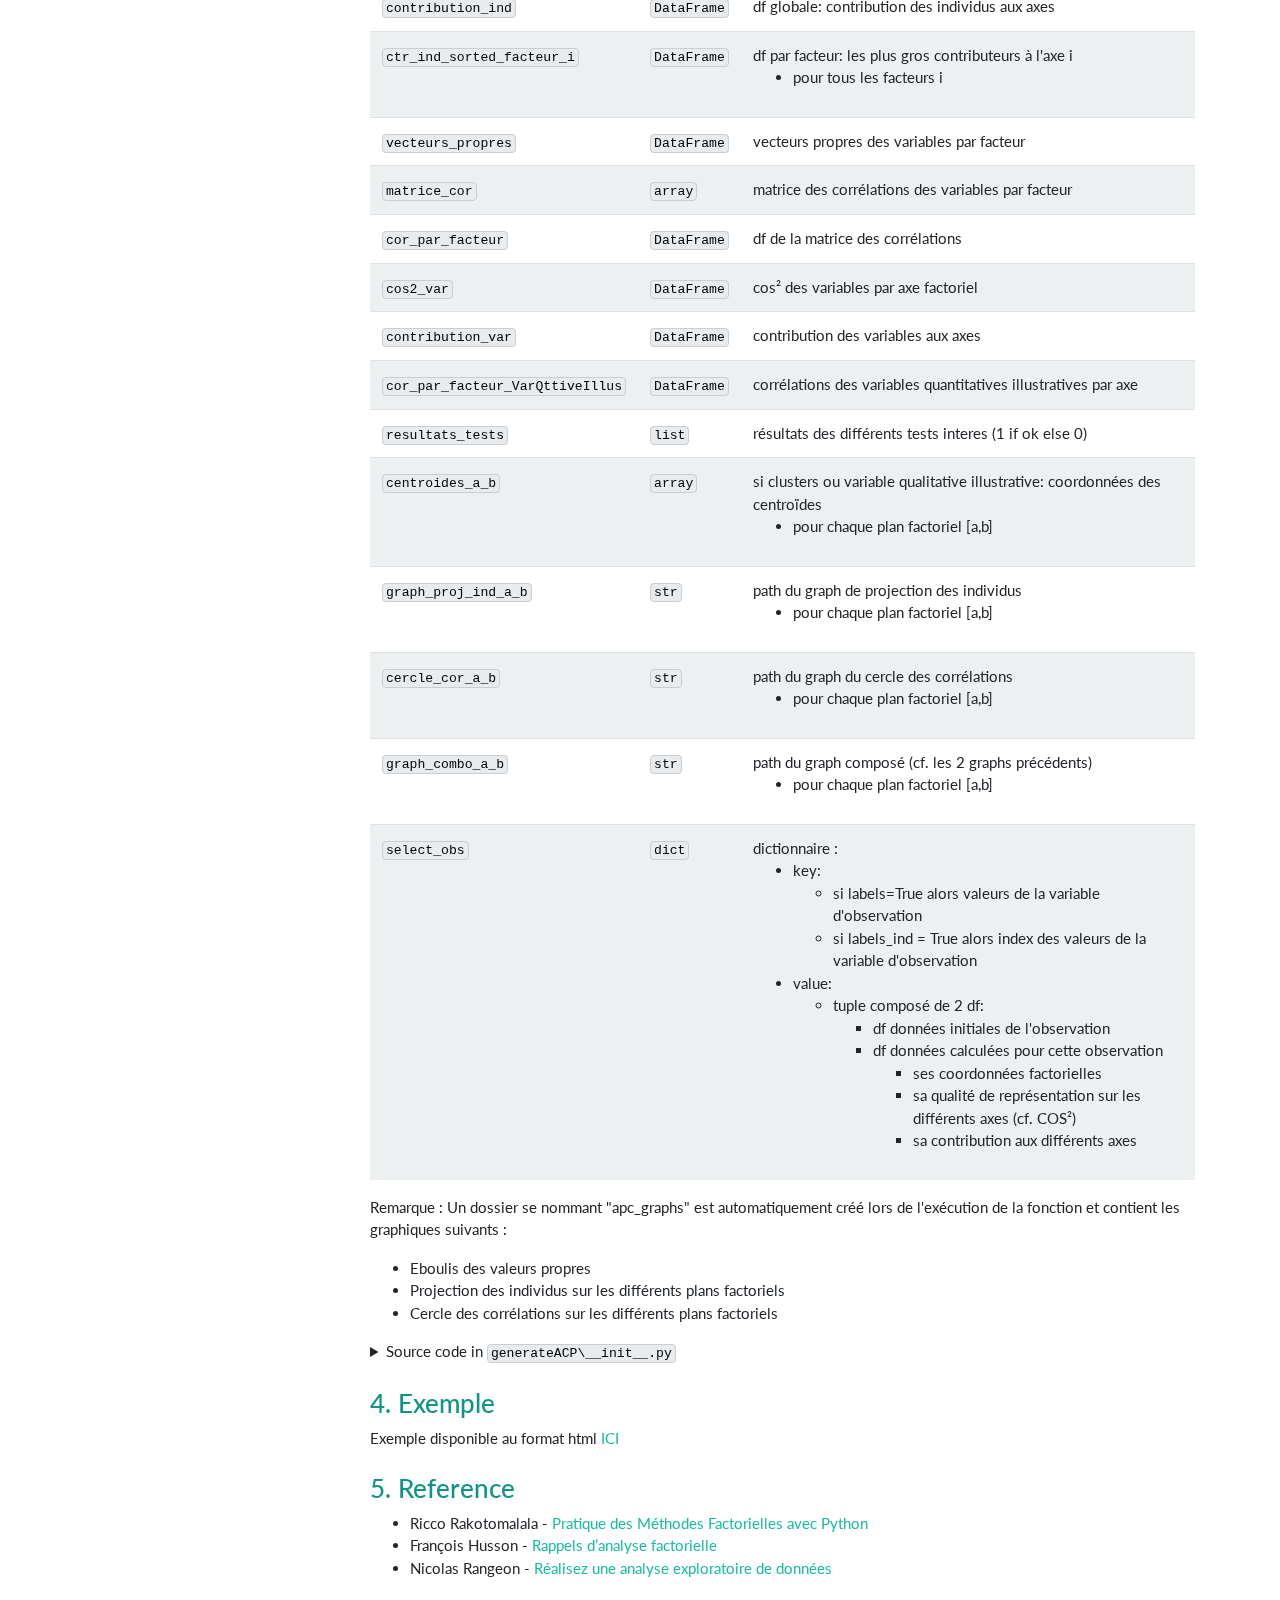
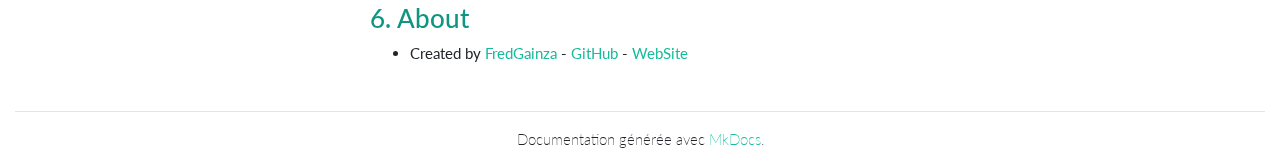
==== commit 6c233967: "Update index.html" ====
--- a/index.html
+++ b/index.html
@@ -616,7 +616,12 @@
         </tr>
     </tbody>
   </table>
-
+  <p>Remarque : Un dossier se nommant "apc_graphs" est automatiquement créé lors de l'exécution de la fonction et contient les graphiques suivants :</p>
+  <ul>
+    <li>Eboulis des valeurs propres</li>
+    <li>Projection des individus sur les différents plans factoriels</li>
+    <li>Cercle des corrélations sur les différents plans factoriels</li>
+    </ul>
       <details class="quote">
         <summary>Source code in <code>generateACP\__init__.py</code></summary>
         <div class="highlight"><table class="highlighttable"><tr><td class="linenos"><div class="linenodiv"><pre><span></span><span class="normal">  16</span>
@@ -4053,7 +4058,7 @@
   </div>
 
 </div><h2 id="4-exemple">4. Exemple</h2>
-<p>Exemple disponible au format html <a href="https://github.com/FredGainza/generateACP/docs/analyse_exemple.html" target="_blank">ICI</a></p>
+<p>Exemple disponible au format html <a href="https://kopadata.fr/data/analyse_ACP_exemple.html" target="_blank">ICI</a></p>
 <h2 id="5-reference">5. Reference</h2>
 <ul>
 <li>Ricco Rakotomalala - <a href="https://tutoriels-data-mining.blogspot.com/2020/07/pratique-des-methodes-factorielles-avec.html">Pratique des Méthodes Factorielles avec Python</a></li>
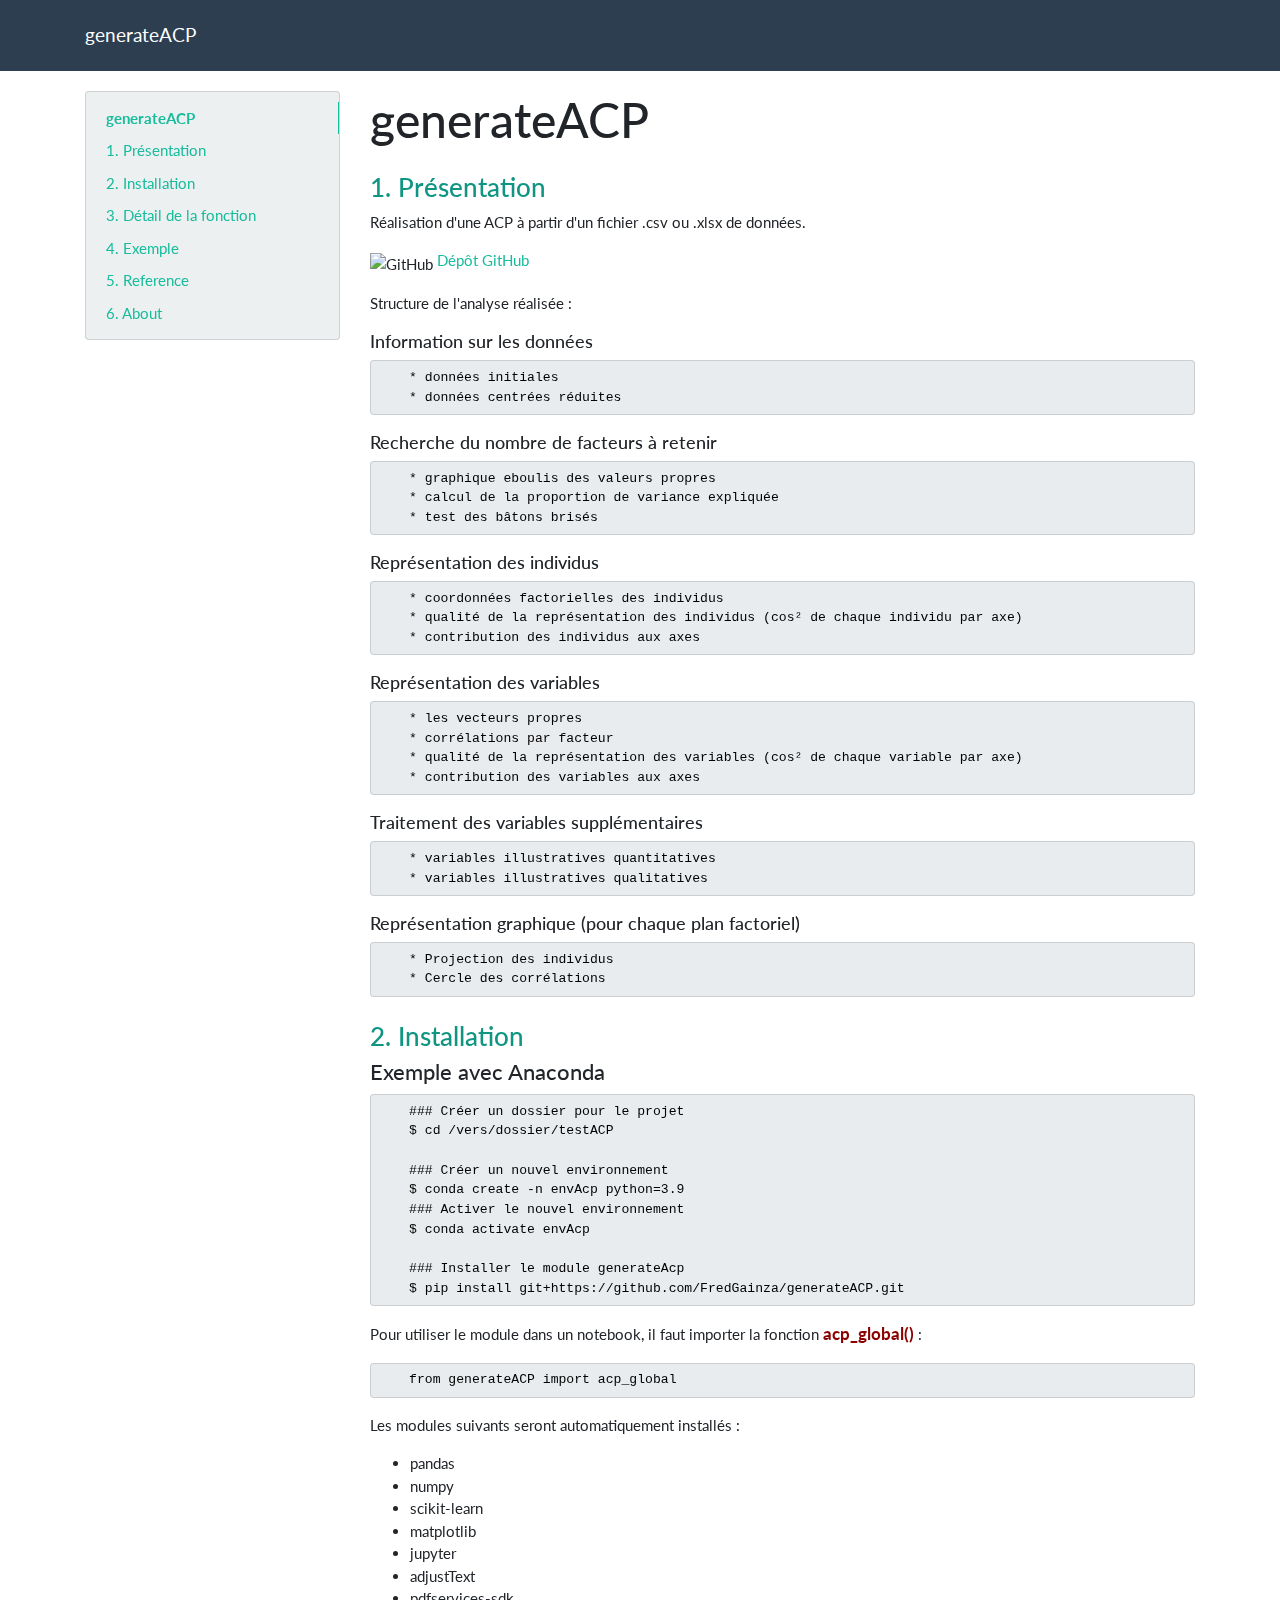
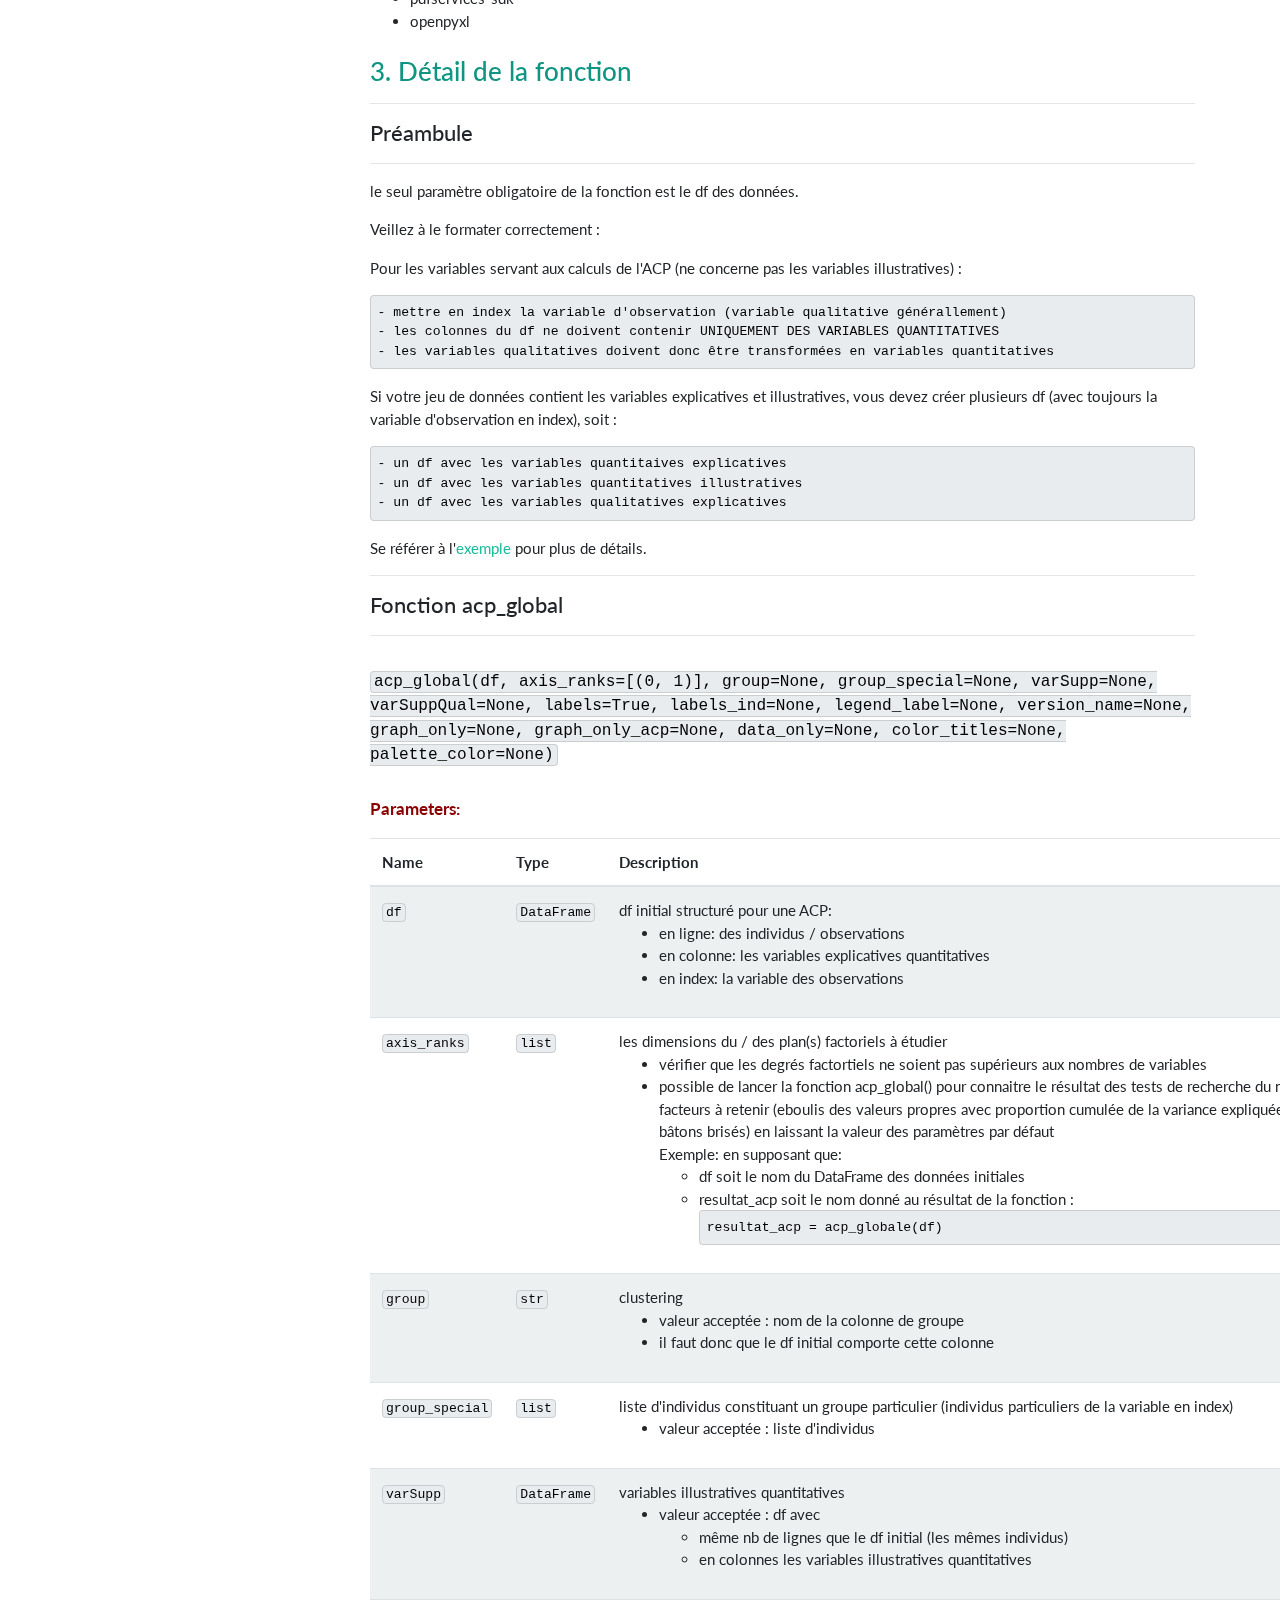
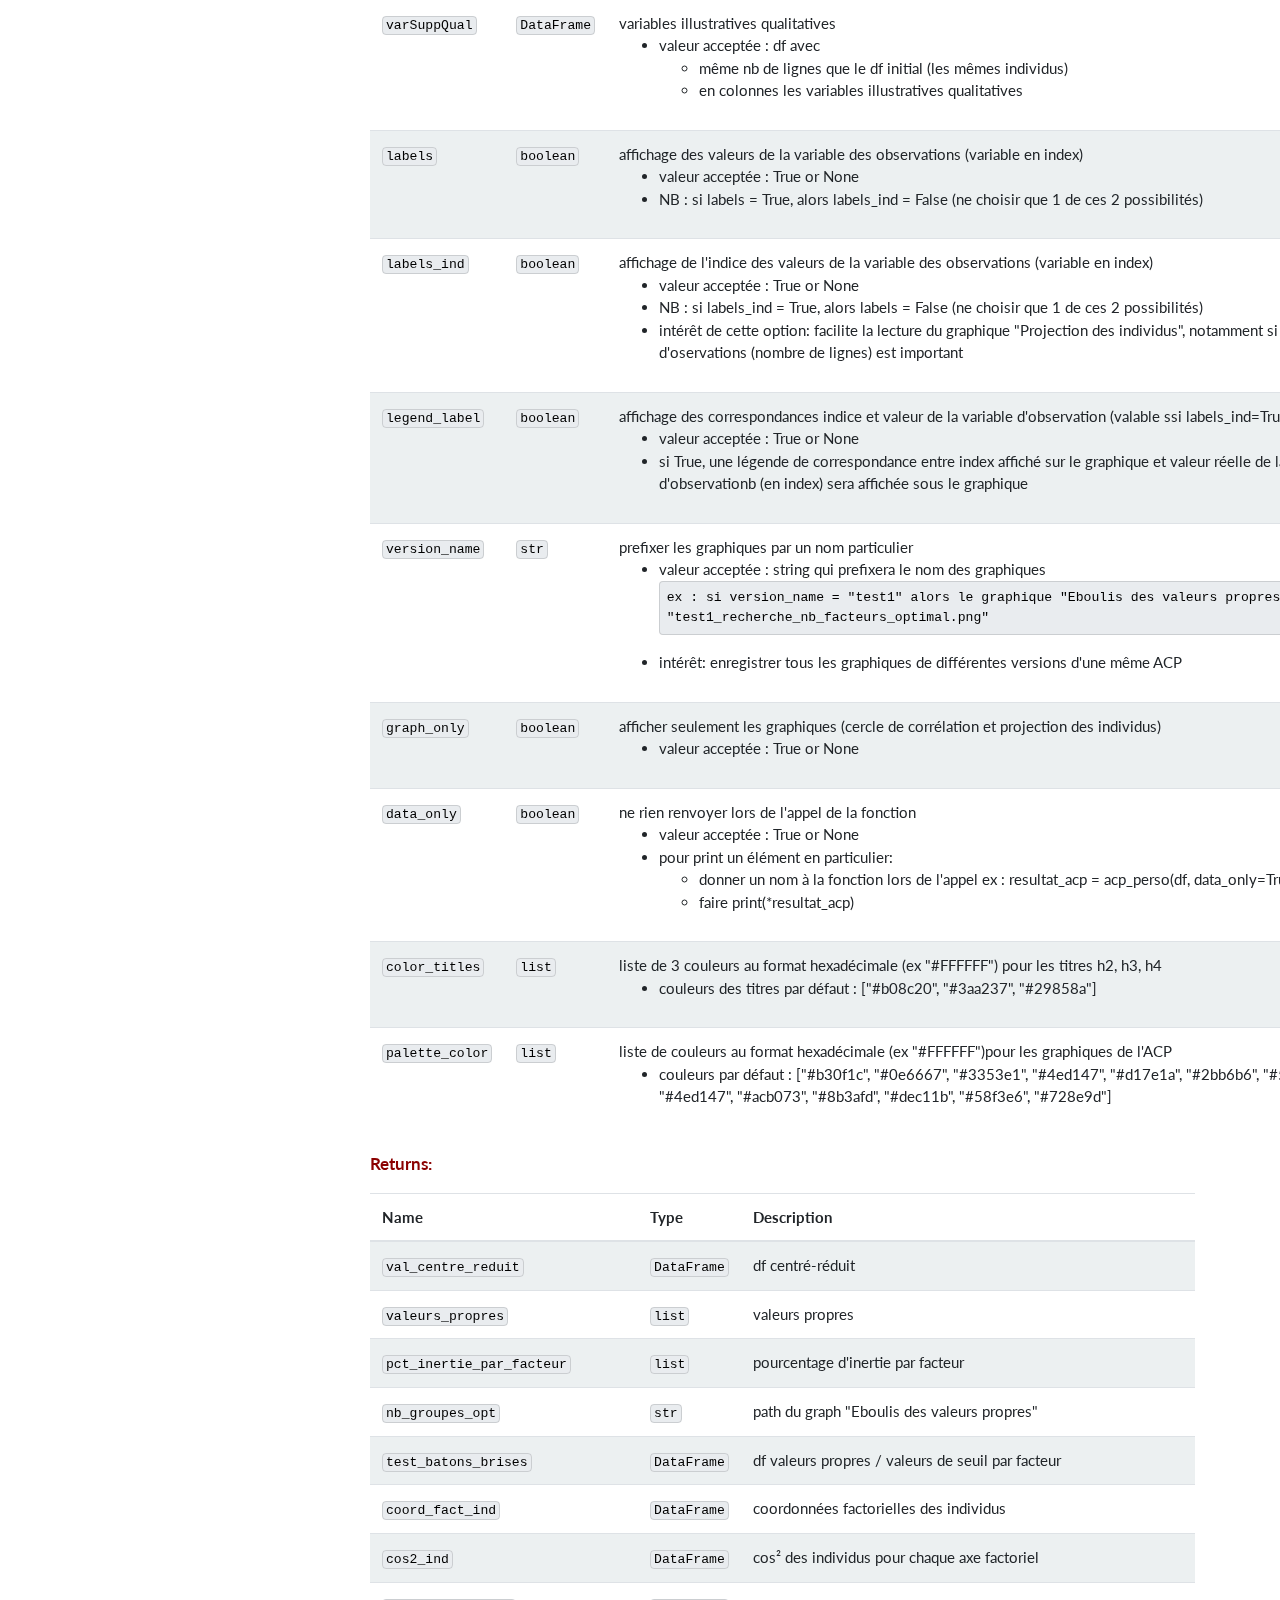
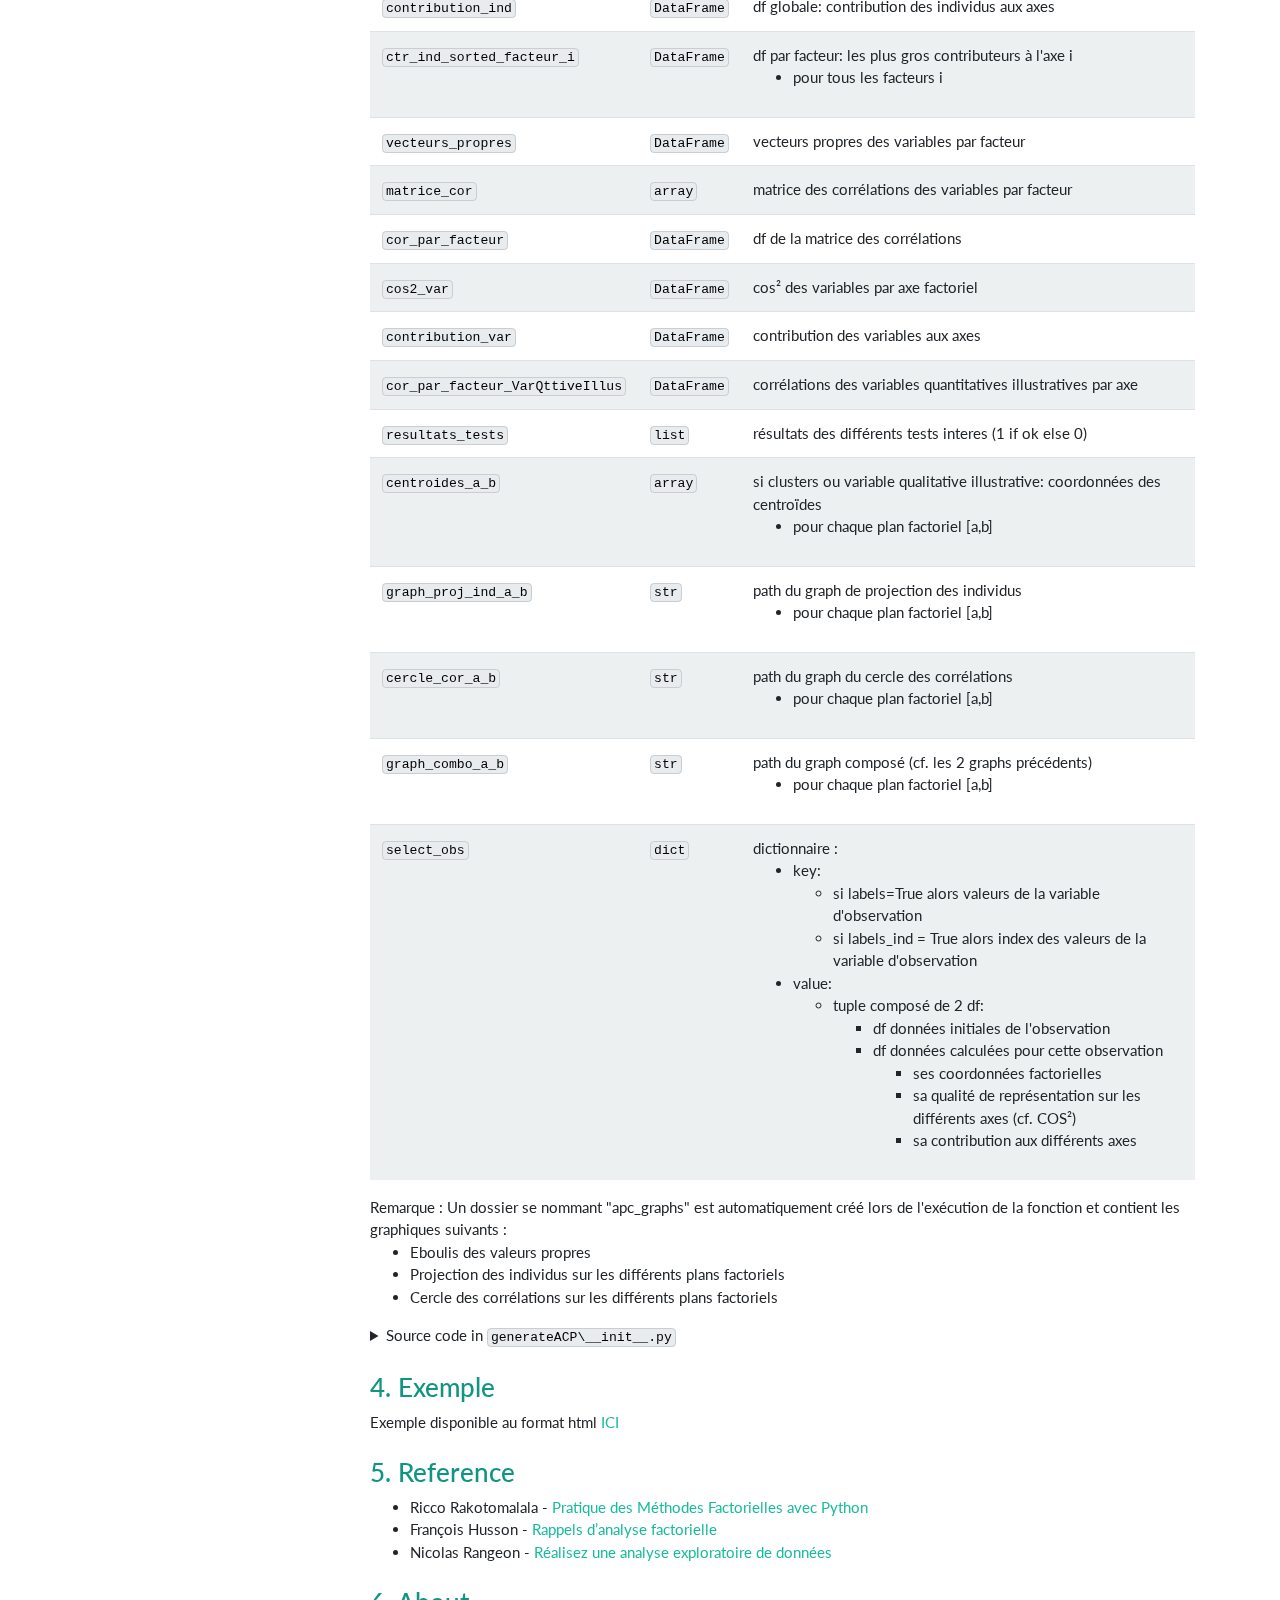
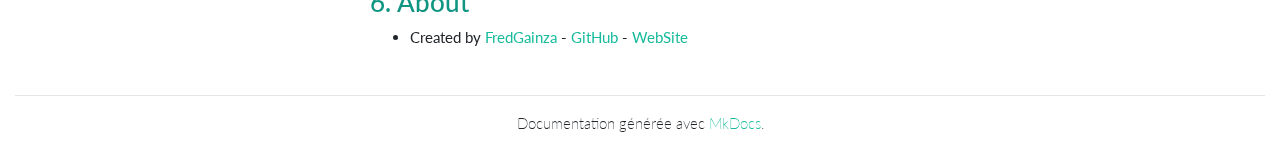
==== commit 50f0a227: "Update index.html" ====
--- a/index.html
+++ b/index.html
@@ -616,7 +616,7 @@
         </tr>
     </tbody>
   </table>
-  <p>Remarque : Un dossier se nommant "apc_graphs" est automatiquement créé lors de l'exécution de la fonction et contient les graphiques suivants :</p>
+  <p style="margin-bottom: 0!important;">Remarque : Un dossier se nommant "apc_graphs" est automatiquement créé lors de l'exécution de la fonction et contient les graphiques suivants :</p>
   <ul>
     <li>Eboulis des valeurs propres</li>
     <li>Projection des individus sur les différents plans factoriels</li>
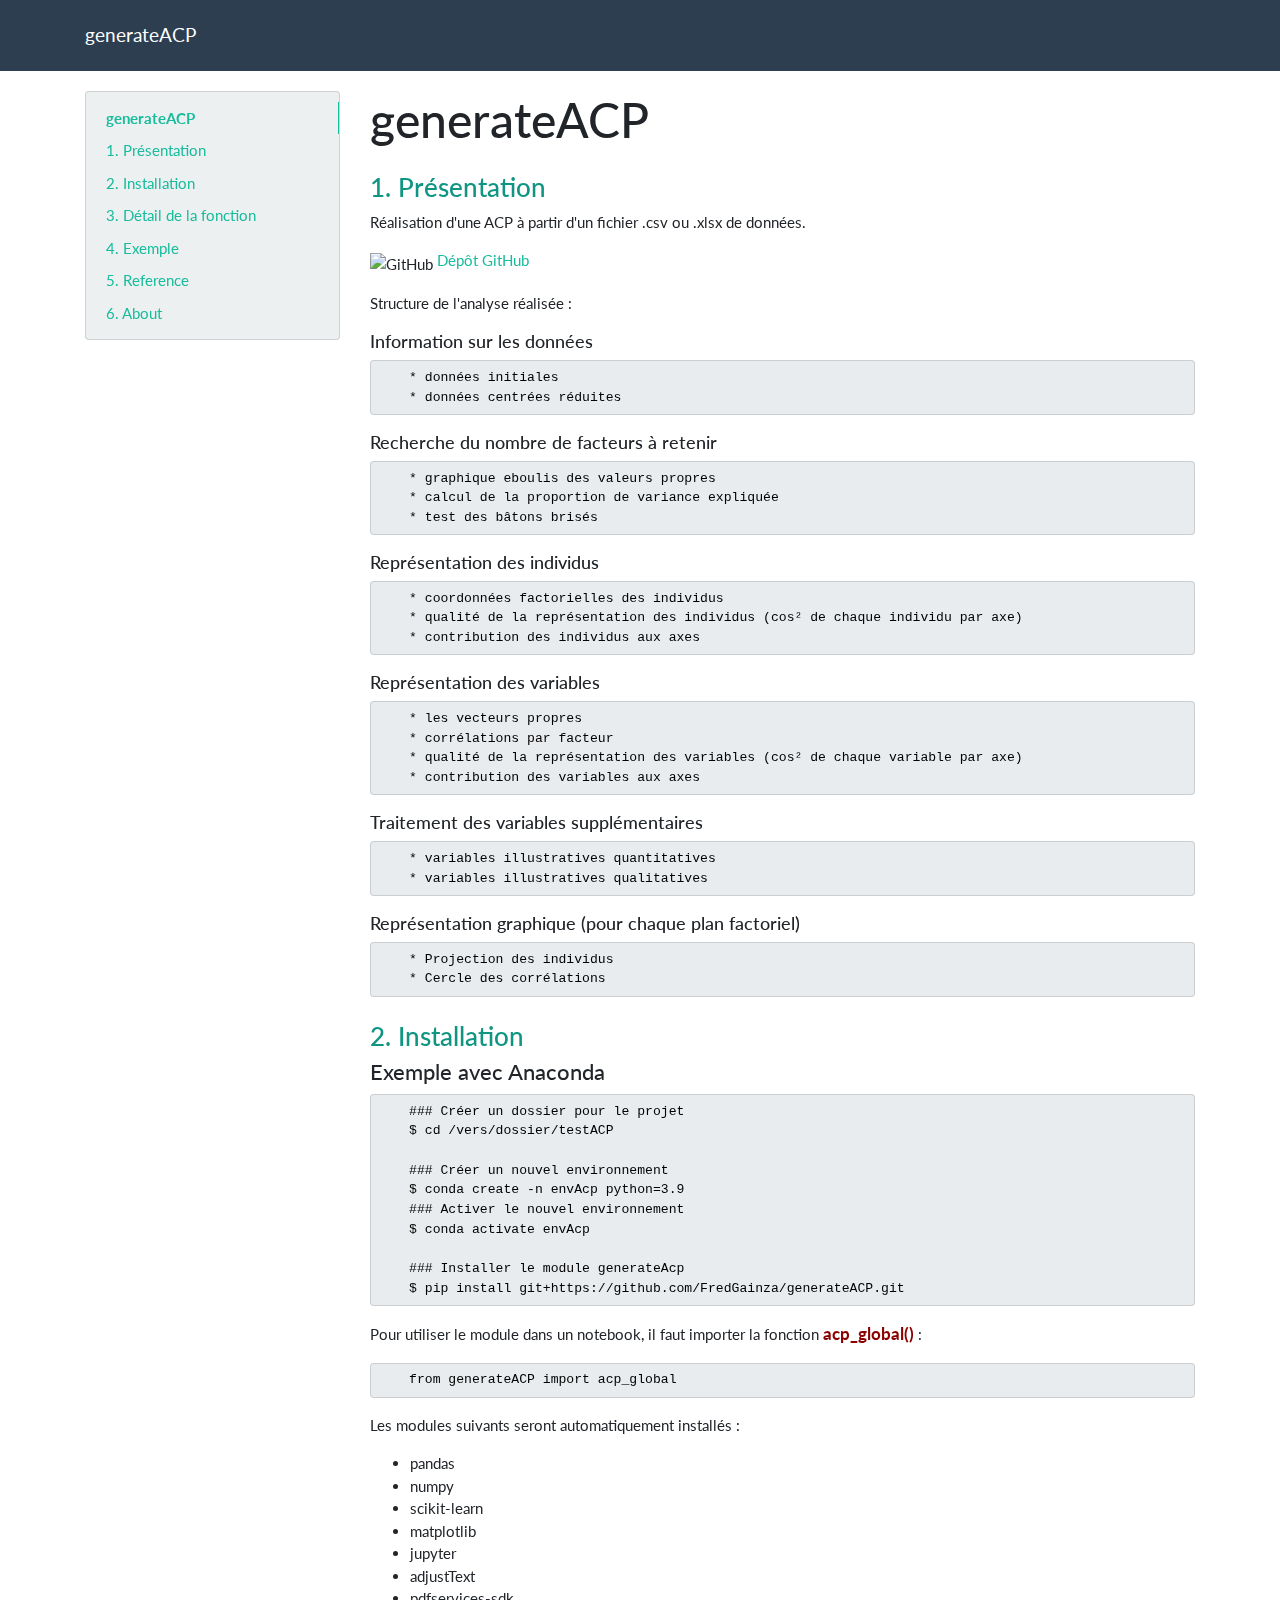
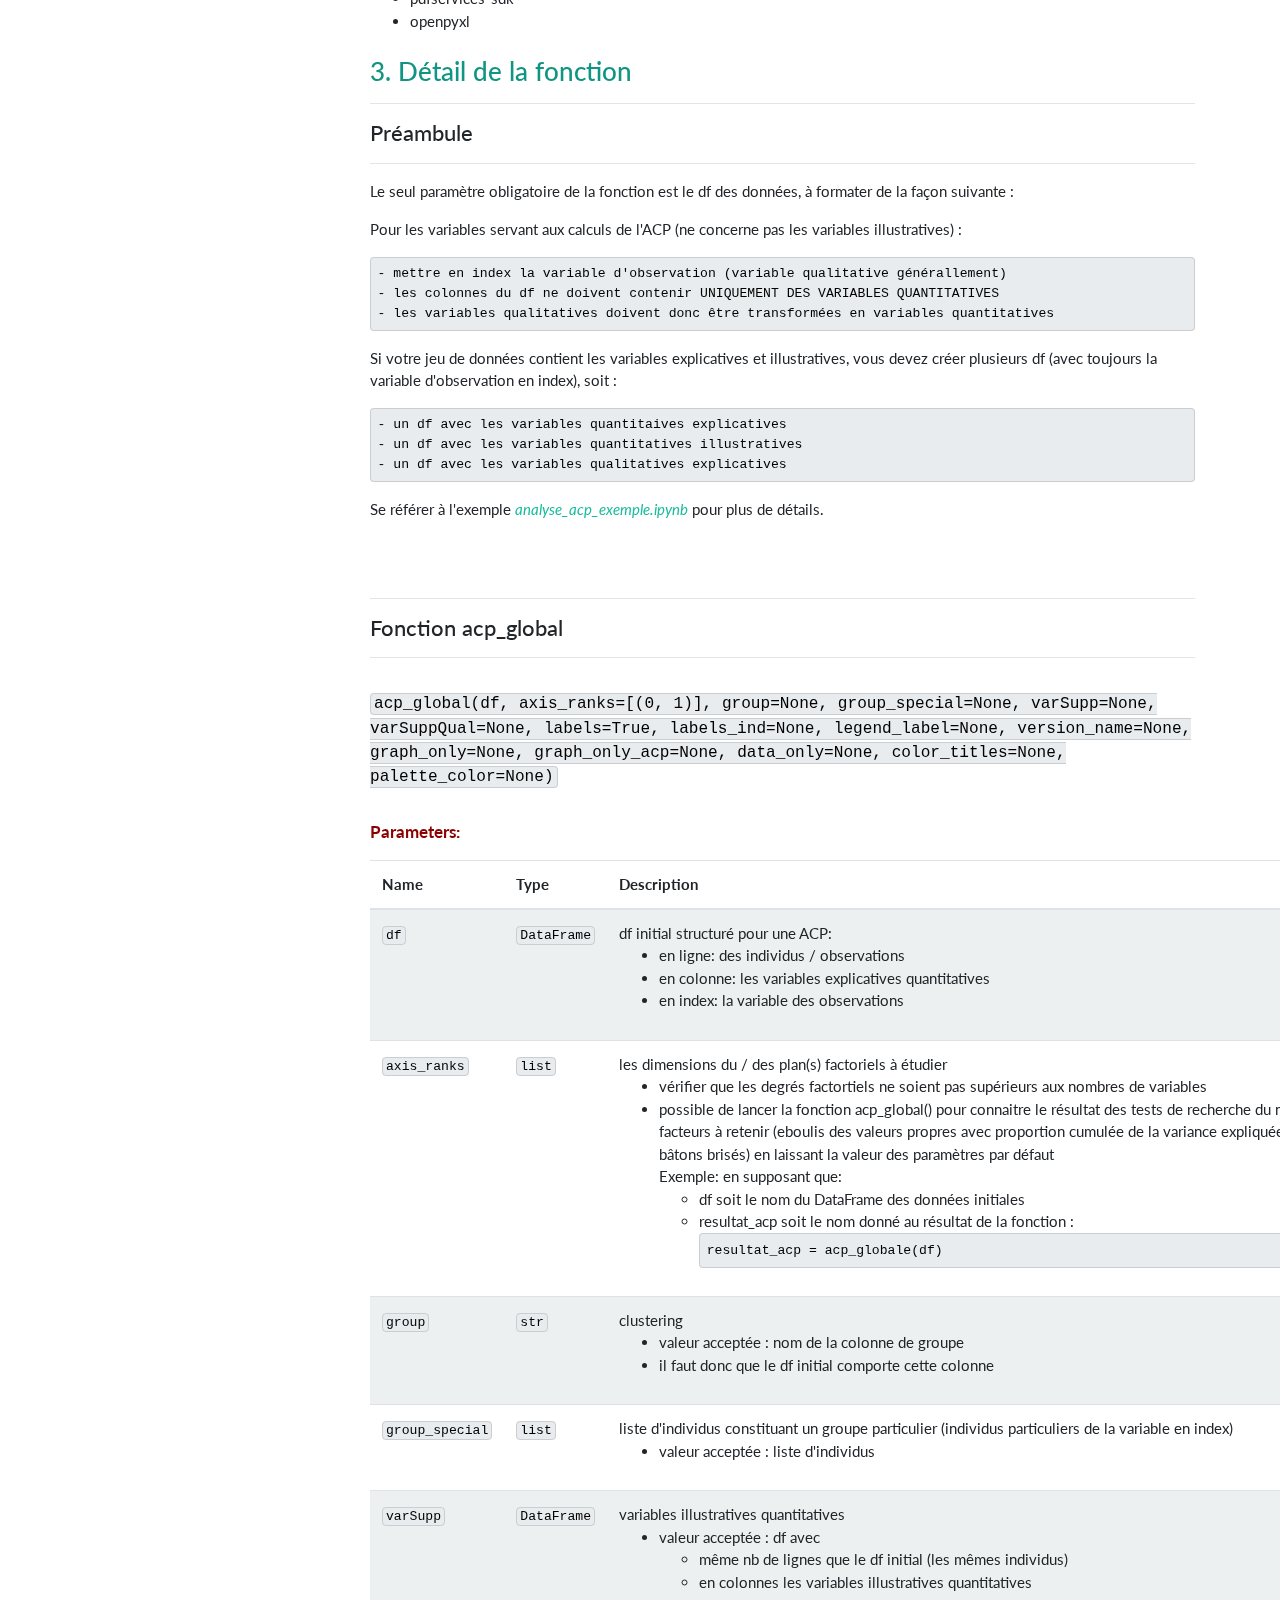
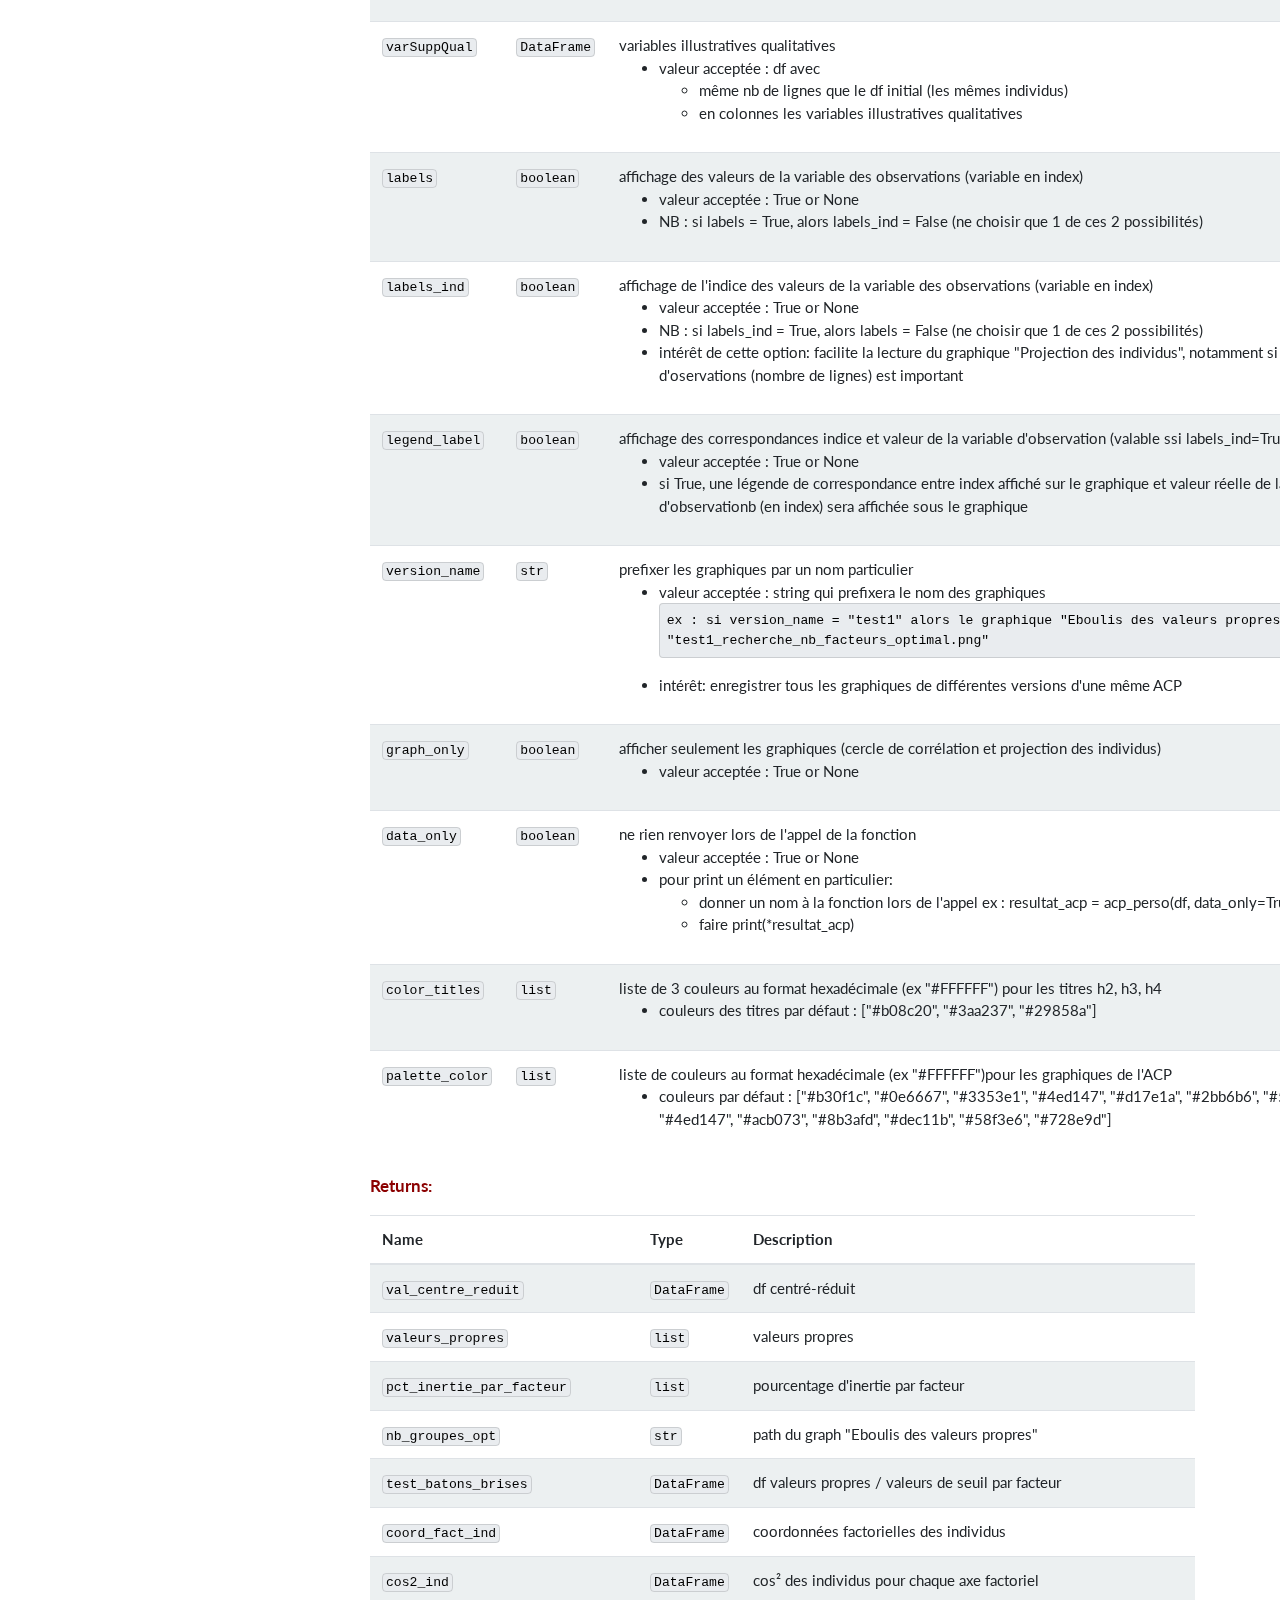
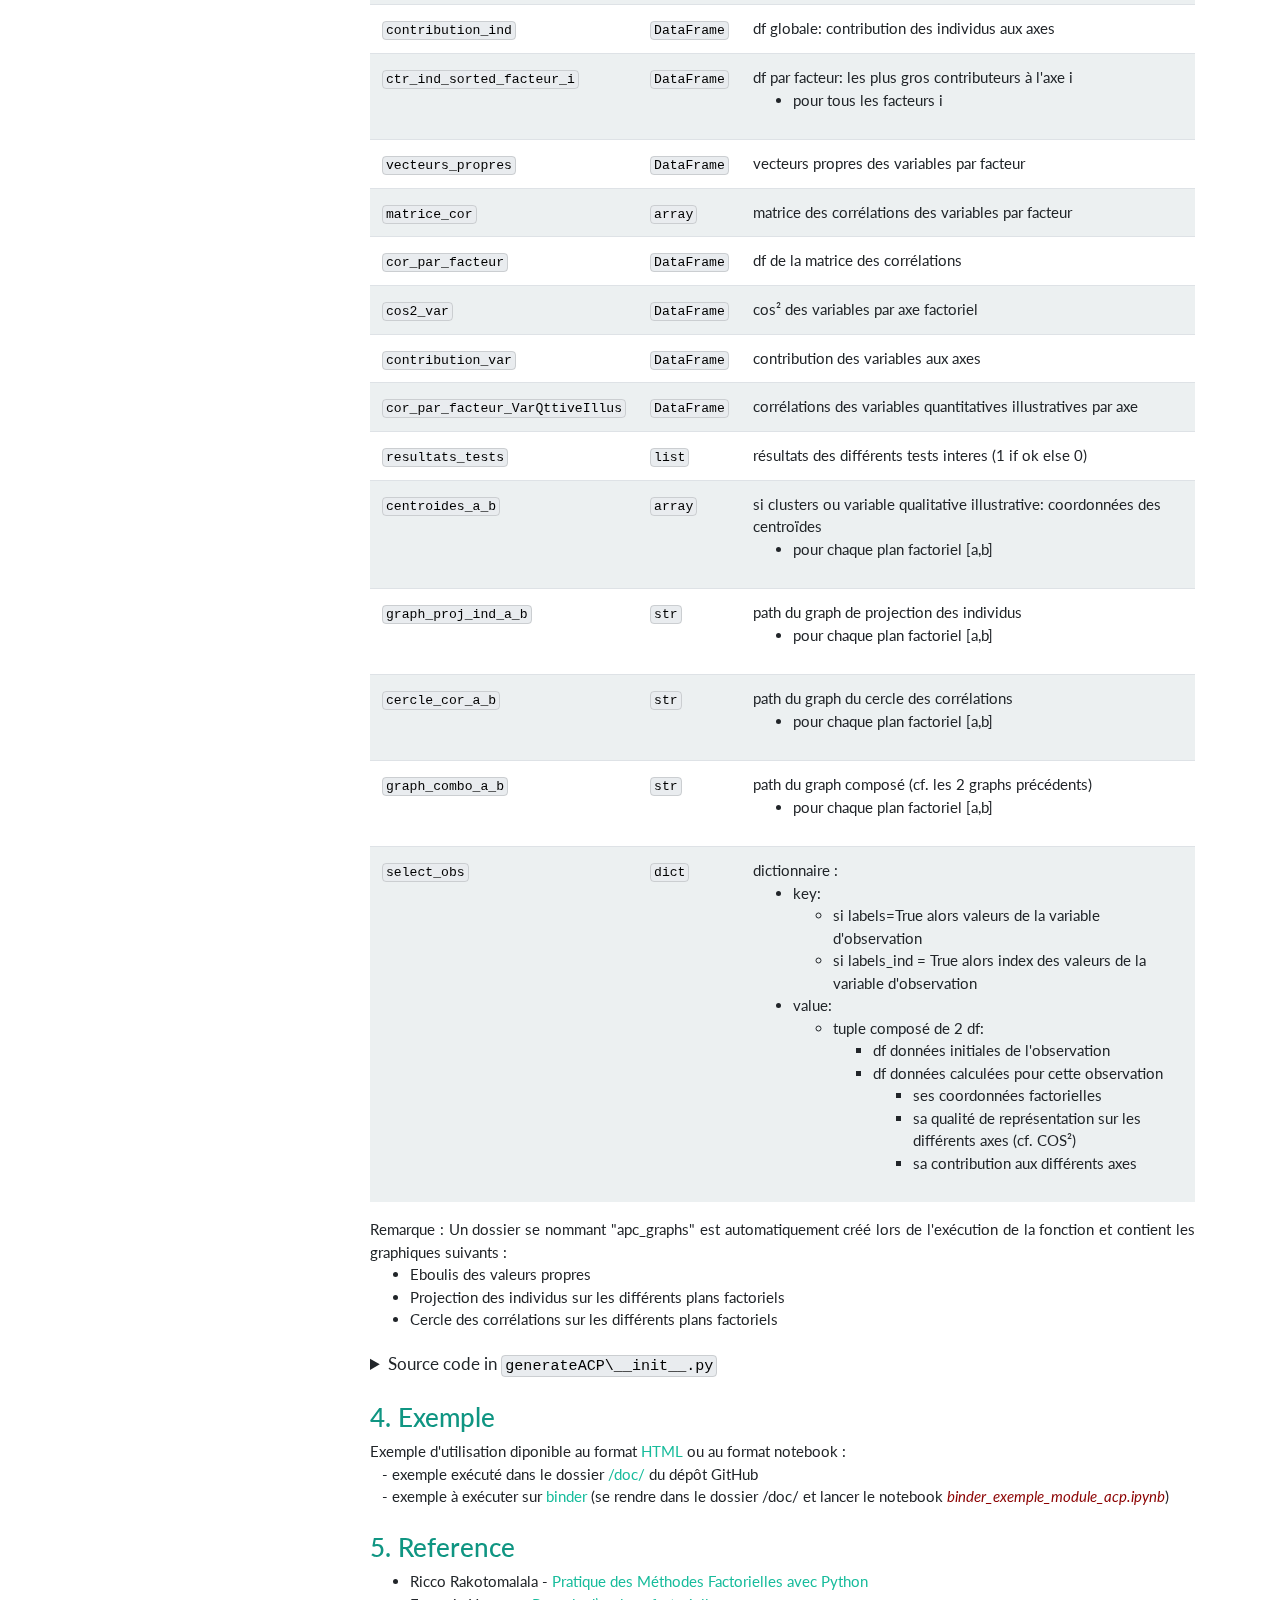
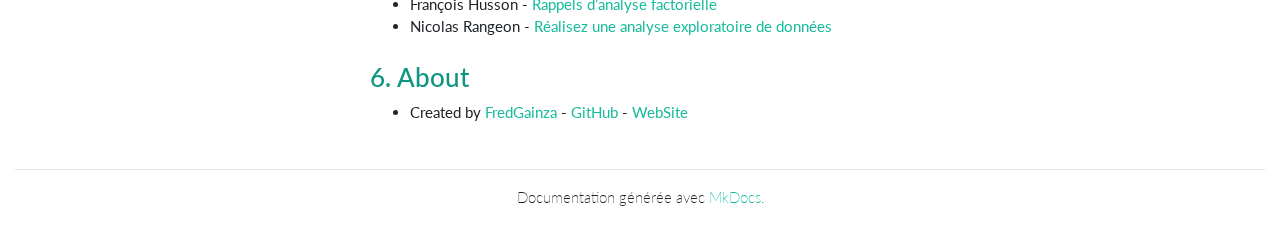
==== commit 067cb85b: "link example" ====
--- a/index.html
+++ b/index.html
@@ -1,123 +1,135 @@
 <!DOCTYPE html>
 <html lang="fr">
-    <head>
-        <meta charset="utf-8">
-        <meta http-equiv="X-UA-Compatible" content="IE=edge">
-        <meta name="viewport" content="width=device-width, initial-scale=1.0">
-        <meta name="description" content="None">
-        
-        <link rel="canonical" href="https://github.com/FredGainza/generateACP/">
-        <link rel="shortcut icon" href="img/favicon.ico">
-        <title>generateACP</title>
-        <link href="css/bootstrap.min.css" rel="stylesheet">
-        <link href="css/font-awesome.min.css" rel="stylesheet">
-        <link href="css/base.css" rel="stylesheet">
-        <link rel="stylesheet" href="https://cdnjs.cloudflare.com/ajax/libs/highlight.js/10.5.0/styles/docco.min.css">
-        <link href="assets/_mkdocstrings.css" rel="stylesheet">
-        <link href="extra.css" rel="stylesheet">
-
-        <script src="js/jquery-1.10.2.min.js" defer></script>
-        <script src="js/bootstrap.min.js" defer></script>
-        <script src="https://cdnjs.cloudflare.com/ajax/libs/highlight.js/10.5.0/highlight.min.js"></script>
-        <script>hljs.initHighlightingOnLoad();</script> 
-    </head>
-
-    <body class="homepage">
-        <div class="navbar fixed-top navbar-expand-lg navbar-dark bg-primary">
-            <div class="container">
-                <a class="navbar-brand" href=".">generateACP</a>
-
-                <!-- Expanded navigation -->
-                <div id="navbar-collapse" class="navbar-collapse collapse">
-
-                    <ul class="nav navbar-nav ml-auto">
-                    </ul>
+
+<head>
+    <meta charset="utf-8">
+    <meta http-equiv="X-UA-Compatible" content="IE=edge">
+    <meta name="viewport" content="width=device-width, initial-scale=1.0">
+    <meta name="description" content="None">
+
+    <link rel="canonical" href="https://github.com/FredGainza/generateACP/">
+    <link rel="shortcut icon" href="img/favicon.ico">
+    <title>generateACP</title>
+    <link href="css/bootstrap.min.css" rel="stylesheet">
+    <link href="css/font-awesome.min.css" rel="stylesheet">
+    <link href="css/base.css" rel="stylesheet">
+    <link rel="stylesheet" href="https://cdnjs.cloudflare.com/ajax/libs/highlight.js/10.5.0/styles/docco.min.css">
+    <link href="assets/_mkdocstrings.css" rel="stylesheet">
+    <link href="extra.css" rel="stylesheet">
+
+    <script src="js/jquery-1.10.2.min.js" defer></script>
+    <script src="js/bootstrap.min.js" defer></script>
+    <script src="https://cdnjs.cloudflare.com/ajax/libs/highlight.js/10.5.0/highlight.min.js"></script>
+    <script>
+        hljs.initHighlightingOnLoad();
+    </script>
+</head>
+
+<body class="homepage">
+    <div class="navbar fixed-top navbar-expand-lg navbar-dark bg-primary">
+        <div class="container">
+            <a class="navbar-brand" href=".">generateACP</a>
+
+            <!-- Expanded navigation -->
+            <div id="navbar-collapse" class="navbar-collapse collapse">
+
+                <ul class="nav navbar-nav ml-auto">
+                </ul>
+            </div>
+        </div>
+    </div>
+
+    <div class="container">
+        <div class="row">
+            <div class="col-md-3">
+                <div class="navbar-light navbar-expand-md bs-sidebar hidden-print affix" role="complementary">
+                    <div class="navbar-header">
+                        <button type="button" class="navbar-toggler collapsed" data-toggle="collapse"
+                            data-target="#toc-collapse" title="Table des matières">
+                            <span class="fa fa-angle-down"></span>
+                        </button>
+                    </div>
+
+                    <div id="toc-collapse" class="navbar-collapse collapse card bg-secondary">
+                        <ul class="nav flex-column">
+
+                            <li class="nav-item" data-level="1"><a href="#generateacp" class="nav-link">generateACP</a>
+                                <ul class="nav flex-column">
+                                    <li class="nav-item" data-level="2"><a href="#1-presentation" class="nav-link">1.
+                                            Présentation</a>
+                                        <ul class="nav flex-column">
+                                        </ul>
+                                    </li>
+                                    <li class="nav-item" data-level="2"><a href="#2-installation" class="nav-link">2.
+                                            Installation</a>
+                                        <ul class="nav flex-column">
+                                        </ul>
+                                    </li>
+                                    <li class="nav-item" data-level="2"><a href="#3-detail-de-la-fonction"
+                                            class="nav-link">3. Détail de la fonction</a>
+                                        <ul class="nav flex-column">
+                                        </ul>
+                                    </li>
+                                    <li class="nav-item" data-level="2"><a href="#4-exemple" class="nav-link">4.
+                                            Exemple</a>
+                                        <ul class="nav flex-column">
+                                        </ul>
+                                    </li>
+                                    <li class="nav-item" data-level="2"><a href="#5-reference" class="nav-link">5.
+                                            Reference</a>
+                                        <ul class="nav flex-column">
+                                        </ul>
+                                    </li>
+                                    <li class="nav-item" data-level="2"><a href="#6-about" class="nav-link">6. About</a>
+                                        <ul class="nav flex-column">
+                                        </ul>
+                                    </li>
+                                </ul>
+                            </li>
+                        </ul>
+                    </div>
                 </div>
             </div>
-        </div>
-
-        <div class="container">
-            <div class="row">
-                    <div class="col-md-3"><div class="navbar-light navbar-expand-md bs-sidebar hidden-print affix" role="complementary">
-    <div class="navbar-header">
-        <button type="button" class="navbar-toggler collapsed" data-toggle="collapse" data-target="#toc-collapse" title="Table des matières">
-            <span class="fa fa-angle-down"></span>
-        </button>
-    </div>
-
-    
-    <div id="toc-collapse" class="navbar-collapse collapse card bg-secondary">
-        <ul class="nav flex-column">
-            
-            <li class="nav-item" data-level="1"><a href="#generateacp" class="nav-link">generateACP</a>
-              <ul class="nav flex-column">
-            <li class="nav-item" data-level="2"><a href="#1-presentation" class="nav-link">1. Présentation</a>
-              <ul class="nav flex-column">
-              </ul>
-            </li>
-            <li class="nav-item" data-level="2"><a href="#2-installation" class="nav-link">2. Installation</a>
-              <ul class="nav flex-column">
-              </ul>
-            </li>
-            <li class="nav-item" data-level="2"><a href="#3-detail-de-la-fonction" class="nav-link">3. Détail de la fonction</a>
-              <ul class="nav flex-column">
-              </ul>
-            </li>
-            <li class="nav-item" data-level="2"><a href="#4-exemple" class="nav-link">4. Exemple</a>
-              <ul class="nav flex-column">
-              </ul>
-            </li>
-            <li class="nav-item" data-level="2"><a href="#5-reference" class="nav-link">5. Reference</a>
-              <ul class="nav flex-column">
-              </ul>
-            </li>
-            <li class="nav-item" data-level="2"><a href="#6-about" class="nav-link">6. About</a>
-              <ul class="nav flex-column">
-              </ul>
-            </li>
-              </ul>
-            </li>
-        </ul>
-    </div>
-</div></div>
-                    <div class="col-md-9" role="main">
-
-<h1 id="generateacp">generateACP</h1>
-<h2 id="1-presentation">1. Présentation</h2>
-<p>Réalisation d'une ACP à partir d'un fichier .csv ou .xlsx de données.</p>
-<p><img alt="GitHub" src="https://kopadata.fr/imgs/logo-github_ok.png" />   <a href="https://github.com/FredGainza/generateACP">Dépôt GitHub</a></p>
-<p>Structure de l'analyse réalisée :</p>
-<h4 id="information-sur-les-donnees">Information sur les données</h4>
-<pre><code>    * données initiales
+            <div class="col-md-9" role="main">
+
+                <h1 id="generateacp">generateACP</h1>
+                <h2 id="1-presentation">1. Présentation</h2>
+                <p>Réalisation d'une ACP à partir d'un fichier .csv ou .xlsx de données.</p>
+                <p><img alt="GitHub" src="https://kopadata.fr/imgs/logo-github_ok.png" /> <a
+                        href="https://github.com/FredGainza/generateACP">Dépôt GitHub</a></p>
+                <p>Structure de l'analyse réalisée :</p>
+                <h4 id="information-sur-les-donnees">Information sur les données</h4>
+                <pre><code>    * données initiales
     * données centrées réduites
 </code></pre>
-<h4 id="recherche-du-nombre-de-facteurs-a-retenir">Recherche du nombre de facteurs à retenir</h4>
-<pre><code>    * graphique eboulis des valeurs propres
+                <h4 id="recherche-du-nombre-de-facteurs-a-retenir">Recherche du nombre de facteurs à retenir</h4>
+                <pre><code>    * graphique eboulis des valeurs propres
     * calcul de la proportion de variance expliquée
     * test des bâtons brisés
 </code></pre>
-<h4 id="representation-des-individus">Représentation des individus</h4>
-<pre><code>    * coordonnées factorielles des individus
+                <h4 id="representation-des-individus">Représentation des individus</h4>
+                <pre><code>    * coordonnées factorielles des individus
     * qualité de la représentation des individus (cos² de chaque individu par axe)
     * contribution des individus aux axes
 </code></pre>
-<h4 id="representation-des-variables">Représentation des variables</h4>
-<pre><code>    * les vecteurs propres
+                <h4 id="representation-des-variables">Représentation des variables</h4>
+                <pre><code>    * les vecteurs propres
     * corrélations par facteur
     * qualité de la représentation des variables (cos² de chaque variable par axe)
     * contribution des variables aux axes
 </code></pre>
-<h4 id="traitement-des-variables-supplementaires">Traitement des variables supplémentaires</h4>
-<pre><code>    * variables illustratives quantitatives
+                <h4 id="traitement-des-variables-supplementaires">Traitement des variables supplémentaires</h4>
+                <pre><code>    * variables illustratives quantitatives
     * variables illustratives qualitatives
 </code></pre>
-<h4 id="representation-graphique-pour-chaque-plan-factoriel">Représentation graphique (pour chaque plan factoriel)</h4>
-<pre><code>    * Projection des individus
+                <h4 id="representation-graphique-pour-chaque-plan-factoriel">Représentation graphique (pour chaque plan
+                    factoriel)</h4>
+                <pre><code>    * Projection des individus
     * Cercle des corrélations
 </code></pre>
-<h2 id="2-installation">2. Installation</h2>
-<h3 id="exemple-avec-anaconda">Exemple avec Anaconda</h3>
-<pre><code class="language-bash">    ### Créer un dossier pour le projet
+                <h2 id="2-installation">2. Installation</h2>
+                <h3 id="exemple-avec-anaconda">Exemple avec Anaconda</h3>
+                <pre><code class="language-bash">    ### Créer un dossier pour le projet
     $ cd /vers/dossier/testACP
 
     ### Créer un nouvel environnement
@@ -128,503 +140,655 @@
     ### Installer le module generateAcp
     $ pip install git+https://github.com/FredGainza/generateACP.git
 </code></pre>
-<p>Pour utiliser le module dans un notebook, il faut importer la fonction <strong>acp_global()</strong> :</p>
-<pre><code class="language-python">    from generateACP import acp_global
+                <p>Pour utiliser le module dans un notebook, il faut importer la fonction <strong>acp_global()</strong>
+                    :</p>
+                <pre><code class="language-python">    from generateACP import acp_global
 </code></pre>
-<p>Les modules suivants seront automatiquement installés :</p>
-<ul>
-<li>pandas</li>
-<li>numpy</li>
-<li>scikit-learn</li>
-<li>matplotlib</li>
-<li>jupyter</li>
-<li>adjustText</li>
-<li>pdfservices-sdk</li>
-<li>openpyxl</li>
-</ul>
-<h2 id="3-detail-de-la-fonction">3. Détail de la fonction</h2>
-<hr />
-<h3 id="preambule">Préambule</h3>
-<hr />
-<p>le seul paramètre obligatoire de la fonction est le df des données.</p>
-<p>Veillez à le formater correctement :</p>
-<p>Pour les variables servant aux calculs de l'ACP (ne concerne pas les variables illustratives) :</p>
-<pre><code>- mettre en index la variable d'observation (variable qualitative générallement)
+                <p>Les modules suivants seront automatiquement installés :</p>
+                <ul>
+                    <li>pandas</li>
+                    <li>numpy</li>
+                    <li>scikit-learn</li>
+                    <li>matplotlib</li>
+                    <li>jupyter</li>
+                    <li>adjustText</li>
+                    <li>pdfservices-sdk</li>
+                    <li>openpyxl</li>
+                </ul>
+                <h2 id="3-detail-de-la-fonction">3. Détail de la fonction</h2>
+                <hr />
+                <h3 id="preambule">Préambule</h3>
+                <hr />
+                <p>Le seul paramètre obligatoire de la fonction est le df des données, à formater de la façon
+                    suivante&nbsp;:</p>
+                <p>Pour les variables servant aux calculs de l'ACP (ne concerne pas les variables illustratives)&nbsp;:
+                </p>
+                <pre><code>- mettre en index la variable d'observation (variable qualitative générallement)
 - les colonnes du df ne doivent contenir UNIQUEMENT DES VARIABLES QUANTITATIVES
 - les variables qualitatives doivent donc être transformées en variables quantitatives
 </code></pre>
-<p>Si votre jeu de données contient les variables explicatives et illustratives, vous devez créer plusieurs df (avec toujours la variable d'observation en index), soit :</p>
-<pre><code>- un df avec les variables quantitaives explicatives
+                <p>Si votre jeu de données contient les variables explicatives et illustratives, vous devez créer
+                    plusieurs df (avec toujours la variable d'observation en index), soit&nbsp;:</p>
+                <pre><code>- un df avec les variables quantitaives explicatives
 - un df avec les variables quantitatives illustratives
 - un df avec les variables qualitatives explicatives
 </code></pre>
-<p>Se référer à l'<a href="https://kopadata.fr/data/analyse_ACP_exemple.html" target="blank">exemple</a> pour plus de détails.
-<br></p>
-<hr />
-<h3 id="fonction-acp_global">Fonction acp_global</h3>
-<hr />
-
-
-<div class="doc doc-object doc-module">
-
-
-<a id="generateACP"></a>
-  <div class="doc doc-contents first">
-
-  
-
-  <div class="doc doc-children">
-
-
-
-
-
-
-
-
-
-<div class="doc doc-object doc-function">
-
-
-
-<h5 id="generateACP.acp_global" class="doc doc-heading">
-<code class="highlight language-python"><span class="n">acp_global</span><span class="p">(</span><span class="n">df</span><span class="p">,</span> <span class="n">axis_ranks</span><span class="o">=</span><span class="p">[(</span><span class="mi">0</span><span class="p">,</span> <span class="mi">1</span><span class="p">)],</span> <span class="n">group</span><span class="o">=</span><span class="kc">None</span><span class="p">,</span> <span class="n">group_special</span><span class="o">=</span><span class="kc">None</span><span class="p">,</span> <span class="n">varSupp</span><span class="o">=</span><span class="kc">None</span><span class="p">,</span> <span class="n">varSuppQual</span><span class="o">=</span><span class="kc">None</span><span class="p">,</span> <span class="n">labels</span><span class="o">=</span><span class="kc">True</span><span class="p">,</span> <span class="n">labels_ind</span><span class="o">=</span><span class="kc">None</span><span class="p">,</span> <span class="n">legend_label</span><span class="o">=</span><span class="kc">None</span><span class="p">,</span> <span class="n">version_name</span><span class="o">=</span><span class="kc">None</span><span class="p">,</span> <span class="n">graph_only</span><span class="o">=</span><span class="kc">None</span><span class="p">,</span> <span class="n">graph_only_acp</span><span class="o">=</span><span class="kc">None</span><span class="p">,</span> <span class="n">data_only</span><span class="o">=</span><span class="kc">None</span><span class="p">,</span> <span class="n">color_titles</span><span class="o">=</span><span class="kc">None</span><span class="p">,</span> <span class="n">palette_color</span><span class="o">=</span><span class="kc">None</span><span class="p">)</span></code>
-
-</h5>
-
-
-  <div class="doc doc-contents ">
-  
-
-  <p><strong>Parameters:</strong></p>
-  <table>
-    <thead>
-      <tr>
-        <th>Name</th>
-        <th>Type</th>
-        <th>Description</th>
-        <th>Default</th>
-      </tr>
-    </thead>
-    <tbody>
-        <tr>
-          <td><code>df</code></td>
-          <td>
-                <code>DataFrame</code>
-          </td>
-          <td><p>df initial structuré pour une ACP:</p>
-<ul>
-<li>en ligne: des individus / observations</li>
-<li>en colonne: les variables explicatives quantitatives </li>
-<li>en index: la variable des observations</li>
-</ul></td>
-          <td>
-              <em>required</em>
-          </td>
-        </tr>
-        <tr>
-          <td><code>axis_ranks</code></td>
-          <td>
-                <code>list</code>
-          </td>
-          <td><p>les dimensions du / des plan(s) factoriels à étudier</p>
-<ul>
-<li>vérifier que les degrés factortiels ne soient pas supérieurs aux nombres de variables</li>
-<li>
-<p>possible de lancer la fonction acp_global() pour connaitre le résultat des tests de recherche du nombre
-de facteurs à retenir (eboulis des valeurs propres avec proportion cumulée de la variance expliquée, test
-des bâtons brisés) en laissant la valeur des paramètres par défaut</p>
-<p>Exemple: en supposant que:</p>
-<ul>
-<li>df soit le nom du DataFrame des données initiales</li>
-<li>resultat_acp soit le nom donné au résultat de la fonction :<pre><code>resultat_acp = acp_globale(df)
+                <p>Se référer à l'exemple <a href="https://github.com/FredGainza/generateACP/tree/main/docs"
+                        target="_blank"><em>analyse_acp_exemple.ipynb</em></a> pour plus de détails.</p>
+                <br>
+                <br>
+                <hr />
+                <h3 id="fonction-acp_global">Fonction acp_global</h3>
+                <hr />
+                <div class="doc doc-object doc-module">
+                    <a id="generateACP"></a>
+                    <div class="doc doc-contents first">
+                        <div class="doc doc-children">
+                            <div class="doc doc-object doc-function">
+                                <h5 id="generateACP.acp_global" class="doc doc-heading">
+                                    <code class="highlight language-python"><span class="n">acp_global</span><span
+                                            class="p">(</span><span class="n">df</span><span class="p">,</span> <span
+                                            class="n">axis_ranks</span><span class="o">=</span><span
+                                            class="p">[(</span><span class="mi">0</span><span class="p">,</span> <span
+                                            class="mi">1</span><span class="p">)],</span> <span
+                                            class="n">group</span><span class="o">=</span><span
+                                            class="kc">None</span><span class="p">,</span> <span
+                                            class="n">group_special</span><span class="o">=</span><span
+                                            class="kc">None</span><span class="p">,</span> <span
+                                            class="n">varSupp</span><span class="o">=</span><span
+                                            class="kc">None</span><span class="p">,</span> <span
+                                            class="n">varSuppQual</span><span class="o">=</span><span
+                                            class="kc">None</span><span class="p">,</span> <span
+                                            class="n">labels</span><span class="o">=</span><span
+                                            class="kc">True</span><span class="p">,</span> <span
+                                            class="n">labels_ind</span><span class="o">=</span><span
+                                            class="kc">None</span><span class="p">,</span> <span
+                                            class="n">legend_label</span><span class="o">=</span><span
+                                            class="kc">None</span><span class="p">,</span> <span
+                                            class="n">version_name</span><span class="o">=</span><span
+                                            class="kc">None</span><span class="p">,</span> <span
+                                            class="n">graph_only</span><span class="o">=</span><span
+                                            class="kc">None</span><span class="p">,</span> <span
+                                            class="n">graph_only_acp</span><span class="o">=</span><span
+                                            class="kc">None</span><span class="p">,</span> <span
+                                            class="n">data_only</span><span class="o">=</span><span
+                                            class="kc">None</span><span class="p">,</span> <span
+                                            class="n">color_titles</span><span class="o">=</span><span
+                                            class="kc">None</span><span class="p">,</span> <span
+                                            class="n">palette_color</span><span class="o">=</span><span
+                                            class="kc">None</span><span class="p">)</span></code>
+                                </h5>
+                                <div class="doc doc-contents ">
+                                    <p><strong>Parameters:</strong></p>
+                                    <table>
+                                        <thead>
+                                            <tr>
+                                                <th>Name</th>
+                                                <th>Type</th>
+                                                <th>Description</th>
+                                                <th>Default</th>
+                                            </tr>
+                                        </thead>
+                                        <tbody>
+                                            <tr>
+                                                <td><code>df</code></td>
+                                                <td>
+                                                    <code>DataFrame</code>
+                                                </td>
+                                                <td>
+                                                    <p>df initial structuré pour une ACP:</p>
+                                                    <ul>
+                                                        <li>en ligne: des individus / observations</li>
+                                                        <li>en colonne: les variables explicatives quantitatives </li>
+                                                        <li>en index: la variable des observations</li>
+                                                    </ul>
+                                                </td>
+                                                <td>
+                                                    <em>required</em>
+                                                </td>
+                                            </tr>
+                                            <tr>
+                                                <td><code>axis_ranks</code></td>
+                                                <td>
+                                                    <code>list</code>
+                                                </td>
+                                                <td>
+                                                    <p>les dimensions du / des plan(s) factoriels à étudier</p>
+                                                    <ul>
+                                                        <li>vérifier que les degrés factortiels ne soient pas supérieurs
+                                                            aux nombres de variables</li>
+                                                        <li>
+                                                            <p>possible de lancer la fonction acp_global() pour
+                                                                connaitre le résultat des tests de recherche du nombre
+                                                                de facteurs à retenir (eboulis des valeurs propres avec
+                                                                proportion cumulée de la variance expliquée, test
+                                                                des bâtons brisés) en laissant la valeur des paramètres
+                                                                par défaut</p>
+                                                            <p>Exemple: en supposant que:</p>
+                                                            <ul>
+                                                                <li>df soit le nom du DataFrame des données initiales
+                                                                </li>
+                                                                <li>resultat_acp soit le nom donné au résultat de la
+                                                                    fonction :
+                                                                    <pre><code>resultat_acp = acp_globale(df)
 </code></pre>
-</li>
-</ul>
-</li>
-</ul></td>
-          <td>
-                <code>[(0, 1)]</code>
-          </td>
-        </tr>
-        <tr>
-          <td><code>group</code></td>
-          <td>
-                <code>str</code>
-          </td>
-          <td><p>clustering</p>
-<ul>
-<li>valeur acceptée : nom de la colonne de groupe</li>
-<li>il faut donc que le df initial comporte cette colonne</li>
-</ul></td>
-          <td>
-                <code>None</code>
-          </td>
-        </tr>
-        <tr>
-          <td><code>group_special</code></td>
-          <td>
-                <code>list</code>
-          </td>
-          <td><p>liste d'individus constituant un groupe particulier (individus particuliers de la variable en index)</p>
-<ul>
-<li>valeur acceptée : liste d'individus</li>
-</ul></td>
-          <td>
-                <code>None</code>
-          </td>
-        </tr>
-        <tr>
-          <td><code>varSupp</code></td>
-          <td>
-                <code>DataFrame</code>
-          </td>
-          <td><p>variables illustratives quantitatives</p>
-<ul>
-<li>
-<p>valeur acceptée : df avec</p>
-<ul>
-<li>même nb de lignes que le df initial (les mêmes individus)</li>
-<li>en colonnes les variables illustratives quantitatives</li>
-</ul>
-</li>
-</ul></td>
-          <td>
-                <code>None</code>
-          </td>
-        </tr>
-        <tr>
-          <td><code>varSuppQual</code></td>
-          <td>
-                <code>DataFrame</code>
-          </td>
-          <td><p>variables illustratives qualitatives</p>
-<ul>
-<li>
-<p>valeur acceptée : df avec</p>
-<ul>
-<li>même nb de lignes que le df initial (les mêmes individus)</li>
-<li>en colonnes les variables illustratives qualitatives</li>
-</ul>
-</li>
-</ul></td>
-          <td>
-                <code>None</code>
-          </td>
-        </tr>
-        <tr>
-          <td><code>labels</code></td>
-          <td>
-                <code>boolean</code>
-          </td>
-          <td><p>affichage des valeurs de la variable des observations (variable en index)</p>
-<ul>
-<li>valeur acceptée : True or None</li>
-<li>NB : si labels = True, alors labels_ind = False  (ne choisir que 1 de ces 2 possibilités)</li>
-</ul></td>
-          <td>
-                <code>True</code>
-          </td>
-        </tr>
-        <tr>
-          <td><code>labels_ind</code></td>
-          <td>
-                <code>boolean</code>
-          </td>
-          <td><p>affichage de l'indice des valeurs de la variable des observations (variable en index)</p>
-<ul>
-<li>valeur acceptée : True or None</li>
-<li>NB : si labels_ind = True, alors labels = False  (ne choisir que 1 de ces 2 possibilités)</li>
-<li>intérêt de cette option: facilite la lecture du graphique "Projection des individus", notamment si le
-nombre d'oservations (nombre de lignes) est important</li>
-</ul></td>
-          <td>
-                <code>None</code>
-          </td>
-        </tr>
-        <tr>
-          <td><code>legend_label</code></td>
-          <td>
-                <code>boolean</code>
-          </td>
-          <td><p>affichage des correspondances indice et valeur de la variable d'observation (valable ssi labels_ind=True)</p>
-<ul>
-<li>valeur acceptée : True or None</li>
-<li>si True, une légende de correspondance entre index affiché sur le graphique et valeur réelle de la 
-variable d'observationb (en index) sera affichée sous le graphique</li>
-</ul></td>
-          <td>
-                <code>None</code>
-          </td>
-        </tr>
-        <tr>
-          <td><code>version_name</code></td>
-          <td>
-                <code>str</code>
-          </td>
-          <td><p>prefixer les graphiques par un nom particulier</p>
-<ul>
-<li>
-<p>valeur acceptée : string qui prefixera le nom des graphiques </p>
-<pre><code>ex : si version_name = "test1" alors le graphique "Eboulis des valeurs propres se nommera 
+                                                                </li>
+                                                            </ul>
+                                                        </li>
+                                                    </ul>
+                                                </td>
+                                                <td>
+                                                    <code>[(0, 1)]</code>
+                                                </td>
+                                            </tr>
+                                            <tr>
+                                                <td><code>group</code></td>
+                                                <td>
+                                                    <code>str</code>
+                                                </td>
+                                                <td>
+                                                    <p>clustering</p>
+                                                    <ul>
+                                                        <li>valeur acceptée : nom de la colonne de groupe</li>
+                                                        <li>il faut donc que le df initial comporte cette colonne</li>
+                                                    </ul>
+                                                </td>
+                                                <td>
+                                                    <code>None</code>
+                                                </td>
+                                            </tr>
+                                            <tr>
+                                                <td><code>group_special</code></td>
+                                                <td>
+                                                    <code>list</code>
+                                                </td>
+                                                <td>
+                                                    <p>liste d'individus constituant un groupe particulier (individus
+                                                        particuliers de la variable en index)</p>
+                                                    <ul>
+                                                        <li>valeur acceptée : liste d'individus</li>
+                                                    </ul>
+                                                </td>
+                                                <td>
+                                                    <code>None</code>
+                                                </td>
+                                            </tr>
+                                            <tr>
+                                                <td><code>varSupp</code></td>
+                                                <td>
+                                                    <code>DataFrame</code>
+                                                </td>
+                                                <td>
+                                                    <p>variables illustratives quantitatives</p>
+                                                    <ul>
+                                                        <li>
+                                                            <p>valeur acceptée : df avec</p>
+                                                            <ul>
+                                                                <li>même nb de lignes que le df initial (les mêmes
+                                                                    individus)</li>
+                                                                <li>en colonnes les variables illustratives
+                                                                    quantitatives</li>
+                                                            </ul>
+                                                        </li>
+                                                    </ul>
+                                                </td>
+                                                <td>
+                                                    <code>None</code>
+                                                </td>
+                                            </tr>
+                                            <tr>
+                                                <td><code>varSuppQual</code></td>
+                                                <td>
+                                                    <code>DataFrame</code>
+                                                </td>
+                                                <td>
+                                                    <p>variables illustratives qualitatives</p>
+                                                    <ul>
+                                                        <li>
+                                                            <p>valeur acceptée : df avec</p>
+                                                            <ul>
+                                                                <li>même nb de lignes que le df initial (les mêmes
+                                                                    individus)</li>
+                                                                <li>en colonnes les variables illustratives qualitatives
+                                                                </li>
+                                                            </ul>
+                                                        </li>
+                                                    </ul>
+                                                </td>
+                                                <td>
+                                                    <code>None</code>
+                                                </td>
+                                            </tr>
+                                            <tr>
+                                                <td><code>labels</code></td>
+                                                <td>
+                                                    <code>boolean</code>
+                                                </td>
+                                                <td>
+                                                    <p>affichage des valeurs de la variable des observations (variable
+                                                        en index)</p>
+                                                    <ul>
+                                                        <li>valeur acceptée : True or None</li>
+                                                        <li>NB : si labels = True, alors labels_ind = False (ne choisir
+                                                            que 1 de ces 2 possibilités)</li>
+                                                    </ul>
+                                                </td>
+                                                <td>
+                                                    <code>True</code>
+                                                </td>
+                                            </tr>
+                                            <tr>
+                                                <td><code>labels_ind</code></td>
+                                                <td>
+                                                    <code>boolean</code>
+                                                </td>
+                                                <td>
+                                                    <p>affichage de l'indice des valeurs de la variable des observations
+                                                        (variable en index)</p>
+                                                    <ul>
+                                                        <li>valeur acceptée : True or None</li>
+                                                        <li>NB : si labels_ind = True, alors labels = False (ne choisir
+                                                            que 1 de ces 2 possibilités)</li>
+                                                        <li>intérêt de cette option: facilite la lecture du graphique
+                                                            "Projection des individus", notamment si le
+                                                            nombre d'oservations (nombre de lignes) est important</li>
+                                                    </ul>
+                                                </td>
+                                                <td>
+                                                    <code>None</code>
+                                                </td>
+                                            </tr>
+                                            <tr>
+                                                <td><code>legend_label</code></td>
+                                                <td>
+                                                    <code>boolean</code>
+                                                </td>
+                                                <td>
+                                                    <p>affichage des correspondances indice et valeur de la variable
+                                                        d'observation (valable ssi labels_ind=True)</p>
+                                                    <ul>
+                                                        <li>valeur acceptée : True or None</li>
+                                                        <li>si True, une légende de correspondance entre index affiché
+                                                            sur le graphique et valeur réelle de la
+                                                            variable d'observationb (en index) sera affichée sous le
+                                                            graphique</li>
+                                                    </ul>
+                                                </td>
+                                                <td>
+                                                    <code>None</code>
+                                                </td>
+                                            </tr>
+                                            <tr>
+                                                <td><code>version_name</code></td>
+                                                <td>
+                                                    <code>str</code>
+                                                </td>
+                                                <td>
+                                                    <p>prefixer les graphiques par un nom particulier</p>
+                                                    <ul>
+                                                        <li>
+                                                            <p>valeur acceptée : string qui prefixera le nom des
+                                                                graphiques </p>
+                                                            <pre><code>ex : si version_name = "test1" alors le graphique "Eboulis des valeurs propres se nommera 
 "test1_recherche_nb_facteurs_optimal.png"
 </code></pre>
-</li>
-<li>
-<p>intérêt: enregistrer tous les graphiques de différentes versions d'une même ACP</p>
-</li>
-</ul></td>
-          <td>
-                <code>None</code>
-          </td>
-        </tr>
-        <tr>
-          <td><code>graph_only</code></td>
-          <td>
-                <code>boolean</code>
-          </td>
-          <td><p>afficher seulement les graphiques (cercle de corrélation et projection des individus)</p>
-<ul>
-<li>valeur acceptée : True or None</li>
-</ul></td>
-          <td>
-                <code>None</code>
-          </td>
-        </tr>
-        <tr>
-          <td><code>data_only</code></td>
-          <td>
-                <code>boolean</code>
-          </td>
-          <td><p>ne rien renvoyer lors de l'appel de la fonction</p>
-<ul>
-<li>valeur acceptée : True or None</li>
-<li>pour print un élément en particulier:<ul>
-<li>donner un nom à la fonction lors de l'appel
-    ex : resultat_acp = acp_perso(df, data_only=True)</li>
-<li>faire print(*resultat_acp)</li>
-</ul>
-</li>
-</ul></td>
-          <td>
-                <code>None</code>
-          </td>
-        </tr>
-        <tr>
-          <td><code>color_titles</code></td>
-          <td>
-                <code>list</code>
-          </td>
-          <td><p>liste de 3 couleurs au format hexadécimale (ex "#FFFFFF") pour les titres h2, h3, h4</p>
-<ul>
-<li>couleurs des titres par défaut : ["#b08c20", "#3aa237", "#29858a"]</li>
-</ul></td>
-          <td>
-                <code>None</code>
-          </td>
-        </tr>
-        <tr>
-          <td><code>palette_color</code></td>
-          <td>
-                <code>list</code>
-          </td>
-          <td><p>liste de couleurs au format hexadécimale (ex "#FFFFFF")pour les graphiques de l'ACP</p>
-<ul>
-<li>couleurs par défaut : ["#b30f1c", "#0e6667", "#3353e1", "#4ed147", "#d17e1a", "#2bb6b6",
-"#514a39", "#4ed147", "#acb073", "#8b3afd", "#dec11b", "#58f3e6", "#728e9d"]</li>
-</ul></td>
-          <td>
-                <code>None</code>
-          </td>
-        </tr>
-    </tbody>
-  </table>
-
-  <p><strong>Returns:</strong></p>
-  <table>
-    <thead>
-      <tr>
-<th>Name</th>        <th>Type</th>
-        <th>Description</th>
-      </tr>
-    </thead>
-    <tbody>
-        <tr>
-<td><code>val_centre_reduit</code></td>          <td>
-                <code>DataFrame</code>
-          </td>
-          <td><p>df centré-réduit</p></td>
-        </tr>
-        <tr>
-<td><code>valeurs_propres</code></td>          <td>
-                <code>list</code>
-          </td>
-          <td><p>valeurs propres</p></td>
-        </tr>
-        <tr>
-<td><code>pct_inertie_par_facteur</code></td>          <td>
-                <code>list</code>
-          </td>
-          <td><p>pourcentage d'inertie par facteur</p></td>
-        </tr>
-        <tr>
-<td><code>nb_groupes_opt</code></td>          <td>
-                <code>str</code>
-          </td>
-          <td><p>path du graph "Eboulis des valeurs propres"</p></td>
-        </tr>
-        <tr>
-<td><code>test_batons_brises</code></td>          <td>
-                <code>DataFrame</code>
-          </td>
-          <td><p>df valeurs propres / valeurs de seuil par facteur</p></td>
-        </tr>
-        <tr>
-<td><code>coord_fact_ind</code></td>          <td>
-                <code>DataFrame</code>
-          </td>
-          <td><p>coordonnées factorielles des individus</p></td>
-        </tr>
-        <tr>
-<td><code>cos2_ind</code></td>          <td>
-                <code>DataFrame</code>
-          </td>
-          <td><p>cos² des individus pour chaque axe factoriel</p></td>
-        </tr>
-        <tr>
-<td><code>contribution_ind</code></td>          <td>
-                <code>DataFrame</code>
-          </td>
-          <td><p>df globale: contribution des individus aux axes</p></td>
-        </tr>
-        <tr>
-<td><code>ctr_ind_sorted_facteur_i</code></td>          <td>
-                <code>DataFrame</code>
-          </td>
-          <td><p>df par facteur: les plus gros contributeurs à l'axe i</p>
-<ul>
-<li>pour tous les facteurs i</li>
-</ul></td>
-        </tr>
-        <tr>
-<td><code>vecteurs_propres</code></td>          <td>
-                <code>DataFrame</code>
-          </td>
-          <td><p>vecteurs propres des variables par facteur</p></td>
-        </tr>
-        <tr>
-<td><code>matrice_cor</code></td>          <td>
-                <code>array</code>
-          </td>
-          <td><p>matrice des corrélations des variables par facteur</p></td>
-        </tr>
-        <tr>
-<td><code>cor_par_facteur</code></td>          <td>
-                <code>DataFrame</code>
-          </td>
-          <td><p>df de la matrice des corrélations                 </p></td>
-        </tr>
-        <tr>
-<td><code>cos2_var</code></td>          <td>
-                <code>DataFrame</code>
-          </td>
-          <td><p>cos² des variables par axe factoriel</p></td>
-        </tr>
-        <tr>
-<td><code>contribution_var</code></td>          <td>
-                <code>DataFrame</code>
-          </td>
-          <td><p>contribution des variables aux axes              </p></td>
-        </tr>
-        <tr>
-<td><code>cor_par_facteur_VarQttiveIllus</code></td>          <td>
-                <code>DataFrame</code>
-          </td>
-          <td><p>corrélations des variables quantitatives illustratives par axe</p></td>
-        </tr>
-        <tr>
-<td><code>resultats_tests</code></td>          <td>
-                <code>list</code>
-          </td>
-          <td><p>résultats des différents tests interes (1 if ok else 0)</p></td>
-        </tr>
-        <tr>
-<td><code>centroides_a_b</code></td>          <td>
-                <code>array</code>
-          </td>
-          <td><p>si clusters ou variable qualitative illustrative: coordonnées des centroïdes</p>
-<ul>
-<li>pour chaque plan factoriel [a,b]</li>
-</ul></td>
-        </tr>
-        <tr>
-<td><code>graph_proj_ind_a_b</code></td>          <td>
-                <code>str</code>
-          </td>
-          <td><p>path du graph de projection des individus</p>
-<ul>
-<li>pour chaque plan factoriel [a,b]</li>
-</ul></td>
-        </tr>
-        <tr>
-<td><code>cercle_cor_a_b</code></td>          <td>
-                <code>str</code>
-          </td>
-          <td><p>path du graph du cercle des corrélations</p>
-<ul>
-<li>pour chaque plan factoriel [a,b]</li>
-</ul></td>
-        </tr>
-        <tr>
-<td><code>graph_combo_a_b</code></td>          <td>
-                <code>str</code>
-          </td>
-          <td><p>path du graph composé (cf. les 2 graphs précédents)</p>
-<ul>
-<li>pour chaque plan factoriel [a,b]</li>
-</ul></td>
-        </tr>
-        <tr>
-<td><code>select_obs</code></td>          <td>
-                <code>dict</code>
-          </td>
-          <td><p>dictionnaire :</p>
-<ul>
-<li>
-<p>key:</p>
-<ul>
-<li>si labels=True        alors valeurs de la variable d'observation</li>
-<li>si labels_ind = True  alors index des valeurs de la variable d'observation</li>
-</ul>
-</li>
-<li>
-<p>value:</p>
-<ul>
-<li>tuple composé de 2 df:<ul>
-<li>df données initiales de l'observation</li>
-<li>df données calculées pour cette observation<ul>
-<li>ses coordonnées factorielles</li>
-<li>sa qualité de représentation sur les différents axes (cf. COS²)</li>
-<li>sa contribution aux différents axes</li>
-</ul>
-</li>
-</ul>
-</li>
-</ul>
-</li>
-</ul></td>
-        </tr>
-    </tbody>
-  </table>
-  <p style="margin-bottom: 0!important;">Remarque : Un dossier se nommant "apc_graphs" est automatiquement créé lors de l'exécution de la fonction et contient les graphiques suivants :</p>
-  <ul>
-    <li>Eboulis des valeurs propres</li>
-    <li>Projection des individus sur les différents plans factoriels</li>
-    <li>Cercle des corrélations sur les différents plans factoriels</li>
-    </ul>
-      <details class="quote">
-        <summary>Source code in <code>generateACP\__init__.py</code></summary>
-        <div class="highlight"><table class="highlighttable"><tr><td class="linenos"><div class="linenodiv"><pre><span></span><span class="normal">  16</span>
+                                                        </li>
+                                                        <li>
+                                                            <p>intérêt: enregistrer tous les graphiques de différentes
+                                                                versions d'une même ACP</p>
+                                                        </li>
+                                                    </ul>
+                                                </td>
+                                                <td>
+                                                    <code>None</code>
+                                                </td>
+                                            </tr>
+                                            <tr>
+                                                <td><code>graph_only</code></td>
+                                                <td>
+                                                    <code>boolean</code>
+                                                </td>
+                                                <td>
+                                                    <p>afficher seulement les graphiques (cercle de corrélation et
+                                                        projection des individus)</p>
+                                                    <ul>
+                                                        <li>valeur acceptée : True or None</li>
+                                                    </ul>
+                                                </td>
+                                                <td>
+                                                    <code>None</code>
+                                                </td>
+                                            </tr>
+                                            <tr>
+                                                <td><code>data_only</code></td>
+                                                <td>
+                                                    <code>boolean</code>
+                                                </td>
+                                                <td>
+                                                    <p>ne rien renvoyer lors de l'appel de la fonction</p>
+                                                    <ul>
+                                                        <li>valeur acceptée : True or None</li>
+                                                        <li>pour print un élément en particulier:<ul>
+                                                                <li>donner un nom à la fonction lors de l'appel
+                                                                    ex : resultat_acp = acp_perso(df, data_only=True)
+                                                                </li>
+                                                                <li>faire print(*resultat_acp)</li>
+                                                            </ul>
+                                                        </li>
+                                                    </ul>
+                                                </td>
+                                                <td>
+                                                    <code>None</code>
+                                                </td>
+                                            </tr>
+                                            <tr>
+                                                <td><code>color_titles</code></td>
+                                                <td>
+                                                    <code>list</code>
+                                                </td>
+                                                <td>
+                                                    <p>liste de 3 couleurs au format hexadécimale (ex "#FFFFFF") pour
+                                                        les titres h2, h3, h4</p>
+                                                    <ul>
+                                                        <li>couleurs des titres par défaut : ["#b08c20", "#3aa237",
+                                                            "#29858a"]</li>
+                                                    </ul>
+                                                </td>
+                                                <td>
+                                                    <code>None</code>
+                                                </td>
+                                            </tr>
+                                            <tr>
+                                                <td><code>palette_color</code></td>
+                                                <td>
+                                                    <code>list</code>
+                                                </td>
+                                                <td>
+                                                    <p>liste de couleurs au format hexadécimale (ex "#FFFFFF")pour les
+                                                        graphiques de l'ACP</p>
+                                                    <ul>
+                                                        <li>couleurs par défaut : ["#b30f1c", "#0e6667", "#3353e1",
+                                                            "#4ed147", "#d17e1a", "#2bb6b6",
+                                                            "#514a39", "#4ed147", "#acb073", "#8b3afd", "#dec11b",
+                                                            "#58f3e6", "#728e9d"]</li>
+                                                    </ul>
+                                                </td>
+                                                <td>
+                                                    <code>None</code>
+                                                </td>
+                                            </tr>
+                                        </tbody>
+                                    </table>
+
+                                    <p><strong>Returns:</strong></p>
+                                    <table>
+                                        <thead>
+                                            <tr>
+                                                <th>Name</th>
+                                                <th>Type</th>
+                                                <th>Description</th>
+                                            </tr>
+                                        </thead>
+                                        <tbody>
+                                            <tr>
+                                                <td><code>val_centre_reduit</code></td>
+                                                <td>
+                                                    <code>DataFrame</code>
+                                                </td>
+                                                <td>
+                                                    <p>df centré-réduit</p>
+                                                </td>
+                                            </tr>
+                                            <tr>
+                                                <td><code>valeurs_propres</code></td>
+                                                <td>
+                                                    <code>list</code>
+                                                </td>
+                                                <td>
+                                                    <p>valeurs propres</p>
+                                                </td>
+                                            </tr>
+                                            <tr>
+                                                <td><code>pct_inertie_par_facteur</code></td>
+                                                <td>
+                                                    <code>list</code>
+                                                </td>
+                                                <td>
+                                                    <p>pourcentage d'inertie par facteur</p>
+                                                </td>
+                                            </tr>
+                                            <tr>
+                                                <td><code>nb_groupes_opt</code></td>
+                                                <td>
+                                                    <code>str</code>
+                                                </td>
+                                                <td>
+                                                    <p>path du graph "Eboulis des valeurs propres"</p>
+                                                </td>
+                                            </tr>
+                                            <tr>
+                                                <td><code>test_batons_brises</code></td>
+                                                <td>
+                                                    <code>DataFrame</code>
+                                                </td>
+                                                <td>
+                                                    <p>df valeurs propres / valeurs de seuil par facteur</p>
+                                                </td>
+                                            </tr>
+                                            <tr>
+                                                <td><code>coord_fact_ind</code></td>
+                                                <td>
+                                                    <code>DataFrame</code>
+                                                </td>
+                                                <td>
+                                                    <p>coordonnées factorielles des individus</p>
+                                                </td>
+                                            </tr>
+                                            <tr>
+                                                <td><code>cos2_ind</code></td>
+                                                <td>
+                                                    <code>DataFrame</code>
+                                                </td>
+                                                <td>
+                                                    <p>cos² des individus pour chaque axe factoriel</p>
+                                                </td>
+                                            </tr>
+                                            <tr>
+                                                <td><code>contribution_ind</code></td>
+                                                <td>
+                                                    <code>DataFrame</code>
+                                                </td>
+                                                <td>
+                                                    <p>df globale: contribution des individus aux axes</p>
+                                                </td>
+                                            </tr>
+                                            <tr>
+                                                <td><code>ctr_ind_sorted_facteur_i</code></td>
+                                                <td>
+                                                    <code>DataFrame</code>
+                                                </td>
+                                                <td>
+                                                    <p>df par facteur: les plus gros contributeurs à l'axe i</p>
+                                                    <ul>
+                                                        <li>pour tous les facteurs i</li>
+                                                    </ul>
+                                                </td>
+                                            </tr>
+                                            <tr>
+                                                <td><code>vecteurs_propres</code></td>
+                                                <td>
+                                                    <code>DataFrame</code>
+                                                </td>
+                                                <td>
+                                                    <p>vecteurs propres des variables par facteur</p>
+                                                </td>
+                                            </tr>
+                                            <tr>
+                                                <td><code>matrice_cor</code></td>
+                                                <td>
+                                                    <code>array</code>
+                                                </td>
+                                                <td>
+                                                    <p>matrice des corrélations des variables par facteur</p>
+                                                </td>
+                                            </tr>
+                                            <tr>
+                                                <td><code>cor_par_facteur</code></td>
+                                                <td>
+                                                    <code>DataFrame</code>
+                                                </td>
+                                                <td>
+                                                    <p>df de la matrice des corrélations </p>
+                                                </td>
+                                            </tr>
+                                            <tr>
+                                                <td><code>cos2_var</code></td>
+                                                <td>
+                                                    <code>DataFrame</code>
+                                                </td>
+                                                <td>
+                                                    <p>cos² des variables par axe factoriel</p>
+                                                </td>
+                                            </tr>
+                                            <tr>
+                                                <td><code>contribution_var</code></td>
+                                                <td>
+                                                    <code>DataFrame</code>
+                                                </td>
+                                                <td>
+                                                    <p>contribution des variables aux axes </p>
+                                                </td>
+                                            </tr>
+                                            <tr>
+                                                <td><code>cor_par_facteur_VarQttiveIllus</code></td>
+                                                <td>
+                                                    <code>DataFrame</code>
+                                                </td>
+                                                <td>
+                                                    <p>corrélations des variables quantitatives illustratives par axe
+                                                    </p>
+                                                </td>
+                                            </tr>
+                                            <tr>
+                                                <td><code>resultats_tests</code></td>
+                                                <td>
+                                                    <code>list</code>
+                                                </td>
+                                                <td>
+                                                    <p>résultats des différents tests interes (1 if ok else 0)</p>
+                                                </td>
+                                            </tr>
+                                            <tr>
+                                                <td><code>centroides_a_b</code></td>
+                                                <td>
+                                                    <code>array</code>
+                                                </td>
+                                                <td>
+                                                    <p>si clusters ou variable qualitative illustrative: coordonnées des
+                                                        centroïdes</p>
+                                                    <ul>
+                                                        <li>pour chaque plan factoriel [a,b]</li>
+                                                    </ul>
+                                                </td>
+                                            </tr>
+                                            <tr>
+                                                <td><code>graph_proj_ind_a_b</code></td>
+                                                <td>
+                                                    <code>str</code>
+                                                </td>
+                                                <td>
+                                                    <p>path du graph de projection des individus</p>
+                                                    <ul>
+                                                        <li>pour chaque plan factoriel [a,b]</li>
+                                                    </ul>
+                                                </td>
+                                            </tr>
+                                            <tr>
+                                                <td><code>cercle_cor_a_b</code></td>
+                                                <td>
+                                                    <code>str</code>
+                                                </td>
+                                                <td>
+                                                    <p>path du graph du cercle des corrélations</p>
+                                                    <ul>
+                                                        <li>pour chaque plan factoriel [a,b]</li>
+                                                    </ul>
+                                                </td>
+                                            </tr>
+                                            <tr>
+                                                <td><code>graph_combo_a_b</code></td>
+                                                <td>
+                                                    <code>str</code>
+                                                </td>
+                                                <td>
+                                                    <p>path du graph composé (cf. les 2 graphs précédents)</p>
+                                                    <ul>
+                                                        <li>pour chaque plan factoriel [a,b]</li>
+                                                    </ul>
+                                                </td>
+                                            </tr>
+                                            <tr>
+                                                <td><code>select_obs</code></td>
+                                                <td>
+                                                    <code>dict</code>
+                                                </td>
+                                                <td>
+                                                    <p>dictionnaire :</p>
+                                                    <ul>
+                                                        <li>
+                                                            <p>key:</p>
+                                                            <ul>
+                                                                <li>si labels=True alors valeurs de la variable
+                                                                    d'observation</li>
+                                                                <li>si labels_ind = True alors index des valeurs de la
+                                                                    variable d'observation</li>
+                                                            </ul>
+                                                        </li>
+                                                        <li>
+                                                            <p>value:</p>
+                                                            <ul>
+                                                                <li>tuple composé de 2 df:<ul>
+                                                                        <li>df données initiales de l'observation</li>
+                                                                        <li>df données calculées pour cette observation
+                                                                            <ul>
+                                                                                <li>ses coordonnées factorielles</li>
+                                                                                <li>sa qualité de représentation sur les
+                                                                                    différents axes (cf. COS²)</li>
+                                                                                <li>sa contribution aux différents axes
+                                                                                </li>
+                                                                            </ul>
+                                                                        </li>
+                                                                    </ul>
+                                                                </li>
+                                                            </ul>
+                                                        </li>
+                                                    </ul>
+                                                </td>
+                                            </tr>
+                                        </tbody>
+                                    </table>
+                                    <p style="margin-bottom: 0!important; text-align: justify!important;">Remarque : Un
+                                        dossier se nommant "apc_graphs" est automatiquement créé lors de l'exécution de
+                                        la fonction et contient les graphiques suivants :</p>
+                                    <ul style="margin-bottom:1.25rem !important;">
+                                        <li>Eboulis des valeurs propres</li>
+                                        <li>Projection des individus sur les différents plans factoriels</li>
+                                        <li>Cercle des corrélations sur les différents plans factoriels</li>
+                                    </ul>
+
+
+
+                                    <details class="quote">
+                                        <summary style="font-size:115%;">
+                                            Source code in <code>generateACP\__init__.py</code>
+                                        </summary>
+                                        <div class="highlight">
+                                            <table class="highlighttable">
+                                                <tr>
+                                                    <td class="linenos">
+                                                        <div class="linenodiv">
+                                                            <pre><span></span>
+<span class="normal">  16</span>
 <span class="normal">  17</span>
 <span class="normal">  18</span>
 <span class="normal">  19</span>
@@ -2334,7 +2498,12 @@
 <span class="normal">1723</span>
 <span class="normal">1724</span>
 <span class="normal">1725</span>
-<span class="normal">1726</span></pre></div></td><td class="code"><div><pre><span></span><code><span class="k">def</span> <span class="nf">acp_global</span><span class="p">(</span>
+<span class="normal">1726</span></pre>
+                                                        </div>
+                                                    </td>
+                                                    <td class="code">
+                                                        <div>
+                                                            <pre><span></span><code><span class="k">def</span> <span class="nf">acp_global</span><span class="p">(</span>
     <span class="n">df</span><span class="p">,</span>
     <span class="n">axis_ranks</span><span class="o">=</span><span class="p">[(</span><span class="mi">0</span><span class="p">,</span> <span class="mi">1</span><span class="p">)],</span>
     <span class="n">group</span><span class="o">=</span><span class="kc">None</span><span class="p">,</span>
@@ -4045,88 +4214,118 @@
 <span class="s2">            un ou plusieurs problèmes ont été détectés</span><span class="se">\n</span><span class="s2">(voir la variable &#39;resultats_tests&#39; pour plus d&#39;infos)&quot;</span>
         <span class="nb">print</span><span class="p">(</span><span class="n">txt</span><span class="p">)</span>
     <span class="k">return</span> <span class="n">all_values</span>
-</code></pre></div></td></tr></table></div>
-      </details>
-  </div>
-
-</div>
-
-
-
-  </div>
-
-  </div>
-
-</div><h2 id="4-exemple">4. Exemple</h2>
-<p>Exemple disponible au format html <a href="https://kopadata.fr/data/analyse_ACP_exemple.html" target="_blank">ICI</a></p>
-<h2 id="5-reference">5. Reference</h2>
-<ul>
-<li>Ricco Rakotomalala - <a href="https://tutoriels-data-mining.blogspot.com/2020/07/pratique-des-methodes-factorielles-avec.html">Pratique des Méthodes Factorielles avec Python</a></li>
-<li>François Husson - <a href="https://husson.github.io/img/cours_AnaDo_M2_intro.pdf">Rappels d’analyse factorielle</a></li>
-<li>Nicolas Rangeon - <a href="https://openclassrooms.com/fr/courses/4525281-realisez-une-analyse-exploratoire-de-donnees">Réalisez une analyse exploratoire de données</a></li>
-</ul>
-<h2 id="6-about">6. About</h2>
-<ul>
-<li>Created by <a href="mailto:kopatiktak@gmail.com">FredGainza</a> - <a href="https://github.com/FredGainza">GitHub</a> - <a href="https://fgainza.fr">WebSite</a></li>
-</ul></div>
-            </div>
-        </div>
-
-        <footer class="col-md-12">
-            <hr>
-            <p>Documentation générée avec <a href="https://www.mkdocs.org/">MkDocs</a>.</p>
-        </footer>
-        <script>
-            var base_url = ".",
-                shortcuts = {"help": 191, "next": 78, "previous": 80, "search": 83};
-        </script>
-        <script src="js/base.js" defer></script>
-
-        <div class="modal" id="mkdocs_keyboard_modal" tabindex="-1" role="dialog" aria-labelledby="keyboardModalLabel" aria-hidden="true">
-    <div class="modal-dialog">
-        <div class="modal-content">
-            <div class="modal-header">
-                <h4 class="modal-title" id="keyboardModalLabel">Raccourcis Clavier</h4>
-                <button type="button" class="close" data-dismiss="modal"><span aria-hidden="true">&times;</span><span class="sr-only">Fermer</span></button>
-            </div>
-            <div class="modal-body">
-              <table class="table">
-                <thead>
-                  <tr>
-                    <th style="width: 20%;">Touches</th>
-                    <th>Action</th>
-                  </tr>
-                </thead>
-                <tbody>
-                  <tr>
-                    <td class="help shortcut"><kbd>?</kbd></td>
-                    <td>Ouvrir l'aide</td>
-                  </tr>
-                  <tr>
-                    <td class="next shortcut"><kbd>n</kbd></td>
-                    <td>Page suivante</td>
-                  </tr>
-                  <tr>
-                    <td class="prev shortcut"><kbd>p</kbd></td>
-                    <td>Page précédente</td>
-                  </tr>
-                  <tr>
-                    <td class="search shortcut"><kbd>s</kbd></td>
-                    <td>Rechercher</td>
-                  </tr>
-                </tbody>
-              </table>
-            </div>
-            <div class="modal-footer">
+</code></pre>
+                                                        </div>
+                                                    </td>
+                                                </tr>
+                                            </table>
+                                        </div>
+                                    </details>
+                                </div>
+
+                            </div>
+
+
+
+                        </div>
+
+                    </div>
+
+                </div>
+                <h2 id="4-exemple">4. Exemple</h2>
+                <p>Exemple d'utilisation diponible au format <a href="https://kopadata.fr/data/analyse_acp_exemple.html"
+                        target="blank">HTML</a> ou au format notebook&nbsp;:<br>
+                    &nbsp;&nbsp;&nbsp;- exemple exécuté dans le dossier <a
+                        href="https://github.com/FredGainza/generateACP/tree/main/docs" target="_blank">/doc/</a> du
+                    dépôt GitHub<br>
+                    &nbsp;&nbsp;&nbsp;- exemple à exécuter sur <a
+                        href="https://mybinder.org/v2/gh/FredGainza/generateACP.git/HEAD" target="_blank">binder</a> (se
+                    rendre dans le dossier /doc/ et lancer le notebook <em>binder_exemple_module_acp.ipynb</em>)
+                </p>
+                <h2 id="5-reference">5. Reference</h2>
+                <ul>
+                    <li>Ricco Rakotomalala - <a
+                            href="https://tutoriels-data-mining.blogspot.com/2020/07/pratique-des-methodes-factorielles-avec.html">Pratique
+                            des Méthodes Factorielles avec Python</a></li>
+                    <li>François Husson - <a href="https://husson.github.io/img/cours_AnaDo_M2_intro.pdf">Rappels
+                            d’analyse factorielle</a></li>
+                    <li>Nicolas Rangeon - <a
+                            href="https://openclassrooms.com/fr/courses/4525281-realisez-une-analyse-exploratoire-de-donnees">Réalisez
+                            une analyse exploratoire de données</a></li>
+                </ul>
+                <h2 id="6-about">6. About</h2>
+                <ul>
+                    <li>Created by <a href="mailto:kopatiktak@gmail.com">FredGainza</a> - <a
+                            href="https://github.com/FredGainza">GitHub</a> - <a href="https://fgainza.fr">WebSite</a>
+                    </li>
+                </ul>
             </div>
         </div>
     </div>
-</div>
-
-    </body>
+
+    <footer class="col-md-12">
+        <hr>
+        <p>Documentation générée avec <a href="https://www.mkdocs.org/">MkDocs</a>.</p>
+    </footer>
+    <script>
+        var base_url = ".",
+            shortcuts = {
+                "help": 191,
+                "next": 78,
+                "previous": 80,
+                "search": 83
+            };
+    </script>
+    <script src="js/base.js" defer></script>
+
+    <div class="modal" id="mkdocs_keyboard_modal" tabindex="-1" role="dialog" aria-labelledby="keyboardModalLabel"
+        aria-hidden="true">
+        <div class="modal-dialog">
+            <div class="modal-content">
+                <div class="modal-header">
+                    <h4 class="modal-title" id="keyboardModalLabel">Raccourcis Clavier</h4>
+                    <button type="button" class="close" data-dismiss="modal"><span
+                            aria-hidden="true">&times;</span><span class="sr-only">Fermer</span></button>
+                </div>
+                <div class="modal-body">
+                    <table class="table">
+                        <thead>
+                            <tr>
+                                <th style="width: 20%;">Touches</th>
+                                <th>Action</th>
+                            </tr>
+                        </thead>
+                        <tbody>
+                            <tr>
+                                <td class="help shortcut"><kbd>?</kbd></td>
+                                <td>Ouvrir l'aide</td>
+                            </tr>
+                            <tr>
+                                <td class="next shortcut"><kbd>n</kbd></td>
+                                <td>Page suivante</td>
+                            </tr>
+                            <tr>
+                                <td class="prev shortcut"><kbd>p</kbd></td>
+                                <td>Page précédente</td>
+                            </tr>
+                            <tr>
+                                <td class="search shortcut"><kbd>s</kbd></td>
+                                <td>Rechercher</td>
+                            </tr>
+                        </tbody>
+                    </table>
+                </div>
+                <div class="modal-footer">
+                </div>
+            </div>
+        </div>
+    </div>
+
+</body>
+
 </html>
 
 <!--
 MkDocs version : 1.4.2
 Build Date UTC : 2022-11-21 18:42:47.983792+00:00
--->
+-->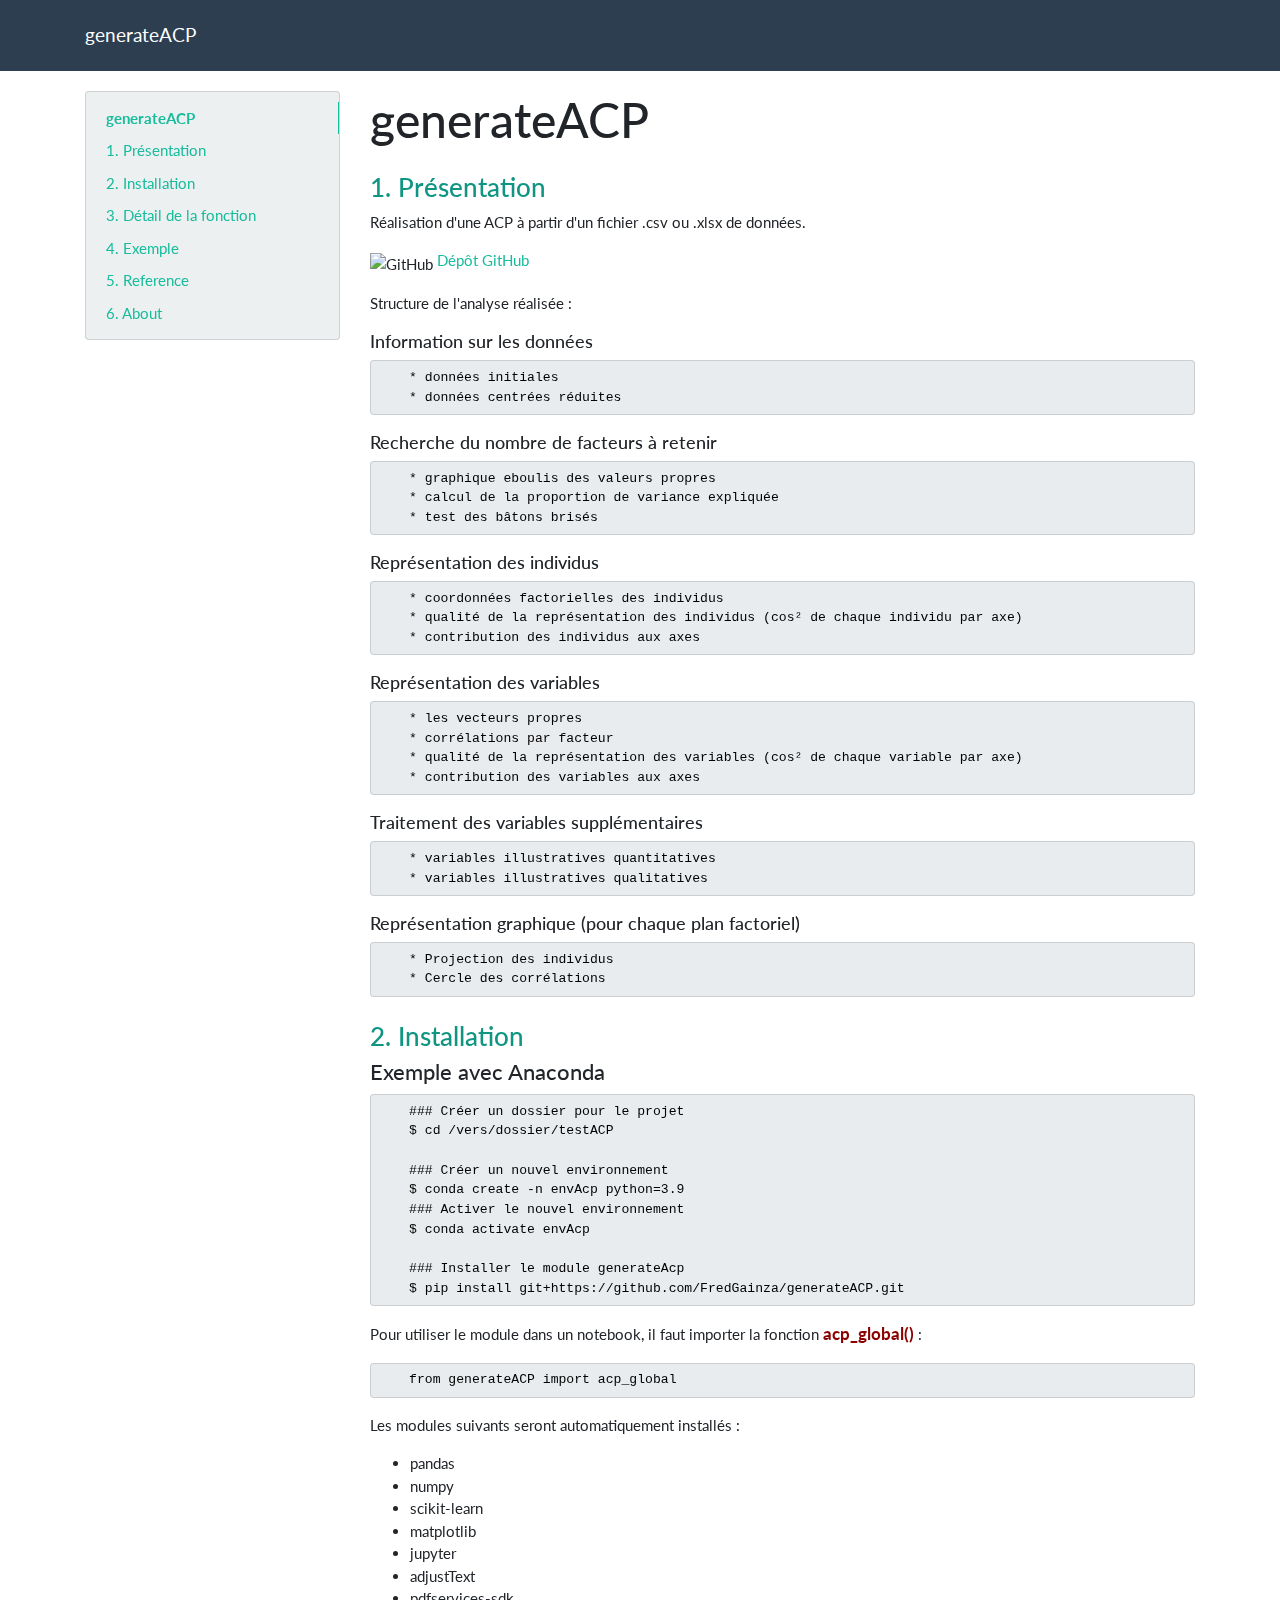
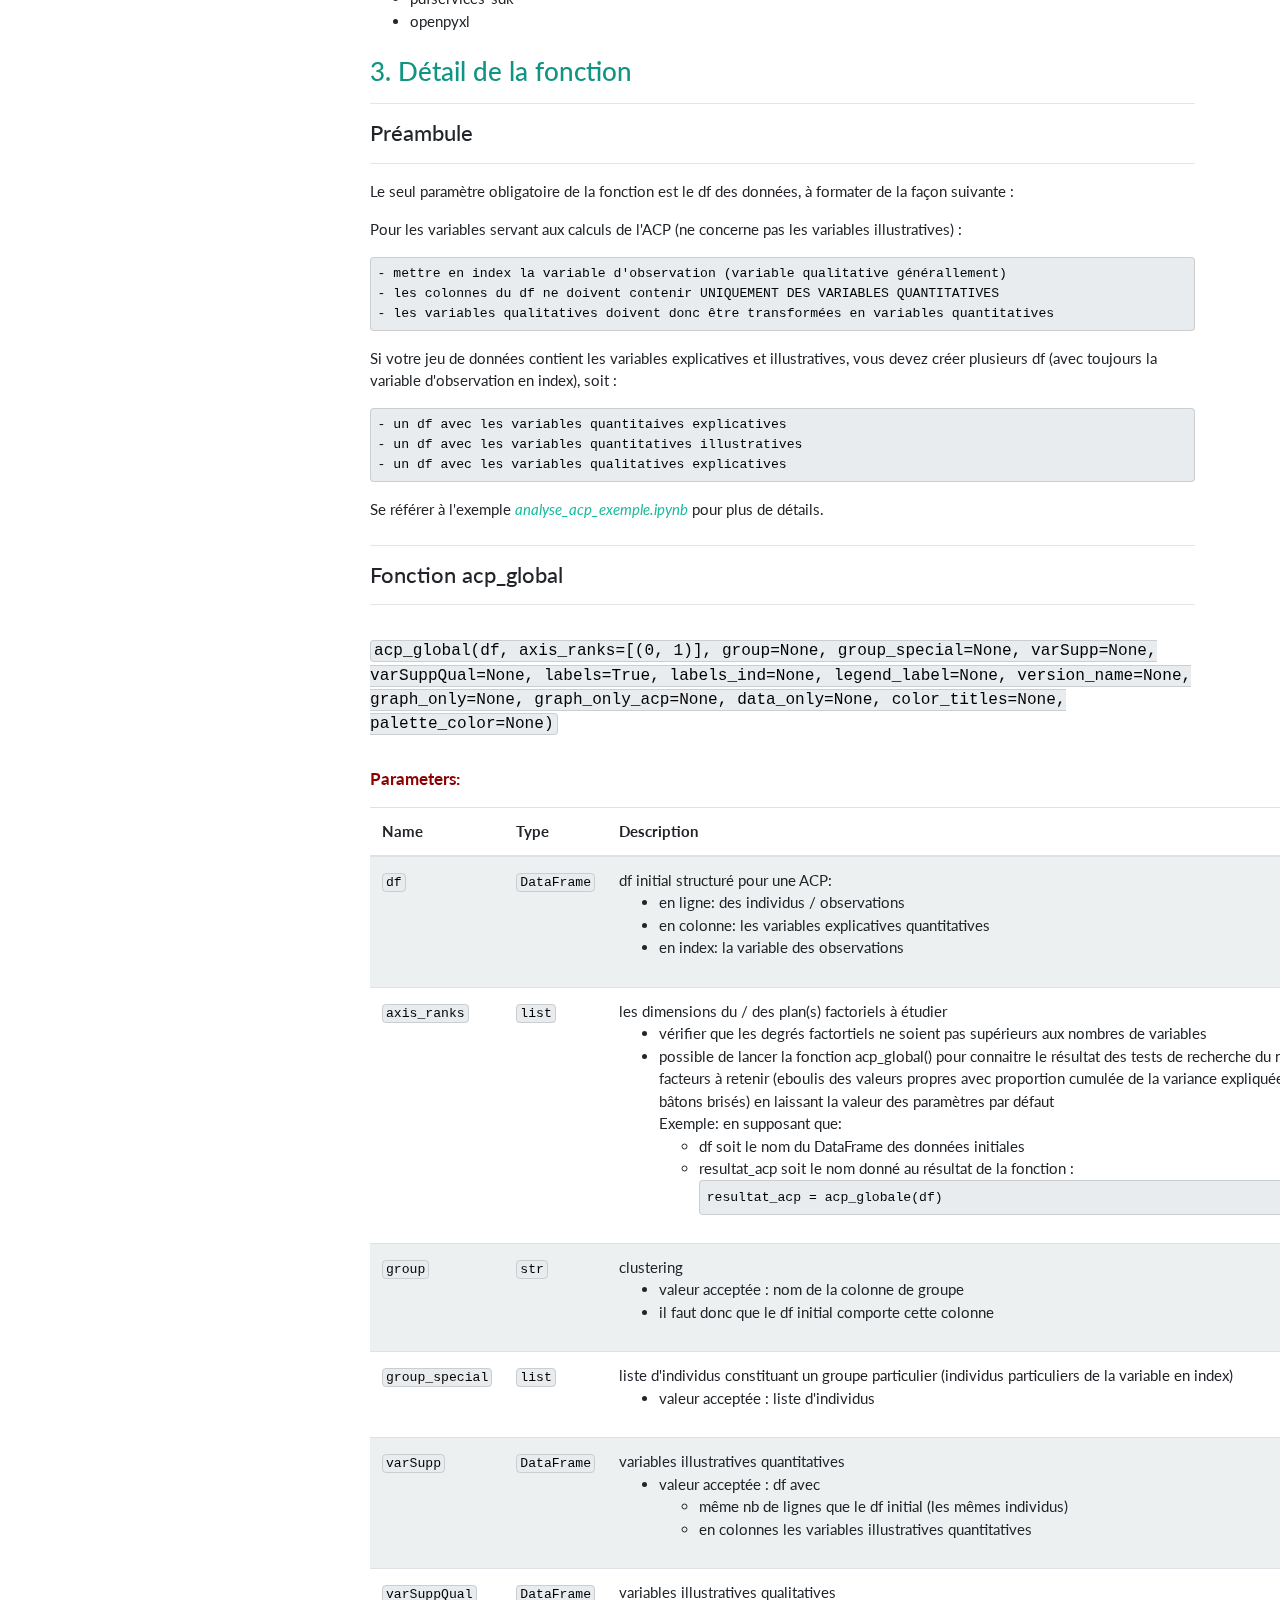
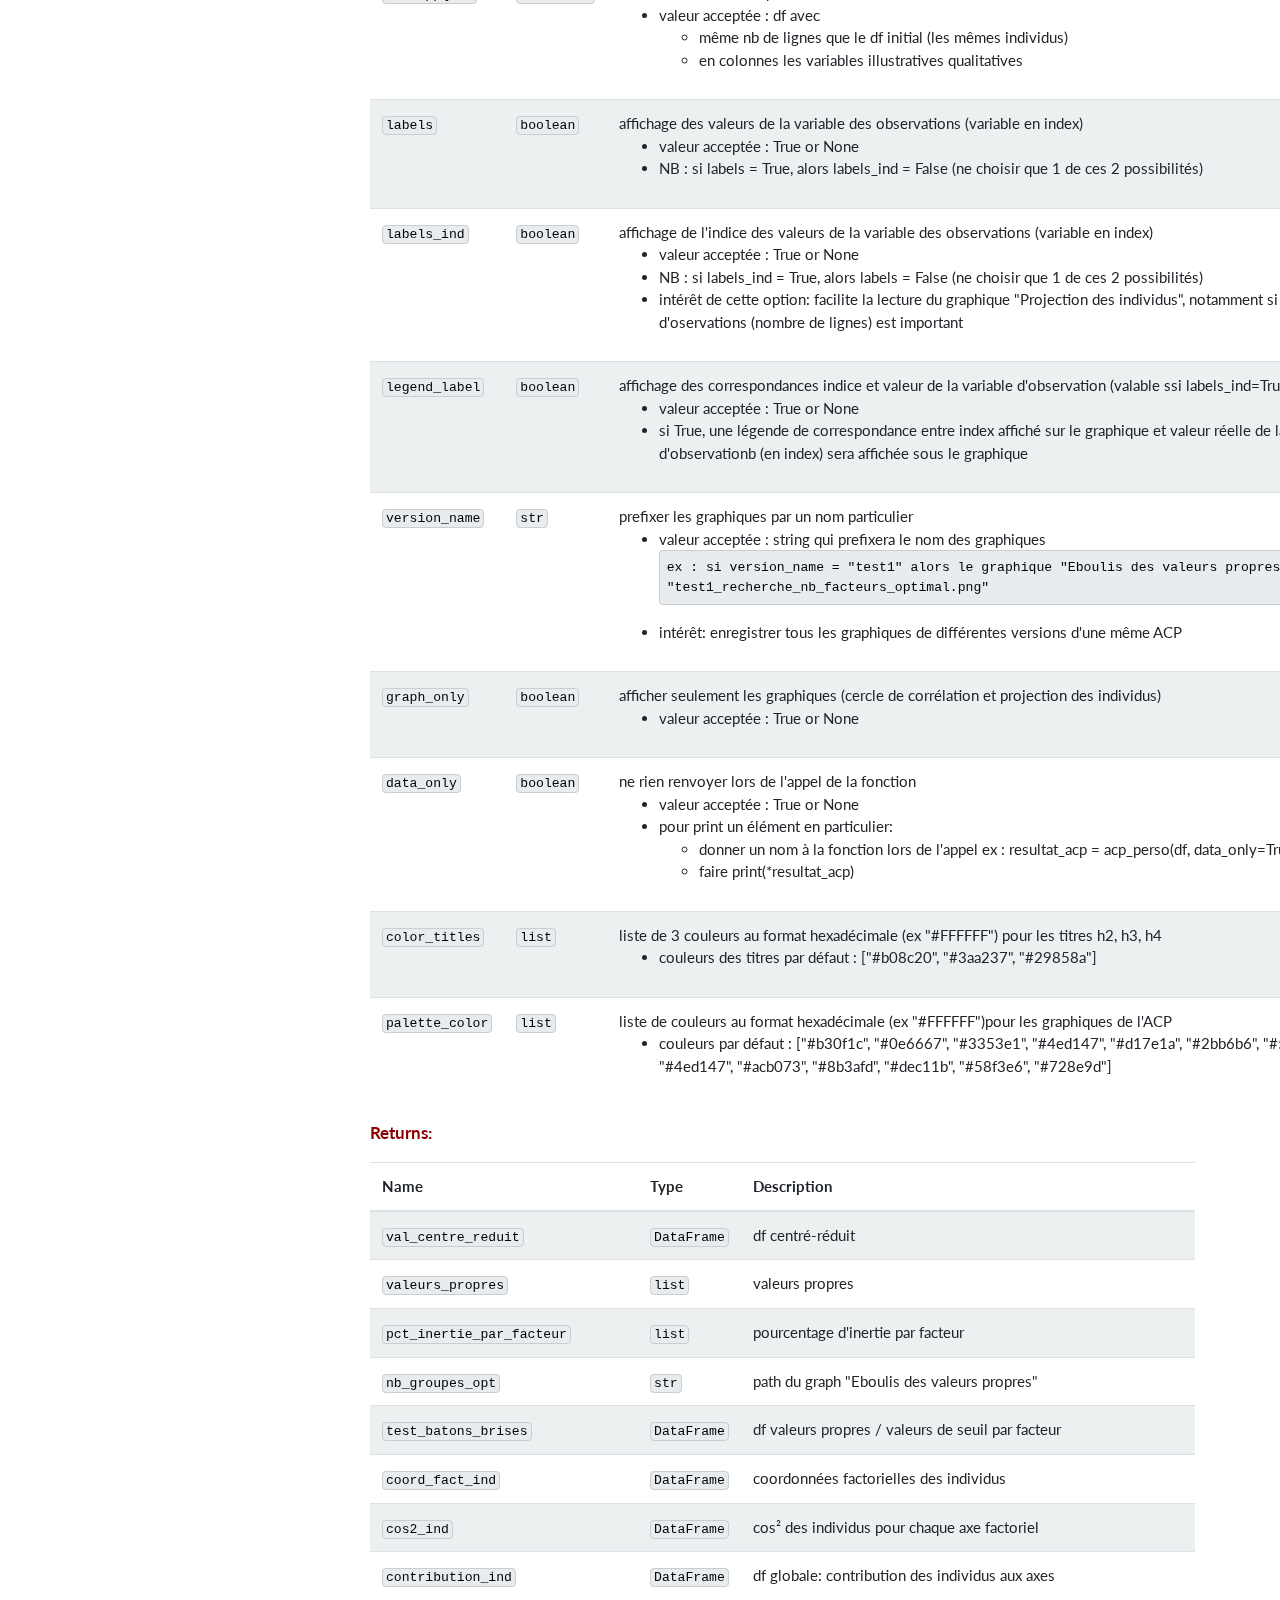
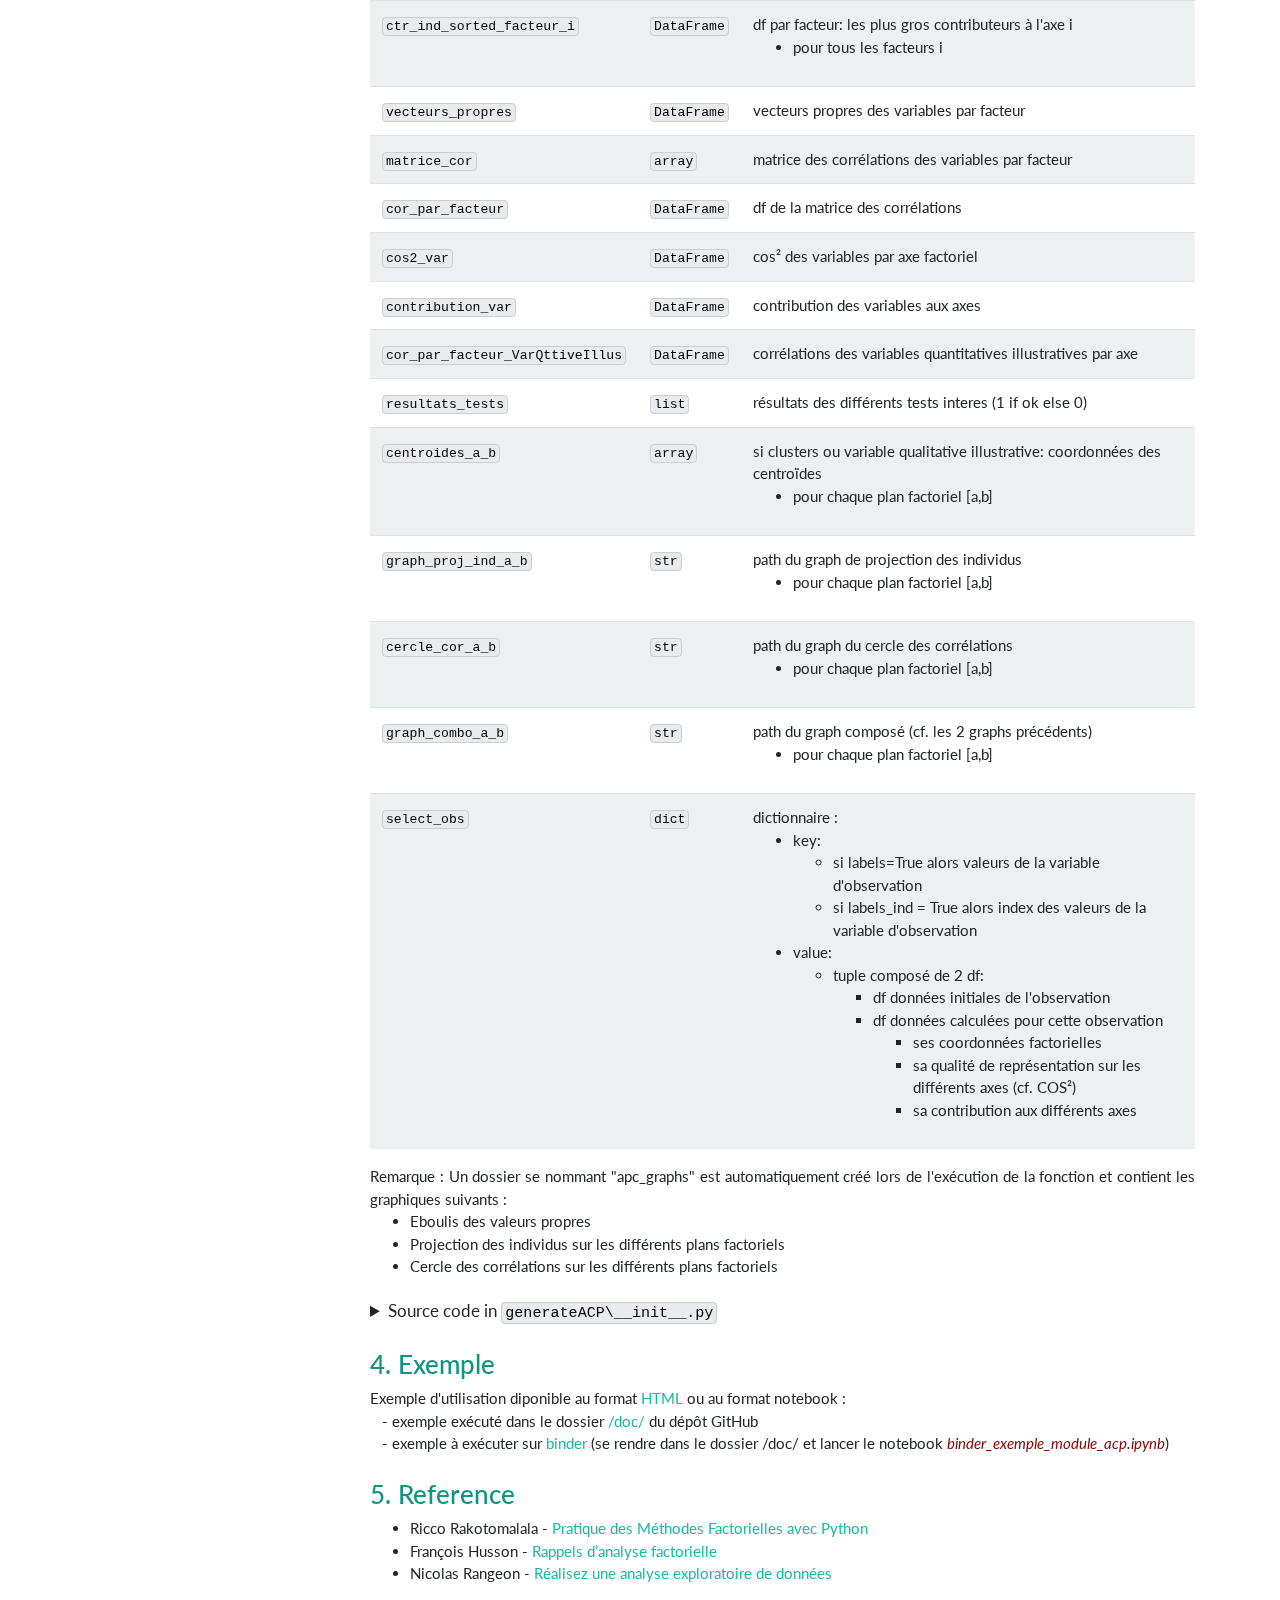
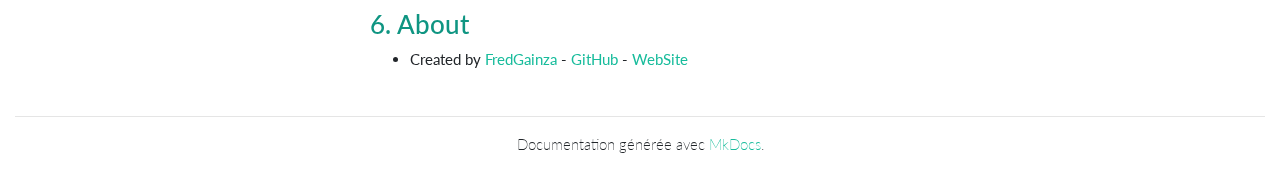
==== commit b7086483: "Update index.html" ====
--- a/index.html
+++ b/index.html
@@ -173,10 +173,8 @@
 - un df avec les variables quantitatives illustratives
 - un df avec les variables qualitatives explicatives
 </code></pre>
-                <p>Se référer à l'exemple <a href="https://github.com/FredGainza/generateACP/tree/main/docs"
+                <p style="margin-bottom: 1.5rem !important;">Se référer à l'exemple <a href="https://github.com/FredGainza/generateACP/tree/main/docs"
                         target="_blank"><em>analyse_acp_exemple.ipynb</em></a> pour plus de détails.</p>
-                <br>
-                <br>
                 <hr />
                 <h3 id="fonction-acp_global">Fonction acp_global</h3>
                 <hr />
